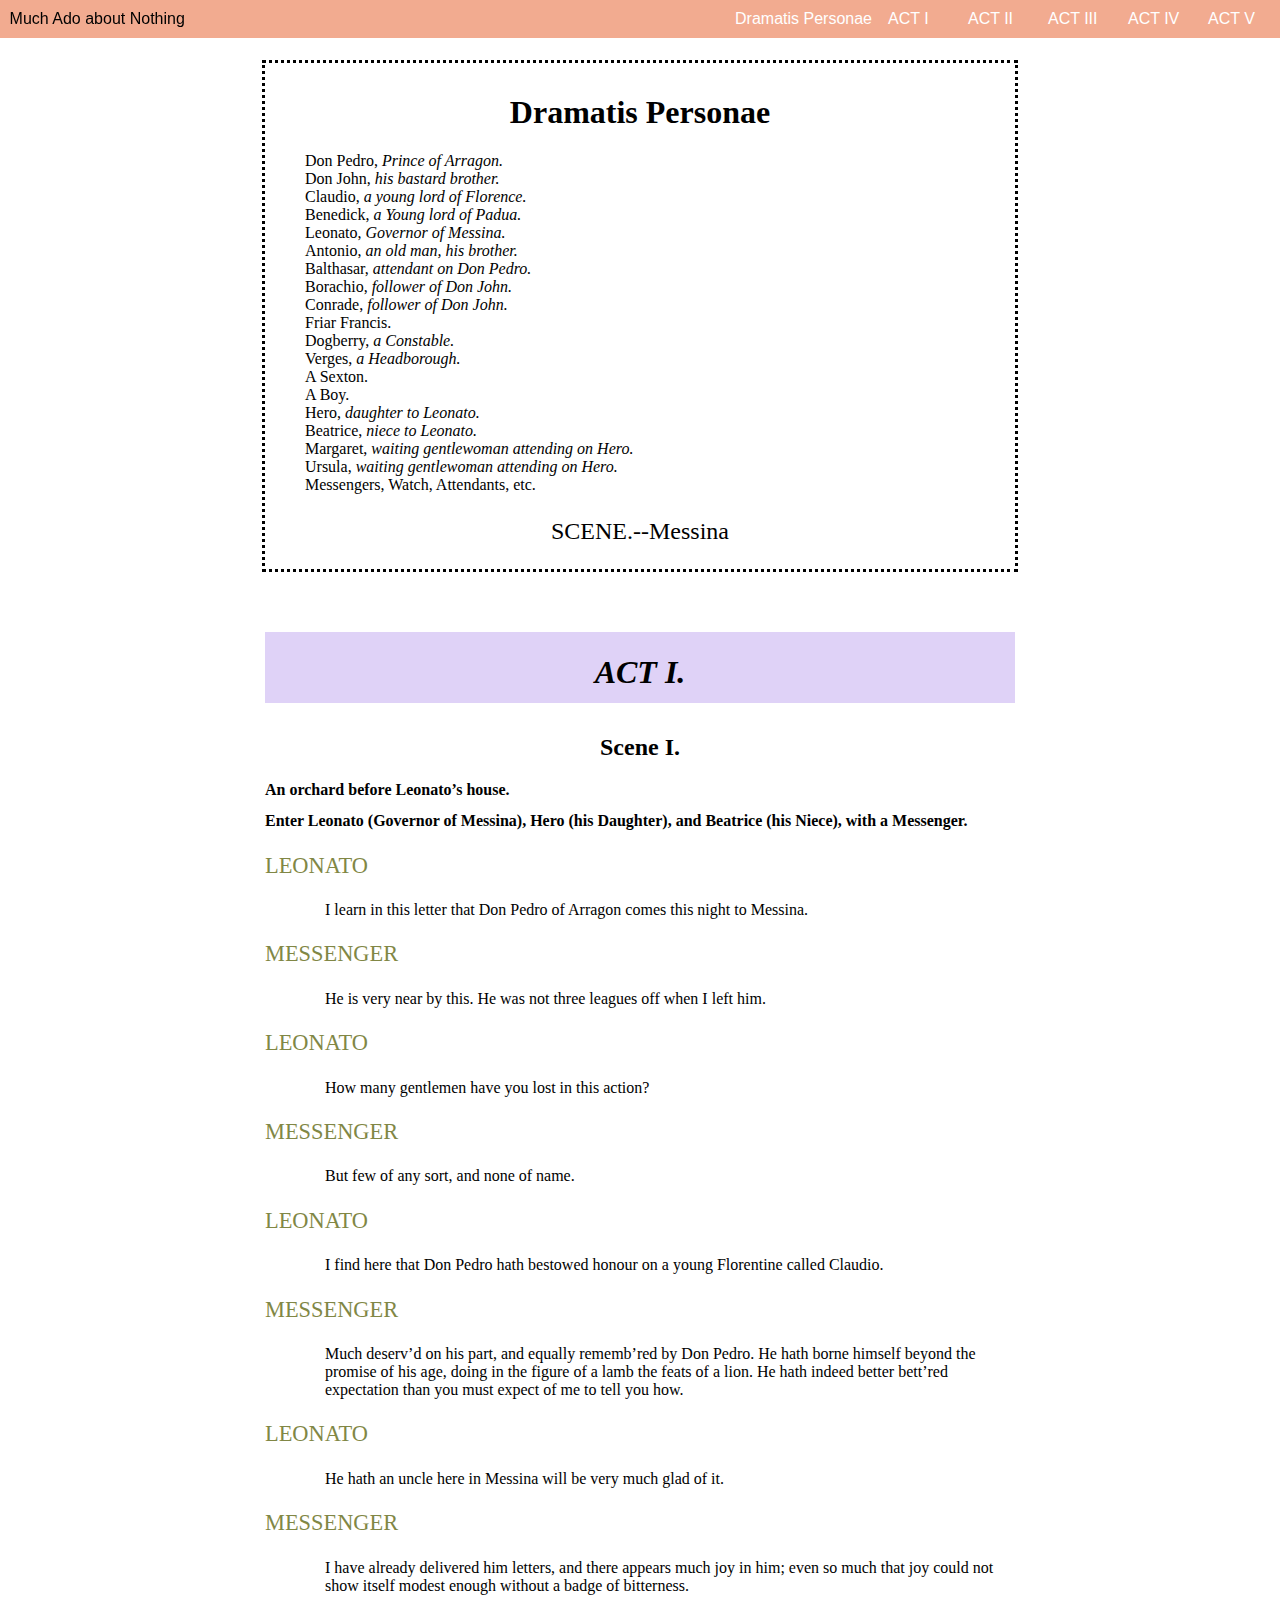
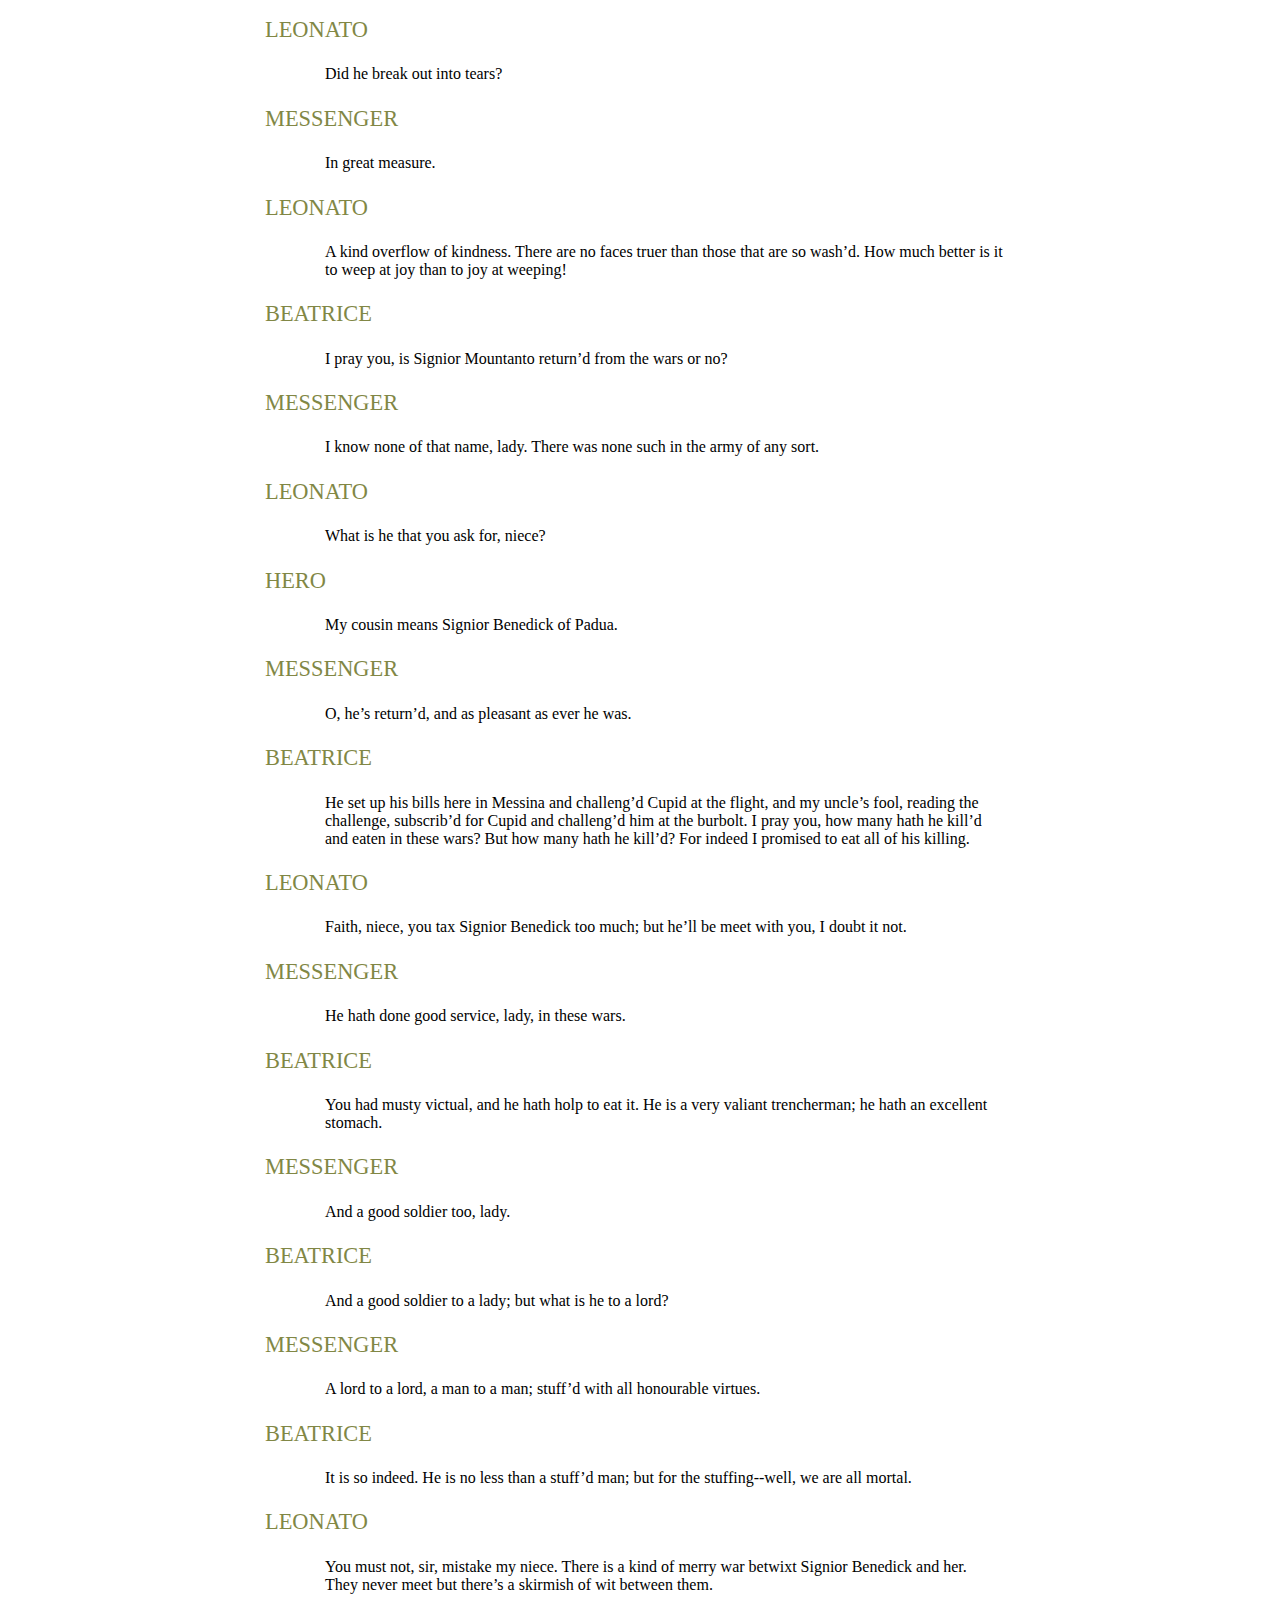
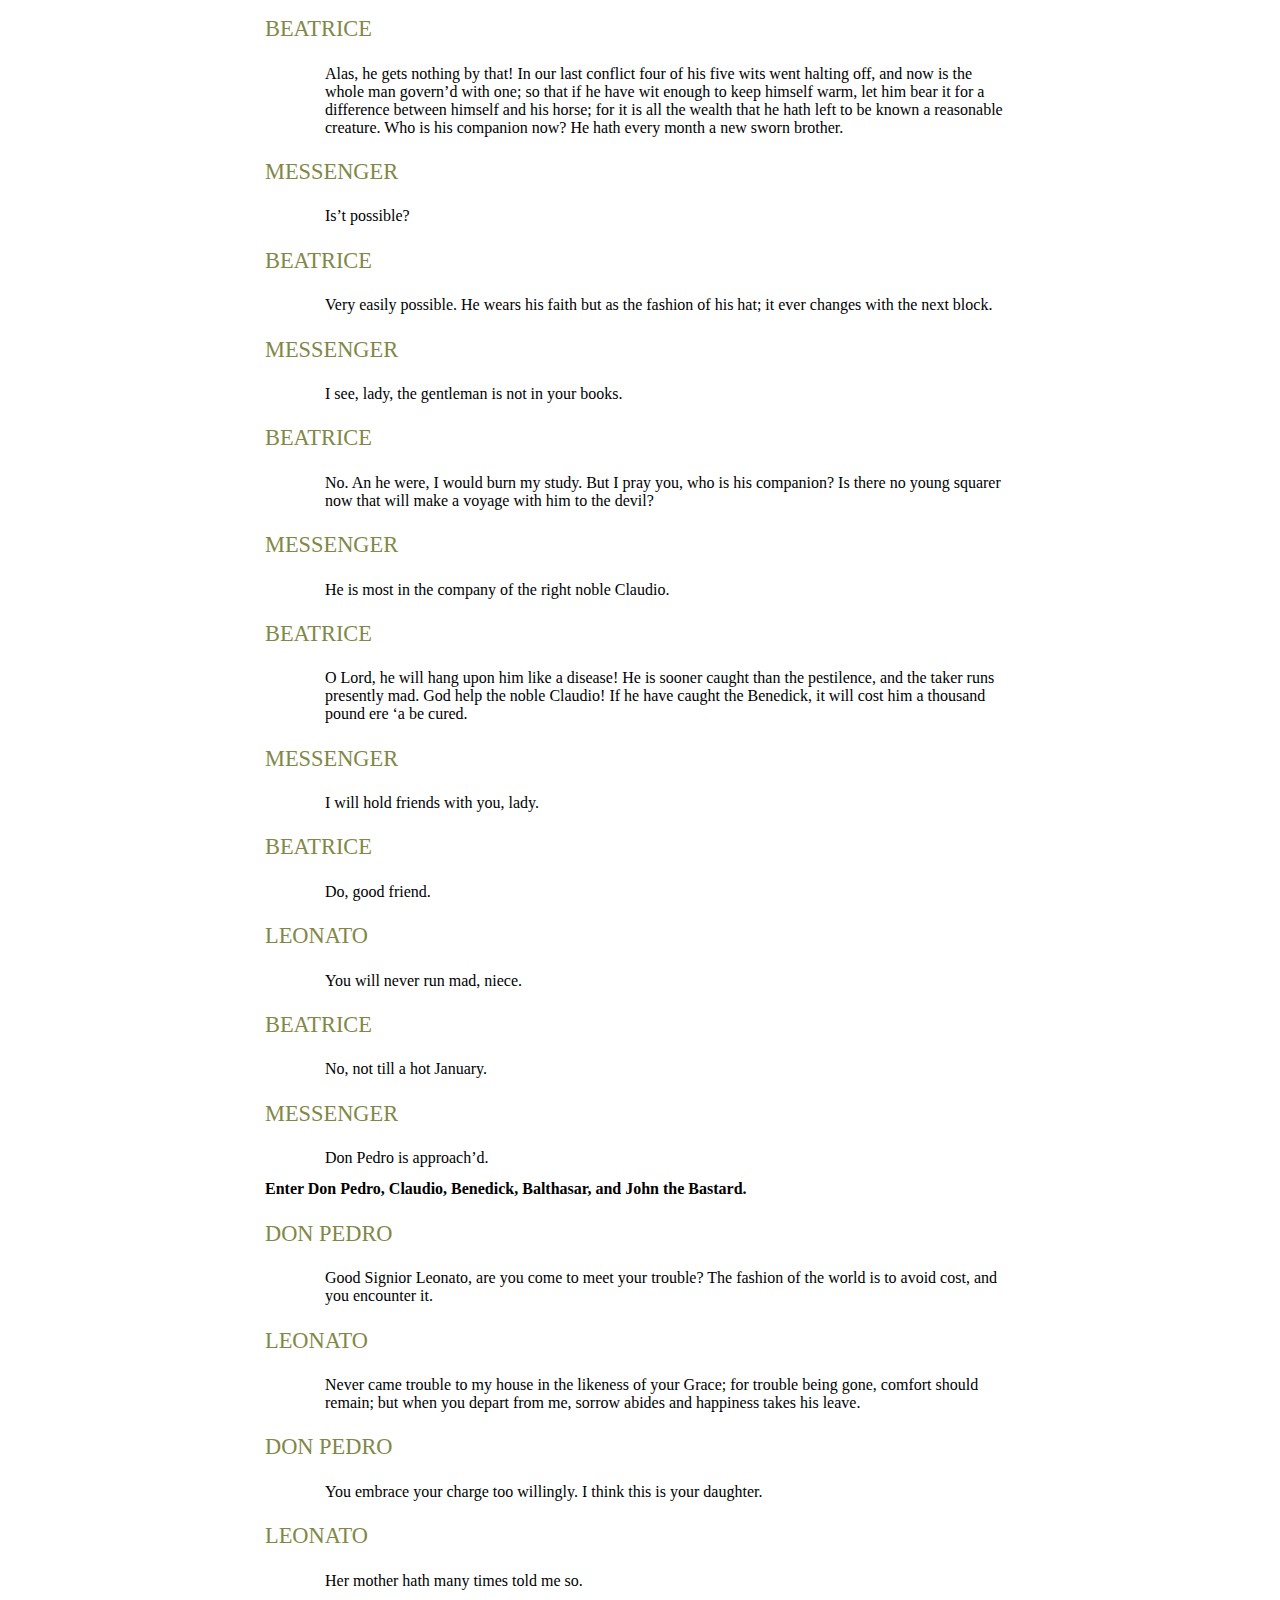
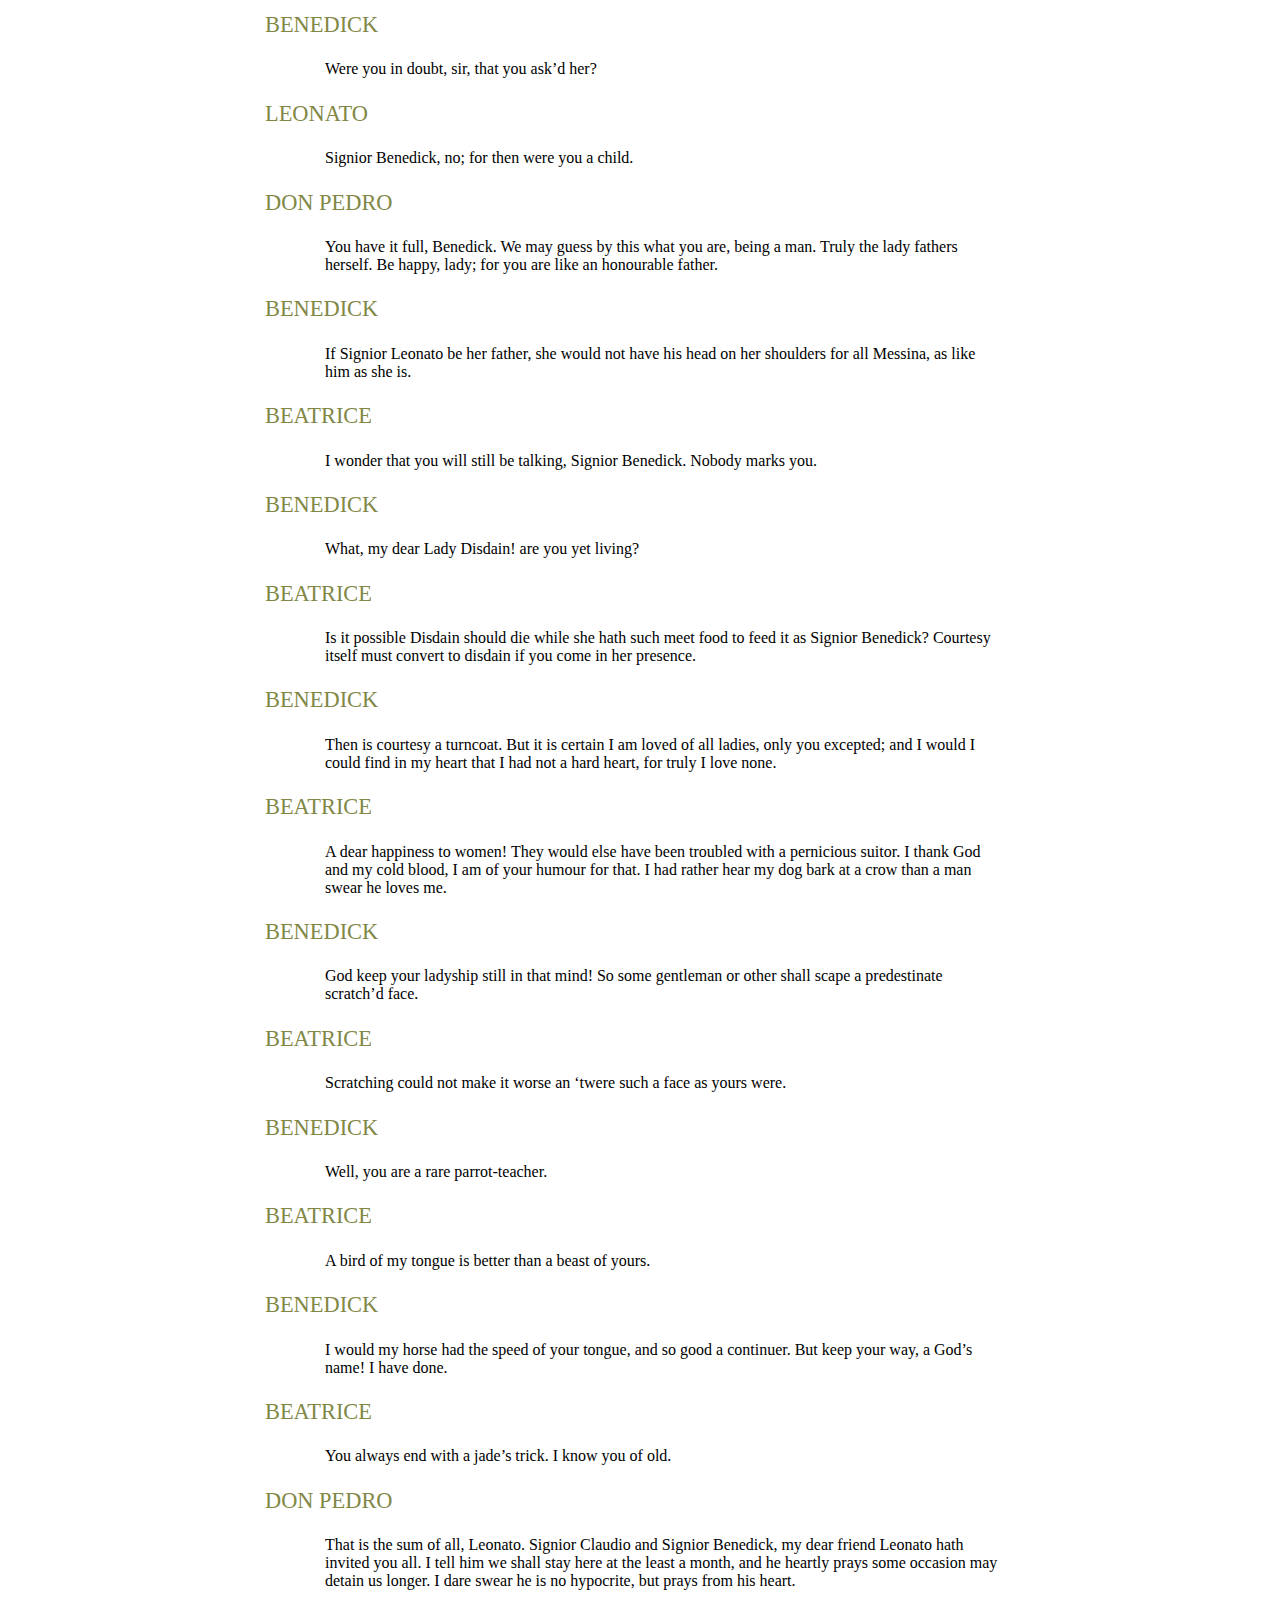
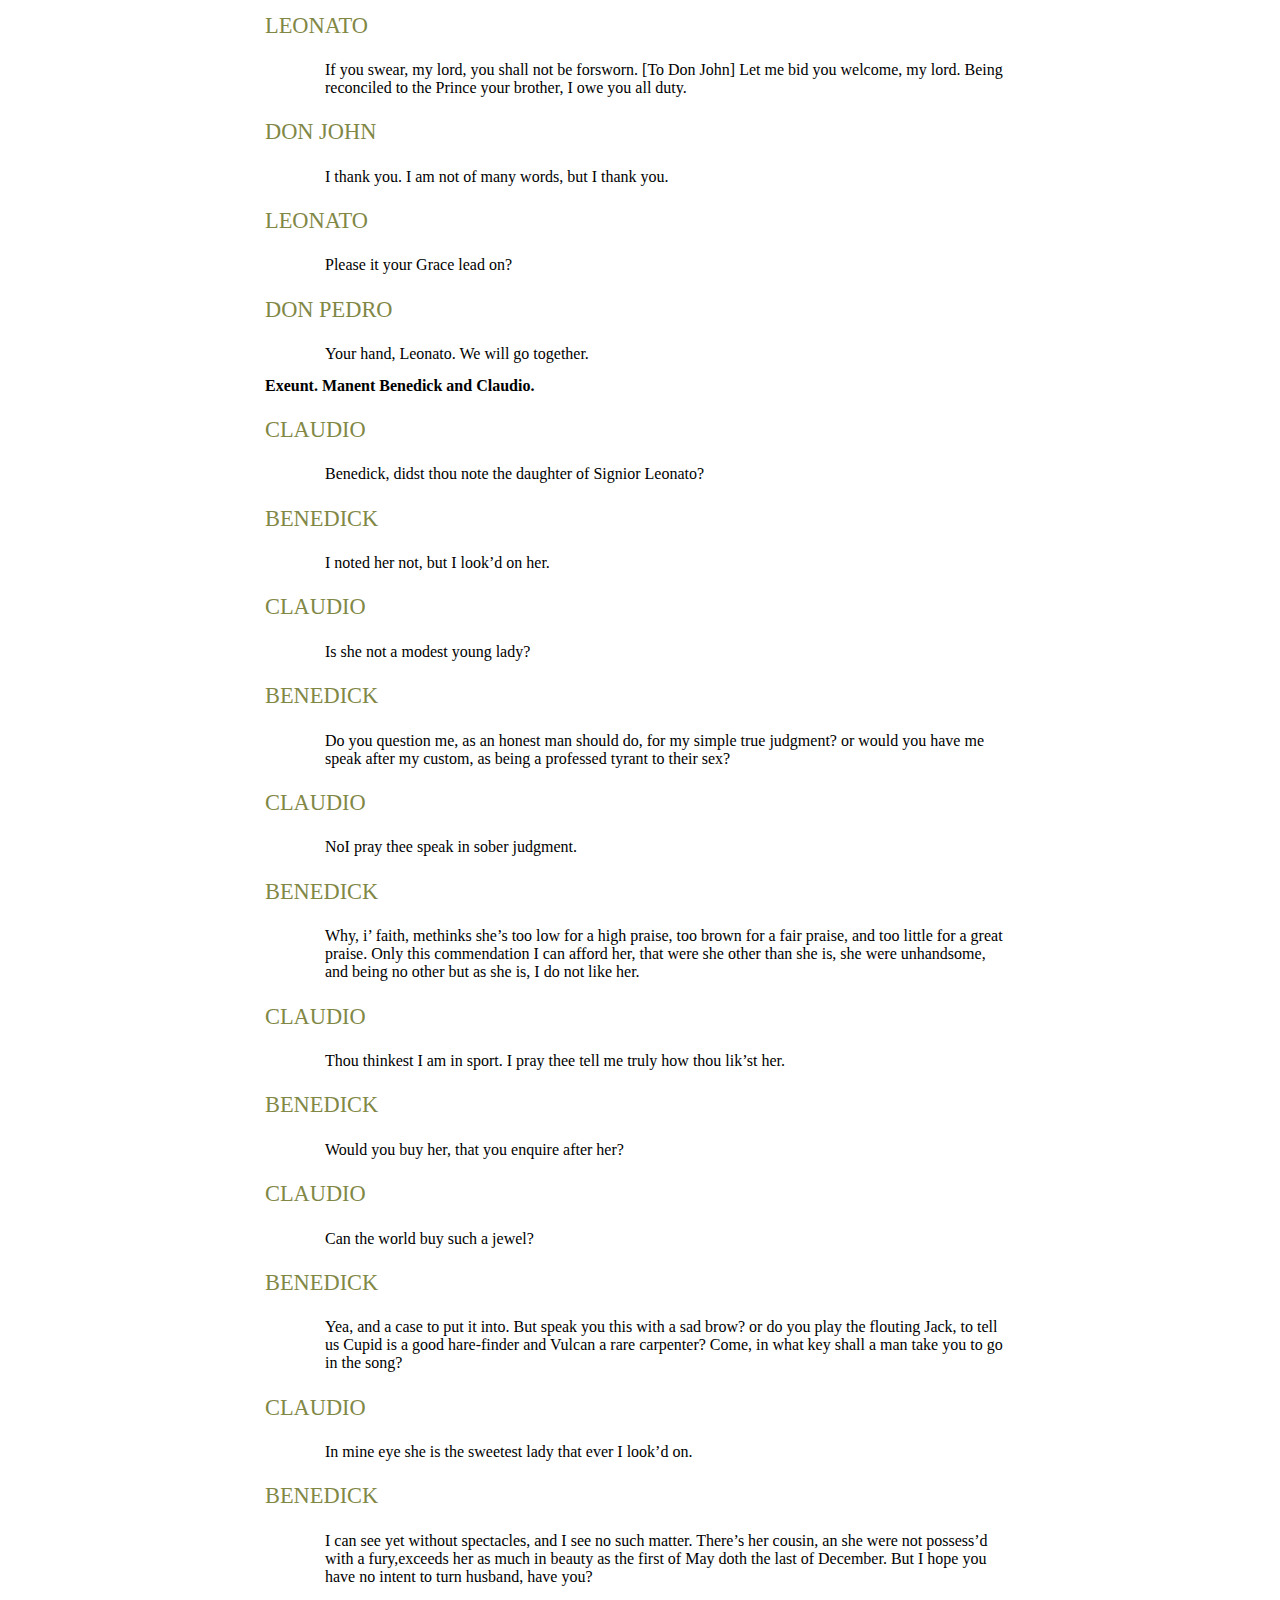
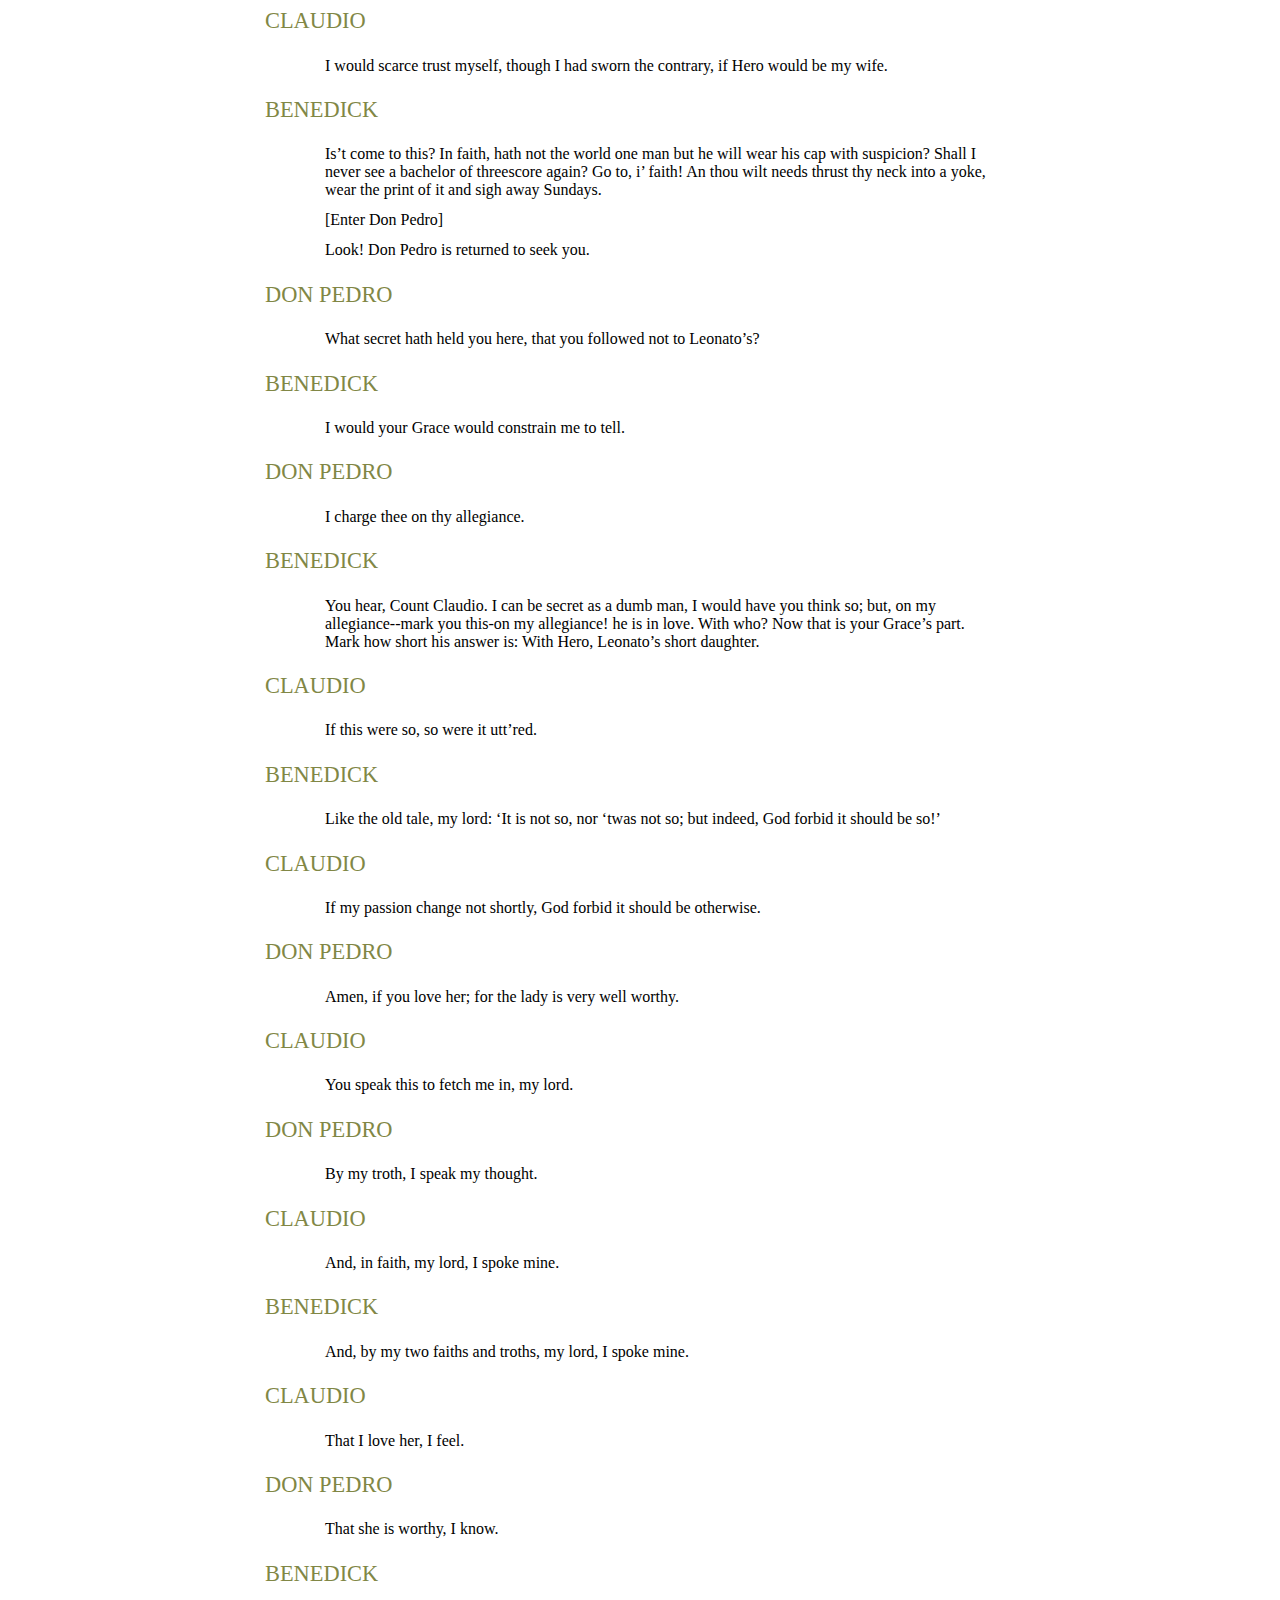
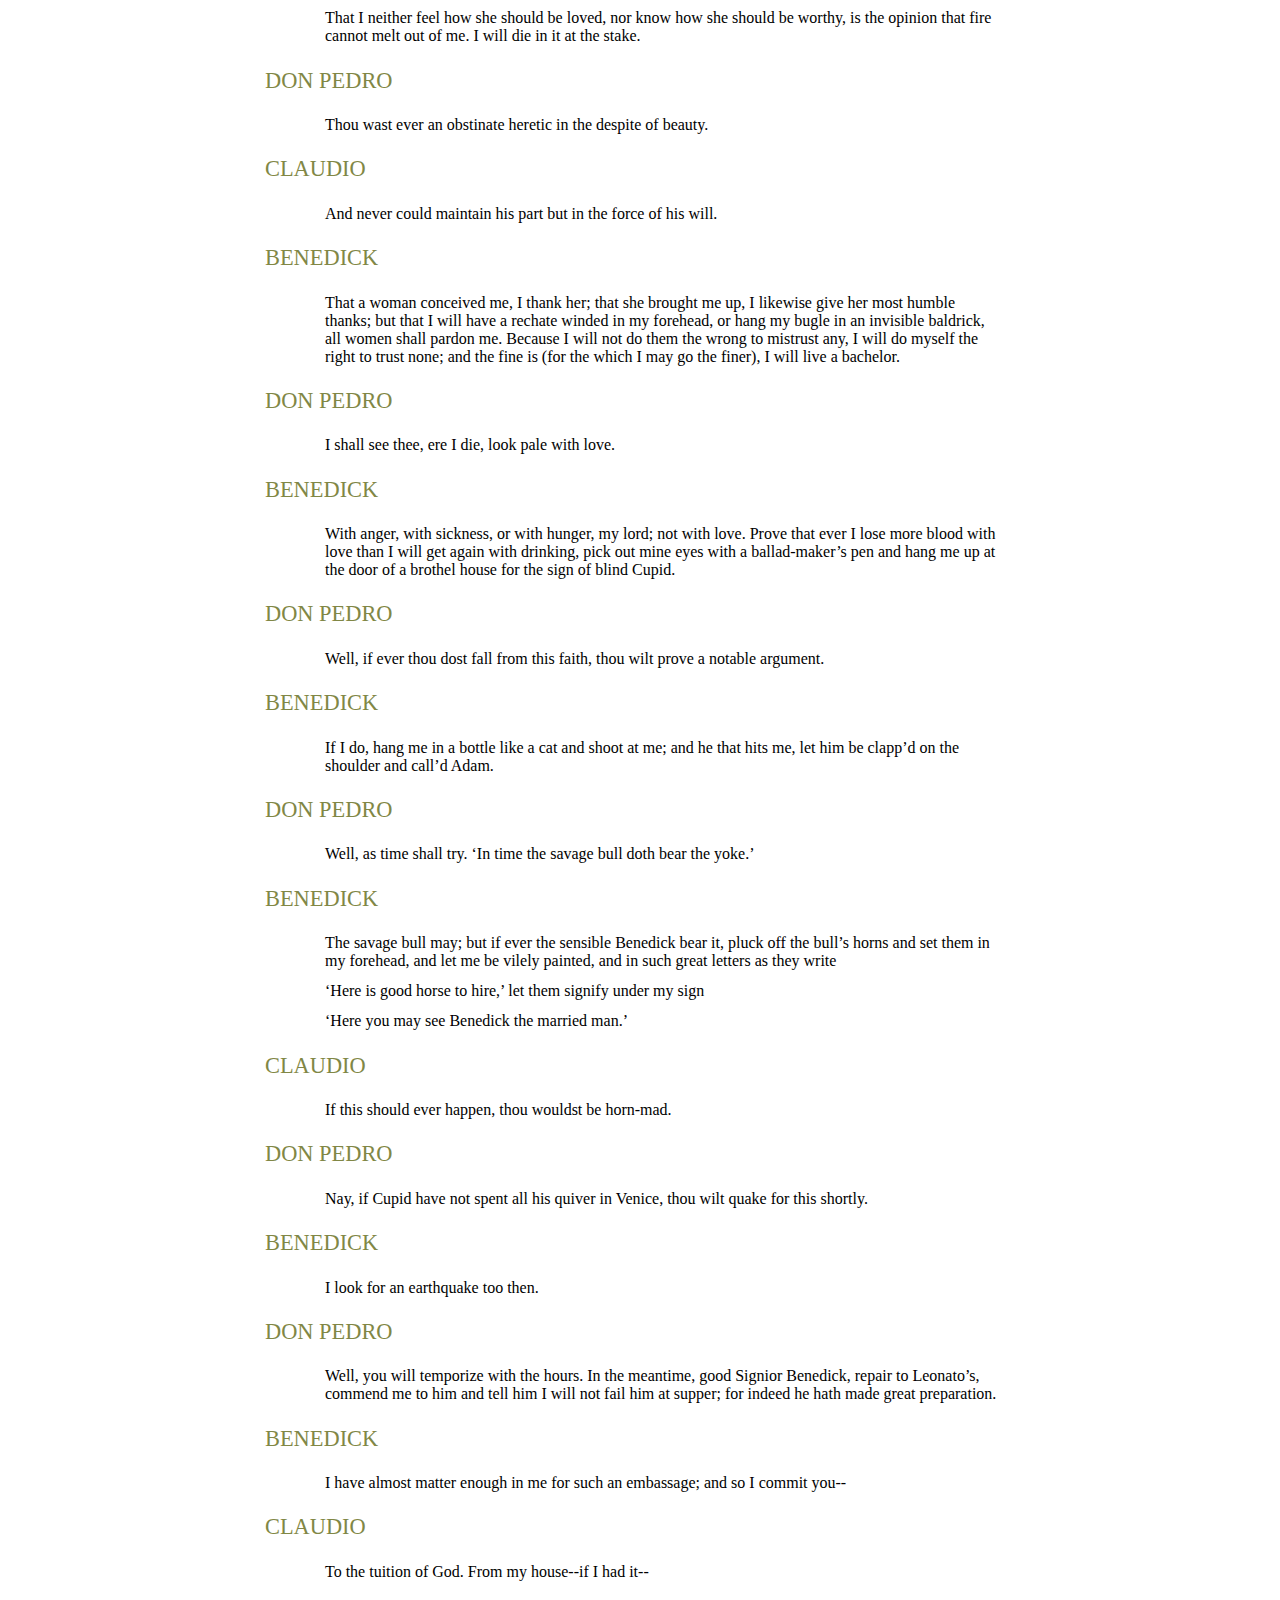
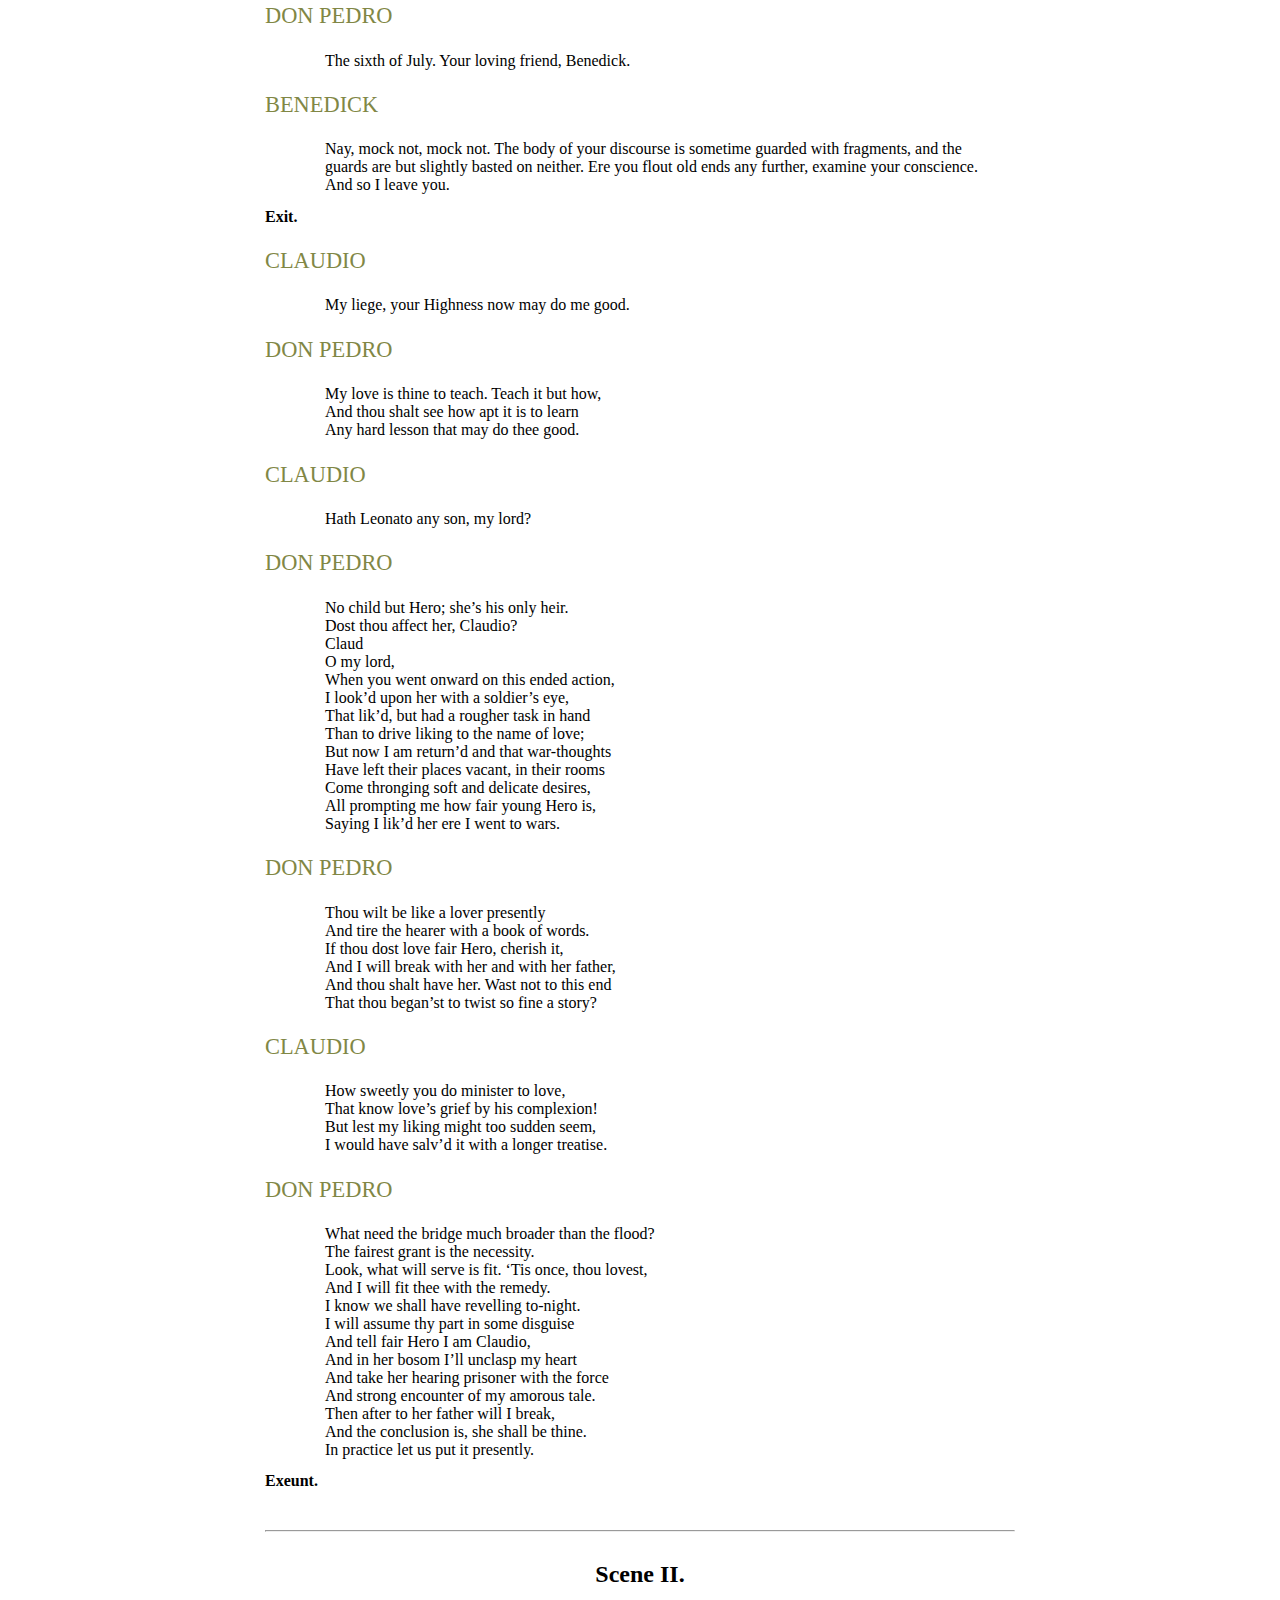
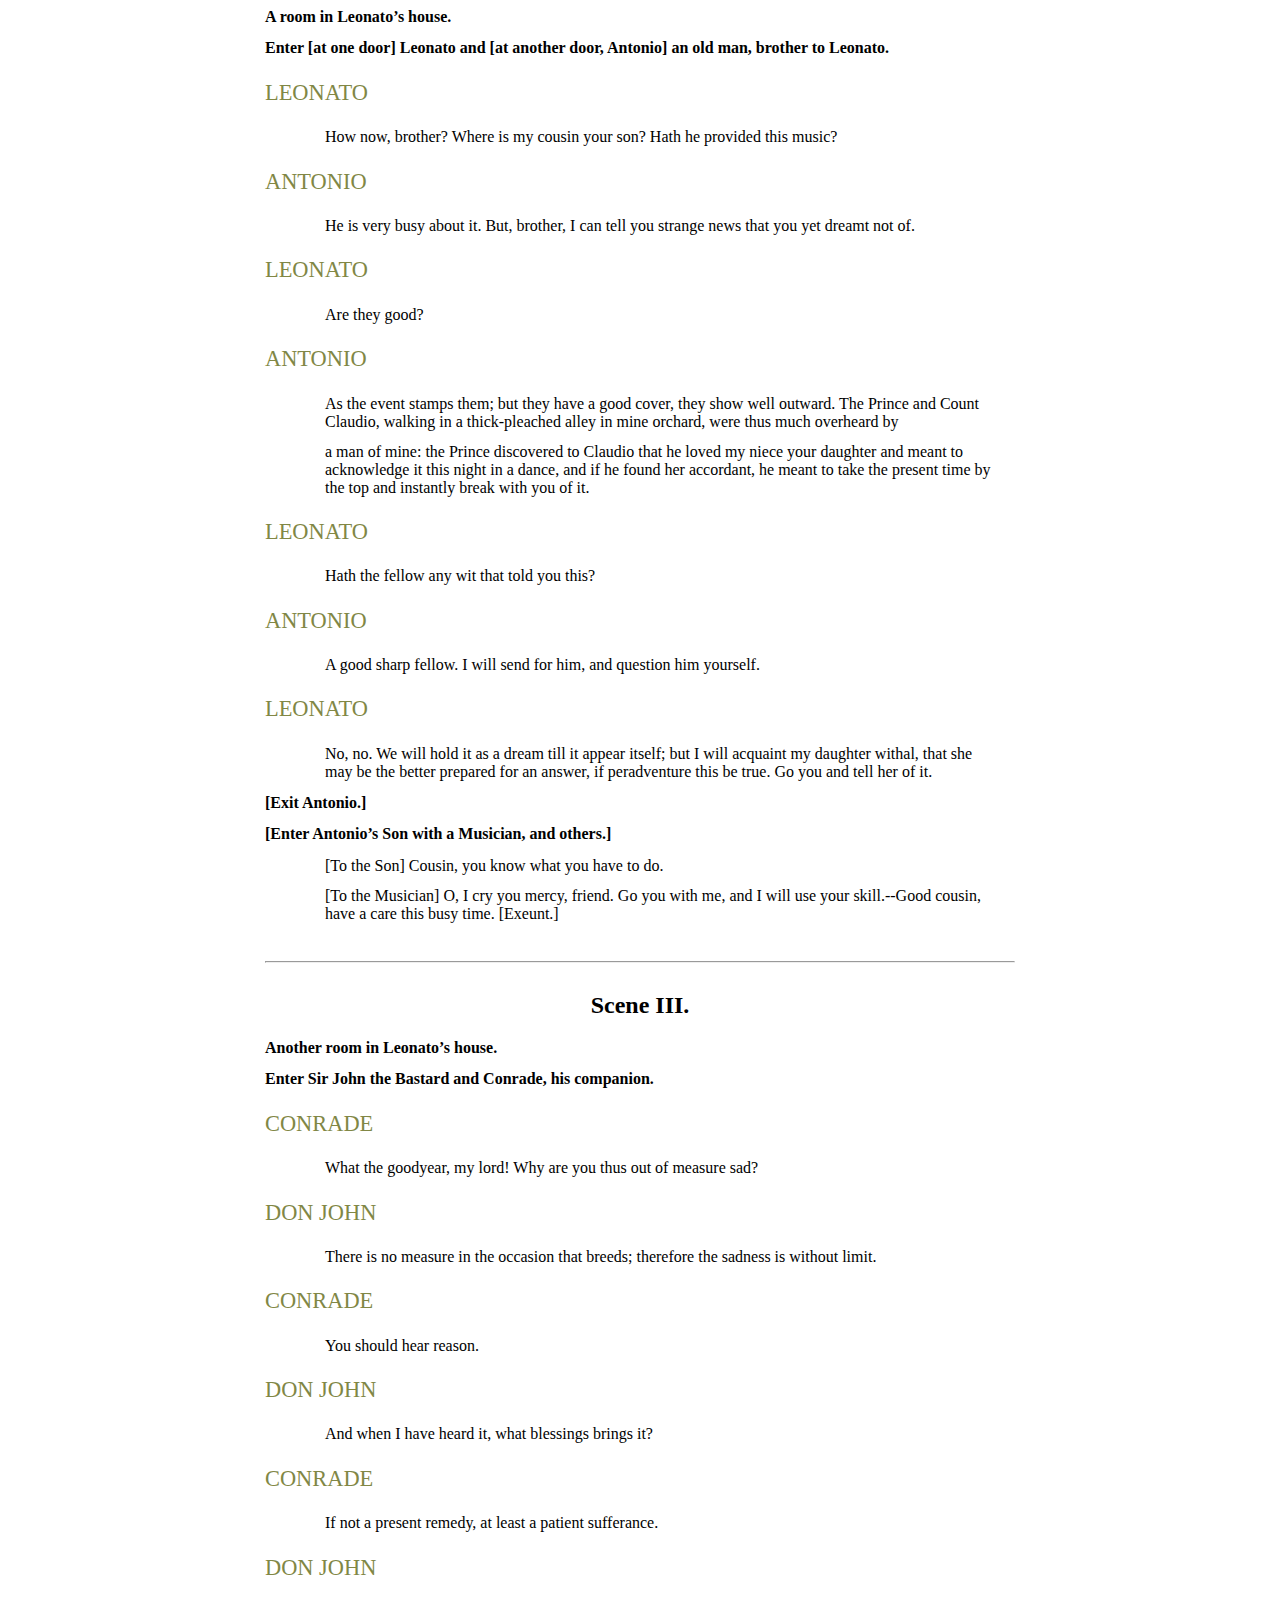
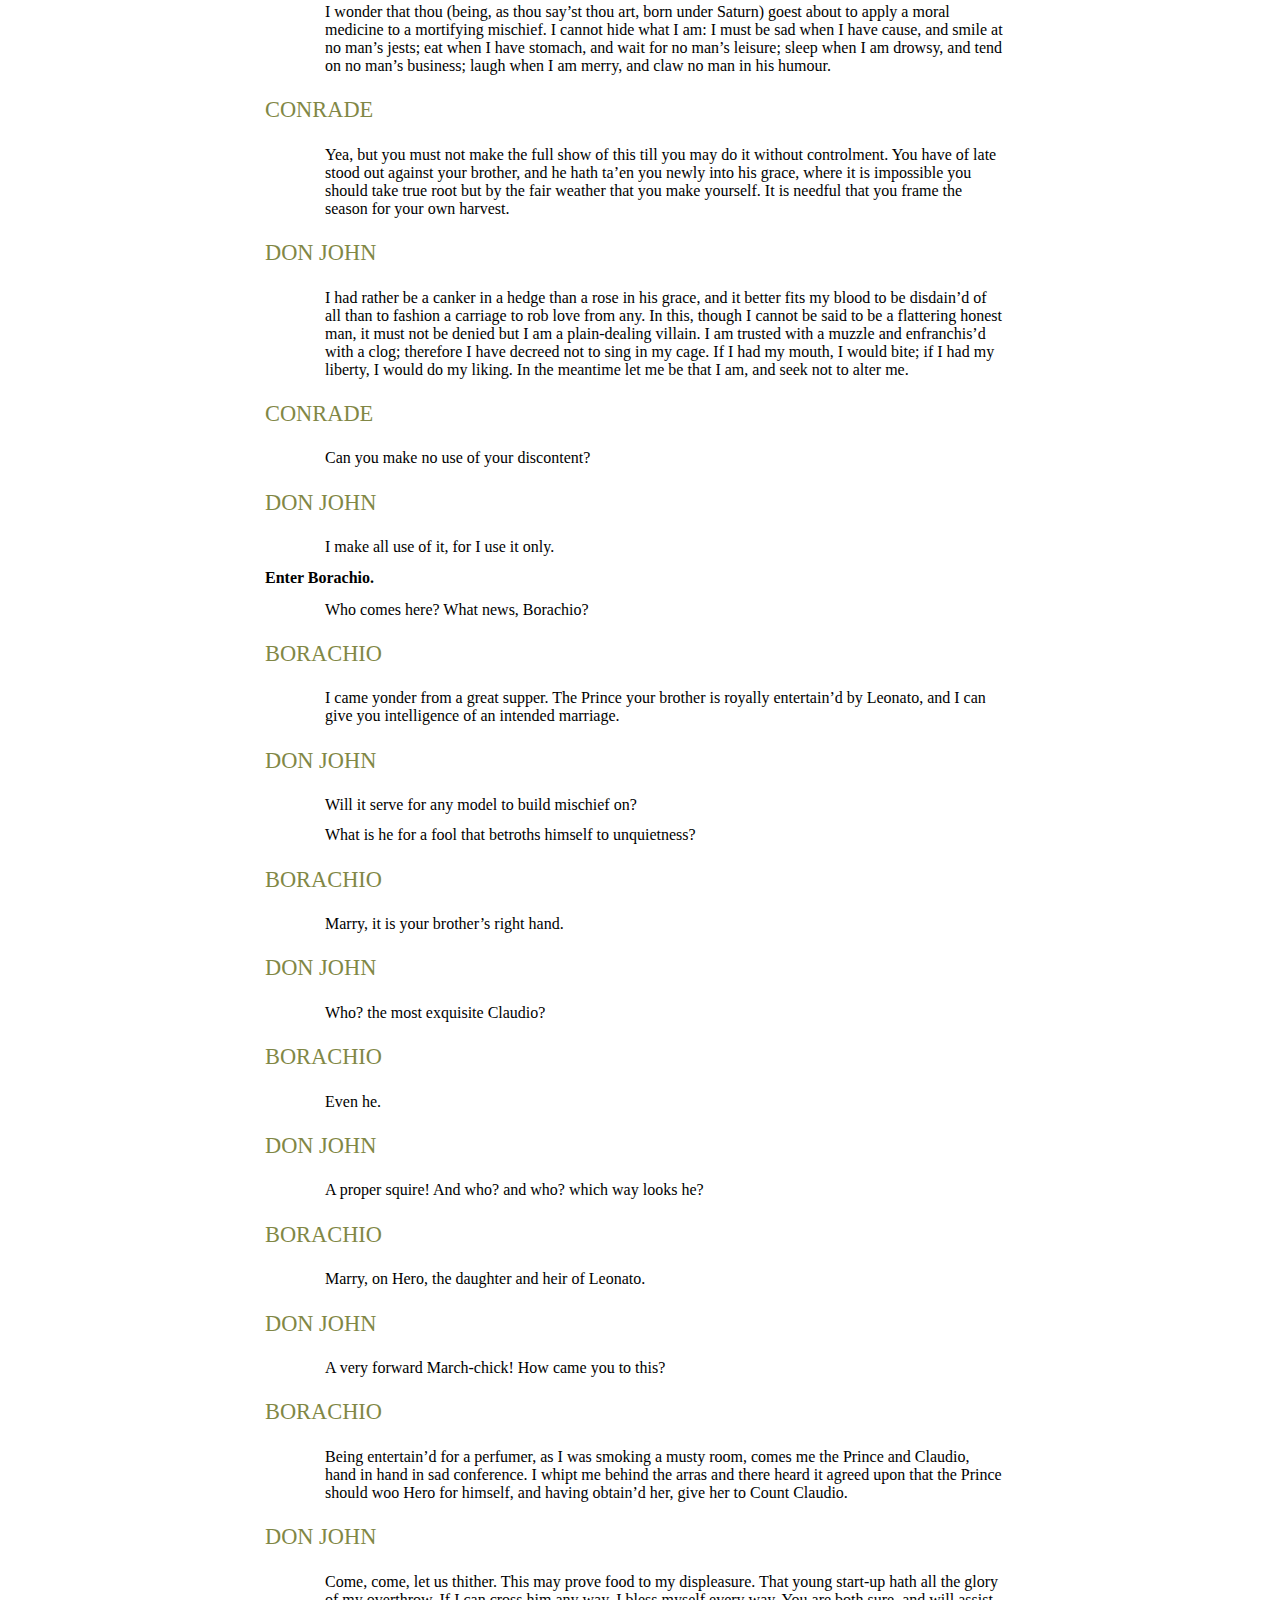
==== play.html @ 19a187ea "1641 2602" ====
<!DOCTYPE html>
<html xmlns="http://www.w3.org/1999/xhtml">
<head>
<meta charset="UTF-8" />
	<title>Much ado about Nothing</title>
	<link rel="stylesheet" type="text/css" href="css/playstyles.css" />
</head>
	<body id="play" lang="en-GB">
		<a href ="index.html"><p class="playtitle">Much Ado about Nothing</p></a>
		<a href="#navigation" class="menu">Menu</a>
		<section id="_idContainer000" class="contents">
			<ul id="navigation">
				<li class="TOC-Heading-1"><a href="play.html#_idTextAnchor000">Dramatis Personae</a></li>
				<li class="TOC-Heading-1"><a href="play.html#_idTextAnchor001">ACT I</a><ul><li class="TOC-Heading-2"><a href="play.html#_idTextAnchor002"><span class="allscenes">Scene I.</span></a></li><li class="TOC-Heading-2"><a href="play.html#_idTextAnchor003"><span class="allscenes">Scene II.</span></a></li><li class="TOC-Heading-2"><a href="play.html#_idTextAnchor004"><span class="allscenes">Scene III.</span></a></li></ul></li>
				<li class="TOC-Heading-1"><a href="play.html#_idTextAnchor005">ACT II</a><ul><li class="TOC-Heading-2"><a href="play.html#_idTextAnchor006"><span class="allscenes">Scene I.</span></a></li><li class="TOC-Heading-2"><a href="play.html#_idTextAnchor007">Scene II.</a></li><li class="TOC-Heading-2"><a href="play.html#_idTextAnchor008">Scene III.</a></li></ul></li>
				<li class="TOC-Heading-1"><a href="play.html#_idTextAnchor009">ACT III</a><ul><li class="TOC-Heading-2"><a href="play.html#_idTextAnchor010"><span class="allscenes">Scene I.</span></a></li><li class="TOC-Heading-2"><a href="play.html#_idTextAnchor011"><span class="allscenes">Scene II.</span></a></li><li class="TOC-Heading-2"><a href="play.html#_idTextAnchor012"><span class="allscenes">Scene III.</span></a></li><li class="TOC-Heading-2"><a href="play.html#_idTextAnchor013"><span class="allscenes">Scene IV.</span></a></li><li class="TOC-Heading-2"><a href="play.html#_idTextAnchor014"><span class="allscenes">Scene V.</span></a></li></ul></li>
				<li class="TOC-Heading-1"><a href="play.html#_idTextAnchor015">ACT IV</a><ul><li class="TOC-Heading-2"><a href="play.html#_idTextAnchor016"><span class="allscenes">Scene I.</span></a></li><li class="TOC-Heading-2"><a href="play.html#_idTextAnchor017"><span class="allscenes">Scene II.</span></a></li></ul></li>
				<li class="TOC-Heading-1"><a href="play.html#_idTextAnchor018">ACT V</a><ul><li class="TOC-Heading-2"><a href="play.html#_idTextAnchor019"><span class="allscenes">Scene I.</span></a></li><li class="TOC-Heading-2"><a href="play.html#_idTextAnchor020"><span class="allscenes">Scene II.</span></a></li><li class="TOC-Heading-2"><a href="play.html#_idTextAnchor021"><span class="allscenes">Scene III.</span></a></li><li class="TOC-Heading-2"><a href="play.html#_idTextAnchor022"><span class="allscenes">Scene IV</span></a></li></ul></li>
			</ul>
		</section>

		<section id="_idContainer001" class="dramatis">
			<h1 class="dramatishead"><a id="_idTextAnchor000"></a>Dramatis Personae</h1>
			<p class="charactername">  Don Pedro, <span class="character_role">Prince of Arragon.</span></p>
			<p class="charactername">  Don John, <span class="character_role">his bastard brother.</span></p>
			<p class="charactername">  Claudio, <span class="character_role">a young lord of Florence.</span></p>
			<p class="charactername">  Benedick, <span class="character_role">a Young lord of Padua.</span></p>
			<p class="charactername">  Leonato, <span class="character_role">Governor of Messina.</span></p>
			<p class="charactername">  Antonio, <span class="character_role">an old man, his brother.</span></p>
			<p class="charactername">  Balthasar, <span class="character_role">attendant on Don Pedro.</span></p>
			<p class="charactername">  Borachio, <span class="character_role">follower of Don John.</span></p>
			<p class="charactername">  Conrade, <span class="character_role">follower of Don John.</span></p>
			<p class="charactername">  Friar Francis.</p>
			<p class="charactername">  Dogberry, <span class="character_role">a Constable.</span></p>
			<p class="charactername">  Verges, <span class="character_role">a Headborough.</span></p>
			<p class="charactername">  A Sexton.</p>
			<p class="charactername">  A Boy.</p>
			<p class="charactername">  Hero, <span class="character_role">daughter to Leonato.</span></p>
			<p class="charactername">  Beatrice, <span class="character_role">niece to Leonato.</span></p>
			<p class="charactername">  Margaret, <span class="character_role">waiting gentlewoman attending on Hero.</span></p>
			<p class="charactername">  Ursula, <span class="character_role">waiting gentlewoman attending on Hero.</span></p>
			<p class="charactername">  Messengers, Watch, Attendants, etc.</p>
			<p class="play_location">SCENE.--Messina</p>
		</section>
		<section id="_idContainer002" class="play">
			<h1 class="act"><a id="_idTextAnchor001"></a>ACT I. </h1>
			<h2 class="firstscene"><span class="allscenes"><a id="_idTextAnchor002"></a>Scene I.</span></h2>
			<h2 class="location">An orchard before Leonato’s house.</h2>
			<h2 class="stagedirection balance-text">Enter Leonato (Governor of Messina), Hero (his Daughter), and Beatrice (his Niece), with a Messenger.</h2>
			<p class="character">LEONATO</p>
			<p class="prose">I learn in this letter that Don Pedro of Arragon comes this night to Messina.</p>
			<p class="character">MESSENGER</p>
			<p class="prose">He is very near by this. He was not three leagues off when I left him.</p>
			<p class="character">LEONATO</p>
			<p class="prose">How many gentlemen have you lost in this action?</p>
			<p class="character">MESSENGER</p>
			<p class="prose">But few of any sort, and none of name.</p>
			<p class="character">LEONATO</p>
			<p class="prose">I find here that Don Pedro hath bestowed honour on a young Florentine called Claudio.</p>
			<p class="character">MESSENGER</p>
			<p class="prose">Much deserv’d on his part, and equally rememb’red by Don Pedro. He hath borne himself beyond the promise of his age, doing in the figure of a lamb the feats of a lion. He hath indeed better bett’red expectation than you must expect of me to tell you how.</p>
			<p class="character">LEONATO</p>
			<p class="prose">He hath an uncle here in Messina will be very much glad of it.</p>
			<p class="character">MESSENGER</p>
			<p class="prose">I have already delivered him letters, and there appears much joy in him; even so much that joy could not show itself modest enough without a badge of bitterness.</p>
			<p class="character">LEONATO</p>
			<p class="prose">Did he break out into tears?</p>
			<p class="character">MESSENGER</p>
			<p class="prose">In great measure.</p>
			<p class="character">LEONATO</p>
			<p class="prose">A kind overflow of kindness. There are no faces truer than those that are so wash’d. How much better is it to weep at joy than to joy at weeping!</p>
			<p class="character">BEATRICE</p>
			<p class="prose">I pray you, is Signior Mountanto return’d from the wars or no?</p>
			<p class="character">MESSENGER</p>
			<p class="prose">I know none of that name, lady. There was none such in the army of any sort.</p>
			<p class="character">LEONATO</p>
			<p class="prose">What is he that you ask for, niece?</p>
			<p class="character">HERO</p>
			<p class="prose">My cousin means Signior Benedick of Padua.</p>
			<p class="character">MESSENGER</p>
			<p class="prose">O, he’s return’d, and as pleasant as ever he was.</p>
			<p class="character">BEATRICE</p>
			<p class="prose">He set up his bills here in Messina and challeng’d Cupid at the flight, and my uncle’s fool, reading the challenge, subscrib’d for Cupid and challeng’d him at the burbolt. I pray you, how many hath he kill’d and eaten in these wars? But how many hath he kill’d? For indeed I promised to eat all of his killing.</p>
			<p class="character">LEONATO</p>
			<p class="prose">Faith, niece, you tax Signior Benedick too much; but he’ll be meet with you, I doubt it not.</p>
			<p class="character">MESSENGER</p>
			<p class="prose">He hath done good service, lady, in these wars.</p>
			<p class="character">BEATRICE</p>
			<p class="prose">You had musty victual, and he hath holp to eat it. He is a very valiant trencherman; he hath an excellent stomach.</p>
			<p class="character">MESSENGER</p>
			<p class="prose">And a good soldier too, lady.</p>
			<p class="character">BEATRICE</p>
			<p class="prose">And a good soldier to a lady; but what is he to a lord?</p>
			<p class="character">MESSENGER</p>
			<p class="prose">A lord to a lord, a man to a man; stuff’d with all honourable virtues.</p>
			<p class="character">BEATRICE</p>
			<p class="prose">It is so indeed. He is no less than a stuff’d man; but for the stuffing--well, we are all mortal.</p>
			<p class="character">LEONATO</p>
			<p class="prose">You must not, sir, mistake my niece. There is a kind of merry war betwixt Signior Benedick and her. They never meet but there’s a skirmish of wit between them.</p>
			<p class="character">BEATRICE</p>
			<p class="prose">Alas, he gets nothing by that! In our last conflict four of his five wits went halting off, and now is the whole man govern’d with one; so that if he have wit enough to keep himself warm, let him bear it for a difference between himself and his horse; for it is all the wealth that he hath left to be known a reasonable creature. Who is his companion now? He hath every month a new sworn brother.</p>
			<p class="character">MESSENGER</p>
			<p class="prose">Is’t possible?</p>
			<p class="character">BEATRICE</p>
			<p class="prose">Very easily possible. He wears his faith but as the fashion of his hat; it ever changes with the next block.</p>
			<p class="character">MESSENGER</p>
			<p class="prose">I see, lady, the gentleman is not in your books.</p>
			<p class="character">BEATRICE</p>
			<p class="prose">No. An he were, I would burn my study. But I pray you, who is his companion? Is there no young squarer now that will make a voyage with him to the devil?</p>
			<p class="character">MESSENGER</p>
			<p class="prose">He is most in the company of the right noble Claudio.</p>
			<p class="character">BEATRICE</p>
			<p class="prose">O Lord, he will hang upon him like a disease! He is sooner caught than the pestilence, and the taker runs presently mad. God help the noble Claudio! If he have caught the Benedick, it will cost him a thousand pound ere ‘a be cured.</p>
			<p class="character">MESSENGER</p>
			<p class="prose">I will hold friends with you, lady.</p>
			<p class="character">BEATRICE</p>
			<p class="prose">Do, good friend.</p>
			<p class="character">LEONATO</p>
			<p class="prose">You will never run mad, niece.</p>
			<p class="character">BEATRICE</p>
			<p class="prose">No, not till a hot January.</p>
			<p class="character">MESSENGER</p>
			<p class="prose">Don Pedro is approach’d.</p>
			<h2 class="stagedirection balance-text">Enter Don Pedro, Claudio, Benedick, Balthasar, and John the Bastard.</h2>
			<p class="character">DON PEDRO</p>
			<p class="prose">Good Signior Leonato, are you come to meet your trouble? The fashion of the world is to avoid cost, and you encounter it.</p>
			<p class="character">LEONATO</p>
			<p class="prose">Never came trouble to my house in the likeness of your Grace; for trouble being gone, comfort should remain; but when you depart from me, sorrow abides and happiness takes his leave.</p>
			<p class="character">DON PEDRO</p>
			<p class="prose">You embrace your charge too willingly. I think this is your daughter.</p>
			<p class="character">LEONATO</p>
			<p class="prose">Her mother hath many times told me so.</p>
			<p class="character">BENEDICK</p>
			<p class="prose">Were you in doubt, sir, that you ask’d her?</p>
			<p class="character">LEONATO</p>
			<p class="prose">Signior Benedick, no; for then were you a child.</p>
			<p class="character">DON PEDRO</p>
			<p class="prose">You have it full, Benedick. We may guess by this what you are, being a man. Truly the lady fathers herself. Be happy, lady; for you are like an honourable father.</p>
			<p class="character">BENEDICK</p>
			<p class="prose">If Signior Leonato be her father, she would not have his head on her shoulders for all Messina, as like him as she is.</p>
			<p class="character">BEATRICE</p>
			<p class="prose">I wonder that you will still be talking, Signior Benedick. Nobody marks you.</p>
			<p class="character">BENEDICK</p>
			<p class="prose">What, my dear Lady Disdain! are you yet living?</p>
			<p class="character">BEATRICE</p>
			<p class="prose">Is it possible Disdain should die while she hath such meet food to feed it as Signior Benedick? Courtesy itself must convert to disdain if you come in her presence.</p>
			<p class="character">BENEDICK</p>
			<p class="prose">Then is courtesy a turncoat. But it is certain I am loved of all ladies, only you excepted; and I would I could find in my heart that I had not a hard heart, for truly I love none.</p>
			<p class="character">BEATRICE</p>
			<p class="prose">A dear happiness to women! They would else have been troubled with a pernicious suitor. I thank God and my cold blood, I am of your humour for that. I had rather hear my dog bark at a crow than a man swear he loves me.</p>
			<p class="character">BENEDICK</p>
			<p class="prose">God keep your ladyship still in that mind! So some gentleman or other shall scape a predestinate scratch’d face.</p>
			<p class="character">BEATRICE</p>
			<p class="prose">Scratching could not make it worse an ‘twere such a face as yours were.</p>
			<p class="character">BENEDICK</p>
			<p class="prose">Well, you are a rare parrot-teacher.</p>
			<p class="character">BEATRICE</p>
			<p class="prose">A bird of my tongue is better than a beast of yours.</p>
			<p class="character">BENEDICK</p>
			<p class="prose">I would my horse had the speed of your tongue, and so good a continuer. But keep your way, a God’s name! I have done.</p>
			<p class="character">BEATRICE</p>
			<p class="prose">You always end with a jade’s trick. I know you of old.</p>
			<p class="character">DON PEDRO</p>
			<p class="prose">That is the sum of all, Leonato. Signior Claudio and Signior Benedick, my dear friend Leonato hath invited you all. I tell him we shall stay here at the least a month, and he heartly prays some occasion may detain us longer. I dare swear he is no hypocrite, but prays from his heart.</p>
			<p class="character">LEONATO</p>
			<p class="prose">If you swear, my lord, you shall not be forsworn. <span class="stage_directions_inline">[To Don John] </span>Let me bid you welcome, my lord. Being reconciled to the Prince your brother, I owe you all duty.</p>
			<p class="character">DON JOHN </p>
			<p class="prose">I thank you. I am not of many words, but I thank you.</p>
			<p class="character">LEONATO</p>
			<p class="prose">Please it your Grace lead on?</p>
			<p class="character">DON PEDRO</p>
			<p class="prose">Your hand, Leonato. We will go together.</p>
			<h2 class="stagedirection balance-text">Exeunt. Manent Benedick and Claudio.</h2>
			<p class="character">CLAUDIO</p>
			<p class="prose">Benedick, didst thou note the daughter of Signior Leonato?</p>
			<p class="character">BENEDICK</p>
			<p class="prose">I noted her not, but I look’d on her.</p>
			<p class="character">CLAUDIO</p>
			<p class="prose">Is she not a modest young lady?</p>
			<p class="character">BENEDICK</p>
			<p class="prose">Do you question me, as an honest man should do, for my simple true judgment? or would you have me speak after my custom, as being a professed tyrant to their sex?</p>
			<p class="character">CLAUDIO</p>
			<p class="prose">NoI pray thee speak in sober judgment.</p>
			<p class="character">BENEDICK</p>
			<p class="prose">Why, i’ faith, methinks she’s too low for a high praise, too brown for a fair praise, and too little for a great praise. Only this commendation I can afford her, that were she other than she is, she were unhandsome, and being no other but as she is, I do not like her.</p>
			<p class="character">CLAUDIO</p>
			<p class="prose">Thou thinkest I am in sport. I pray thee tell me truly how thou lik’st her.</p>
			<p class="character">BENEDICK</p>
			<p class="prose">Would you buy her, that you enquire after her?</p>
			<p class="character">CLAUDIO</p>
			<p class="prose">Can the world buy such a jewel?</p>
			<p class="character">BENEDICK</p>
			<p class="prose">Yea, and a case to put it into. But speak you this with a sad brow? or do you play the flouting Jack, to tell us Cupid is a good hare-finder and Vulcan a rare carpenter? Come, in what key shall a man take you to go in the song?</p>
			<p class="character">CLAUDIO</p>
			<p class="prose">In mine eye she is the sweetest lady that ever I look’d on.</p>
			<p class="character">BENEDICK</p>
			<p class="prose">I can see yet without spectacles, and I see no such matter. There’s her cousin, an she were not possess’d with a fury,exceeds her as much in beauty as the first of May doth the last of December. But I hope you have no intent to turn husband, have you?</p>
			<p class="character">CLAUDIO</p>
			<p class="prose">I would scarce trust myself, though I had sworn the contrary, if Hero would be my wife.</p>
			<p class="character">BENEDICK</p>
			<p class="prose">Is’t come to this? In faith, hath not the world one man but he will wear his cap with suspicion? Shall I never see a bachelor of threescore again? Go to, i’ faith! An thou wilt needs thrust thy neck into a yoke, wear the print of it and sigh away Sundays.</p>
			<p class="prose"><span class="stage_directions_inline">[Enter Don Pedro]</span></p>
			<p class="prose">Look! Don Pedro is returned to seek you.</p>
			<p class="character">DON PEDRO</p>
			<p class="prose">What secret hath held you here, that you followed not to Leonato’s?</p>
			<p class="character">BENEDICK</p>
			<p class="prose">I would your Grace would constrain me to tell.</p>
			<p class="character">DON PEDRO</p>
			<p class="prose">I charge thee on thy allegiance.</p>
			<p class="character">BENEDICK</p>
			<p class="prose">You hear, Count Claudio. I can be secret as a dumb man, I would have you think so; but, on my allegiance--mark you this-on my allegiance! he is in love. With who? Now that is your Grace’s part. Mark how short his answer is: With Hero, Leonato’s short daughter.</p>
			<p class="character">CLAUDIO</p>
			<p class="prose">If this were so, so were it utt’red.</p>
			<p class="character">BENEDICK</p>
			<p class="prose">Like the old tale, my lord: ‘It is not so, nor ‘twas not so; but indeed, God forbid it should be so!’</p>
			<p class="character">CLAUDIO</p>
			<p class="prose">If my passion change not shortly, God forbid it should be otherwise.</p>
			<p class="character">DON PEDRO</p>
			<p class="prose">Amen, if you love her; for the lady is very well worthy.</p>
			<p class="character">CLAUDIO</p>
			<p class="prose">You speak this to fetch me in, my lord.</p>
			<p class="character">DON PEDRO</p>
			<p class="prose">By my troth, I speak my thought.</p>
			<p class="character">CLAUDIO</p>
			<p class="prose">And, in faith, my lord, I spoke mine.</p>
			<p class="character">BENEDICK</p>
			<p class="prose">And, by my two faiths and troths, my lord, I spoke mine.</p>
			<p class="character">CLAUDIO</p>
			<p class="prose">That I love her, I feel.</p>
			<p class="character">DON PEDRO</p>
			<p class="prose">That she is worthy, I know.</p>
			<p class="character">BENEDICK</p>
			<p class="prose">That I neither feel how she should be loved, nor know how she should be worthy, is the opinion that fire cannot melt out of me. I will die in it at the stake.</p>
			<p class="character">DON PEDRO</p>
			<p class="prose">Thou wast ever an obstinate heretic in the despite of beauty.</p>
			<p class="character">CLAUDIO</p>
			<p class="prose">And never could maintain his part but in the force of his will.</p>
			<p class="character">BENEDICK</p>
			<p class="prose">That a woman conceived me, I thank her; that she brought me up, I likewise give her most humble thanks; but that I will have a rechate winded in my forehead, or hang my bugle in an invisible baldrick, all women shall pardon me. Because I will not do them the wrong to mistrust any, I will do myself the right to trust none; and the fine is (for the which I may go the finer), I will live a bachelor.</p>
			<p class="character">DON PEDRO</p>
			<p class="prose">I shall see thee, ere I die, look pale with love.</p>
			<p class="character">BENEDICK</p>
			<p class="prose">With anger, with sickness, or with hunger, my lord; not with love. Prove that ever I lose more blood with love than I will get again with drinking, pick out mine eyes with a ballad-maker’s pen and hang me up at the door of a brothel house for the sign of blind Cupid.</p>
			<p class="character">DON PEDRO</p>
			<p class="prose">Well, if ever thou dost fall from this faith, thou wilt prove a notable argument.</p>
			<p class="character">BENEDICK</p>
			<p class="prose">If I do, hang me in a bottle like a cat and shoot at me; and he that hits me, let him be clapp’d on the shoulder and call’d Adam.</p>
			<p class="character">DON PEDRO</p>
			<p class="prose">Well, as time shall try. ‘In time the savage bull doth bear the yoke.’</p>
			<p class="character">BENEDICK</p>
			<p class="prose">The savage bull may; but if ever the sensible Benedick bear it, pluck off the bull’s horns and set them in my forehead, and let me be vilely painted, and in such great letters as they write</p>
			<p class="prose">‘Here is good horse to hire,’ let them signify under my sign</p>
			<p class="prose">‘Here you may see Benedick the married man.’</p>
			<p class="character">CLAUDIO</p>
			<p class="prose">If this should ever happen, thou wouldst be horn-mad.</p>
			<p class="character">DON PEDRO</p>
			<p class="prose">Nay, if Cupid have not spent all his quiver in Venice, thou wilt quake for this shortly.</p>
			<p class="character">BENEDICK</p>
			<p class="prose">I look for an earthquake too then.</p>
			<p class="character">DON PEDRO</p>
			<p class="prose">Well, you will temporize with the hours. In the meantime, good Signior Benedick, repair to Leonato’s, commend me to him and tell him I will not fail him at supper; for indeed he hath made great preparation.</p>
			<p class="character">BENEDICK</p>
			<p class="prose">I have almost matter enough in me for such an embassage; and so I commit you--</p>
			<p class="character">CLAUDIO</p>
			<p class="prose">To the tuition of God. From my house--if I had it--</p>
			<p class="character">DON PEDRO</p>
			<p class="prose">The sixth of July. Your loving friend, Benedick.</p>
			<p class="character">BENEDICK</p>
			<p class="prose">Nay, mock not, mock not. The body of your discourse is sometime guarded with fragments, and the guards are but slightly basted on neither. Ere you flout old ends any further, examine your conscience. And so I leave you.</p>
			<h2 class="stagedirection balance-text">Exit.</h2>
			<p class="character">CLAUDIO</p>
			<p class="verseline">My liege, your Highness now may do me good.</p>
			<p class="character">DON PEDRO</p>
			<p class="verseline">My love is thine to teach. Teach it but how,</p>
			<p class="verseline">And thou shalt see how apt it is to learn</p>
			<p class="verseline">Any hard lesson that may do thee good.</p>
			<p class="character">CLAUDIO</p>
			<p class="verseline">Hath Leonato any son, my lord?</p>
			<p class="character">DON PEDRO</p>
			<p class="verseline">No child but Hero; she’s his only heir.</p>
			<p class="verseline">Dost thou affect her, Claudio?</p>
			<p class="verseline">Claud</p>
			<p class="verseline">O my lord,</p>
			<p class="verseline">When you went onward on this ended action,</p>
			<p class="verseline">I look’d upon her with a soldier’s eye,</p>
			<p class="verseline">That lik’d, but had a rougher task in hand</p>
			<p class="verseline">Than to drive liking to the name of love;</p>
			<p class="verseline">But now I am return’d and that war-thoughts</p>
			<p class="verseline">Have left their places vacant, in their rooms</p>
			<p class="verseline">Come thronging soft and delicate desires,</p>
			<p class="verseline">All prompting me how fair young Hero is,</p>
			<p class="verseline">Saying I lik’d her ere I went to wars.</p>
			<p class="character">DON PEDRO</p>
			<p class="verseline">Thou wilt be like a lover presently</p>
			<p class="verseline">And tire the hearer with a book of words.</p>
			<p class="verseline">If thou dost love fair Hero, cherish it,</p>
			<p class="verseline">And I will break with her and with her father,</p>
			<p class="verseline">And thou shalt have her. Wast not to this end</p>
			<p class="verseline">That thou began’st to twist so fine a story?</p>
			<p class="character">CLAUDIO</p>
			<p class="verseline">How sweetly you do minister to love,</p>
			<p class="verseline">That know love’s grief by his complexion!</p>
			<p class="verseline">But lest my liking might too sudden seem,</p>
			<p class="verseline">I would have salv’d it with a longer treatise.</p>
			<p class="character">DON PEDRO</p>
			<p class="verseline">What need the bridge much broader than the flood?</p>
			<p class="verseline">The fairest grant is the necessity.</p>
			<p class="verseline">Look, what will serve is fit. ‘Tis once, thou lovest,</p>
			<p class="verseline">And I will fit thee with the remedy.</p>
			<p class="verseline">I know we shall have revelling to-night.</p>
			<p class="verseline">I will assume thy part in some disguise</p>
			<p class="verseline">And tell fair Hero I am Claudio,</p>
			<p class="verseline">And in her bosom I’ll unclasp my heart</p>
			<p class="verseline">And take her hearing prisoner with the force</p>
			<p class="verseline">And strong encounter of my amorous tale.</p>
			<p class="verseline">Then after to her father will I break,</p>
			<p class="verseline">And the conclusion is, she shall be thine. </p>
			<p class="verseline">In practice let us put it presently. </p>
			<h2 class="stagedirection balance-text">Exeunt.</h2>
			<br>
			<hr>
			<h2 class="scene"><span class="allscenes"><a id="_idTextAnchor003"></a>Scene II.</span></h2>
			<h2 class="location">A room in Leonato’s house.</h2>
			<h2 class="stagedirection balance-text">Enter [at one door] Leonato and [at another door, Antonio] an old man, brother to Leonato.</h2>
			<p class="character">LEONATO</p>
			<p class="prose">How now, brother? Where is my cousin your son? Hath he provided this music?</p>
			<p class="character">ANTONIO</p>
			<p class="prose">He is very busy about it. But, brother, I can tell you strange news that you yet dreamt not of.</p>
			<p class="character">LEONATO</p>
			<p class="prose">Are they good?</p>
			<p class="character">ANTONIO</p>
			<p class="prose">As the event stamps them; but they have a good cover, they show well outward. The Prince and Count Claudio, walking in a thick-pleached alley in mine orchard, were thus much overheard by</p>
			<p class="prose">a man of mine: the Prince discovered to Claudio that he loved my niece your daughter and meant to acknowledge it this night in a dance, and if he found her accordant, he meant to take the present time by the top and instantly break with you of it.</p>
			<p class="character">LEONATO</p>
			<p class="prose">Hath the fellow any wit that told you this?</p>
			<p class="character">ANTONIO</p>
			<p class="prose">A good sharp fellow. I will send for him, and question him yourself.</p>
			<p class="character">LEONATO</p>
			<p class="prose">No, no. We will hold it as a dream till it appear itself; but I will acquaint my daughter withal, that she may be the better prepared for an answer, if peradventure this be true. Go you and tell her of it.</p>
			<h2 class="stagedirection balance-text">[Exit Antonio.]</h2>
			<h2 class="stagedirection balance-text">[Enter Antonio’s Son with a Musician, and others.]</h2>
			<p class="prose"><span class="stage_directions_inline">[To the Son]</span> Cousin, you know what you have to do.</p>
			<p class="prose"><span class="stage_directions_inline">[To the Musician]</span> O, I cry you mercy, friend. Go you with me, and I will use your skill.--Good cousin, have a care this busy time. <span class="stage_directions_inline">[Exeunt.]</span></p>
			<br>
			<hr>
			<h2 class="scene"><a id="_idTextAnchor004"></a><span class="allscenes">Scene III.</span></h2>
			<h2 class="location">Another room in Leonato’s house.</h2>
			<h2 class="stagedirection balance-text">Enter Sir John the Bastard and Conrade, his companion.</h2>
			<p class="character">CONRADE</p>
			<p class="prose">What the goodyear, my lord! Why are you thus out of measure sad?</p>
			<p class="character">DON JOHN </p>
			<p class="prose">There is no measure in the occasion that breeds; therefore the sadness is without limit.</p>
			<p class="character">CONRADE</p>
			<p class="prose">You should hear reason.</p>
			<p class="character">DON JOHN </p>
			<p class="prose">And when I have heard it, what blessings brings it?</p>
			<p class="character">CONRADE</p>
			<p class="prose">If not a present remedy, at least a patient sufferance.</p>
			<p class="character">DON JOHN </p>
			<p class="prose">I wonder that thou (being, as thou say’st thou art, born under Saturn) goest about to apply a moral medicine to a mortifying mischief. I cannot hide what I am: I must be sad when I have cause, and smile at no man’s jests; eat when I have stomach, and wait for no man’s leisure; sleep when I am drowsy, and tend on no man’s business; laugh when I am merry, and claw no man in his humour.</p>
			<p class="character">CONRADE</p>
			<p class="prose">Yea, but you must not make the full show of this till you may do it without controlment. You have of late stood out against your brother, and he hath ta’en you newly into his grace, where it is impossible you should take true root but by the fair weather that you make yourself. It is needful that you frame the season for your own harvest. </p>
			<p class="character">DON JOHN </p>
			<p class="prose">I had rather be a canker in a hedge than a rose in his grace, and it better fits my blood to be disdain’d of all than to fashion a carriage to rob love from any. In this, though I cannot be said to be a flattering honest man, it must not be denied but I am a plain-dealing villain. I am trusted with a muzzle and enfranchis’d with a clog; therefore I have decreed not to sing in my cage. If I had my mouth, I would bite; if I had my liberty, I would do my liking. In the meantime let me be that I am, and seek not to alter me.</p>
			<p class="character">CONRADE</p>
			<p class="prose">Can you make no use of your discontent?</p>
			<p class="character">DON JOHN </p>
			<p class="prose">I make all use of it, for I use it only.</p>
			<h2 class="stagedirection balance-text">Enter Borachio.</h2>
			<p class="prose">Who comes here? What news, Borachio?</p>
			<p class="character">BORACHIO</p>
			<p class="prose">I came yonder from a great supper. The Prince your brother is royally entertain’d by Leonato, and I can give you intelligence of an intended marriage.</p>
			<p class="character">DON JOHN </p>
			<p class="prose">Will it serve for any model to build mischief on?</p>
			<p class="prose">What is he for a fool that betroths himself to unquietness?</p>
			<p class="character">BORACHIO</p>
			<p class="prose">Marry, it is your brother’s right hand.</p>
			<p class="character">DON JOHN </p>
			<p class="prose">Who? the most exquisite Claudio?</p>
			<p class="character">BORACHIO</p>
			<p class="prose">Even he.</p>
			<p class="character">DON JOHN </p>
			<p class="prose">A proper squire! And who? and who? which way looks he?</p>
			<p class="character">BORACHIO</p>
			<p class="prose">Marry, on Hero, the daughter and heir of Leonato.</p>
			<p class="character">DON JOHN </p>
			<p class="prose">A very forward March-chick! How came you to this?</p>
			<p class="character">BORACHIO</p>
			<p class="prose">Being entertain’d for a perfumer, as I was smoking a musty room, comes me the Prince and Claudio, hand in hand in sad conference. I whipt me behind the arras and there heard it agreed upon that the Prince should woo Hero for himself, and having obtain’d her, give her to Count Claudio.</p>
			<p class="character">DON JOHN </p>
			<p class="prose">Come, come, let us thither. This may prove food to my displeasure. That young start-up hath all the glory of my overthrow. If I can cross him any way, I bless myself every way. You are both sure, and will assist me?</p>
			<p class="character">CONRADE</p>
			<p class="prose">To the death, my lord.</p>
			<p class="character">DON JOHN </p>
			<p class="prose">Let us to the great supper. Their cheer is the greater that I am subdued. Would the cook were o’ my mind! Shall we go prove what’s to be done?</p>
			<p class="character">BORACHIO</p>
			<p class="prose">We’ll wait upon your lordship.</p>
			<h2 class="stagedirection balance-text">Exeunt.</h2>
			<h1 class="act"><a id="_idTextAnchor005"></a>ACT II. </h1>
			<h2 class="firstscene"><span class="allscenes"><a id="_idTextAnchor006"></a>Scene I.</span></h2>
			<h2 class="location">A hall in Leonato’s house.</h2>
			<h2 class="stagedirection balance-text">Enter Leonato, [Antonio] his Brother, Hero his Daughter, and Beatrice his Niece, and a Kinsman; [also Margaret and Ursula].</h2>
			<p class="character">LEONATO</p>
			<p class="prose">Was not Count John here at supper?</p>
			<p class="character">ANTONIO</p>
			<p class="prose">I saw him not.</p>
			<p class="character">BEATRICE</p>
			<p class="prose">How tartly that gentleman looks! I never can see him but I am heart-burn’d an hour after.</p>
			<p class="character">HERO</p>
			<p class="prose">He is of a very melancholy disposition.</p>
			<p class="character">BEATRICE</p>
			<p class="prose">He were an excellent man that were made just in the midway between him and Benedick. The one is too like an image and says nothing, and the other too like my lady’s eldest son, evermore tattling.</p>
			<p class="character">LEONATO</p>
			<p class="prose">Then half Signior Benedick’s tongue in Count John’s mouth, and half Count John’s melancholy in Signior Benedick’s face--</p>
			<p class="character">BEATRICE</p>
			<p class="prose">With a good leg and a good foot, uncle, and money enough in his purse, such a man would win any woman in the world--if ‘a could get her good will.</p>
			<p class="character">LEONATO</p>
			<p class="prose">By my troth, niece, thou wilt never get thee a husband if thou be so shrewd of thy tongue.</p>
			<p class="character">ANTONIO</p>
			<p class="prose">In faith, she’s too curst.</p>
			<p class="character">BEATRICE</p>
			<p class="prose">Too curst is more than curst. I shall lessen God’s sending that way, for it is said, ‘God sends a curst cow short horns,’ but to a cow too curst he sends none.</p>
			<p class="character">LEONATO</p>
			<p class="prose">So, by being too curst, God will send you no horns.</p>
			<p class="character">BEATRICE</p>
			<p class="prose">Just, if he send me no husband; for the which blessing I am at him upon my knees every morning and evening. Lord, I could not endure a husband with a beard on his face. I had rather lie in the woollen!</p>
			<p class="character">LEONATO</p>
			<p class="prose">You may light on a husband that hath no beard.</p>
			<p class="character">BEATRICE</p>
			<p class="prose">What should I do with him? dress him in my apparel and make him my waiting gentlewoman? He that hath a beard is more than a youth, and he that hath no beard is less than a man; and he that is more than a youth is not for me; and he that is less than a man, I am not for him. Therefore I will even take sixpence in earnest of the berrord and lead his apes into hell.</p>
			<p class="character">LEONATO</p>
			<p class="prose">Well then, go you into hell?</p>
			<p class="character">BEATRICE</p>
			<p class="prose">No; but to the gate, and there will the devil meet me like an old cuckold with horns on his head, and say ‘Get you to heaven, Beatrice, get you to heaven. Here’s no place for you maids.’ So deliver I up my apes, and away to Saint Peter--for the heavens. He shows me where the bachelors sit, and there live we as merry as the day is long.</p>
			<p class="character">ANTONIO</p>
			<p class="prose"><span class="stage_directions_inline">[to Hero] </span>Well, niece, I trust you will be rul’d by your father.</p>
			<p class="character">BEATRICE</p>
			<p class="prose">Yes faith. It is my cousin’s duty to make cursy and say, ‘Father, as it please you.’ But yet for all that, cousin, let him be a handsome fellow, or else make another cursy, and say, ‘Father, as it please me.’</p>
			<p class="character">LEONATO</p>
			<p class="prose">Well, niece, I hope to see you one day fitted with a husband.</p>
			<p class="character">BEATRICE</p>
			<p class="prose">Not till God make men of some other metal than earth. Would it not grieve a woman to be overmaster’d with a piece of valiant dust? to make an account of her life to a clod of wayward marl?</p>
			<p class="prose">No, uncle, I’ll none. Adam’s sons are my brethren, and truly I hold it a sin to match in my kinred.</p>
			<p class="character">LEONATO</p>
			<p class="prose">Daughter, remember what I told you. If the Prince do solicit you in that kind, you know your answer.</p>
			<p class="character">BEATRICE</p>
			<p class="prose">The fault will be in the music, cousin, if you be not wooed in good time. If the Prince be too important, tell him there is measure in everything, and so dance out the answer. For, hear me, Hero: wooing, wedding, and repenting is as a Scotch jig, a measure, and a cinque-pace: the first suit is hot and hasty like</p>
			<p class="prose">a Scotch jig--and full as fantastical; the wedding, mannerly modest, as a measure, full of state and ancientry; and then comes Repentance and with his bad legs falls into the cinque-pace faster and faster, till he sink into his grave.</p>
			<p class="character">LEONATO</p>
			<p class="prose">Cousin, you apprehend passing shrewdly.</p>
			<p class="character">BEATRICE</p>
			<p class="prose">I have a good eye, uncle; I can see a church by daylight.</p>
			<p class="character">LEONATO</p>
			<p class="prose">The revellers are ent’ring, brother. Make good room.</p>
			<h2 class="stagedirection balance-text">[Exit Antonio.]</h2>
			<h2 class="stagedirection balance-text">Enter, [masked,] Don Pedro, Claudio, Benedick, and Balthasar. [With them enter Antonio, also masked. After them enter] Don John [and Borachio (without masks), who stand aside and look on during the dance].</h2>
			<p class="character">DON PEDRO</p>
			<p class="prose">Lady, will you walk a bout with your friend?</p>
			<p class="character">HERO</p>
			<p class="prose">So you walk softly and look sweetly and say nothing,</p>
			<p class="prose">I am yours for the walk; and especially when I walk away.</p>
			<p class="character">DON PEDRO</p>
			<p class="prose">With me in your company?</p>
			<p class="character">HERO</p>
			<p class="prose">I may say so when I please.</p>
			<p class="character">DON PEDRO</p>
			<p class="prose">And when please you to say so?</p>
			<p class="character">HERO</p>
			<p class="prose">When I like your favour, for God defend the lute should be like the case!</p>
			<p class="character">DON PEDRO</p>
			<p class="prose">My visor is Philemon’s roof; within the house is Jove.</p>
			<p class="character">HERO</p>
			<p class="prose">Why then, your visor should be thatch’d.</p>
			<p class="character">DON PEDRO</p>
			<p class="prose">Speak low if you speak love. <span class="stage_directions_inline">[Takes her aside.]</span></p>
			<p class="character">BALTHAZAR</p>
			<p class="prose">Well, I would you did like me.</p>
			<p class="character">MARGARET</p>
			<p class="prose">So would not I for your own sake, for I have many ill qualities.</p>
			<p class="character">BALTHAZAR</p>
			<p class="prose">Which is one?</p>
			<p class="character">MARGARET</p>
			<p class="prose">I say my prayers aloud.</p>
			<p class="character">BALTHAZAR</p>
			<p class="prose">I love you the better. The hearers may cry Amen.</p>
			<p class="character">MARGARET</p>
			<p class="prose">God match me with a good dancer!</p>
			<p class="character">BALTHAZAR</p>
			<p class="prose">Amen.</p>
			<p class="character">MARGARET</p>
			<p class="prose">And God keep him out of my sight when the dance is done! Answer, clerk.</p>
			<p class="character">BALTHAZAR</p>
			<p class="prose">No more words. The clerk is answered.</p>
			<p class="prose"><span class="stage_directions_inline">[Takes her aside.]</span></p>
			<p class="character">URSULA</p>
			<p class="prose">I know you well enough. You are Signior Antonio.</p>
			<p class="character">ANTONIO</p>
			<p class="prose">At a word, I am not.</p>
			<p class="character">URSULA</p>
			<p class="prose">I know you by the waggling of your head.</p>
			<p class="character">ANTONIO</p>
			<p class="prose">To tell you true, I counterfeit him.</p>
			<p class="character">URSULA</p>
			<p class="prose">You could never do him so ill-well unless you were the very man. Here’s his dry hand up and down. You are he, you are he!</p>
			<p class="character">ANTONIO</p>
			<p class="prose">At a word, I am not.</p>
			<p class="character">URSULA</p>
			<p class="prose">Come, come, do you think I do not know you by your excellent wit? Can virtue hide itself? Go to, mum you are he. Graces will appear, and there’s an end. <span class="stage_directions_inline">[They step aside.]</span></p>
			<p class="character">BEATRICE</p>
			<p class="prose">Will you not tell me who told you so?</p>
			<p class="character">BENEDICK</p>
			<p class="prose">No, you shall pardon me.</p>
			<p class="character">BEATRICE</p>
			<p class="prose">Nor will you not tell me who you are?</p>
			<p class="character">BENEDICK</p>
			<p class="prose">Not now.</p>
			<p class="character">BEATRICE</p>
			<p class="prose">That I was disdainful, and that I had my good wit out of the ‘Hundred Merry Tales.’ Well, this was Signior Benedick that said so.</p>
			<p class="character">BENEDICK</p>
			<p class="prose">What’s he?</p>
			<p class="character">BEATRICE</p>
			<p class="prose">I am sure you know him well enough.</p>
			<p class="character">BENEDICK</p>
			<p class="prose">Not I, believe me.</p>
			<p class="character">BEATRICE</p>
			<p class="prose">Did he never make you laugh?</p>
			<p class="character">BENEDICK</p>
			<p class="prose">I pray you, what is he?</p>
			<p class="character">BEATRICE</p>
			<p class="prose">Why, he is the Prince’s jester, a very dull fool. Only his gift is in devising impossible slanders. None but libertines delight in him; and the commendation is not in his wit, but in his villany; for he both pleases men and angers them, and then they laugh at him and beat him. I am sure he is in the fleet. I would he had boarded me.</p>
			<p class="character">BENEDICK</p>
			<p class="prose">When I know the gentleman, I’ll tell him what you say.</p>
			<p class="character">BEATRICE</p>
			<p class="prose">Do, do. He’ll but break a comparison or two on me; which peradventure, not marked or not laugh’d at, strikes him into melancholy; and then there’s a partridge wing saved, for the fool will eat no supper that night.</p>
			<p class="prose"><span class="stage_directions_inline">[Music.]</span></p>
			<p class="prose">We must follow the leaders.</p>
			<p class="character">BENEDICK</p>
			<p class="prose">In every good thing.</p>
			<p class="character">BEATRICE</p>
			<p class="prose">Nay, if they lead to any ill, I will leave them at the next turning.</p>
			<h2 class="stagedirection balance-text">Dance. <span class="stage_directions_inline">Exeunt (all but Don John, Borachio, and Claudio].</span></h2>
			<p class="character">DON JOHN </p>
			<p class="prose">Sure my brother is amorous on Hero and hath withdrawn her father to break with him about it. The ladies follow her and but one visor remains.</p>
			<p class="character">BORACHIO</p>
			<p class="prose">And that is Claudio. I know him by his bearing.</p>
			<p class="character">DON JOHN </p>
			<p class="prose">Are you not Signior Benedick?</p>
			<p class="character">CLAUDIO</p>
			<p class="prose">You know me well. I am he.</p>
			<p class="character">DON JOHN </p>
			<p class="prose">Signior, you are very near my brother in his love. He is enamour’d on Hero. I pray you dissuade him from her; she is no equal for his birth. You may do the part of an honest man in it.</p>
			<p class="character">CLAUDIO</p>
			<p class="prose">How know you he loves her?</p>
			<p class="character">DON JOHN </p>
			<p class="prose">I heard him swear his affection.</p>
			<p class="character">BORACHIO</p>
			<p class="prose">So did I too, and he swore he would marry her tonight.</p>
			<p class="character">DON JOHN </p>
			<p class="prose">Come, let us to the banquet.</p>
			<h2 class="stagedirection balance-text">Exeunt. Manet Claudio.</h2>
			<p class="character">CLAUDIO</p>
			<p class="verseline">Thus answer I in name of Benedick</p>
			<p class="verseline">But hear these ill news with the ears of Claudio.</p>
			<p class="verseline"><span class="stage_directions_inline">[Unmasks.]</span></p>
			<p class="verseline">‘Tis certain so. The Prince wooes for himself.</p>
			<p class="verseline">Friendship is constant in all other things</p>
			<p class="verseline">Save in the office and affairs of love.</p>
			<p class="verseline">Therefore all hearts in love use their own tongues;</p>
			<p class="verseline">Let every eye negotiate for itself</p>
			<p class="verseline">And trust no agent; for beauty is a witch</p>
			<p class="verseline">Against whose charms faith melteth into blood.</p>
			<p class="verseline">This is an accident of hourly proof,</p>
			<p class="verseline">Which I mistrusted not. Farewell therefore Hero!</p>
			<h2 class="stagedirection balance-text">Enter Benedick [unmasked].</h2>
			<p class="character">BENEDICK</p>
			<p class="prose">Count Claudio?</p>
			<p class="character">CLAUDIO</p>
			<p class="prose">Yea, the same.</p>
			<p class="character">BENEDICK</p>
			<p class="prose">Come, will you go with me?</p>
			<p class="character">CLAUDIO</p>
			<p class="prose">Whither?</p>
			<p class="character">BENEDICK</p>
			<p class="prose">Even to the next willow, about your own business, County. What fashion will you wear the garland of? about your neck, like an usurer’s chain? or under your arm, like a lieutenant’s scarf? You must wear it one way, for the Prince hath got your Hero.</p>
			<p class="character">CLAUDIO</p>
			<p class="prose">I wish him joy of her.</p>
			<p class="character">BENEDICK</p>
			<p class="prose">Why, that’s spoken like an honest drovier. So they sell bullocks. But did you think the Prince would have served you thus?</p>
			<p class="character">CLAUDIO</p>
			<p class="prose">I pray you leave me.</p>
			<p class="character">BENEDICK</p>
			<p class="prose">Ho! now you strike like the blind man! ‘Twas the boy that stole your meat, and you’ll beat the post.</p>
			<p class="character">CLAUDIO</p>
			<p class="prose">If it will not be, I’ll leave you.</p>
			<h2 class="stagedirection balance-text">Exit.</h2>
			<p class="character">BENEDICK</p>
			<p class="prose">Alas, poor hurt fowl! now will he creep into sedges. But, that my Lady Beatrice should know me, and not know me! The Prince’s fool! Ha! it may be I go under that title because I am merry. Yea, but so I am apt to do myself wrong. I am not so reputed. It is the base (though bitter) disposition of Beatrice that puts the world into her person and so gives me out. Well,</p>
			<p class="prose">I’ll be revenged as I may.</p>
			<h2 class="stagedirection balance-text">Enter Don Pedro.</h2>
			<p class="character">DON PEDRO</p>
			<p class="prose">Now, signior, where’s the Count? Did you see him?</p>
			<p class="character">BENEDICK</p>
			<p class="prose">Troth, my lord, I have played the part of Lady Fame, I found him here as melancholy as a lodge in a warren. I told him, and I think I told him true, that your Grace had got the good will of this young lady, and I off’red him my company to a willow tree, either to make him a garland, as being forsaken, or to bind him up a rod, as being worthy to be whipt.</p>
			<p class="character">DON PEDRO</p>
			<p class="prose">To be whipt? What’s his fault?</p>
			<p class="character">BENEDICK</p>
			<p class="prose">The flat transgression of a schoolboy who, being overjoyed with finding a bird’s nest, shows it his companion, and he steals it.</p>
			<p class="character">DON PEDRO</p>
			<p class="prose">Wilt thou make a trust a transgression? The transgression is in the stealer.</p>
			<p class="character">BENEDICK</p>
			<p class="prose">Yet it had not been amiss the rod had been made, and the garland too; for the garland he might have worn himself, and the rod he might have bestowed on you, who, as I take it, have stol’n his bird’s nest.</p>
			<p class="character">DON PEDRO</p>
			<p class="prose">I will but teach them to sing and restore them to the owner.</p>
			<p class="character">BENEDICK</p>
			<p class="prose">If their singing answer your saying, by my faith you say honestly.</p>
			<p class="character">DON PEDRO</p>
			<p class="prose">The Lady Beatrice hath a quarrel to you. The gentleman that danc’d with her told her she is much wrong’d by you.</p>
			<p class="character">BENEDICK</p>
			<p class="prose">O, she misus’d me past the endurance of a block! An oak but with one green leaf on it would have answered her; my very visor began to assume life and scold with her. She told me, not thinking I had been myself, that I was the Prince’s jester, that</p>
			<p class="prose">I was duller than a great thaw; huddling jest upon jest with such impossible conveyance upon me that I stood like a man at a mark, with a whole army shooting at me. She speaks poniards, and every word stabs. If her breath were as terrible as her terminations, there were no living near her; she would infect to the North Star. I would not marry her though she were endowed with all that Adam had left him before he transgress’d. She would have made Hercules have turn’d spit, yea, and have cleft his club to make the fire too. Come, talk not of her. You shall find her the infernal Ate in good apparel. I would to God some scholar would conjure her, for certainly, while she is here, a man may live as quiet in hell as in a sanctuary; and people sin upon purpose, because they would go thither; so indeed all disquiet, horror, and perturbation follows her.</p>
			<h2 class="stagedirection balance-text">Enter Claudio and Beatrice, Leonato, Hero.</h2>
			<p class="character">DON PEDRO</p>
			<p class="prose">Look, here she comes.</p>
			<p class="character">BENEDICK</p>
			<p class="prose">Will your Grace command me any service to the world’s end? I will go on the slightest errand now to the Antipodes that you can devise to send me on; I will fetch you a toothpicker now from the furthest inch of Asia; bring you the length of Prester John’s foot; fetch you a hair off the great Cham’s beard; do you any embassage to the Pygmies--rather than hold three words’ conference with this harpy. You have no employment for me?</p>
			<p class="character">DON PEDRO</p>
			<p class="prose">None, but to desire your good company.</p>
			<p class="character">BENEDICK</p>
			<p class="prose">O God, sir, here’s a dish I love not! I cannot endure my Lady Tongue. <span class="stage_directions_inline">[Exit.]</span></p>
			<p class="character">DON PEDRO</p>
			<p class="prose">Come, lady, come; you have lost the heart of Signior Benedick.</p>
			<p class="character">BEATRICE</p>
			<p class="prose">Indeed, my lord, he lent it me awhile, and I gave him use for it--a double heart for his single one. Marry, once before he won it of me with false dice; therefore your Grace may well say I have lost it.</p>
			<p class="character">DON PEDRO</p>
			<p class="prose">You have put him down, lady; you have put him down.</p>
			<p class="character">BEATRICE</p>
			<p class="prose">So I would not he should do me, my lord, lest I should prove the mother of fools. I have brought Count Claudio, whom you sent me to seek.</p>
			<p class="character">DON PEDRO</p>
			<p class="prose">Why, how now, Count? Wherefore are you sad?</p>
			<p class="character">CLAUDIO</p>
			<p class="prose">Not sad, my lord.</p>
			<p class="character">DON PEDRO</p>
			<p class="prose">How then? sick?</p>
			<p class="character">CLAUDIO</p>
			<p class="prose">Neither, my lord.</p>
			<p class="character">BEATRICE</p>
			<p class="prose">The Count is neither sad, nor sick, nor merry, nor well; but civil count--civil as an orange, and something of that jealous complexion.</p>
			<p class="character">DON PEDRO</p>
			<p class="prose">I’ faith, lady, I think your blazon to be true; though I’ll be sworn, if he be so, his conceit is false. Here, Claudio, I have wooed in thy name, and fair Hero is won. I have broke with her father, and his good will obtained. Name the day of marriage, and God give thee joy!</p>
			<p class="character">LEONATO</p>
			<p class="prose">Count, take of me my daughter, and with her my fortunes. His Grace hath made the match, and all grace say Amen to it!</p>
			<p class="character">BEATRICE</p>
			<p class="prose">Speak, Count, ‘tis your cue.</p>
			<p class="character">CLAUDIO</p>
			<p class="prose">Silence is the perfectest herald of joy. I were but little happy if I could say how much. Lady, as you are mine, I am yours. I give away myself for you and dote upon the exchange.</p>
			<p class="character">BEATRICE</p>
			<p class="prose">Speak, cousin; or, if you cannot, stop his mouth with a kiss and let not him speak neither.</p>
			<p class="character">DON PEDRO</p>
			<p class="prose">In faith, lady, you have a merry heart.</p>
			<p class="character">BEATRICE</p>
			<p class="prose">Yea, my lord; I thank it, poor fool, it keeps on the windy side of care. My cousin tells him in his ear that he is in her heart.</p>
			<p class="character">CLAUDIO</p>
			<p class="prose">And so she doth, cousin.</p>
			<p class="character">BEATRICE</p>
			<p class="prose">Good Lord, for alliance! Thus goes every one to the world but I, and I am sunburnt. I may sit in a corner and cry ‘Heigh-ho for a husband!’</p>
			<p class="character">DON PEDRO</p>
			<p class="prose">Lady Beatrice, I will get you one.</p>
			<p class="character">BEATRICE</p>
			<p class="prose">I would rather have one of your father’s getting. Hath your Grace ne’er a brother like you? Your father got excellent husbands, if a maid could come by them.</p>
			<p class="character">DON PEDRO</p>
			<p class="prose">Will you have me, lady?</p>
			<p class="character">BEATRICE</p>
			<p class="prose">No, my lord, unless I might have another for working days: your Grace is too costly to wear every day. But I beseech your Grace pardon me. I was born to speak all mirth and no matter.</p>
			<p class="character">DON PEDRO</p>
			<p class="prose">Your silence most offends me, and to be merry best becomes you, for out o’ question you were born in a merry hour.</p>
			<p class="character">BEATRICE</p>
			<p class="prose">No, sure, my lord, my mother cried; but then there was a star danc’d, and under that was I born. Cousins, God give you joy!</p>
			<p class="character">LEONATO</p>
			<p class="prose">Niece, will you look to those things I told you of?</p>
			<p class="character">BEATRICE</p>
			<p class="prose">I cry you mercy, uncle, By your Grace’s pardon.</p>
			<h2 class="stagedirection balance-text">Exit.</h2>
			<p class="character">DON PEDRO</p>
			<p class="prose">By my troth, a pleasant-spirited lady.</p>
			<p class="character">LEONATO</p>
			<p class="prose">There’s little of the melancholy element in her, my lord. She is never sad but when she sleeps, and not ever sad then; for I have heard my daughter say she hath often dreamt of unhappiness and wak’d herself with laughing.</p>
			<p class="character">DON PEDRO</p>
			<p class="prose">She cannot endure to hear tell of a husband.</p>
			<p class="character">LEONATO</p>
			<p class="prose">O, by no means! She mocks all her wooers out of suit.</p>
			<p class="character">DON PEDRO</p>
			<p class="prose">She were an excellent wife for Benedick.</p>
			<p class="character">LEONATO</p>
			<p class="prose">O Lord, my lord! if they were but a week married, they would talk themselves mad.</p>
			<p class="character">DON PEDRO</p>
			<p class="prose">County Claudio, when mean you to go to church?</p>
			<p class="character">CLAUDIO</p>
			<p class="prose">To-morrow, my lord. Time goes on crutches till love have all his rites.</p>
			<p class="character">LEONATO</p>
			<p class="prose">Not till Monday, my dear son, which is hence a just sevennight; and a time too brief too, to have all things answer my mind.</p>
			<p class="character">DON PEDRO</p>
			<p class="prose">Come, you shake the head at so long a breathing; but I warrant thee, Claudio, the time shall not go dully by us. I will in the interim undertake one of Hercules’ labours, which is, to bring Signior Benedick and the Lady Beatrice into a mountain of affection th’ one with th’ other. I would fain have it a match, and I doubt not but to fashion it if you three will but minister such assistance as I shall give you direction.</p>
			<p class="character">LEONATO</p>
			<p class="prose">My lord, I am for you, though it cost me ten nights’ watchings.</p>
			<p class="character">CLAUDIO</p>
			<p class="prose">And I, my lord.</p>
			<p class="character">DON PEDRO</p>
			<p class="prose">And you too, gentle Hero?</p>
			<p class="character">HERO</p>
			<p class="prose">I will do any modest office, my lord, to help my cousin to a good husband.</p>
			<p class="character">DON PEDRO</p>
			<p class="prose">And Benedick is not the unhopefullest husband that I know. Thus far can I praise him: he is of a noble strain, of approved valour, and confirm’d honesty. I will teach you how to humour your cousin, that she shall fall in love with Benedick; and I, <span class="stage_directions_inline">[to Leonato and Claudio]</span> with your two helps, will so practise on Benedick that, in despite of his quick wit and his queasy stomach, he shall fall in love with Beatrice. If we can do this, Cupid is no longer an archer; his glory shall be ours, for we are the only love-gods. Go in with me, and I will tell you my drift.</p>
			<h2 class="stagedirection balance-text">Exeunt.</h2>
			<br>
			<hr>
			<h2 class="scene"><a id="_idTextAnchor007"></a>Scene II.</h2>
			<h2 class="location">A hall in Leonato’s house.</h2>
			<h2 class="stagedirection balance-text">Enter [Don] John and Borachio.</h2>
			<p class="character">DON JOHN </p>
			<p class="prose">It is so. The Count Claudio shall marry the daughter of Leonato.</p>
			<p class="character">BORACHIO</p>
			<p class="prose">Yea, my lord; but I can cross it.</p>
			<p class="character">DON JOHN </p>
			<p class="prose">Any bar, any cross, any impediment will be med’cinable to me. I am sick in displeasure to him, and whatsoever comes athwart his affection ranges evenly with mine. How canst thou cross this marriage?</p>
			<p class="character">BORACHIO</p>
			<p class="prose">Not honestly, my lord, but so covertly that no dishonesty shall appear in me.</p>
			<p class="character">DON JOHN </p>
			<p class="prose">Show me briefly how.</p>
			<p class="character">BORACHIO</p>
			<p class="prose">I think I told your lordship, a year since, how much I am in the favour of Margaret, the waiting gentlewoman to Hero.</p>
			<p class="character">DON JOHN </p>
			<p class="prose">I remember.</p>
			<p class="character">BORACHIO</p>
			<p class="prose">I can, at any unseasonable instant of the night, appoint her to look out at her lady’s chamber window.</p>
			<p class="character">DON JOHN </p>
			<p class="prose">What life is in that to be the death of this marriage?</p>
			<p class="character">BORACHIO</p>
			<p class="prose">The poison of that lies in you to temper. Go you to the Prince your brother; spare not to tell him that he hath wronged his honour in marrying the renowned Claudio (whose estimation do you mightily hold up) to a contaminated stale, such a one as Hero.</p>
			<p class="character">DON JOHN </p>
			<p class="prose">What proof shall I make of that?</p>
			<p class="character">BORACHIO</p>
			<p class="prose">Proof enough to misuse the Prince, to vex Claudio, to undo Hero, and kill Leonato. Look you for any other issue?</p>
			<p class="character">DON JOHN </p>
			<p class="prose">Only to despite them I will endeavour anything.</p>
			<p class="character">BORACHIO</p>
			<p class="prose">Go then; find me a meet hour to draw Don Pedro and the Count Claudio alone; tell them that you know that Hero loves me; intend a kind of zeal both to the Prince and Claudio, as--in love of your brother’s honour, who hath made this match, and his friend’s reputation, who is thus like to be cozen’d with the semblance of a maid--that you have discover’d thus. They will scarcely believe this without trial. Offer them instances; which shall bear no less likelihood than to see me at her chamber window, hear me call Margaret Hero, hear Margaret term me Claudio; and bring them to see this the very night before the intended wedding (for in the meantime I will so fashion the matter that Hero shall be absent) and there shall appear such seeming truth of Hero’s disloyalty that jealousy shall be call’d assurance and all the preparation overthrown.</p>
			<p class="character">DON JOHN </p>
			<p class="prose">Grow this to what adverse issue it can, I will put it in practice. Be cunning in the working this, and thy fee is a thousand ducats.</p>
			<p class="character">BORACHIO</p>
			<p class="prose">Be you constant in the accusation, and my cunning shall not shame me.</p>
			<p class="character">DON JOHN </p>
			<p class="prose">I will presently go learn their day of marriage.</p>
			<h2 class="stagedirection balance-text">Exeunt.</h2>
			<br>
			<hr>
			<h2 class="scene"><a id="_idTextAnchor008"></a>Scene III.</h2>
			<h2 class="location">Leonato’s orchard.</h2>
			<h2 class="stagedirection balance-text">Enter Benedick alone.</h2>
			<p class="character">BENEDICK</p>
			<p class="prose">Boy!</p>
			<h2 class="stagedirection balance-text">[Enter Boy.]</h2>
			<p class="character">BOY</p>
			<p class="prose">Signior?</p>
			<p class="character">BENEDICK</p>
			<p class="prose">In my chamber window lies a book. Bring it hither to me in the orchard.</p>
			<p class="character">BOY</p>
			<p class="prose">I am here already, sir.</p>
			<p class="character">BENEDICK</p>
			<p class="prose">I know that, but I would have thee hence and here again. <span class="stage_directions_inline">(Exit Boy.)</span> I do much wonder that one man, seeing how much another man is a fool when he dedicates his behaviours to love, will, after he hath laugh’d at such shallow follies in others, become the argument of his own scorn by falling in love; and such a man is Claudio. I have known when there was no music with him but the drum and the fife; and now had he rather hear the tabor and the pipe. I have known when he would have walk’d ten mile afoot to see a good armour; and now will he lie ten nights awake carving the fashion of a new doublet. He was wont to speak plain and to the purpose, like an honest man and a soldier; and now is he turn’d orthography; his words are a very fantastical banquet-- just so many strange dishes. May I be so converted and see with these eyes? I cannot tell; I think not. I will not be sworn but love may transform me to an oyster; but I’ll take my oath on it, till he have made an oyster of me he shall never make me such a fool. One woman is fair, yet I am well; another is wise, yet I am well; another virtuous, yet I am well; but till all graces be in one woman, one woman shall not come in my grace. Rich she shall be, that’s certain; wise, or I’ll none; virtuous, or I’ll never cheapen her; fair, or I’ll never look on her; mild, or come not near me; noble, or not I for an angel; of good discourse, an excellent musician, and her hair shall be of what colour it please God. Ha, the Prince and Monsieur Love! I will hide me in the arbour. <span class="stage_directions_inline">[Hides.]</span></p>
			<h2 class="stagedirection balance-text">Enter Don Pedro, Leonato, Claudio.</h2>
			<h2 class="stagedirection balance-text">Music<span class="stage_directions_inline"> [within]</span></h2>
			<p class="character">DON PEDRO</p>
			<p class="verseline">Come, shall we hear this music?</p>
			<p class="character">CLAUDIO</p>
			<p class="verseline">Yea, my good lord. How still the evening is,</p>
			<p class="verseline">As hush’d on purpose to grace harmony!</p>
			<p class="character">DON PEDRO</p>
			<p class="verseline">See you where Benedick hath hid himself?</p>
			<p class="character">CLAUDIO</p>
			<p class="verseline">O, very well, my lord. The music ended,</p>
			<p class="verseline">We’ll fit the kid-fox with a pennyworth.</p>
			<h2 class="stagedirection balance-text">Enter Balthasar with Music.</h2>
			<p class="character">DON PEDRO</p>
			<p class="prose">Come, Balthasar, we’ll hear that song again.</p>
			<p class="character">BALTHAZAR</p>
			<p class="prose">O, good my lord, tax not so bad a voice</p>
			<p class="prose">To slander music any more than once.</p>
			<p class="character">DON PEDRO</p>
			<p class="prose">It is the witness still of excellency</p>
			<p class="prose">To put a strange face on his own perfection.</p>
			<p class="prose">I pray thee sing, and let me woo no more.</p>
			<p class="character">BALTHAZAR</p>
			<p class="prose">Because you talk of wooing, I will sing,</p>
			<p class="prose">Since many a wooer doth commence his suit</p>
			<p class="prose">To her he thinks not worthy, yet he wooes,</p>
			<p class="prose">Yet will he swear he loves.</p>
			<p class="character">DON PEDRO</p>
			<p class="prose">Nay, pray thee come;</p>
			<p class="prose">Or if thou wilt hold longer argument,</p>
			<p class="prose">Do it in notes.</p>
			<p class="character">BALTHAZAR</p>
			<p class="prose">Note this before my notes:</p>
			<p class="prose">There’s not a note of mine that’s worth the noting.</p>
			<p class="character">DON PEDRO</p>
			<p class="prose">Why, these are very crotchets that he speaks!</p>
			<p class="prose">Note notes, forsooth, and nothing! <span class="stage_directions_inline">[Music.]</span></p>
			<p class="character">BENEDICK</p>
			<p class="prose"><span class="stage_directions_inline">[aside] </span>Now divine air! Now is his soul ravish’d! Is it not strange that sheep’s guts should hale souls out of men’s bodies?</p>
			<p class="prose">Well, a horn for my money, when all’s done.</p>
			<p class="prose"><span class="stage_directions_inline">[Balthasar sings.]</span></p>
			<p class="song">The Song.</p>
			<p class="song">Sigh no more, ladies, sigh no more!</p>
			<p class="song">Men were deceivers ever,</p>
			<p class="song">One foot in sea, and one on shore;</p>
			<p class="song">To one thing constant never.</p>
			<p class="song">Then sigh not so,</p>
			<p class="song">But let them go,</p>
			<p class="song">And be you blithe and bonny,</p>
			<p class="song">Converting all your sounds of woe</p>
			<p class="song">Into Hey nonny, nonny.</p>
			<p class="song">Sing no more ditties, sing no moe,</p>
			<p class="song">Of dumps so dull and heavy!</p>
			<p class="character">DON PEDRO</p>
			<p class="prose">By my troth, a good song.</p>
			<p class="character">BALTHAZAR</p>
			<p class="prose">And an ill singer, my lord.</p>
			<p class="character">DON PEDRO</p>
			<p class="prose">Ha, no, no, faith! Thou sing’st well enough for a shift.</p>
			<p class="character">BENEDICK</p>
			<p class="prose"><span class="stage_directions_inline">[aside]</span> An he had been a dog that should have howl’d thus, they would have hang’d him; and I pray God his bad voice bode no mischief. I had as live have heard the night raven, come what plague could have come after it.</p>
			<p class="character">DON PEDRO</p>
			<p class="prose">Yea, marry. Dost thou hear, Balthasar? I pray thee get us some excellent music; for to-morrow night we would have it at the Lady Hero’s chamber window.</p>
			<p class="character">BALTHAZAR</p>
			<p class="prose">The best I can, my lord.</p>
			<p class="character">DON PEDRO</p>
			<p class="prose">Do so. Farewell.</p>
			<h2 class="stagedirection balance-text">Exit Balthasar [with Musicians].</h2>
			<p class="prose">Come hither, Leonato. What was it you told me of to-day? that your niece Beatrice was in love with Signior Benedick?</p>
			<p class="character">CLAUDIO</p>
			<p class="prose">O, ay!-<span class="stage_directions_inline">[Aside to Pedro] </span>Stalk on, stalk on; the fowl sits. --I did never think that lady would have loved any man.</p>
			<p class="character">LEONATO</p>
			<p class="prose">No, nor I neither; but most wonderful that she should so dote on Signior Benedick, whom she hath in all outward behaviours seem’d ever to abhor.</p>
			<p class="character">BENEDICK</p>
			<p class="prose"><span class="stage_directions_inline">[aside] </span>Is’t possible? Sits the wind in that corner?</p>
			<p class="character">LEONATO</p>
			<p class="prose">By my troth, my lord, I cannot tell what to think of it, but that she loves him with an enraged affection. It is past the infinite of thought.</p>
			<p class="character">DON PEDRO</p>
			<p class="prose">May be she doth but counterfeit.</p>
			<p class="character">CLAUDIO</p>
			<p class="prose">Faith, like enough.</p>
			<p class="character">LEONATO</p>
			<p class="prose">O God, counterfeit? There was never counterfeit of passion came so near the life of passion as she discovers it.</p>
			<p class="character">DON PEDRO</p>
			<p class="prose">Why, what effects of passion shows she?</p>
			<p class="character">CLAUDIO</p>
			<p class="prose"><span class="stage_directions_inline">[aside]</span> Bait the hook well! This fish will bite.</p>
			<p class="character">LEONATO</p>
			<p class="prose">What effects, my lord? She will sit you--you heard my daughter tell you how.</p>
			<p class="character">CLAUDIO</p>
			<p class="prose">She did indeed.</p>
			<p class="character">DON PEDRO</p>
			<p class="prose">How, how, I pray you? You amaze me. I would have thought her spirit had been invincible against all assaults of affection.</p>
			<p class="character">LEONATO</p>
			<p class="prose">I would have sworn it had, my lord--especially against Benedick.</p>
			<p class="character">BENEDICK</p>
			<p class="prose"><span class="stage_directions_inline">[aside]</span> I should think this a gull but that the white-bearded fellow speaks it. Knavery cannot, sure, hide himself in such reverence.</p>
			<p class="character">CLAUDIO</p>
			<p class="prose"><span class="stage_directions_inline">[aside]</span> He hath ta’en th’ infection. Hold it up.</p>
			<p class="character">DON PEDRO</p>
			<p class="prose">Hath she made her affection known to Benedick?</p>
			<p class="character">LEONATO</p>
			<p class="prose">No, and swears she never will. That’s her torment.</p>
			<p class="character">CLAUDIO</p>
			<p class="prose">‘Tis true indeed. So your daughter says. ‘Shall I,’ says she, ‘that have so oft encount’red him with scorn, write to him that I love him?’”</p>
			<p class="character">LEONATO</p>
			<p class="prose">This says she now when she is beginning to write to him; for she’ll be up twenty times a night, and there will she sit in her smock till she have writ a sheet of paper. My daughter tells us all.</p>
			<p class="character">CLAUDIO</p>
			<p class="prose">Now you talk of a sheet of paper, I remember a pretty jest your daughter told us of.</p>
			<p class="character">LEONATO</p>
			<p class="prose">O, when she had writ it, and was reading it over, she found ‘Benedick’ and ‘Beatrice’ between the sheet?</p>
			<p class="character">CLAUDIO</p>
			<p class="prose">That.</p>
			<p class="character">LEONATO</p>
			<p class="prose">O, she tore the letter into a thousand halfpence, rail’d at herself that she should be so immodest to write to one that she knew would flout her. ‘I measure him,’ says she, ‘by my own spirit; for I should flout him if he writ to me. Yea, though I love him, I should.’</p>
			<p class="character">CLAUDIO</p>
			<p class="prose">Then down upon her knees she falls, weeps, sobs, beats her heart, tears her hair, prays, curses--’O sweet Benedick! God give me patience!’</p>
			<p class="character">LEONATO</p>
			<p class="prose">She doth indeed; my daughter says so. And the ecstasy hath so much overborne her that my daughter is sometime afeard she will do a desperate outrage to herself. It is very true.</p>
			<p class="character">DON PEDRO</p>
			<p class="prose">It were good that Benedick knew of it by some other, if she will not discover it.</p>
			<p class="character">CLAUDIO</p>
			<p class="prose">To what end? He would make but a sport of it and torment the poor lady worse.</p>
			<p class="character">DON PEDRO</p>
			<p class="prose">An he should, it were an alms to hang him! She’s an excellent sweet lady, and (out of all suspicion) she is virtuous.</p>
			<p class="character">CLAUDIO</p>
			<p class="prose">And she is exceeding wise.</p>
			<p class="character">DON PEDRO</p>
			<p class="prose">In everything but in loving Benedick.</p>
			<p class="character">LEONATO</p>
			<p class="prose">O, my lord, wisdom and blood combating in so tender a body, we have ten proofs to one that blood hath the victory. I am sorry for her, as I have just cause, being her uncle and her guardian.</p>
			<p class="character">DON PEDRO</p>
			<p class="prose">I would she had bestowed this dotage on me. I would have daff’d all other respects and made her half myself. I pray you tell Benedick of it and hear what ‘a will say.</p>
			<p class="character">LEONATO</p>
			<p class="prose">Were it good, think you?</p>
			<p class="character">CLAUDIO</p>
			<p class="prose">Hero thinks surely she will die; for she says she will die if he love her not, and she will die ere she make her love known, and she will die, if he woo her, rather than she will bate one breath of her accustomed crossness.</p>
			<p class="character">DON PEDRO</p>
			<p class="prose">She doth well. If she should make tender of her love, ‘tis very possible he’ll scorn it; for the man (as you know all) hath a contemptible spirit.</p>
			<p class="character">CLAUDIO</p>
			<p class="prose">He is a very proper man.</p>
			<p class="character">DON PEDRO</p>
			<p class="prose">He hath indeed a good outward happiness.</p>
			<p class="character">CLAUDIO</p>
			<p class="prose">Before God! and in my mind, very wise.</p>
			<p class="character">DON PEDRO</p>
			<p class="prose">He doth indeed show some sparks that are like wit.</p>
			<p class="character">CLAUDIO</p>
			<p class="prose">And I take him to be valiant.</p>
			<p class="character">DON PEDRO</p>
			<p class="prose">As Hector, I assure you; and in the managing of quarrels you may say he is wise, for either he avoids them with great discretion, or undertakes them with a most Christianlike fear.</p>
			<p class="character">LEONATO</p>
			<p class="prose">If he do fear God, ‘a must necessarily keep peace. If he break the peace, he ought to enter into a quarrel with fear and trembling.</p>
			<p class="character">DON PEDRO</p>
			<p class="prose">And so will he do; for the man doth fear God, howsoever it seems not in him by some large jests he will make. Well, I am sorry for your niece. Shall we go seek Benedick and tell him of her love?</p>
			<p class="character">CLAUDIO</p>
			<p class="prose">Never tell him, my lord. Let her wear it out with good counsel.</p>
			<p class="character">LEONATO</p>
			<p class="prose">Nay, that’s impossible; she may wear her heart out first.</p>
			<p class="character">DON PEDRO</p>
			<p class="prose">Well, we will hear further of it by your daughter. Let it cool the while. I love Benedick well, and I could wish he would modestly examine himself to see how much he is unworthy so good a lady.</p>
			<p class="character">LEONATO</p>
			<p class="prose">My lord, will you .walk? Dinner is ready.</p>
			<p class="prose"><span class="stage_directions_inline">[They walk away.]</span></p>
			<p class="character">CLAUDIO</p>
			<p class="prose">If he dote on her upon this, I will never trust my expectation.</p>
			<p class="character">DON PEDRO</p>
			<p class="prose">Let there be the same net spread for her, and that must your daughter and her gentlewomen carry. The sport will be, when they hold one an opinion of another’s dotage, and no such matter. That’s the scene that I would see, which will be merely a dumb show. Let us send her to call him in to dinner.</p>
			<h2 class="stagedirection balance-text">Exeunt [Don Pedro, Claudio, and Leonato]</h2>
			<h2 class="stagedirection balance-text">[Benedick advances from the arbour.]</h2>
			<p class="character">BENEDICK</p>
			<p class="prose">This can be no trick. The conference was sadly borne; they have the truth of this from Hero; they seem to pity the lady. It seems her affections have their full bent. Love me? Why, it must be requited. I hear how I am censur’d. They say I will bear myself proudly if I perceive the love come from her. They say too that she will rather die than give any sign of affection. I did never think to marry. I must not seem proud. Happy are they that hear their detractions and can put them to mending. They say the lady is fair--’tis a truth, I can bear them witness; and virtuous</p>
			<p class="prose">--’tis so, I cannot reprove it; and wise, but for loving me--by my troth, it is no addition to her wit, nor no great argument of her folly, for I will be horribly in love with her. I may chance have some odd quirks and remnants of wit broken on me because I have railed so long against marriage. But doth not the appetite alters? A man loves the meat in his youth that he cannot endure in his age. Shall quips and sentences and these paper bullets of the brain awe a man from the career of his humour? No, the world must be peopled. When I said I would die a bachelor, I did not think I should live till I were married.</p>
			<h2 class="stagedirection balance-text">Enter Beatrice.</h2>
			<p class="prose">Here comes Beatrice. By this day, she’s a fair lady! I do spy some marks of love in her.</p>
			<p class="character">BEATRICE</p>
			<p class="prose">Against my will I am sent to bid You come in to dinner.</p>
			<p class="character">BENEDICK</p>
			<p class="prose">Fair Beatrice, I thank you for your pains.</p>
			<p class="character">BEATRICE</p>
			<p class="prose">I took no more pains for those thanks than you take pains to thank me. If it had been painful, I would not have come.</p>
			<p class="character">BENEDICK</p>
			<p class="prose">You take pleasure then in the message?</p>
			<p class="character">BEATRICE</p>
			<p class="prose">Yea, just so much as you may take upon a knives point, and choke a daw withal. You have no stomach, signior. Fare you well.</p>
			<h2 class="stagedirection balance-text">Exit.</h2>
			<p class="character">BENEDICK</p>
			<p class="prose">Ha! ‘Against my will I am sent to bid you come in to dinner.’ There’s a double meaning in that. ‘I took no more pains for those thanks than you took pains to thank me.’ That’s as much as to say, ‘Any pains that I take for you is as easy as thanks.’ If I do not take pity of her, I am a villain; if I do not love her, I am a Jew. I will go get her picture.</p>
			<h2 class="stagedirection balance-text">Exit.</h2>
			<h1 class="act"><a id="_idTextAnchor009"></a>ACT III. </h1>
			<h2 class="firstscene"><span class="allscenes"><a id="_idTextAnchor010"></a>Scene I.</span></h2>
			<h2 class="location">Leonato’s orchard.</h2>
			<h2 class="stagedirection balance-text">Enter Hero and two Gentlewomen, Margaret and Ursula.</h2>
			<p class="character">HERO</p>
			<p class="verseline">Good Margaret, run thee to the parlour.</p>
			<p class="verseline">There shalt thou find my cousin Beatrice</p>
			<p class="verseline">Proposing with the Prince and Claudio.</p>
			<p class="verseline">Whisper her ear and tell her, I and Ursley</p>
			<p class="verseline">Walk in the orchard, and our whole discourse</p>
			<p class="verseline">Is all of her. Say that thou overheard’st us;</p>
			<p class="verseline">And bid her steal into the pleached bower,</p>
			<p class="verseline">Where honeysuckles, ripened by the sun,</p>
			<p class="verseline">Forbid the sun to enter--like favourites,</p>
			<p class="verseline">Made proud by princes, that advance their pride</p>
			<p class="verseline">Against that power that bred it. There will she hide her</p>
			<p class="verseline">To listen our propose. This is thy office.</p>
			<p class="verseline">Bear thee well in it and leave us alone.</p>
			<p class="character">MARGARET</p>
			<p class="verseline">I’ll make her come, I warrant you, presently.<span class="stage_directions_inline">[Exit.]</span></p>
			<p class="character">HERO</p>
			<p class="verseline">Now, Ursula, when Beatrice doth come,</p>
			<p class="verseline">As we do trace this alley up and down,</p>
			<p class="verseline">Our talk must only be of Benedick.</p>
			<p class="verseline">When I do name him, let it be thy part</p>
			<p class="verseline">To praise him more than ever man did merit.</p>
			<p class="verseline">My talk to thee must be how Benedick</p>
			<p class="verseline">Is sick in love with Beatrice. Of this matter</p>
			<p class="verseline">Is little Cupid’s crafty arrow made,</p>
			<p class="verseline">That only wounds by hearsay.</p>
			<p class="verseline"><span class="stage_directions_inline">[Enter Beatrice.]</span></p>
			<p class="verseline">Now begin;</p>
			<p class="verseline">For look where Beatrice like a lapwing runs</p>
			<p class="verseline">Close by the ground, to hear our conference.</p>
			<h2 class="stagedirection balance-text">[Beatrice hides in the arbour].</h2>
			<p class="character">URSULA</p>
			<p class="verseline">The pleasant’st angling is to see the fish</p>
			<p class="verseline">Cut with her golden oars the silver stream</p>
			<p class="verseline">And greedily devour the treacherous bait.</p>
			<p class="verseline">So angle we for Beatrice, who even now</p>
			<p class="verseline">Is couched in the woodbine coverture.</p>
			<p class="verseline">Fear you not my part of the dialogue.</p>
			<p class="character">HERO</p>
			<p class="verseline">Then go we near her, that her ear lose nothing</p>
			<p class="verseline">Of the false sweet bait that we lay for it.</p>
			<h2 class="stagedirection balance-text">[They approach the arbour.]</h2>
			<p class="verseline">No, truly, Ursula, she is too disdainful.</p>
			<p class="verseline">I know her spirits are as coy and wild</p>
			<p class="verseline">As haggards of the rock.</p>
			<p class="character">URSULA</p>
			<p class="verseline">But are you sure</p>
			<p class="verseline">That Benedick loves Beatrice so entirely?</p>
			<p class="character">HERO</p>
			<p class="verseline">So says the Prince, and my new-trothed lord.</p>
			<p class="character">URSULA</p>
			<p class="verseline">And did they bid you tell her of it, madam?</p>
			<p class="character">HERO</p>
			<p class="verseline">They did entreat me to acquaint her of it;</p>
			<p class="verseline">But I persuaded them, if they lov’d Benedick,</p>
			<p class="verseline">To wish him wrestle with affection</p>
			<p class="verseline">And never to let Beatrice know of it.</p>
			<p class="character">URSULA</p>
			<p class="verseline">Why did you so? Doth not the gentleman</p>
			<p class="verseline">Deserve as full, as fortunate a bed</p>
			<p class="verseline">As ever Beatrice shall couch upon?</p>
			<p class="character">HERO</p>
			<p class="verseline">O god of love! I know he doth deserve</p>
			<p class="verseline">As much as may be yielded to a man:</p>
			<p class="verseline">But Nature never fram’d a woman’s heart</p>
			<p class="verseline">Of prouder stuff than that of Beatrice.</p>
			<p class="verseline">Disdain and scorn ride sparkling in her eyes,</p>
			<p class="verseline">Misprizing what they look on; and her wit</p>
			<p class="verseline">Values itself so highly that to her</p>
			<p class="verseline">All matter else seems weak. She cannot love,</p>
			<p class="verseline">Nor take no shape nor project of affection,</p>
			<p class="verseline">She is so self-endeared.</p>
			<p class="character">URSULA</p>
			<p class="verseline">Sure I think so;</p>
			<p class="verseline">And therefore certainly it were not good</p>
			<p class="verseline">She knew his love, lest she’ll make sport at it.</p>
			<p class="character">HERO</p>
			<p class="verseline">Why, you speak truth. I never yet saw man,</p>
			<p class="verseline">How wise, how noble, young, how rarely featur’d,</p>
			<p class="verseline">But she would spell him backward. If fair-fac’d,</p>
			<p class="verseline">She would swear the gentleman should be her sister;</p>
			<p class="verseline">If black, why, Nature, drawing of an antic,</p>
			<p class="verseline">Made a foul blot; if tall, a lance ill-headed;</p>
			<p class="verseline">If low, an agate very vilely cut;</p>
			<p class="verseline">If speaking, why, a vane blown with all winds;</p>
			<p class="verseline">If silent, why, a block moved with none.</p>
			<p class="verseline">So turns she every man the wrong side out</p>
			<p class="verseline">And never gives to truth and virtue that</p>
			<p class="verseline">Which simpleness and merit purchaseth.</p>
			<p class="character">URSULA</p>
			<p class="verseline">Sure, sure, such carping is not commendable.</p>
			<p class="character">HERO</p>
			<p class="verseline">No, not to be so odd, and from all fashions,</p>
			<p class="verseline">As Beatrice is, cannot be commendable.</p>
			<p class="verseline">But who dare tell her so? If I should speak,</p>
			<p class="verseline">She would mock me into air; O, she would laugh me</p>
			<p class="verseline">Out of myself, press me to death with wit!</p>
			<p class="verseline">Therefore let Benedick, like cover’d fire,</p>
			<p class="verseline">Consume away in sighs, waste inwardly.</p>
			<p class="verseline">It were a better death than die with mocks,</p>
			<p class="verseline">Which is as bad as die with tickling.</p>
			<p class="character">URSULA</p>
			<p class="verseline">Yet tell her of it. Hear what she will say.</p>
			<p class="character">HERO</p>
			<p class="verseline">No; rather I will go to Benedick</p>
			<p class="verseline">And counsel him to fight against his passion.</p>
			<p class="verseline">And truly, I’ll devise some honest slanders</p>
			<p class="verseline">To stain my cousin with. One doth not know</p>
			<p class="verseline">How much an ill word may empoison liking.</p>
			<p class="character">URSULA</p>
			<p class="verseline">O, do not do your cousin such a wrong!</p>
			<p class="verseline">She cannot be so much without true judgment</p>
			<p class="verseline">(Having so swift and excellent a wit</p>
			<p class="verseline">As she is priz’d to have) as to refuse</p>
			<p class="verseline">So rare a gentleman as Signior Benedick.</p>
			<p class="character">HERO</p>
			<p class="verseline">He is the only man of Italy,</p>
			<p class="verseline">Always excepted my dear Claudio.</p>
			<p class="character">URSULA</p>
			<p class="verseline">I pray you be not angry with me, madam,</p>
			<p class="verseline">Speaking my fancy: Signior Benedick,</p>
			<p class="verseline">For shape, for bearing, argument, and valour,</p>
			<p class="verseline">Goes foremost in report through Italy.</p>
			<p class="character">HERO</p>
			<p class="verseline">Indeed he hath an excellent good name.</p>
			<p class="character">URSULA</p>
			<p class="verseline">His excellence did earn it ere he had it.</p>
			<p class="verseline">When are you married, madam?</p>
			<p class="character">HERO</p>
			<p class="verseline">Why, every day to-morrow! Come, go in.</p>
			<p class="verseline">I’ll show thee some attires, and have thy counsel</p>
			<p class="verseline">Which is the best to furnish me to-morrow.</p>
			<h2 class="stagedirection balance-text">[They walk away.]</h2>
			<p class="character">URSULA</p>
			<p class="prose">She’s lim’d, I warrant you! We have caught her, madam.</p>
			<p class="character">HERO</p>
			<p class="verseline">If it prove so, then loving goes by haps;</p>
			<p class="verseline">Some Cupid kills with arrows, some with traps.</p>
			<h2 class="stagedirection balance-text">Exeunt [Hero and Ursula].</h2>
			<h2 class="stagedirection balance-text">[Beatrice advances from the arbour.]</h2>
			<p class="character">BEATRICE</p>
			<p class="verseline">What fire is in mine ears? Can this be true?</p>
			<p class="verseline">Stand I condemn’d for pride and scorn so much?</p>
			<p class="verseline">Contempt, farewell! and maiden pride, adieu!</p>
			<p class="verseline">No glory lives behind the back of such.</p>
			<p class="verseline">And, Benedick, love on; I will requite thee,</p>
			<p class="verseline">Taming my wild heart to thy loving hand.</p>
			<p class="verseline">If thou dost love, my kindness shall incite thee</p>
			<p class="verseline">To bind our loves up in a holy band;</p>
			<p class="verseline">For others say thou dost deserve, and I</p>
			<p class="verseline">Believe it better than reportingly.</p>
			<h2 class="stagedirection balance-text">Exit.</h2>
			<br>
			<hr>
			<h2 class="scene"><span class="allscenes"><a id="_idTextAnchor011"></a>Scene II.</span></h2>
			<h2 class="location">A room in Leonato’s house.</h2>
			<h2 class="stagedirection balance-text">Enter Don Pedro, Claudio, Benedick, and Leonato.</h2>
			<p class="character">DON PEDRO</p>
			<p class="prose">I do but stay till your marriage be consummate, and then go I toward Arragon.</p>
			<p class="character">CLAUDIO</p>
			<p class="prose">I’ll bring you thither, my lord, if you’ll vouchsafe me.</p>
			<p class="character">DON PEDRO</p>
			<p class="prose">Nay, that would be as great a soil in the new gloss of your marriage as to show a child his new coat and forbid him to wear it. I will only be bold with Benedick for his company; for, from the crown of his head to the sole of his foot, he is all mirth.</p>
			<p class="prose">He hath twice or thrice cut Cupid’s bowstring, and the little hangman dare not shoot at him. He hath a heart as sound as a bell; and his tongue is the clapper, for what his heart thinks, his tongue speaks.</p>
			<p class="character">BENEDICK</p>
			<p class="prose">Gallants, I am not as I have been.</p>
			<p class="character">LEONATO</p>
			<p class="prose">So say I. Methinks you are sadder.</p>
			<p class="character">CLAUDIO</p>
			<p class="prose">I hope he be in love.</p>
			<p class="character">DON PEDRO</p>
			<p class="prose">Hang him, truant! There’s no true drop of blood in him to be truly touch’d with love. If he be sad, he wants money.</p>
			<p class="character">BENEDICK</p>
			<p class="prose">I have the toothache.</p>
			<p class="character">DON PEDRO</p>
			<p class="prose">Draw it.</p>
			<p class="character">BENEDICK</p>
			<p class="prose">Hang it!</p>
			<p class="character">CLAUDIO</p>
			<p class="prose">You must hang it first and draw it afterwards.</p>
			<p class="character">DON PEDRO</p>
			<p class="prose">What? sigh for the toothache?</p>
			<p class="character">LEONATO</p>
			<p class="prose">Where is but a humour or a worm.</p>
			<p class="character">BENEDICK</p>
			<p class="prose">Well, every one can master a grief but he that has it.</p>
			<p class="character">CLAUDIO</p>
			<p class="prose">Yet say I he is in love.</p>
			<p class="character">DON PEDRO</p>
			<p class="prose">There is no appearance of fancy in him, unless it be a fancy that he hath to strange disguises; as to be a Dutchman to-day, a Frenchman to-morrow; or in the shape of two countries at once, as a German from the waist downward, all slops, and a Spaniard from the hip upward, no doublet. Unless he have a fancy to this foolery, as it appears he hath, he is no fool for fancy, as you would have it appear he is.</p>
			<p class="character">CLAUDIO</p>
			<p class="prose">If he be not in love with some woman, there is no believing old signs. ‘A brushes his hat o’ mornings. What should that bode?</p>
			<p class="character">DON PEDRO</p>
			<p class="prose">Hath any man seen him at the barber’s?</p>
			<p class="character">CLAUDIO</p>
			<p class="prose">No, but the barber’s man hath been seen with him, and the old ornament of his cheek hath already stuff’d tennis balls.</p>
			<p class="character">LEONATO</p>
			<p class="prose">Indeed he looks younger than he did, by the loss of a beard.</p>
			<p class="character">DON PEDRO</p>
			<p class="prose">Nay, ‘a rubs himself with civet. Can you smell him out by that?</p>
			<p class="character">CLAUDIO</p>
			<p class="prose">That’s as much as to say, the sweet youth’s in love.</p>
			<p class="character">DON PEDRO</p>
			<p class="prose">And when was he wont to wash his face?</p>
			<p class="character">DON PEDRO</p>
			<p class="prose">Yea, or to paint himself? for the which I hear what they say of him.</p>
			<p class="character">CLAUDIO</p>
			<p class="prose">Nay, but his jesting spirit, which is new-crept into a lutestring, and now govern’d by stops.</p>
			<p class="character">DON PEDRO</p>
			<p class="prose">Indeed that tells a heavy tale for him. Conclude, conclude, he is in love.</p>
			<p class="character">CLAUDIO</p>
			<p class="prose">Nay, but I know who loves him.</p>
			<p class="character">DON PEDRO</p>
			<p class="prose">That would I know too. I warrant, one that knows him not.</p>
			<p class="character">CLAUDIO</p>
			<p class="prose">Yes, and his ill conditions; and in despite of all, dies for him.</p>
			<p class="character">DON PEDRO</p>
			<p class="prose">She shall be buried with her face upwards.</p>
			<p class="character">BENEDICK</p>
			<p class="prose">Yet is this no charm for the toothache. Old signior, walk aside with me. I have studied eight or nine wise words to speak to you, which these hobby-horses must not hear.</p>
			<h2 class="stagedirection balance-text">[Exeunt Benedick and Leonato.]</h2>
			<p class="character">DON PEDRO</p>
			<p class="prose">For my life, to break with him about Beatrice!</p>
			<p class="character">CLAUDIO</p>
			<p class="prose">‘Tis even so. Hero and Margaret have by this played their parts with Beatrice, and then the two bears will not bite one another when they meet.</p>
			<h2 class="stagedirection balance-text">Enter John the Bastard.</h2>
			<p class="character">DON JOHN </p>
			<p class="prose">My lord and brother, God save you.</p>
			<p class="character">DON PEDRO</p>
			<p class="prose">Good den, brother.</p>
			<p class="character">DON JOHN </p>
			<p class="prose">If your leisure serv’d, I would speak with you.</p>
			<p class="character">DON PEDRO</p>
			<p class="prose">In private?</p>
			<p class="character">DON JOHN </p>
			<p class="prose">If it please you. Yet Count Claudio may hear, for what I would speak of concerns him.</p>
			<p class="character">DON PEDRO</p>
			<p class="prose">What’s the matter?</p>
			<p class="character">DON JOHN </p>
			<p class="prose"><span class="stage_directions_inline">[to Claudio]</span> Means your lordship to be married tomorrow?</p>
			<p class="character">DON PEDRO</p>
			<p class="prose">You know he does.</p>
			<p class="character">DON JOHN </p>
			<p class="prose">I know not that, when he knows what I know.</p>
			<p class="character">CLAUDIO</p>
			<p class="prose">If there be any impediment, I pray you discover it.</p>
			<p class="character">DON JOHN </p>
			<p class="prose">You may think I love you not. Let that appear hereafter, and aim better at me by that I now will manifest. For my brother, I think he holds you well and in dearness of heart hath holp to effect your ensuing marriage--surely suit ill spent and labour ill bestowed!</p>
			<p class="character">DON PEDRO</p>
			<p class="prose">Why, what’s the matter?</p>
			<p class="character">DON JOHN </p>
			<p class="prose">I came hither to tell you, and, circumstances short’ned (for she has been too long a-talking of), the lady is disloyal.</p>
			<p class="character">CLAUDIO</p>
			<p class="prose">Who? Hero?</p>
			<p class="character">DON JOHN </p>
			<p class="prose">Even she--Leonato’s Hero, your Hero, every man’s Hero.</p>
			<p class="character">CLAUDIO</p>
			<p class="prose">Disloyal?</p>
			<p class="character">DON JOHN </p>
			<p class="prose">The word is too good to paint out her wickedness. I could say she were worse; think you of a worse title, and I will fit her to it. Wonder not till further warrant. Go but with me to-night, you shall see her chamber window ent’red, even the night before her wedding day. If you love her then, to-morrow wed her. But it would better fit your honour to change your mind.</p>
			<p class="character">CLAUDIO</p>
			<p class="prose">May this be so?</p>
			<p class="character">DON PEDRO</p>
			<p class="prose">I will not think it.</p>
			<p class="character">DON JOHN </p>
			<p class="prose">If you dare not trust that you see, confess not that you know. If you will follow me, I will show you enough; and when you have seen more and heard more, proceed accordingly.</p>
			<p class="character">CLAUDIO</p>
			<p class="prose">If I see anything to-night why I should not marry her to-morrow, in the congregation where I should wed, there will I shame her.</p>
			<p class="character">DON PEDRO</p>
			<p class="prose">And, as I wooed for thee to obtain her, I will join with thee to disgrace her.</p>
			<p class="character">DON JOHN </p>
			<p class="prose">I will disparage her no farther till you are my witnesses. Bear it coldly but till midnight, and let the issue show itself.</p>
			<p class="character">DON PEDRO</p>
			<p class="prose">O day untowardly turned!</p>
			<p class="character">CLAUDIO</p>
			<p class="prose">O mischief strangely thwarting!</p>
			<p class="character">DON JOHN </p>
			<p class="prose">O plague right well prevented! So will you say when you have seen the Sequel.</p>
			<h2 class="stagedirection balance-text">Exeunt.</h2>
			<br>
			<hr>
			<h2 class="scene"><span class="allscenes"><a id="_idTextAnchor012"></a>Scene III.</span></h2>
			<h2 class="location">A street.</h2>
			<h2 class="stagedirection balance-text">Enter Dogberry and his compartner [Verges], with the Watch.</h2>
			<p class="character">DOGBERRY</p>
			<p class="prose">Are you good men and true?</p>
			<p class="character">VERGES</p>
			<p class="prose">Yea, or else it were pity but they should suffer salvation, body and soul.</p>
			<p class="character">DOGBERRY</p>
			<p class="prose">Nay, that were a punishment too good for them if they should have any allegiance in them, being chosen for the Prince’s watch.</p>
			<p class="character">VERGES</p>
			<p class="prose">Well, give them their charge, neighbour Dogberry.</p>
			<p class="character">DOGBERRY</p>
			<p class="prose">First, who think you the most desartless man to be constable?</p>
			<p class="character">FIRST WATCHMAN. </p>
			<p class="prose">Hugh Oatcake, sir, or George Seacoal; for they can write and read.</p>
			<p class="character">DOGBERRY</p>
			<p class="prose">Come hither, neighbour Seacoal. God hath bless’d you with a good name. To be a well-favoured man is the gift of fortune, but to write and read comes by nature.</p>
			<p class="character">SECOND WATCHMAN. </p>
			<p class="prose">Both which, Master Constable--</p>
			<p class="character">DOGBERRY</p>
			<p class="prose">You have. I knew it would be your answer. Well, for your favour, sir, why, give God thanks and make no boast of it; and for your writing and reading, let that appear when there is no need of such vanity. You are thought here to be the most senseless and fit man for the constable of the watch. Therefore bear you the lanthorn. This is your charge: you shall comprehend all vagrom men; you are to bid any man stand, in the Prince’s name.</p>
			<p class="character">SECOND WATCHMAN. </p>
			<p class="prose">How if ‘a will not stand?</p>
			<p class="character">DOGBERRY</p>
			<p class="prose">Why then, take no note of him, but let him go, and presently call the rest of the watch together and thank God you are rid of a knave.</p>
			<p class="character">VERGES</p>
			<p class="prose">If he will not stand when he is bidden, he is none of the Prince’s subjects.</p>
			<p class="character">DOGBERRY</p>
			<p class="prose">True, and they are to meddle with none but the Prince’s subjects. You shall also make no noise in the streets; for for the watch to babble and to talk is most tolerable, and not to be endured.</p>
			<p class="character">SECOND WATCHMAN. </p>
			<p class="prose">We will rather sleep than talk. We know what belongs to a watch.</p>
			<p class="character">DOGBERRY</p>
			<p class="prose">Why, you speak like an ancient and most quiet watchman, for I cannot see how sleeping should offend. Only have a care that your bills be not stol’n. Well, you are to call at all the alehouses and bid those that are drunk get them to bed.</p>
			<p class="character">SECOND WATCHMAN.</p>
			<p class="prose">How if they will not?</p>
			<p class="character">DOGBERRY</p>
			<p class="prose">Why then, let them alone till they are sober. If they make you not then the better answer, You may say they are not the men you took them for.</p>
			<p class="character">SECOND WATCHMAN. </p>
			<p class="prose">Well, sir.</p>
			<p class="character">DOGBERRY</p>
			<p class="prose">If you meet a thief, you may suspect him, by virtue of your office, to be no true man; and for such kind of men, the less you meddle or make with them, why, the more your honesty.</p>
			<p class="character">SECOND WATCHMAN. </p>
			<p class="prose">If we know him to be a thief, shall we not lay hands on him?</p>
			<p class="character">DOGBERRY</p>
			<p class="prose">Truly, by your office you may; but I think they that touch pitch will be defil’d. The most peaceable way for you, if you do take a thief, is to let him show himself what he is, and steal out of your company.</p>
			<p class="character">VERGES</p>
			<p class="prose">You have been always called a merciful man, partner.</p>
			<p class="character">DOGBERRY</p>
			<p class="prose">Truly, I would not hang a dog by my will, much more a man who hath any honesty in him.</p>
			<p class="character">VERGES</p>
			<p class="prose">If you hear a child cry in the night, you must call to the nurse and bid her still it.</p>
			<p class="character">SECOND WATCHMAN. </p>
			<p class="prose">How if the nurse be asleep and will not hear us?</p>
			<p class="character">DOGBERRY</p>
			<p class="prose">Why then, depart in peace and let the child wake her with crying; for the ewe that will not hear her lamb when it baes will never answer a calf when he bleats.</p>
			<p class="character">VERGES</p>
			<p class="prose">‘Tis very true.</p>
			<p class="character">DOGBERRY</p>
			<p class="prose">This is the end of the charge: you, constable, are to present the Prince’s own person. If you meet the Prince in the night, you may stay him.</p>
			<p class="character">VERGES</p>
			<p class="prose">Nay, by’r lady, that I think ‘a cannot.</p>
			<p class="character">DOGBERRY</p>
			<p class="prose">Five shillings to one on’t with any man that knows the statutes, he may stay him! Marry, not without the Prince be willing; for indeed the watch ought to offend no man, and it is an offence to stay a man against his will.</p>
			<p class="character">VERGES</p>
			<p class="prose">By’r lady, I think it be so.</p>
			<p class="character">DOGBERRY</p>
			<p class="prose">Ha, ah, ha! Well, masters, good night. An there be any matter of weight chances, call up me. Keep your fellows’ counsels and your own, and good night. Come, neighbour.</p>
			<p class="character">SECOND WATCHMAN. </p>
			<p class="prose">Well, masters, we hear our charge. Let us go sit here upon the church bench till two, and then all to bed.</p>
			<p class="character">DOGBERRY</p>
			<p class="prose">One word more, honest neighbours. I pray you watch about Signior Leonato’s door; for the wedding being there tomorrow, there is a great coil to-night. Adieu. Be vigitant, I beseech you. <span class="stage_directions_inline">Exeunt [Dogberry and Verges].</span></p>
			<h2 class="stagedirection balance-text">Enter Borachio and Conrade.</h2>
			<p class="character">BORACHIO</p>
			<p class="prose">What, Conrade!</p>
			<p class="character">SECOND WATCHMAN.<span class="stage_directions_inline"> </span></p>
			<p class="prose"><span class="stage_directions_inline">[aside]</span> Peace! stir not!</p>
			<p class="character">BORACHIO</p>
			<p class="prose">Conrade, I say!</p>
			<p class="character">CONRADE</p>
			<p class="prose">Here, man. I am at thy elbow.</p>
			<p class="character">BORACHIO</p>
			<p class="prose">Mass, and my elbow itch’d! I thought there would a scab follow.</p>
			<p class="character">CONRADE</p>
			<p class="prose">I will owe thee an answer for that; and now forward with thy tale.</p>
			<p class="character">BORACHIO</p>
			<p class="prose">Stand thee close then under this penthouse, for it drizzles rain, and I will, like a true drunkard, utter all to thee.</p>
			<p class="character">SECOND WATCHMAN.<span class="stage_directions_inline"> </span></p>
			<p class="prose"><span class="stage_directions_inline">[aside]</span> Some treason, masters. Yet stand close.</p>
			<p class="character">BORACHIO</p>
			<p class="prose">Therefore know I have earned of Don John a thousand ducats.</p>
			<p class="character">CONRADE</p>
			<p class="prose">Is it possible that any villany should be so dear?</p>
			<p class="character">BORACHIO</p>
			<p class="prose">Thou shouldst rather ask if it were possible any villany should be so rich; for when rich villains have need of poor ones, poor ones may make what price they will.</p>
			<p class="character">CONRADE</p>
			<p class="prose">I wonder at it.</p>
			<p class="character">BORACHIO</p>
			<p class="prose">That shows thou art unconfirm’d. Thou knowest that the fashion of a doublet, or a hat, or a cloak, is nothing to a man.</p>
			<p class="character">CONRADE</p>
			<p class="prose">Yes, it is apparel.</p>
			<p class="character">BORACHIO</p>
			<p class="prose">I mean the fashion.</p>
			<p class="character">CONRADE</p>
			<p class="prose">Yes, the fashion is the fashion.</p>
			<p class="character">BORACHIO</p>
			<p class="prose">Tush! I may as well say the fool’s the fool. But seest thou not what a deformed thief this fashion is?</p>
			<p class="character">SECOND WATCHMAN.<span class="stage_directions_inline"> </span></p>
			<p class="prose"><span class="stage_directions_inline">[aside]</span> I know that Deformed. ‘A bas been a vile thief this seven year; ‘a goes up and down like a gentleman. I remember his name.</p>
			<p class="character">BORACHIO</p>
			<p class="prose">Didst thou not hear somebody?</p>
			<p class="character">CONRADE</p>
			<p class="prose">No; ‘twas the vane on the house.</p>
			<p class="character">BORACHIO</p>
			<p class="prose">Seest thou not, I say, what a deformed thief this fashion is? how giddily ‘a turns about all the hot-bloods between fourteen and five-and-thirty? sometimes fashioning them like Pharaoh’s soldiers in the reechy painting, sometime like god Bel’s priests in the old church window, sometime like the shaven Hercules in the smirch’d worm-eaten tapestry, where his codpiece seems as massy as his club?</p>
			<p class="character">CONRADE</p>
			<p class="prose">All this I see; and I see that the fashion wears out more apparel than the man. But art not thou thyself giddy with the fashion too, that thou hast shifted out of thy tale into telling me of the fashion?</p>
			<p class="character">BORACHIO</p>
			<p class="prose">Not so neither. But know that I have to-night wooed Margaret, the Lady Hero’s gentlewoman, by the name of Hero. She leans me out at her mistress’ chamber window, bids me a thousand times good night--I tell this tale vilely; I should first tell thee how the Prince, Claudio and my master, planted and placed and possessed by my master Don John, saw afar off in the orchard this amiable encounter.</p>
			<p class="character">CONRADE</p>
			<p class="prose">And thought they Margaret was Hero?</p>
			<p class="character">BORACHIO</p>
			<p class="prose">Two of them did, the Prince and Claudio; but the devil my master knew she was Margaret; and partly by his oaths, which first possess’d them, partly by the dark night, which did deceive them, but chiefly by my villany, which did confirm any slander that Don John had made, away went Claudio enrag’d; swore he would meet her, as he was appointed, next morning at the temple, and there, before the whole congregation, shame her with what he saw</p>
			<p class="prose">o’ernight and send her home again without a husband.</p>
			<p class="character">SECOND WATCHMAN. </p>
			<p class="prose">We charge you in the Prince’s name stand!</p>
			<p class="character">FIRST WATCHMAN. </p>
			<p class="prose">Call up the right Master Constable. We have here recover’d the most dangerous piece of lechery that ever was known in the commonwealth.</p>
			<p class="character">SECOND WATCHMAN. </p>
			<p class="prose">And one Deformed is one of them. I know him; ‘a wears a lock.</p>
			<p class="character">CONRADE</p>
			<p class="prose">Masters, masters--</p>
			<p class="character">FIRST WATCHMAN. </p>
			<p class="prose">You’ll be made bring Deformed forth, I warrant you.</p>
			<p class="character">CONRADE</p>
			<p class="prose">Masters--</p>
			<p class="character">SECOND WATCHMAN. </p>
			<p class="prose">Never speak, we charge you. Let us obey you to go with us.</p>
			<p class="character">BORACHIO</p>
			<p class="verseline">We are like to prove a goodly commodity, being taken up of these men’s bills.</p>
			<p class="character">CONRADE</p>
			<p class="prose">A commodity in question, I warrant you. Come, we’ll obey you.</p>
			<h2 class="stagedirection balance-text">Exeunt.</h2>
			<br>
			<hr>
			<h2 class="scene"><span class="allscenes"><a id="_idTextAnchor013"></a>Scene IV.</span></h2>
			<h2 class="location">A Room in Leonato’s house.</h2>
			<h2 class="stagedirection balance-text">Enter Hero, and Margaret and Ursula.</h2>
			<p class="character">HERO</p>
			<p class="prose">Good Ursula, wake my cousin Beatrice and desire her to rise.</p>
			<p class="character">URSULA</p>
			<p class="prose">I will, lady.</p>
			<p class="character">HERO</p>
			<p class="prose">And bid her come hither.</p>
			<p class="character">URSULA</p>
			<p class="prose">Well <span class="stage_directions_inline">[Exit.]</span></p>
			<p class="character">MARGARET</p>
			<p class="prose">Troth, I think your other rebato were better.</p>
			<p class="character">HERO</p>
			<p class="prose">No, pray thee, good Meg, I’ll wear this.</p>
			<p class="character">MARGARET</p>
			<p class="prose">By my troth, ‘s not so good, and I warrant your cousin will say so.</p>
			<p class="character">HERO</p>
			<p class="prose">My cousin’s a fool, and thou art another. I’ll wear none but this.</p>
			<p class="character">MARGARET</p>
			<p class="prose">I like the new tire within excellently, if the hair were a thought browner; and your gown’s a most rare fashion, i’ faith. I saw the Duchess of Milan’s gown that they praise so.</p>
			<p class="character">HERO</p>
			<p class="prose">O, that exceeds, they say.</p>
			<p class="character">MARGARET</p>
			<p class="prose">By my troth, ‘s but a nightgown in respect of yours-- cloth-o’-gold and cuts, and lac’d with silver, set with pearls down sleeves, side-sleeves, and skirts, round underborne with a blush tinsel. But for a fine, quaint, graceful, and excellent fashion, yours is worth ten on’t.</p>
			<p class="character">HERO</p>
			<p class="prose">God give me joy to wear it! for my heart is exceeding heavy.</p>
			<p class="character">MARGARET</p>
			<p class="prose">‘Twill be heavier soon by the weight of a man.</p>
			<p class="character">HERO</p>
			<p class="prose">Fie upon thee! art not ashamed?</p>
			<p class="character">MARGARET</p>
			<p class="prose">Of what, lady? of speaking honourably? Is not marriage honourable in a beggar? Is not your lord honourable without marriage? I think you would have me say, ‘saving your reverence,a husband.’ An bad thinking do not wrest true speaking, I’ll offend nobody. Is there any harm in ‘the heavier for a husband’? None, I think, an it be the right husband and the right wife. Otherwise ‘tis light, and not heavy. Ask my Lady Beatrice else. Here she comes.</p>
			<h2 class="stagedirection balance-text">Enter Beatrice.</h2>
			<p class="character">HERO</p>
			<p class="prose">Good morrow, coz.</p>
			<p class="character">BEATRICE</p>
			<p class="prose">Good morrow, sweet Hero.</p>
			<p class="character">HERO</p>
			<p class="prose">Why, how now? Do you speak in the sick tune?</p>
			<p class="character">BEATRICE</p>
			<p class="prose">I am out of all other tune, methinks.</p>
			<p class="character">MARGARET</p>
			<p class="prose">Clap’s into ‘Light o’ love.’ That goes without a burden. Do you sing it, and I’ll dance it.</p>
			<p class="character">BEATRICE</p>
			<p class="prose">Yea, ‘Light o’ love’ with your heels! then, if your husband have stables enough, you’ll see he shall lack no barnes.</p>
			<p class="character">MARGARET</p>
			<p class="prose">O illegitimate construction! I scorn that with my heels.</p>
			<p class="character">BEATRICE</p>
			<p class="prose">‘Tis almost five o’clock, cousin; ‘tis time you were ready. By my troth, I am exceeding ill. Hey-ho!</p>
			<p class="character">MARGARET</p>
			<p class="prose">For a hawk, a horse, or a husband?</p>
			<p class="character">BEATRICE</p>
			<p class="prose">For the letter that begins them all, H.</p>
			<p class="character">MARGARET</p>
			<p class="prose">Well, an you be not turn’d Turk, there’s no more sailing by the star.</p>
			<p class="character">BEATRICE</p>
			<p class="prose">What means the fool, trow?</p>
			<p class="character">MARGARET</p>
			<p class="prose">Nothing I; but God send every one their heart’s desire!</p>
			<p class="character">HERO</p>
			<p class="prose">These gloves the Count sent me, they are an excellent perfume.</p>
			<p class="character">BEATRICE</p>
			<p class="prose">I am stuff’d, cousin; I cannot smell.</p>
			<p class="character">MARGARET</p>
			<p class="prose">A maid, and stuff’d! There’s goodly catching of cold.</p>
			<p class="character">BEATRICE</p>
			<p class="prose">O, God help me! God help me! How long have you profess’d apprehension?</p>
			<p class="character">MARGARET</p>
			<p class="prose">Ever since you left it. Doth not my wit become me rarely?</p>
			<p class="character">BEATRICE</p>
			<p class="prose">It is not seen enough. You should wear it in your cap. By my troth, I am sick.</p>
			<p class="character">MARGARET</p>
			<p class="prose">Get you some of this distill’d carduus benedictus and lay it to your heart. It is the only thing for a qualm.</p>
			<p class="character">HERO</p>
			<p class="prose">There thou prick’st her with a thistle.</p>
			<p class="character">BEATRICE</p>
			<p class="prose">Benedictus? why benedictus? You have some moral in this ‘benedictus.’</p>
			<p class="character">MARGARET</p>
			<p class="prose">Moral? No, by my troth, I have no moral meaning; I meant plain holy thistle. You may think perchance that I think you are in love. Nay, by’r lady, I am not such a fool to think what I list; nor I list not to think what I can; nor indeed I cannot think, if I would think my heart out of thinking, that you are in love, or that you will be in love, or that you can be in love.</p>
			<p class="prose">Yet Benedick was such another, and now is he become a man. He swore he would never marry; and yet now in despite of his heart he eats his meat without grudging; and how you may be converted I know not, but methinks you look with your eyes as other women do.</p>
			<p class="character">BEATRICE</p>
			<p class="prose">What pace is this that thy tongue keeps?</p>
			<p class="character">MARGARET</p>
			<p class="prose">Not a false gallop.</p>
			<h2 class="stagedirection balance-text">Enter Ursula.</h2>
			<p class="character">URSULA</p>
			<p class="prose">Madam, withdraw. The Prince, the Count, Signior Benedick, Don John, and all the gallants of the town are come to fetch you to church.</p>
			<p class="character">HERO</p>
			<p class="prose">Help to dress me, good coz, good Meg, good Ursula.</p>
			<p class="prose"><span class="stage_directions_inline">[Exeunt.]</span></p>
			<br>
			<hr>
			<h2 class="scene"><span class="allscenes"><a id="_idTextAnchor014"></a>Scene V.</span></h2>
			<h2 class="location">The hall in Leonato’s house.</h2>
			<h2 class="stagedirection balance-text">Enter Leonato and the Constable [Dogberry] and the Headborough [erges].</h2>
			<p class="character">LEONATO</p>
			<p class="prose">What would you with me, honest neighbour?</p>
			<p class="character">DOGBERRY</p>
			<p class="prose">Marry, sir, I would have some confidence with you that decerns you nearly.</p>
			<p class="character">LEONATO</p>
			<p class="prose">Brief, I pray you; for you see it is a busy time with me.</p>
			<p class="character">DOGBERRY</p>
			<p class="prose">Marry, this it is, sir.</p>
			<p class="character">VERGES</p>
			<p class="prose">Yes, in truth it is, sir.</p>
			<p class="character">LEONATO</p>
			<p class="prose">What is it, my good friends?</p>
			<p class="character">DOGBERRY</p>
			<p class="prose">Goodman Verges, sir, speaks a little off the matter--an old man, sir, and his wits are not so blunt as, God help, I would desire they were; but, in faith, honest as the skin between his brows.</p>
			<p class="character">VERGES</p>
			<p class="prose">Yes, I thank God I am as honest as any man living that is an old man and no honester than I.</p>
			<p class="character">DOGBERRY</p>
			<p class="prose">Comparisons are odorous. Palabras, neighbour Verges.</p>
			<p class="character">LEONATO</p>
			<p class="prose">Neighbours, you are tedious.</p>
			<p class="character">DOGBERRY</p>
			<p class="prose">It pleases your worship to say so, but we are the poor Duke’s officers; but truly, for mine own part, if I were as tedious as a king, I could find in my heart to bestow it all of your worship.</p>
			<p class="character">LEONATO</p>
			<p class="prose">All thy tediousness on me, ah?</p>
			<p class="character">DOGBERRY</p>
			<p class="prose">Yea, in ‘twere a thousand pound more than ‘tis; for I hear as good exclamation on your worship as of any man in the city; and though I be but a poor man, I am glad to hear it.</p>
			<p class="character">VERGES</p>
			<p class="prose">And so am I.</p>
			<p class="character">LEONATO</p>
			<p class="prose">I would fain know what you have to say.</p>
			<p class="character">VERGES</p>
			<p class="prose">Marry, sir, our watch to-night, excepting your worship’s presence, ha’ ta’en a couple of as arrant knaves as any in Messina.</p>
			<p class="character">DOGBERRY</p>
			<p class="prose">A good old man, sir; he will be talking. As they say, ‘When the age is in, the wit is out.’ God help us! it is a world to see! Well said, i’ faith, neighbour Verges. Well, God’s a good man. An two men ride of a horse, one must ride behind. An honest soul, i’ faith, sir, by my troth he is, as ever broke bread; but God is to be worshipp’d; all men are not alike, alas, good neighbour!</p>
			<p class="character">LEONATO</p>
			<p class="prose">Indeed, neighbour, he comes too short of you.</p>
			<p class="character">DOGBERRY</p>
			<p class="prose">Gifts that God gives.</p>
			<p class="character">LEONATO</p>
			<p class="prose">I must leave you.</p>
			<p class="character">DOGBERRY</p>
			<p class="prose">One word, sir. Our watch, sir, have indeed comprehended two aspicious persons, and we would have them this morning examined before your worship.</p>
			<p class="character">LEONATO</p>
			<p class="prose">Take their examination yourself and bring it me. I am now in great haste, as it may appear unto you.</p>
			<p class="character">DOGBERRY</p>
			<p class="prose">It shall be suffigance.</p>
			<p class="character">LEONATO</p>
			<p class="prose">Drink some wine ere you go. Fare you well.</p>
			<h2 class="stagedirection balance-text">[Enter a Messenger.]</h2>
			<p class="character">MESSENGER</p>
			<p class="prose">My lord, they stay for you to give your daughter to her husband.</p>
			<p class="character">LEONATO</p>
			<p class="prose">I’ll wait upon them. I am ready.</p>
			<h2 class="stagedirection balance-text">[Exeunt Leonato and Messenger.]</h2>
			<p class="character">DOGBERRY</p>
			<p class="prose">Go, good partner, go get you to Francis Seacoal; bid him bring his pen and inkhorn to the jail. We are now to examination these men.</p>
			<p class="character">VERGES</p>
			<p class="prose">And we must do it wisely.</p>
			<p class="character">DOGBERRY</p>
			<p class="prose">We will spare for no wit, I warrant you. Here’s that shall drive some of them to a non-come. Only get the learned writer to set down our excommunication, and meet me at the jail.</p>
			<h2 class="stagedirection balance-text">[Exeunt.]</h2>
			<h1 class="act"><a id="_idTextAnchor015"></a>ACT IV. </h1>
			<h2 class="firstscene"><span class="allscenes"><a id="_idTextAnchor016"></a>Scene I.</span></h2>
			<h2 class="location">A church.</h2>
			<h2 class="stagedirection balance-text">Enter Don Pedro, [John the] Bastard, Leonato, Friar [Francis], Claudio, Benedick, Hero, Beatrice, [and Attendants].</h2>
			<p class="character">LEONATO</p>
			<p class="prose">Come, Friar Francis, be brief. Only to the plain form of marriage, and you shall recount their particular duties afterwards.</p>
			<p class="character">FRIAR FRANCIS</p>
			<p class="prose">You come hither, my lord, to marry this lady?</p>
			<p class="character">CLAUDIO</p>
			<p class="prose">No.</p>
			<p class="character">LEONATO</p>
			<p class="prose">To be married to her. Friar, you come to marry her.</p>
			<p class="character">FRIAR FRANCIS</p>
			<p class="prose">Lady, you come hither to be married to this count?</p>
			<p class="character">HERO</p>
			<p class="prose">I do.</p>
			<p class="character">FRIAR FRANCIS</p>
			<p class="prose">If either of you know any inward impediment why you should not be conjoined, I charge you on your souls to utter it.</p>
			<p class="character">CLAUDIO</p>
			<p class="prose">Know you any, Hero?</p>
			<p class="character">HERO</p>
			<p class="prose">None, my lord.</p>
			<p class="character">FRIAR FRANCIS</p>
			<p class="prose">Know you any, Count?</p>
			<p class="character">LEONATO</p>
			<p class="prose">I dare make his answer--none.</p>
			<p class="character">CLAUDIO</p>
			<p class="prose">O, what men dare do! what men may do! what men daily do, not knowing what they do!</p>
			<p class="character">BENEDICK</p>
			<p class="prose">How now? interjections? Why then, some be of laughing, as, ah, ha, he!</p>
			<p class="character">CLAUDIO</p>
			<p class="verseline">Stand thee by, friar. Father, by your leave:</p>
			<p class="verseline">Will you with free and unconstrained soul</p>
			<p class="verseline">Give me this maid your daughter?</p>
			<p class="character">LEONATO</p>
			<p class="verseline">As freely, son, as God did give her me.</p>
			<p class="character">CLAUDIO</p>
			<p class="verseline">And what have I to give you back whose worth</p>
			<p class="verseline">May counterpoise this rich and precious gift?</p>
			<p class="character">DON PEDRO</p>
			<p class="verseline">Nothing, unless you render her again.</p>
			<p class="character">CLAUDIO</p>
			<p class="verseline">Sweet Prince, you learn me noble thankfulness.</p>
			<p class="verseline">There, Leonato, take her back again.</p>
			<p class="verseline">Give not this rotten orange to your friend.</p>
			<p class="verseline">She’s but the sign and semblance of her honour.</p>
			<p class="verseline">Behold how like a maid she blushes here!</p>
			<p class="verseline">O, what authority and show of truth</p>
			<p class="verseline">Can cunning sin cover itself withal!</p>
			<p class="verseline">Comes not that blood as modest evidence</p>
			<p class="verseline">To witness simple virtue, Would you not swear,</p>
			<p class="verseline">All you that see her, that she were a maid</p>
			<p class="verseline">By these exterior shows? But she is none:</p>
			<p class="verseline">She knows the heat of a luxurious bed;</p>
			<p class="verseline">Her blush is guiltiness, not modesty.</p>
			<p class="character">LEONATO</p>
			<p class="verseline">What do you mean, my lord?</p>
			<p class="character">CLAUDIO</p>
			<p class="verseline">Not to be married,</p>
			<p class="verseline">Not to knit my soul to an approved wanton.</p>
			<p class="character">LEONATO</p>
			<p class="verseline">Dear my lord, if you, in your own proof,</p>
			<p class="verseline">Have vanquish’d the resistance of her youth</p>
			<p class="verseline">And made defeat of her virginity--</p>
			<p class="character">CLAUDIO</p>
			<p class="verseline">I know what you would say. If I have known her,</p>
			<p class="verseline">You will say she did embrace me as a husband,</p>
			<p class="verseline">And so extenuate the forehand sin.</p>
			<p class="verseline">No, Leonato,</p>
			<p class="verseline">I never tempted her with word too large,</p>
			<p class="verseline">But, as a brother to his sister, show’d</p>
			<p class="verseline">Bashful sincerity and comely love.</p>
			<p class="character">HERO</p>
			<p class="verseline">And seem’d I ever otherwise to you?</p>
			<p class="character">CLAUDIO</p>
			<p class="verseline">Out on the seeming! I will write against it.</p>
			<p class="verseline">You seem to me as Dian in her orb,</p>
			<p class="verseline">As chaste as is the bud ere it be blown;</p>
			<p class="verseline">But you are more intemperate in your blood</p>
			<p class="verseline">Than Venus, or those pamp’red animals</p>
			<p class="verseline">That rage in savage sensuality.</p>
			<p class="character">HERO</p>
			<p class="verseline">Is my lord well that he doth speak so wide?</p>
			<p class="character">LEONATO</p>
			<p class="verseline">Sweet Prince, why speak not you?</p>
			<p class="character">DON PEDRO</p>
			<p class="verseline">What should I speak?</p>
			<p class="verseline">I stand dishonour’d that have gone about</p>
			<p class="verseline">To link my dear friend to a common stale.</p>
			<p class="character">LEONATO</p>
			<p class="verseline">Are these things spoken, or do I but dream?</p>
			<p class="character">DON JOHN </p>
			<p class="verseline">Sir, they are spoken, and these things are true.</p>
			<p class="character">BENEDICK</p>
			<p class="verseline">This looks not like a nuptial.</p>
			<p class="character">HERO</p>
			<p class="verseline">‘True!’ O God!</p>
			<p class="character">CLAUDIO</p>
			<p class="verseline">Leonato, stand I here?</p>
			<p class="verseline">Is this the Prince, Is this the Prince’s brother?</p>
			<p class="verseline">Is this face Hero’s? Are our eyes our own?</p>
			<p class="character">LEONATO</p>
			<p class="verseline">All this is so; but what of this, my lord?</p>
			<p class="character">CLAUDIO</p>
			<p class="verseline">Let me but move one question to your daughter,</p>
			<p class="verseline">And by that fatherly and kindly power</p>
			<p class="verseline">That you have in her, bid her answer truly.</p>
			<p class="character">LEONATO</p>
			<p class="verseline">I charge thee do so, as thou art my child.</p>
			<p class="character">HERO</p>
			<p class="verseline">O, God defend me! How am I beset!</p>
			<p class="verseline">What kind of catechising call you this?</p>
			<p class="character">CLAUDIO</p>
			<p class="verseline">To make you answer truly to your name.</p>
			<p class="character">HERO</p>
			<p class="verseline">Is it not Hero? Who can blot that name</p>
			<p class="verseline">With any just reproach?</p>
			<p class="character">CLAUDIO</p>
			<p class="verseline">Marry, that can Hero!</p>
			<p class="verseline">Hero itself can blot out Hero’s virtue.</p>
			<p class="verseline">What man was he talk’d with you yesternight,</p>
			<p class="verseline">Out at your window betwixt twelve and one?</p>
			<p class="prose">Now, if you are a maid, answer to this.</p>
			<p class="character">HERO</p>
			<p class="prose">I talk’d with no man at that hour, my lord.</p>
			<p class="character">DON PEDRO</p>
			<p class="verseline">Why, then are you no maiden. Leonato,</p>
			<p class="verseline">I am sorry you must hear. Upon my honour,</p>
			<p class="verseline">Myself, my brother, and this grieved Count</p>
			<p class="verseline">Did see her, hear her, at that hour last night</p>
			<p class="verseline">Talk with a ruffian at her chamber window,</p>
			<p class="verseline">Who hath indeed, most like a liberal villain,</p>
			<p class="verseline">Confess’d the vile encounters they have had</p>
			<p class="verseline">A thousand times in secret.</p>
			<p class="character">DON JOHN </p>
			<p class="verseline">Fie, fie! they are not to be nam’d, my lord--</p>
			<p class="verseline">Not to be spoke of;</p>
			<p class="verseline">There is not chastity, enough in language</p>
			<p class="verseline">Without offence to utter them. Thus, pretty lady,</p>
			<p class="prose">I am sorry for thy much misgovernment.</p>
			<p class="character">CLAUDIO</p>
			<p class="verseline">O Hero! what a Hero hadst thou been</p>
			<p class="verseline">If half thy outward graces had been plac’d</p>
			<p class="verseline">About thy thoughts and counsels of thy heart!</p>
			<p class="verseline">But fare thee well, most foul, most fair! Farewell,</p>
			<p class="verseline">Thou pure impiety and impious purity!</p>
			<p class="verseline">For thee I’ll lock up all the gates of love,</p>
			<p class="verseline">And on my eyelids shall conjecture hang,</p>
			<p class="verseline">To turn all beauty into thoughts of harm,</p>
			<p class="verseline">And never shall it more be gracious.</p>
			<p class="character">LEONATO</p>
			<p class="verseline">Hath no man’s dagger here a point for me?</p>
			<p class="verseline"><span class="stage_directions_inline">[Hero swoons.]</span></p>
			<p class="character">BEATRICE</p>
			<p class="verseline">Why, how now, cousin? Wherefore sink you down?</p>
			<p class="character">DON JOHN </p>
			<p class="verseline">Come let us go. These things, come thus to light,</p>
			<p class="verseline">Smother her spirits up.</p>
			<p class="verseline"><span class="stage_directions_inline">[Exeunt Don Pedro, Don Juan, and Claudio.]</span></p>
			<p class="character">BENEDICK</p>
			<p class="verseline">How doth the lady?</p>
			<p class="character">BEATRICE</p>
			<p class="verseline">Dead, I think. Help, uncle!</p>
			<p class="verseline">Hero! why, Hero! Uncle! Signior Benedick! Friar!</p>
			<p class="character">LEONATO</p>
			<p class="verseline">O Fate, take not away thy heavy hand!</p>
			<p class="verseline">Death is the fairest cover for her shame</p>
			<p class="verseline">That may be wish’d for.</p>
			<p class="character">BEATRICE</p>
			<p class="verseline">How now, cousin Hero?</p>
			<p class="character">FRIAR FRANCIS</p>
			<p class="verseline">Have comfort, lady.</p>
			<p class="character">LEONATO</p>
			<p class="verseline">Dost thou look up?</p>
			<p class="character">FRIAR FRANCIS</p>
			<p class="verseline">Yea, wherefore should she not?</p>
			<p class="character">LEONATO</p>
			<p class="verseline">Wherefore? Why, doth not every earthly thing</p>
			<p class="verseline">Cry shame upon her? Could she here deny</p>
			<p class="verseline">The story that is printed in her blood?</p>
			<p class="verseline">Do not live, Hero; do not ope thine eyes;</p>
			<p class="verseline">For, did I think thou wouldst not quickly die,</p>
			<p class="verseline">Thought I thy spirits were stronger than thy shames,</p>
			<p class="verseline">Myself would on the rearward of reproaches</p>
			<p class="verseline">Strike at thy life. Griev’d I, I had but one?</p>
			<p class="verseline">Child I for that at frugal nature’s frame?</p>
			<p class="verseline">O, one too much by thee! Why had I one?</p>
			<p class="verseline">Why ever wast thou lovely in my eyes?</p>
			<p class="verseline">Why had I not with charitable hand</p>
			<p class="verseline">Took up a beggar’s issue at my gates,</p>
			<p class="verseline">Who smirched thus and mir’d with infamy,</p>
			<p class="verseline">I might have said, ‘No part of it is mine;</p>
			<p class="verseline">This shame derives itself from unknown loins’?</p>
			<p class="verseline">But mine, and mine I lov’d, and mine I prais’d,</p>
			<p class="verseline">And mine that I was proud on--mine so much</p>
			<p class="verseline">That I myself was to myself not mine,</p>
			<p class="verseline">Valuing of her--why, she, O, she is fall’n</p>
			<p class="verseline">Into a pit of ink, that the wide sea</p>
			<p class="verseline">Hath drops too few to wash her clean again,</p>
			<p class="verseline">And salt too little which may season give</p>
			<p class="verseline">To her foul tainted flesh!</p>
			<p class="character">BENEDICK</p>
			<p class="verseline">Sir, sir, be patient.</p>
			<p class="verseline">For my part, I am so attir’d in wonder,</p>
			<p class="verseline">I know not what to say.</p>
			<p class="character">BEATRICE</p>
			<p class="verseline">O, on my soul, my cousin is belied!</p>
			<p class="character">BENEDICK</p>
			<p class="verseline">Lady, were you her bedfellow last night?</p>
			<p class="character">BEATRICE</p>
			<p class="verseline">No, truly, not; although, until last night,</p>
			<p class="verseline">I have this twelvemonth been her bedfellow</p>
			<p class="character">LEONATO</p>
			<p class="verseline">Confirm’d, confirm’d! O, that is stronger made</p>
			<p class="verseline">Which was before barr’d up with ribs of iron!</p>
			<p class="verseline">Would the two princes lie? and Claudio lie,</p>
			<p class="verseline">Who lov’d her so that, speaking of her foulness,</p>
			<p class="verseline">Wash’d it with tears? Hence from her! let her die.</p>
			<p class="character">FRIAR FRANCIS</p>
			<p class="verseline">Hear me a little;</p>
			<p class="verseline">For I have only been silent so long,</p>
			<p class="verseline">And given way unto this course of fortune,</p>
			<p class="verseline">By noting of the lady. I have mark’d</p>
			<p class="verseline">A thousand blushing apparitions</p>
			<p class="verseline">To start into her face, a thousand innocent shames</p>
			<p class="verseline">In angel whiteness beat away those blushes,</p>
			<p class="verseline">And in her eye there hath appear’d a fire</p>
			<p class="verseline">To burn the errors that these princes hold</p>
			<p class="verseline">Against her maiden truth. Call me a fool;</p>
			<p class="verseline">Trust not my reading nor my observation,</p>
			<p class="verseline">Which with experimental seal doth warrant</p>
			<p class="verseline">The tenure of my book; trust not my age,</p>
			<p class="verseline">My reverence, calling, nor divinity,</p>
			<p class="verseline">If this sweet lady lie not guiltless here</p>
			<p class="verseline">Under some biting error.</p>
			<p class="character">LEONATO</p>
			<p class="verseline">Friar, it cannot be.</p>
			<p class="verseline">Thou seest that all the grace that she hath left</p>
			<p class="verseline">Is that she will not add to her damnation</p>
			<p class="verseline">A sin of perjury: she not denies it.</p>
			<p class="verseline">Why seek’st thou then to cover with excuse</p>
			<p class="verseline">That which appears in proper nakedness?</p>
			<p class="character">FRIAR FRANCIS</p>
			<p class="verseline">Lady, what man is he you are accus’d of?</p>
			<p class="character">HERO</p>
			<p class="verseline">They know that do accuse me; I know none.</p>
			<p class="verseline">If I know more of any man alive</p>
			<p class="verseline">Than that which maiden modesty doth warrant,</p>
			<p class="verseline">Let all my sins lack mercy! O my father,</p>
			<p class="verseline">Prove you that any man with me convers’d</p>
			<p class="verseline">At hours unmeet, or that I yesternight</p>
			<p class="verseline">Maintain’d the change of words with any creature,</p>
			<p class="verseline">Refuse me, hate me, torture me to death!</p>
			<p class="character">FRIAR FRANCIS</p>
			<p class="verseline">There is some strange misprision in the princes.</p>
			<p class="character">BENEDICK</p>
			<p class="verseline">Two of them have the very bent of honour;</p>
			<p class="verseline">And if their wisdoms be misled in this,</p>
			<p class="verseline">The practice of it lives in John the bastard,</p>
			<p class="verseline">Whose spirits toil in frame of villanies.</p>
			<p class="character">LEONATO</p>
			<p class="verseline">I know not. If they speak but truth of her,</p>
			<p class="verseline">These hands shall tear her. If they wrong her honour,</p>
			<p class="verseline">The proudest of them shall well hear of it.</p>
			<p class="verseline">Time hath not yet so dried this blood of mine,</p>
			<p class="verseline">Nor age so eat up my invention,</p>
			<p class="verseline">Nor fortune made such havoc of my means,</p>
			<p class="verseline">Nor my bad life reft me so much of friends,</p>
			<p class="verseline">But they shall find awak’d in such a kind</p>
			<p class="verseline">Both strength of limb and policy of mind,</p>
			<p class="verseline">Ability in means, and choice of friends,</p>
			<p class="verseline">To quit me of them throughly.</p>
			<p class="character">FRIAR FRANCIS</p>
			<p class="verseline">Pause awhile</p>
			<p class="verseline">And let my counsel sway you in this case.</p>
			<p class="verseline">Your daughter here the princes left for dead,</p>
			<p class="verseline">Let her awhile be secretly kept in,</p>
			<p class="verseline">And publish it that she is dead indeed;</p>
			<p class="verseline">Maintain a mourning ostentation,</p>
			<p class="verseline">And on your family’s old monument</p>
			<p class="verseline">Hang mournful epitaphs, and do all rites</p>
			<p class="verseline">That appertain unto a burial.</p>
			<p class="character">LEONATO</p>
			<p class="verseline">What shall become of this? What will this do?</p>
			<p class="character">FRIAR FRANCIS</p>
			<p class="verseline">Marry, this well carried shall on her behalf</p>
			<p class="verseline">Change slander to remorse. That is some good.</p>
			<p class="verseline">But not for that dream I on this strange course,</p>
			<p class="verseline">But on this travail look for greater birth.</p>
			<p class="verseline">She dying, as it must be so maintain’d,</p>
			<p class="verseline">Upon the instant that she was accus’d,</p>
			<p class="verseline">Shall be lamented, pitied, and excus’d</p>
			<p class="verseline">Of every hearer; for it so falls out</p>
			<p class="verseline">That what we have we prize not to the worth</p>
			<p class="verseline">Whiles we enjoy it, but being lack’d and lost,</p>
			<p class="verseline">Why, then we rack the value, then we find</p>
			<p class="verseline">The virtue that possession would not show us</p>
			<p class="verseline">Whiles it was ours. So will it fare with Claudio.</p>
			<p class="verseline">When he shall hear she died upon his words,</p>
			<p class="verseline">Th’ idea of her life shall sweetly creep</p>
			<p class="verseline">Into his study of imagination,</p>
			<p class="verseline">And every lovely organ of her life</p>
			<p class="verseline">Shall come apparell’d in more precious habit,</p>
			<p class="verseline">More moving, delicate, and full of life,</p>
			<p class="verseline">Into the eye and prospect of his soul</p>
			<p class="verseline">Than when she liv’d indeed. Then shall he mourn</p>
			<p class="verseline">(If ever love had interest in his liver)</p>
			<p class="verseline">And wish he had not so accused her--</p>
			<p class="verseline">No, though be thought his accusation true.</p>
			<p class="verseline">Let this be so, and doubt not but success</p>
			<p class="verseline">Will fashion the event in better shape</p>
			<p class="verseline">Than I can lay it down in likelihood.</p>
			<p class="verseline">But if all aim but this be levell’d false,</p>
			<p class="verseline">The supposition of the lady’s death</p>
			<p class="verseline">Will quench the wonder of her infamy.</p>
			<p class="verseline">And if it sort not well, you may conceal her,</p>
			<p class="verseline">As best befits her wounded reputation,</p>
			<p class="verseline">In some reclusive and religious life,</p>
			<p class="verseline">Out of all eyes, tongues, minds, and injuries.</p>
			<p class="character">BENEDICK</p>
			<p class="verseline">Signior Leonato, let the friar advise you;</p>
			<p class="verseline">And though you know my inwardness and love</p>
			<p class="verseline">Is very much unto the Prince and Claudio,</p>
			<p class="verseline">Yet, by mine honour, I will deal in this</p>
			<p class="verseline">As secretly and justly as your soul</p>
			<p class="verseline">Should with your body.</p>
			<p class="character">LEONATO</p>
			<p class="verseline">Being that I flow in grief,</p>
			<p class="verseline">The smallest twine may lead me.</p>
			<p class="character">FRIAR FRANCIS</p>
			<p class="verseline">‘Tis well consented. Presently away;</p>
			<p class="verseline">For to strange sores strangely they strain the cure.</p>
			<p class="verseline">Come, lady, die to live. This wedding day</p>
			<p class="verseline">Perhaps is but prolong’d. Have patience and endure.</p>
			<h2 class="stagedirection balance-text">Exeunt <span class="stage_directions_inline">[all but Benedick and Beatrice]</span></h2>
			<p class="character">BENEDICK</p>
			<p class="prose">Lady Beatrice, have you wept all this while?</p>
			<p class="character">BEATRICE</p>
			<p class="prose">Yea, and I will weep a while longer.</p>
			<p class="character">BENEDICK</p>
			<p class="prose">I will not desire that.</p>
			<p class="character">BEATRICE</p>
			<p class="prose">You have no reason. I do it freely.</p>
			<p class="character">BENEDICK</p>
			<p class="prose">Surely I do believe your fair cousin is wronged.</p>
			<p class="character">BEATRICE</p>
			<p class="prose">Ah, how much might the man deserve of me that would right her!</p>
			<p class="character">BENEDICK</p>
			<p class="prose">Is there any way to show such friendship?</p>
			<p class="character">BEATRICE</p>
			<p class="prose">A very even way, but no such friend.</p>
			<p class="character">BENEDICK</p>
			<p class="prose">May a man do it?</p>
			<p class="character">BEATRICE</p>
			<p class="prose">It is a man’s office, but not yours.</p>
			<p class="character">BENEDICK</p>
			<p class="prose">I do love nothing in the world so well as you. Is not that strange?</p>
			<p class="character">BEATRICE</p>
			<p class="prose">As strange as the thing I know not. It were as possible for me to say I loved nothing so well as you. But believe me not; and yet I lie not. I confess nothing, nor I deny nothing. I am sorry for my cousin.</p>
			<p class="character">BENEDICK</p>
			<p class="prose">By my sword, Beatrice, thou lovest me.</p>
			<p class="character">BEATRICE</p>
			<p class="prose">Do not swear, and eat it.</p>
			<p class="character">BENEDICK</p>
			<p class="prose">I will swear by it that you love me, and I will make him eat it that says I love not you.</p>
			<p class="character">BEATRICE</p>
			<p class="prose">Will you not eat your word?</p>
			<p class="character">BENEDICK</p>
			<p class="prose">With no sauce that can be devised to it. I protest I love thee.</p>
			<p class="character">BEATRICE</p>
			<p class="prose">Why then, God forgive me!</p>
			<p class="character">BENEDICK</p>
			<p class="prose">What offence, sweet Beatrice?</p>
			<p class="character">BEATRICE</p>
			<p class="prose">You have stayed me in a happy hour. I was about to protest I loved you.</p>
			<p class="character">BENEDICK</p>
			<p class="prose">And do it with all thy heart.</p>
			<p class="character">BEATRICE</p>
			<p class="prose">I love you with so much of my heart that none is left to protest.</p>
			<p class="character">BENEDICK</p>
			<p class="prose">Come, bid me do anything for thee.</p>
			<p class="character">BEATRICE</p>
			<p class="prose">Kill Claudio.</p>
			<p class="character">BENEDICK</p>
			<p class="prose">Ha! not for the wide world!</p>
			<p class="character">BEATRICE</p>
			<p class="prose">You kill me to deny it. Farewell.</p>
			<p class="character">BENEDICK</p>
			<p class="prose">Tarry, sweet Beatrice.</p>
			<p class="character">BEATRICE</p>
			<p class="prose">I am gone, though I am here. There is no love in you. Nay, I pray you let me go.</p>
			<p class="character">BENEDICK</p>
			<p class="prose">Beatrice--</p>
			<p class="character">BEATRICE</p>
			<p class="prose">In faith, I will go.</p>
			<p class="character">BENEDICK</p>
			<p class="prose">We’ll be friends first.</p>
			<p class="character">BEATRICE</p>
			<p class="prose">You dare easier be friends with me than fight with mine enemy.</p>
			<p class="character">BENEDICK</p>
			<p class="prose">Is Claudio thine enemy?</p>
			<p class="character">BEATRICE</p>
			<p class="prose">Is ‘a not approved in the height a villain, that hath slandered, scorned, dishonoured my kinswoman? O that I were a man! What? bear her in hand until they come to take hands, and then with public accusation, uncover’d slander, unmitigated rancour--O God, that I were a man! I would eat his heart in the market place.</p>
			<p class="character">BENEDICK</p>
			<p class="prose">Hear me, Beatrice!</p>
			<p class="character">BEATRICE</p>
			<p class="prose">Talk with a man out at a window!-a proper saying!</p>
			<p class="character">BENEDICK</p>
			<p class="prose">Nay but Beatrice--</p>
			<p class="character">BEATRICE</p>
			<p class="prose">Sweet Hero! she is wrong’d, she is sland’red, she is undone.</p>
			<p class="character">BENEDICK</p>
			<p class="prose">Beat--</p>
			<p class="character">BEATRICE</p>
			<p class="prose">Princes and Counties! Surely a princely testimony, a goodly count, Count Comfect, a sweet gallant surely! O that I were a man for his sake! or that I had any friend would be a man for my sake! But manhood is melted into cursies, valour into compliment, and men are only turn’d into tongue, and trim ones too. He is now as valiant as Hercules that only tells a lie,and swears it. I cannot be a man with wishing; therefore I will die a woman with grieving.</p>
			<p class="character">BENEDICK</p>
			<p class="prose">Tarry, good Beatrice. By this hand, I love thee.</p>
			<p class="character">BEATRICE</p>
			<p class="prose">Use it for my love some other way than swearing by it.</p>
			<p class="character">BENEDICK</p>
			<p class="prose">Think you in your soul the Count Claudio hath wrong’d Hero?</p>
			<p class="character">BEATRICE</p>
			<p class="prose">Yea, as sure is I have a thought or a soul.</p>
			<p class="character">BENEDICK</p>
			<p class="prose">Enough, I am engag’d, I will challenge him. I will kiss your hand, and so I leave you. By this hand, Claudio shall render me a dear account. As you hear of me, so think of me. Go comfort your cousin. I must say she is dead-and so farewell.</p>
			<h2 class="stagedirection balance-text">[Exeunt.]</h2>
			<br>
			<hr>
			<h2 class="scene"><span class="allscenes"><a id="_idTextAnchor017"></a>Scene II.</span></h2>
			<h2 class="location">A prison.</h2>
			<h2 class="stagedirection balance-text">Enter the Constables [Dogberry and Verges] and the Sexton, in gowns, [and the Watch, with Conrade and] Borachio.</h2>
			<p class="character">DOGBERRY</p>
			<p class="prose">Is our whole dissembly appear’d?</p>
			<p class="character">VERGES</p>
			<p class="prose">O, a stool and a cushion for the sexton.</p>
			<p class="character">SEXTON</p>
			<p class="prose">Which be the malefactors?</p>
			<p class="character">DOGBERRY</p>
			<p class="prose">Marry, that am I and my partner.</p>
			<p class="character">VERGES</p>
			<p class="prose">Nay, that’s certain. We have the exhibition to examine.</p>
			<p class="character">SEXTON</p>
			<p class="prose">But which are the offenders that are to be examined? let them come before Master Constable.</p>
			<p class="character">DOGBERRY</p>
			<p class="prose">Yea, marry, let them come before me. What is your name, friend?</p>
			<p class="character">BORACHIO</p>
			<p class="prose">Borachio.</p>
			<p class="character">DOGBERRY</p>
			<p class="prose">Pray write down Borachio. Yours, sirrah?</p>
			<p class="character">CONRADE</p>
			<p class="prose">I am a gentleman, sir, and my name is Conrade.</p>
			<p class="character">DOGBERRY</p>
			<p class="prose">Write down Master Gentleman Conrade. Masters, do you serve God?</p>
			<p class="character">BOTH</p>
			<p class="prose">Yea, sir, we hope.</p>
			<p class="character">DOGBERRY</p>
			<p class="prose">Write down that they hope they serve God; and write God first, for God defend but God should go before such villains! Masters, it is proved already that you are little better than false knaves, and it will go near to be thought so shortly. How answer you for yourselves?</p>
			<p class="character">CONRADE</p>
			<p class="prose">Marry, sir, we say we are none.</p>
			<p class="character">DOGBERRY</p>
			<p class="prose">A marvellous witty fellow, I assure you; but I will go about with him. Come you hither, sirrah. A word in your ear. Sir, I say to you, it is thought you are false knaves.</p>
			<p class="character">BORACHIO</p>
			<p class="prose">Sir, I say to you we are none.</p>
			<p class="character">DOGBERRY</p>
			<p class="prose">Well, stand aside. Fore God, they are both in a tale.</p>
			<p class="prose">Have you writ down that they are none?</p>
			<p class="character">SEXTON</p>
			<p class="prose">Master Constable, you go not the way to examine. You must call forth the watch that are their accusers.</p>
			<p class="character">DOGBERRY</p>
			<p class="prose">Yea, marry, that’s the eftest way. Let the watch come forth. Masters, I charge you in the Prince’s name accuse these men.</p>
			<p class="character">FIRST WATCHMAN. </p>
			<p class="prose">This man said, sir, that Don John the Prince’s brother was a villain.</p>
			<p class="character">DOGBERRY</p>
			<p class="prose">Write down Prince John a villain. Why, this is flat perjury, to call a prince’s brother villain.</p>
			<p class="character">BORACHIO</p>
			<p class="prose">Master Constable--</p>
			<p class="character">DOGBERRY</p>
			<p class="prose">Pray thee, fellow, peace. I do not like thy look, I promise thee.</p>
			<p class="character">SEXTON</p>
			<p class="prose">What heard you him say else?</p>
			<p class="character">SECOND WATCHMAN. </p>
			<p class="prose">Marry, that he had received a thousand ducats of Don John for accusing the Lady Hero wrongfully.</p>
			<p class="character">DOGBERRY</p>
			<p class="prose">Flat burglary as ever was committed.</p>
			<p class="character">VERGES</p>
			<p class="prose">Yea, by th’ mass, that it is.</p>
			<p class="character">SEXTON</p>
			<p class="prose">What else, fellow?</p>
			<p class="character">FIRST WATCHMAN. </p>
			<p class="prose">And that Count Claudio did mean, upon his words, to disgrace Hero before the whole assembly, and not marry her.</p>
			<p class="character">DOGBERRY</p>
			<p class="prose">O villain! thou wilt be condemn’d into everlasting redemption for this.</p>
			<p class="character">SEXTON</p>
			<p class="prose">What else?</p>
			<p class="character">WATCHMEN</p>
			<p class="prose">This is all.</p>
			<p class="character">SEXTON</p>
			<p class="prose">And this is more, masters, than you can deny. Prince John is this morning secretly stol’n away. Hero was in this manner accus’d, in this manner refus’d, and upon the grief of this suddenly died. Master Constable, let these men be bound and brought to Leonato’s. I will go before and show him their examination. <span class="stage_directions_inline">[Exit.]</span></p>
			<p class="character">DOGBERRY</p>
			<p class="prose">Come, let them be opinion’d.</p>
			<p class="character">VERGES</p>
			<p class="prose">Let them be in the hands--</p>
			<p class="character">CONRADE</p>
			<p class="prose">Off, coxcomb!</p>
			<p class="character">DOGBERRY</p>
			<p class="prose">God’s my life, where’s the sexton? Let him write down the Prince’s officer coxcomb. Come, bind them.--Thou naughty varlet!</p>
			<p class="character">CONRADE</p>
			<p class="prose">Away! you are an ass, you are an ass.</p>
			<p class="character">DOGBERRY</p>
			<p class="prose">Dost thou not suspect my place? Dost thou not suspect my years? O that he were here to write me down an ass! But, masters, remember that I am an ass. Though it be not written down, yet forget not that I am an ass. No, thou villain, thou art full of piety, as shall be prov’d upon thee by good witness. I am a wise fellow; and which is more, an officer; and which is more, a householder; and which is more, as pretty a piece of flesh as any is in Messina, and one that knows the law, go to! and a rich fellow enough, go to! and a fellow that hath had losses; and one that hath two gowns and everything handsome about him. Bring him away. O that I had been writ down an ass!</p>
			<h2 class="stagedirection balance-text">Exeunt.</h2>
			<h1 class="act"><a id="_idTextAnchor018"></a>ACT V. </h1>
			<h2 class="firstscene"><span class="allscenes"><a id="_idTextAnchor019"></a>Scene I.</span></h2>
			<h2 class="location">The street, near Leonato’s house.</h2>
			<h2 class="stagedirection balance-text">Enter Leonato and his brother [Antonio].</h2>
			<p class="character">ANTONIO</p>
			<p class="verseline">If you go on thus, you will kill yourself,</p>
			<p class="verseline">And ‘tis not wisdom thus to second grief</p>
			<p class="verseline">Against yourself.</p>
			<p class="character">LEONATO</p>
			<p class="verseline">I pray thee cease thy counsel,</p>
			<p class="verseline">Which falls into mine ears as profitless</p>
			<p class="verseline">As water in a sieve. Give not me counsel,</p>
			<p class="verseline">Nor let no comforter delight mine ear</p>
			<p class="verseline">But such a one whose wrongs do suit with mine.</p>
			<p class="verseline">Bring me a father that so lov’d his child,</p>
			<p class="verseline">Whose joy of her is overwhelm’d like mine,</p>
			<p class="verseline">And bid him speak to me of patience.</p>
			<p class="verseline">Measure his woe the length and breadth of mine,</p>
			<p class="verseline">And let it answer every strain for strain,</p>
			<p class="verseline">As thus for thus, and such a grief for such,</p>
			<p class="verseline">In every lineament, branch, shape, and form.</p>
			<p class="verseline">If such a one will smile and stroke his beard,</p>
			<p class="verseline">Bid sorrow wag, cry ‘hem’ when he should groan,</p>
			<p class="verseline">Patch grief with proverbs, make misfortune drunk</p>
			<p class="verseline">With candle-wasters--bring him yet to me,</p>
			<p class="verseline">And I of him will gather patience.</p>
			<p class="verseline">But there is no such man; for, brother, men</p>
			<p class="verseline">Can counsel and speak comfort to that grief</p>
			<p class="verseline">Which they themselves not feel; but, tasting it,</p>
			<p class="verseline">Their counsel turns to passion, which before</p>
			<p class="verseline">Would give preceptial medicine to rage,</p>
			<p class="verseline">Fetter strong madness in a silken thread,</p>
			<p class="verseline">Charm ache with air and agony with words.</p>
			<p class="verseline">No, no! ‘Tis all men’s office to speak patience</p>
			<p class="verseline">To those that wring under the load of sorrow,</p>
			<p class="verseline">But no man’s virtue nor sufficiency</p>
			<p class="verseline">To be so moral when he shall endure</p>
			<p class="verseline">The like himself. Therefore give me no counsel.</p>
			<p class="verseline">My griefs cry louder than advertisement.</p>
			<p class="character">ANTONIO</p>
			<p class="verseline">Therein do men from children nothing differ.</p>
			<p class="character">LEONATO</p>
			<p class="verseline">I pray thee peace. I will be flesh and blood;</p>
			<p class="verseline">For there was never yet philosopher</p>
			<p class="verseline">That could endure the toothache patiently,</p>
			<p class="verseline">However they have writ the style of gods</p>
			<p class="verseline">And made a push at chance and sufferance.</p>
			<p class="character">ANTONIO</p>
			<p class="verseline">Yet bend not all the harm upon yourself.</p>
			<p class="verseline">Make those that do offend you suffer too.</p>
			<p class="character">LEONATO</p>
			<p class="verseline">There thou speak’st reason. Nay, I will do so.</p>
			<p class="verseline">My soul doth tell me Hero is belied;</p>
			<p class="verseline">And that shall Claudio know; so shall the Prince,</p>
			<p class="verseline">And all of them that thus dishonour her.</p>
			<h2 class="stagedirection balance-text">Enter Don Pedro and Claudio.</h2>
			<p class="character">ANTONIO</p>
			<p class="verseline">Here comes the Prince and Claudio hastily.</p>
			<p class="character">DON PEDRO</p>
			<p class="verseline">Good den, Good den.</p>
			<p class="character">CLAUDIO</p>
			<p class="verseline">Good day to both of you.</p>
			<p class="character">LEONATO</p>
			<p class="verseline">Hear you, my lords!</p>
			<p class="character">DON PEDRO</p>
			<p class="verseline">We have some haste, Leonato.</p>
			<p class="character">LEONATO</p>
			<p class="verseline">Some haste, my lord! well, fare you well, my lord.</p>
			<p class="verseline">Are you so hasty now? Well, all is one.</p>
			<p class="character">DON PEDRO</p>
			<p class="verseline">Nay, do not quarrel with us, good old man.</p>
			<p class="character">ANTONIO</p>
			<p class="verseline">If he could right himself with quarrelling,</p>
			<p class="verseline">Some of us would lie low.</p>
			<p class="character">CLAUDIO</p>
			<p class="verseline">Who wrongs him?</p>
			<p class="character">LEONATO</p>
			<p class="verseline">Marry, thou dost wrong me, thou dissembler, thou!</p>
			<p class="verseline">Nay, never lay thy hand upon thy sword;</p>
			<p class="verseline">I fear thee not.</p>
			<p class="character">CLAUDIO</p>
			<p class="verseline">Mary, beshrew my hand</p>
			<p class="verseline">If it should give your age such cause of fear.</p>
			<p class="verseline">In faith, my hand meant nothing to my sword.</p>
			<p class="character">LEONATO</p>
			<p class="verseline">Tush, tush, man! never fleer and jest at me</p>
			<p class="verseline">I speak not like a dotard nor a fool,</p>
			<p class="verseline">As under privilege of age to brag</p>
			<p class="verseline">What I have done being young, or what would do,</p>
			<p class="verseline">Were I not old. Know, Claudio, to thy head,</p>
			<p class="verseline">Thou hast so wrong’d mine innocent child and me</p>
			<p class="verseline">That I am forc’d to lay my reverence by</p>
			<p class="verseline">And, with grey hairs and bruise of many days,</p>
			<p class="verseline">Do challenge thee to trial of a man.</p>
			<p class="verseline">I say thou hast belied mine innocent child;</p>
			<p class="verseline">Thy slander hath gone through and through her heart,</p>
			<p class="verseline">And she lied buried with her ancestors-</p>
			<p class="verseline">O, in a tomb where never scandal slept,</p>
			<p class="verseline">Save this of hers, fram’d by thy villany!</p>
			<p class="character">CLAUDIO</p>
			<p class="verseline">My villany?</p>
			<p class="character">LEONATO</p>
			<p class="verseline">Thine, Claudio; thine I say.</p>
			<p class="character">DON PEDRO</p>
			<p class="verseline">You say not right, old man</p>
			<p class="character">LEONATO</p>
			<p class="verseline">My lord, my lord,</p>
			<p class="verseline">I’ll prove it on his body if he dare,</p>
			<p class="verseline">Despite his nice fence and his active practice,</p>
			<p class="verseline">His May of youth and bloom of lustihood.</p>
			<p class="character">CLAUDIO</p>
			<p class="verseline">Away! I will not have to do with you.</p>
			<p class="character">LEONATO</p>
			<p class="verseline">Canst thou so daff me? Thou hast kill’d my child.</p>
			<p class="verseline">If thou kill’st me, boy, thou shalt kill a man.</p>
			<p class="verseline">And. He shall kill two of us, and men indeed</p>
			<p class="verseline">But that’s no matter; let him kill one first.</p>
			<p class="verseline">Win me and wear me! Let him answer me.</p>
			<p class="verseline">Come, follow me, boy. Come, sir boy, come follow me.</p>
			<p class="verseline">Sir boy, I’ll whip you from your foining fence!</p>
			<p class="verseline">Nay, as I am a gentleman, I will.</p>
			<p class="character">LEONATO</p>
			<p class="verseline">Brother--</p>
			<p class="character">ANTONIO</p>
			<p class="verseline">Content yourself. God knows I lov’d my niece,</p>
			<p class="verseline">And she is dead, slander’d to death by villains,</p>
			<p class="verseline">That dare as well answer a man indeed</p>
			<p class="verseline">As I dare take a serpent by the tongue.</p>
			<p class="verseline">Boys, apes, braggarts, jacks, milksops!</p>
			<p class="character">LEONATO</p>
			<p class="verseline">Brother Anthony--</p>
			<p class="character">ANTONIO</p>
			<p class="verseline">Hold you content. What, man! I know them, yea,</p>
			<p class="verseline">And what they weigh, even to the utmost scruple,</p>
			<p class="verseline">Scambling, outfacing, fashion-monging boys,</p>
			<p class="verseline">That lie and cog and flout, deprave and slander,</p>
			<p class="verseline">Go anticly, show outward hideousness,</p>
			<p class="verseline">And speak off half a dozen dang’rous words,</p>
			<p class="verseline">How they might hurt their enemies, if they durst;</p>
			<p class="verseline">And this is all.</p>
			<p class="character">LEONATO</p>
			<p class="verseline">But, brother Anthony--</p>
			<p class="character">ANTONIO</p>
			<p class="verseline">Come, ‘tis no matter.</p>
			<p class="verseline">Do not you meddle; let me deal in this.</p>
			<p class="character">DON PEDRO</p>
			<p class="verseline">Gentlemen both, we will not wake your patience.</p>
			<p class="verseline">My heart is sorry for your daughter’s death;</p>
			<p class="verseline">But, on my honour, she was charg’d with nothing</p>
			<p class="verseline">But what was true, and very full of proof.</p>
			<p class="character">LEONATO</p>
			<p class="verseline">My lord, my lord--</p>
			<p class="character">DON PEDRO</p>
			<p class="verseline">I will not hear you.</p>
			<p class="character">LEONATO</p>
			<p class="verseline">No? Come, brother, away!--I will be heard.</p>
			<p class="character">ANTONIO</p>
			<p class="verseline">And shall, or some of us will smart for it.</p>
			<h2 class="stagedirection balance-text">Exeunt ambo.</h2>
			<h2 class="stagedirection balance-text">Enter Benedick.</h2>
			<p class="character">DON PEDRO</p>
			<p class="prose">See, see! Here comes the man we went to seek.</p>
			<p class="character">CLAUDIO</p>
			<p class="prose">Now, signior, what news?</p>
			<p class="character">BENEDICK</p>
			<p class="prose">Good day, my lord.</p>
			<p class="character">DON PEDRO</p>
			<p class="prose">Welcome, signior. You are almost come to part almost a fray.</p>
			<p class="character">CLAUDIO</p>
			<p class="prose">We had lik’d to have had our two noses snapp’d off with two old men without teeth.</p>
			<p class="character">DON PEDRO</p>
			<p class="prose">Leonato and his brother. What think’st thou? Had we fought, I doubt we should have been too young for them.</p>
			<p class="character">BENEDICK</p>
			<p class="prose">In a false quarrel there is no true valour. I came to seek you both.</p>
			<p class="character">CLAUDIO</p>
			<p class="prose">We have been up and down to seek thee; for we are high-proof melancholy, and would fain have it beaten away. Wilt thou use thy wit?</p>
			<p class="character">BENEDICK</p>
			<p class="prose">It is in my scabbard. Shall I draw it?</p>
			<p class="character">DON PEDRO</p>
			<p class="prose">Dost thou wear thy wit by thy side?</p>
			<p class="character">CLAUDIO</p>
			<p class="prose">Never any did so, though very many have been beside their wit. I will bid thee draw, as we do the minstrel--draw to pleasure us.</p>
			<p class="character">DON PEDRO</p>
			<p class="prose">As I am an honest man, he looks pale. Art thou sick or angry?</p>
			<p class="character">CLAUDIO</p>
			<p class="prose">What, courage, man! What though care kill’d a cat, thou hast mettle enough in thee to kill care.</p>
			<p class="character">BENEDICK</p>
			<p class="prose">Sir, I shall meet your wit in the career an you charge it against me. I pray you choose another subject.</p>
			<p class="character">CLAUDIO</p>
			<p class="prose">Nay then, give him another staff; this last was broke cross.</p>
			<p class="character">DON PEDRO</p>
			<p class="prose">By this light, he changes more and more. I think he be angry indeed.</p>
			<p class="character">CLAUDIO</p>
			<p class="prose">If he be, he knows how to turn his girdle.</p>
			<p class="character">BENEDICK</p>
			<p class="prose">Shall I speak a word in your ear?</p>
			<p class="character">CLAUDIO</p>
			<p class="prose">God bless me from a challenge!</p>
			<p class="character">BENEDICK</p>
			<p class="prose"><span class="stage_directions_inline">[aside to Claudio]</span> You are a villain. I jest not; I will make it good how you dare, with what you dare, and when you dare. Do me right, or I will protest your cowardice. You have kill’d a sweet lady, and her death shall fall heavy on you. Let me hear from you.</p>
			<p class="character">CLAUDIO</p>
			<p class="prose">Well, I will meet you, so I may have good cheer.</p>
			<p class="character">DON PEDRO</p>
			<p class="prose">What, a feast, a feast?</p>
			<p class="character">CLAUDIO</p>
			<p class="prose">I’ faith, I thank him, he hath bid me to a calve’s head and a capon, the which if I do not carve most curiously, say my knife’s naught. Shall I not find a woodcock too?</p>
			<p class="character">BENEDICK</p>
			<p class="prose">Sir, your wit ambles well; it goes easily.</p>
			<p class="character">DON PEDRO</p>
			<p class="prose">I’ll tell thee how Beatrice prais’d thy wit the other day. I said thou hadst a fine wit: ‘True,’ said she, ‘a fine little one.’ ‘No,’ said I, ‘a great wit.’ ‘Right,’ says she, ‘a great gross one.’ ‘Nay,’ said I, ‘a good wit.’ ‘Just,’ said she, ‘it hurts nobody.’ ‘Nay,’ said I, ‘the gentleman is wise.’ ‘Certain,’ said she, a wise gentleman.’ ‘Nay,’ said I, ‘he hath the tongues.’ ‘That I believe’ said she, ‘for he swore a thing to me on Monday night which he forswore on Tuesday morning. There’s a double tongue; there’s two tongues.’ Thus did she an hour together transshape thy particular virtues. Yet at last she concluded with a sigh, thou wast the proper’st man in Italy.</p>
			<p class="character">CLAUDIO</p>
			<p class="prose">For the which she wept heartily and said she cared not.</p>
			<p class="character">DON PEDRO</p>
			<p class="prose">Yea, that she did; but yet, for all that, an if she did not hate him deadly, she would love him dearly. The old man’s daughter told us all.</p>
			<p class="character">CLAUDIO</p>
			<p class="prose">All, all! and moreover, God saw him when he was hid in the garden.</p>
			<p class="character">DON PEDRO</p>
			<p class="prose">But when shall we set the savage bull’s horns on the sensible Benedick’s head?</p>
			<p class="character">CLAUDIO</p>
			<p class="prose">Yea, and text underneath, ‘Here dwells Benedick, the married man’?</p>
			<p class="character">BENEDICK</p>
			<p class="prose">Fare you well, boy; you know my mind. I will leave you now to your gossiplike humour. You break jests as braggards do their blades, which God be thanked hurt not. My lord, for your many courtesies I thank you. I must discontinue your company. Your brother the bastard is fled from Messina. You have among you kill’d a sweet and innocent lady. For my Lord Lackbeard there, he and I shall meet; and till then peace be with him.</p>
			<p class="prose"><span class="stage_directions_inline">[Exit.]</span></p>
			<p class="character">DON PEDRO</p>
			<p class="prose">He is in earnest.</p>
			<p class="character">CLAUDIO</p>
			<p class="prose">In most profound earnest; and, I’ll warrant you, for the love of Beatrice.</p>
			<p class="character">DON PEDRO</p>
			<p class="prose">And hath challeng’d thee.</p>
			<p class="character">CLAUDIO</p>
			<p class="prose">Most sincerely.</p>
			<p class="character">DON PEDRO</p>
			<p class="prose">What a pretty thing man is when he goes in his doublet and hose and leaves off his wit!</p>
			<h2 class="stagedirection balance-text">Enter Constables [Dogberry and Verges, with the Watch, leading] Conrade and Borachio.</h2>
			<p class="character">CLAUDIO</p>
			<p class="prose">He is then a giant to an ape; but then is an ape a doctor to such a man.</p>
			<p class="character">DON PEDRO</p>
			<p class="prose">But, soft you, let me be! Pluck up, my heart, and be sad! Did he not say my brother was fled?</p>
			<p class="character">DOGBERRY</p>
			<p class="prose">Come you, sir. If justice cannot tame you, she shall ne’er weigh more reasons in her balance. Nay, an you be a cursing hypocrite once, you must be look’d to.</p>
			<p class="character">DON PEDRO</p>
			<p class="prose">How now? two of my brother’s men bound? Borachio one.</p>
			<p class="character">CLAUDIO</p>
			<p class="prose">Hearken after their offence, my lord.</p>
			<p class="character">DON PEDRO</p>
			<p class="prose">Officers, what offence have these men done?</p>
			<p class="character">DOGBERRY</p>
			<p class="prose">Marry, sir, they have committed false report; moreover, they have spoken untruths; secondarily, they are slanders; sixth and lastly, they have belied a lady; thirdly, they have verified unjust things; and to conclude, they are lying knaves.</p>
			<p class="character">DON PEDRO</p>
			<p class="prose">First, I ask thee what they have done; thirdly, I ask thee what’s their offence; sixth and lastly, why they are committed; and to conclude, what you lay to their charge.</p>
			<p class="character">CLAUDIO</p>
			<p class="prose">Rightly reasoned, and in his own division; and by my troth there’s one meaning well suited.</p>
			<p class="character">DON PEDRO</p>
			<p class="prose">Who have you offended, masters, that you are thus bound to your answer? This learned constable is too cunning to be understood. What’s your offence?</p>
			<p class="character">BORACHIO</p>
			<p class="prose">Sweet Prince, let me go no farther to mine answer. Do you hear me, and let this Count kill me. I have deceived even your very eyes. What your wisdoms could not discover, these shallow fools have brought to light, who in the night overheard me confessing to this man, how Don John your brother incensed me to slander the Lady Hero; how you were brought into the orchard and saw me court Margaret in Hero’s garments; how you disgrac’d her when you should marry her. My villany they have upon record, which I had rather seal with my death than repeat over to my shame. The lady is dead upon mine and my master’s false accusation; and briefly, I desire nothing but the reward of a villain.</p>
			<p class="character">DON PEDRO</p>
			<p class="prose">Runs not this speech like iron through your blood?</p>
			<p class="character">CLAUDIO</p>
			<p class="verseline">I have drunk poison whiles he utter’d it.</p>
			<p class="character">DON PEDRO</p>
			<p class="verseline">But did my brother set thee on to this?</p>
			<p class="character">BORACHIO</p>
			<p class="verseline">Yea, and paid me richly for the practice of it.</p>
			<p class="character">DON PEDRO</p>
			<p class="verseline">He is compos’d and fram’d of treachery,</p>
			<p class="verseline">And fled he is upon this villany.</p>
			<p class="character">CLAUDIO</p>
			<p class="verseline">Sweet Hero, now thy image doth appear</p>
			<p class="verseline">In the rare semblance that I lov’d it first.</p>
			<p class="character">DOGBERRY</p>
			<p class="prose">Come, bring away the plaintiffs. By this time our sexton hath reformed Signior Leonato of the matter. And, masters, do not forget to specify, when time and place shall serve, that I am an ass.</p>
			<p class="character">VERGES</p>
			<p class="prose">Here, here comes Master Signior Leonato, and the sexton too.</p>
			<h2 class="stagedirection balance-text">Enter Leonato, his brother [Antonio], and the Sexton.</h2>
			<p class="character">LEONATO</p>
			<p class="verseline">Which is the villain? Let me see his eyes,</p>
			<p class="verseline">That, when I note another man like him,</p>
			<p class="verseline">I may avoid him. Which of these is he?</p>
			<p class="character">BORACHIO</p>
			<p class="verseline">If you would know your wronger, look on me.</p>
			<p class="character">LEONATO</p>
			<p class="verseline">Art thou the slave that with thy breath hast kill’d</p>
			<p class="verseline">Mine innocent child?</p>
			<p class="character">BORACHIO</p>
			<p class="verseline">Yea, even I alone.</p>
			<p class="character">LEONATO</p>
			<p class="verseline">No, not so, villain! thou beliest thyself.</p>
			<p class="verseline">Here stand a pair of honourable men--</p>
			<p class="verseline">A third is fled--that had a hand in it.</p>
			<p class="verseline">I thank you princes for my daughter’s death.</p>
			<p class="verseline">Record it with your high and worthy deeds.</p>
			<p class="verseline">‘Twas bravely done, if you bethink you of it.</p>
			<p class="character">CLAUDIO</p>
			<p class="verseline">I know not how to pray your patience;</p>
			<p class="verseline">Yet I must speak. Choose your revenge yourself;</p>
			<p class="verseline">Impose me to what penance your invention</p>
			<p class="verseline">Can lay upon my sin. Yet sinn’d I not</p>
			<p class="verseline">But in mistaking.</p>
			<p class="character">DON PEDRO</p>
			<p class="verseline">By my soul, nor I!</p>
			<p class="verseline">And yet, to satisfy this good old man,</p>
			<p class="verseline">I would bend under any heavy weight</p>
			<p class="verseline">That he’ll enjoin me to.</p>
			<p class="character">LEONATO</p>
			<p class="verseline">I cannot bid you bid my daughter live-</p>
			<p class="verseline">That were impossible; but I pray you both,</p>
			<p class="verseline">Possess the people in Messina here</p>
			<p class="verseline">How innocent she died; and if your love</p>
			<p class="verseline">Can labour aught in sad invention,</p>
			<p class="verseline">Hang her an epitaph upon her tomb,</p>
			<p class="verseline">And sing it to her bones--sing it to-night.</p>
			<p class="verseline">To-morrow morning come you to my house,</p>
			<p class="verseline">And since you could not be my son-in-law,</p>
			<p class="verseline">Be yet my nephew. My brother hath a daughter,</p>
			<p class="verseline">Almost the copy of my child that’s dead,</p>
			<p class="verseline">And she alone is heir to both of us.</p>
			<p class="verseline">Give her the right you should have giv’n her cousin,</p>
			<p class="verseline">And so dies my revenge.</p>
			<p class="character">CLAUDIO</p>
			<p class="verseline">O noble sir!</p>
			<p class="verseline">Your over-kindness doth wring tears from me.</p>
			<p class="verseline">I do embrace your offer; and dispose</p>
			<p class="verseline">For henceforth of poor Claudio.</p>
			<p class="character">LEONATO</p>
			<p class="verseline">To-morrow then I will expect your coming;</p>
			<p class="verseline">To-night I take my leave. This naughty man</p>
			<p class="verseline">Shall fact to face be brought to Margaret,</p>
			<p class="verseline">Who I believe was pack’d in all this wrong,</p>
			<p class="verseline">Hir’d to it by your brother.</p>
			<p class="character">BORACHIO</p>
			<p class="verseline">No, by my soul, she was not;</p>
			<p class="verseline">Nor knew not what she did when she spoke to me;</p>
			<p class="verseline">But always hath been just and virtuous</p>
			<p class="verseline">In anything that I do know by her.</p>
			<p class="character">DOGBERRY</p>
			<p class="prose">Moreover, sir, which indeed is not under white and black, this plaintiff here, the offender, did call me ass. I beseech you let it be rememb’red in his punishment. And also the watch heard them talk of one Deformed. They say he wears a key in his ear, and a lock hanging by it, and borrows money in God’s name, the which he hath us’d so long and never paid that now men grow hard-hearted and will lend nothing for God’s sake. Pray you examine him upon that point.</p>
			<p class="character">LEONATO</p>
			<p class="prose">I thank thee for thy care and honest pains.</p>
			<p class="character">DOGBERRY</p>
			<p class="prose">Your worship speaks like a most thankful and reverent youth, and I praise God for you.</p>
			<p class="character">LEONATO</p>
			<p class="prose">There’s for thy pains. <span class="stage_directions_inline">[Gives money.]</span></p>
			<p class="character">DOGBERRY</p>
			<p class="prose">God save the foundation!</p>
			<p class="character">LEONATO</p>
			<p class="prose">Go, I discharge thee of thy prisoner, and I thank thee.</p>
			<p class="character">DOGBERRY</p>
			<p class="prose">I leave an arrant knave with your worship, which I beseech your worship to correct yourself, for the example of others. God keep your worship! I wish your worship well. God restore you to health! I humbly give you leave to depart; and if a merry meeting may be wish’d, God prohibit it! Come, neighbour.</p>
			<h2 class="stagedirection balance-text">Exeunt [Dogberry and Verges].</h2>
			<p class="character">LEONATO</p>
			<p class="prose">Until to-morrow morning, lords, farewell.</p>
			<p class="character">ANTONIO</p>
			<p class="prose">Farewell, my lords. We look for you to-morrow.</p>
			<p class="character">DON PEDRO</p>
			<p class="prose">We will not fall.</p>
			<p class="character">CLAUDIO</p>
			<p class="prose">To-night I’ll mourn with Hero.</p>
			<h2 class="stagedirection balance-text">[Exeunt Don Pedro and Claudio.]</h2>
			<p class="character">LEONATO</p>
			<p class="prose"><span class="stage_directions_inline">[to the Watch]</span> Bring you these fellows on.--We’ll talk with Margaret, How her acquaintance grew with this lewd fellow.</p>
			<h2 class="stagedirection balance-text">Exeunt.</h2>
			<br>
			<hr>
			<h2 class="scene"><span class="allscenes"><a id="_idTextAnchor020"></a>Scene II.</span></h2>
			<h2 class="location">Leonato’s orchard.</h2>
			<h2 class="stagedirection balance-text">Enter Benedick and Margaret [meeting].</h2>
			<p class="character">BENEDICK</p>
			<p class="prose">Pray thee, sweet Mistress Margaret, deserve well at my hands by helping me to the speech of Beatrice.</p>
			<p class="character">MARGARET</p>
			<p class="prose">Will you then write me a sonnet in praise of my beauty?</p>
			<p class="character">BENEDICK</p>
			<p class="prose">In so high a style, Margaret, that no man living shall come over it; for in most comely truth thou deservest it.</p>
			<p class="character">MARGARET</p>
			<p class="prose">To have no man come over me? Why, shall I always keep below stairs?</p>
			<p class="character">BENEDICK</p>
			<p class="prose">Thy wit is as quick as the greyhound’s mouth--it catches.</p>
			<p class="character">MARGARET</p>
			<p class="prose">And yours as blunt as the fencer’s foils, which hit but hurt not.</p>
			<p class="character">BENEDICK</p>
			<p class="prose">A most manly wit, Margaret: it will not hurt a woman. And so I pray thee call Beatrice. I give thee the bucklers.</p>
			<p class="character">MARGARET</p>
			<p class="prose">Give us the swords; we have bucklers of our own.</p>
			<p class="character">BENEDICK</p>
			<p class="prose">If you use them, Margaret, you must put in the pikes with a vice, and they are dangerous weapons for maids.</p>
			<p class="character">MARGARET</p>
			<p class="prose">Well, I will call Beatrice to you, who I think hath legs.</p>
			<p class="character">BENEDICK</p>
			<p class="prose">And therefore will come.</p>
			<h2 class="stagedirection balance-text">Exit Margaret.</h2>
			<p class="song"><span class="stage_directions_inline">[Sings] </span>The god of love,</p>
			<p class="song">That sits above</p>
			<p class="song">And knows me, and knows me,</p>
			<p class="song">How pitiful I deserve--</p>
			<p class="song">I mean in singing; but in loving Leander the good swimmer,</p>
			<p class="song">Troilus the first employer of panders and a whole book full of these quondam carpet-mongers, whose names yet run smoothly in the even road of a blank verse--why, they were never so truly turn’d over and over as my poor self in love. Marry, I cannot show it in rhyme. I have tried. I can find out no rhyme to ‘lady’ but ‘baby’</p>
			<p class="song">--an innocent rhyme; for ‘scorn,’ ‘horn’--a hard rhyme; for</p>
			<p class="song">‘school’, ‘fool’--a babbling rhyme: very ominous endings! No, I was not born under a rhyming planet, nor cannot woo in festival terms.</p>
			<h2 class="stagedirection balance-text">Enter Beatrice.</h2>
			<p class="prose">Sweet Beatrice, wouldst thou come when I call’d thee?</p>
			<p class="character">BEATRICE</p>
			<p class="prose">Yea, signior, and depart when you bid me.</p>
			<p class="character">BENEDICK</p>
			<p class="prose">O, stay but till then!</p>
			<p class="character">BEATRICE</p>
			<p class="prose">‘Then’ is spoken. Fare you well now. And yet, ere I go, let me go with that I came for, which is, with knowing what hath pass’d between you and Claudio.</p>
			<p class="character">BENEDICK</p>
			<p class="prose">Only foul words; and thereupon I will kiss thee.</p>
			<p class="character">BEATRICE</p>
			<p class="prose">Foul words is but foul wind, and foul wind is but foul breath, and foul breath is noisome. Therefore I will depart unkiss’d.</p>
			<p class="character">BENEDICK</p>
			<p class="prose">Thou hast frighted the word out of his right sense, so forcible is thy wit. But I must tell thee plainly, Claudio undergoes my challenge; and either I must shortly hear from him or I will subscribe him a coward. And I pray thee now tell me, for which of my bad parts didst thou first fall in love with me?</p>
			<p class="character">BEATRICE</p>
			<p class="prose">For them all together, which maintain’d so politic a state of evil that they will not admit any good part to intermingle with them. But for which of my good parts did you first suffer love for me?</p>
			<p class="character">BENEDICK</p>
			<p class="prose">Suffer love!--a good epithet. I do suffer love indeed, for I love thee against my will.</p>
			<p class="character">BEATRICE</p>
			<p class="prose">In spite of your heart, I think. Alas, poor heart! If you spite it for my sake, I will spite it for yours, for I will never love that which my friend hates.</p>
			<p class="character">BENEDICK</p>
			<p class="prose">Thou and I are too wise to woo peaceably.</p>
			<p class="character">BEATRICE</p>
			<p class="prose">It appears not in this confession. There’s not one wise man among twenty, that will praise himself.</p>
			<p class="character">BENEDICK</p>
			<p class="prose">An old, an old instance, Beatrice, that liv’d in the time of good neighbours. If a man do not erect in this age his own tomb ere he dies, he shall live no longer in monument than the bell rings and the widow weeps.</p>
			<p class="character">BEATRICE</p>
			<p class="prose">And how long is that, think you?</p>
			<p class="character">BENEDICK</p>
			<p class="prose">Question: why, an hour in clamour and a quarter in rheum. Therefore is it most expedient for the wise, if Don Worm (his conscience) find no impediment to the contrary, to be the trumpet of his own virtues, as I am to myself. So much for praising myself, who, I myself will bear witness, is praiseworthy. And now tell me, how doth your cousin?</p>
			<p class="character">BEATRICE</p>
			<p class="prose">Very ill.</p>
			<p class="character">BENEDICK</p>
			<p class="prose">And how do you?</p>
			<p class="character">BEATRICE</p>
			<p class="prose">Very ill too.</p>
			<p class="character">BENEDICK</p>
			<p class="prose">Serve God, love me, and mend. There will I leave you too, for here comes one in haste.</p>
			<h2 class="stagedirection balance-text">Enter Ursula.</h2>
			<p class="character">URSULA</p>
			<p class="prose">Madam, you must come to your uncle. Yonder’s old coil at home. It is proved my Lady Hero hath been falsely accus’d, the Prince and Claudio mightily abus’d, and Don John is the author of all, who is fled and gone. Will you come presently?</p>
			<p class="character">BEATRICE</p>
			<p class="prose">Will you go hear this news, signior?</p>
			<p class="character">BENEDICK</p>
			<p class="prose">I will live in thy heart, die in thy lap, and be buried thy eyes; and moreover, I will go with thee to thy uncle’s.</p>
			<h2 class="stagedirection balance-text">Exeunt.</h2>
			<br>
			<hr>
			<h2 class="scene"><span class="allscenes"><a id="_idTextAnchor021"></a>Scene III.</span></h2>
			<h2 class="location">A churchyard.</h2>
			<h2 class="stagedirection balance-text">Enter Claudio, Don Pedro, and three or four with tapers, [followed by Musicians].</h2>
			<p class="character">CLAUDIO</p>
			<p class="verseline">Is this the monument of Leonato?</p>
			<p class="character">LORD</p>
			<p class="verseline">It is, my lord.</p>
			<p class="character">CLAUDIO</p>
			<p class="verseline"><span class="stage_directions_inline">[reads from a scroll]</span></p>
			<p class="verseline">Epitaph.</p>
			<p class="verseline">Done to death by slanderous tongues</p>
			<p class="verseline">Was the Hero that here lies.</p>
			<p class="verseline">Death, in guerdon of her wrongs,</p>
			<p class="verseline">Gives her fame which never dies.</p>
			<p class="verseline">So the life that died with shame</p>
			<p class="verseline">Lives in death with glorious fame.</p>
			<p class="verseline">Hang thou there upon the tomb,</p>
			<p class="verseline">[Hangs up the scroll.]</p>
			<p class="verseline">Praising her when I am dumb.</p>
			<p class="verseline">Now, music, sound, and sing your solemn hymn.</p>
			<p class="verseline">Song.</p>
			<p class="verseline">Pardon, goddess of the night,</p>
			<p class="verseline">Those that slew thy virgin knight;</p>
			<p class="verseline">For the which, with songs of woe,</p>
			<p class="verseline">Round about her tomb they go.</p>
			<p class="verseline">Midnight, assist our moan,</p>
			<p class="verseline">Help us to sigh and groan</p>
			<p class="verseline">Heavily, heavily,</p>
			<p class="verseline">Graves, yawn and yield your dead,</p>
			<p class="verseline">Till death be uttered</p>
			<p class="verseline">Heavily, heavily.</p>
			<p class="character">CLAUDIO</p>
			<p class="verseline">Now unto thy bones good night!</p>
			<p class="verseline">Yearly will I do this rite.</p>
			<p class="character">DON PEDRO</p>
			<p class="verseline">Good morrow, masters. Put your torches out.</p>
			<p class="verseline">The wolves have prey’d, and look, the gentle day,</p>
			<p class="verseline">Before the wheels of Phoebus, round about</p>
			<p class="verseline">Dapples the drowsy east with spots of grey.</p>
			<p class="verseline">Thanks to you all, and leave us. Fare you well.</p>
			<p class="character">CLAUDIO</p>
			<p class="verseline">Good morrow, masters. Each his several way.</p>
			<p class="verseline">Pedro</p>
			<p class="verseline">Come, let us hence and put on other weeds,</p>
			<p class="verseline">And then to Leonato’s we will go.</p>
			<p class="character">CLAUDIO</p>
			<p class="verseline">And Hymen now with luckier issue speeds </p>
			<p class="verseline">Than this for whom we rend’red up this woe.</p>
			<h2 class="stagedirection balance-text">Exeunt.</h2>
			<br>
			<hr>
			<h2 class="scene"><span class="allscenes"><a id="_idTextAnchor022"></a>Scene IV</span></h2>
			<h2 class="location">The hall in Leonato’s house.</h2>
			<h2 class="stagedirection balance-text">Enter Leonato, Benedick, [Beatrice,] Margaret, Ursula, Antonio, Friar [Francis], Hero.</h2>
			<p class="character">FRIAR FRANCIS</p>
			<p class="verseline">Did I not tell you she was innocent?</p>
			<p class="character">LEONATO</p>
			<p class="verseline">So are the Prince and Claudio, who accus’d her</p>
			<p class="verseline">Upon the error that you heard debated.</p>
			<p class="verseline">But Margaret was in some fault for this,</p>
			<p class="verseline">Although against her will, as it appears</p>
			<p class="verseline">In the true course of all the question.</p>
			<p class="character">ANTONIO</p>
			<p class="verseline">Well, I am glad that all things sort so well.</p>
			<p class="character">BENEDICK</p>
			<p class="verseline">And so am I, being else by faith enforc’d</p>
			<p class="verseline">To call young Claudio to a reckoning for it.</p>
			<p class="character">LEONATO</p>
			<p class="verseline">Well, daughter, and you gentlewomen all,</p>
			<p class="verseline">Withdraw into a chamber by yourselves,</p>
			<p class="verseline">And when I send for you, come hither mask’d.</p>
			<h2 class="stagedirection balance-text">Exeunt Ladies.</h2>
			<p class="verseline">The Prince and Claudio promis’d by this hour</p>
			<p class="verseline">To visit me. You know your office, brother:</p>
			<p class="verseline">You must be father to your brother’s daughter,</p>
			<p class="verseline">And give her to young Claudio.</p>
			<p class="character">ANTONIO</p>
			<p class="verseline">Which I will do with confirm’d countenance.</p>
			<p class="character">BENEDICK</p>
			<p class="verseline">Friar, I must entreat your pains, I think.</p>
			<p class="character">FRIAR FRANCIS</p>
			<p class="verseline">To do what, signior?</p>
			<p class="character">BENEDICK</p>
			<p class="verseline">To bind me, or undo me--one of them.</p>
			<p class="verseline">Signior Leonato, truth it is, good signior,</p>
			<p class="verseline">Your niece regards me with an eye of favour.</p>
			<p class="character">LEONATO</p>
			<p class="verseline">That eye my daughter lent her. ‘Tis most true.</p>
			<p class="character">BENEDICK</p>
			<p class="verseline">And I do with an eye of love requite her.</p>
			<p class="character">LEONATO</p>
			<p class="verseline">The sight whereof I think you had from me,</p>
			<p class="verseline">From Claudio, and the Prince; but what’s your will?</p>
			<p class="character">BENEDICK</p>
			<p class="verseline">Your answer, sir, is enigmatical;</p>
			<p class="verseline">But, for my will, my will is, your good will</p>
			<p class="verseline">May stand with ours, this day to be conjoin’d</p>
			<p class="verseline">In the state of honourable marriage;</p>
			<p class="verseline">In which, good friar, I shall desire your help.</p>
			<p class="character">LEONATO</p>
			<p class="verseline">My heart is with your liking.</p>
			<p class="character">FRIAR FRANCIS</p>
			<p class="verseline">And my help.</p>
			<p class="verseline"><span class="stage_directions_inline">[Enter Don Pedro and Claudio and two or three other.] </span></p>
			<p class="verseline">Here comes the Prince and Claudio.</p>
			<p class="character">DON PEDRO</p>
			<p class="verseline">Good morrow to this fair assembly.</p>
			<p class="character">LEONATO</p>
			<p class="verseline">Good morrow, Prince; good morrow, Claudio.</p>
			<p class="verseline">We here attend you. Are you yet determin’d</p>
			<p class="verseline">To-day to marry with my brother’s daughter?</p>
			<p class="character">CLAUDIO</p>
			<p class="verseline">I’ll hold my mind, were she an Ethiope.</p>
			<p class="character">LEONATO</p>
			<p class="verseline">Call her forth, brother. Here’s the friar ready.</p>
			<h2 class="stagedirection balance-text">[Exit Antonio.]</h2>
			<p class="character">DON PEDRO</p>
			<p class="verseline">Good morrow, Benedick. Why, what’s the matter</p>
			<p class="verseline">That you have such a February face,</p>
			<p class="verseline">So full of frost, of storm, and cloudiness?</p>
			<p class="character">CLAUDIO</p>
			<p class="verseline">I think he thinks upon the savage bull.</p>
			<p class="verseline">Tush, fear not, man! We’ll tip thy horns with gold,</p>
			<p class="verseline">And all Europa shall rejoice at thee,</p>
			<p class="verseline">As once Europa did at lusty Jove</p>
			<p class="verseline">When he would play the noble beast in love.</p>
			<p class="character">BENEDICK</p>
			<p class="verseline">Bull Jove, sir, had an amiable low,</p>
			<p class="verseline">And some such strange bull leap’d your father’s cow</p>
			<p class="verseline">And got a calf in that same noble feat</p>
			<p class="verseline">Much like to you, for you have just his bleat.</p>
			<h2 class="stagedirection balance-text">Enter [Leonato’s] brother [Antonio], Hero, Beatrice, Margaret, Ursula, [the ladies wearing masks].</h2>
			<p class="character">CLAUDIO</p>
			<p class="verseline">For this I owe you. Here comes other reckonings.</p>
			<p class="verseline">Which is the lady I must seize upon?</p>
			<p class="character">ANTONIO</p>
			<p class="verseline">This same is she, and I do give you her.</p>
			<p class="character">CLAUDIO</p>
			<p class="verseline">Why then, she’s mine. Sweet, let me see your face.</p>
			<p class="character">LEONATO</p>
			<p class="verseline">No, that you shall not till you take her hand</p>
			<p class="verseline">Before this friar and swear to marry her.</p>
			<p class="character">CLAUDIO</p>
			<p class="verseline">Give me your hand before this holy friar.</p>
			<p class="verseline">I am your husband if you like of me.</p>
			<p class="character">HERO</p>
			<p class="verseline">And when I liv’d I was your other wife;<span class="stage_directions_inline">[Unmasks.]</span></p>
			<p class="verseline">And when you lov’d you were my other husband.</p>
			<p class="character">CLAUDIO</p>
			<p class="verseline">Another Hero!</p>
			<p class="character">HERO</p>
			<p class="verseline">Nothing certainer.</p>
			<p class="verseline">One Hero died defil’d; but I do live,</p>
			<p class="verseline">And surely as I live, I am a maid.</p>
			<p class="character">DON PEDRO</p>
			<p class="verseline">The former Hero! Hero that is dead!</p>
			<p class="character">LEONATO</p>
			<p class="verseline">She died, my lord, but whiles her slander liv’d.</p>
			<p class="character">FRIAR FRANCIS</p>
			<p class="verseline">All this amazement can I qualify,</p>
			<p class="verseline">When, after that the holy rites are ended,</p>
			<p class="verseline">I’ll tell you largely of fair Hero’s death.</p>
			<p class="verseline">Meantime let wonder seem familiar,</p>
			<p class="verseline">And to the chapel let us presently.</p>
			<p class="character">BENEDICK</p>
			<p class="verseline">Soft and fair, friar. Which is Beatrice?</p>
			<p class="character">BEATRICE</p>
			<p class="verseline"><span class="stage_directions_inline">[unmasks] </span>I answer to that name. What is your will?</p>
			<p class="character">BENEDICK</p>
			<p class="verseline">Do not you love me?</p>
			<p class="character">BEATRICE</p>
			<p class="verseline">Why, no; no more than reason.</p>
			<p class="character">BENEDICK</p>
			<p class="verseline">Why, then your uncle, and the Prince, and Claudio</p>
			<p class="verseline">Have been deceived; for they swore you did.</p>
			<p class="character">BEATRICE</p>
			<p class="verseline">Do not you love me?</p>
			<p class="character">BENEDICK</p>
			<p class="verseline">Troth, no; no more than reason.</p>
			<p class="character">BEATRICE</p>
			<p class="verseline">Why, then my cousin, Margaret, and Ursula</p>
			<p class="verseline">Are much deceiv’d; for they did swear you did.</p>
			<p class="character">BENEDICK</p>
			<p class="verseline">They swore that you were almost sick for me.</p>
			<p class="character">BEATRICE</p>
			<p class="verseline">They swore that you were well-nigh dead for me.</p>
			<p class="character">BENEDICK</p>
			<p class="verseline">‘Tis no such matter. Then you do not love me?</p>
			<p class="character">BEATRICE</p>
			<p class="verseline">No, truly, but in friendly recompense.</p>
			<p class="character">LEONATO</p>
			<p class="verseline">Come, cousin, I am sure you love the gentleman.</p>
			<p class="character">CLAUDIO</p>
			<p class="verseline">And I’ll be sworn upon’t that he loves her;</p>
			<p class="verseline">For here’s a paper written in his hand,</p>
			<p class="verseline">A halting sonnet of his own pure brain,</p>
			<p class="verseline">Fashion’d to Beatrice.</p>
			<p class="character">HERO</p>
			<p class="verseline">And here’s another,</p>
			<p class="verseline">Writ in my cousin’s hand, stol’n from her pocket,</p>
			<p class="verseline">Containing her affection unto Benedick.</p>
			<p class="character">BENEDICK</p>
			<p class="prose">A miracle! Here’s our own hands against our hearts.</p>
			<p class="prose">Come, I will have thee; but, by this light, I take thee for pity.</p>
			<p class="character">BEATRICE</p>
			<p class="prose">I would not deny you; but, by this good day, I yield upon great persuasion, and partly to save your life, for I was told you were in a consumption.</p>
			<p class="character">BENEDICK</p>
			<p class="prose">Peace! I will stop your mouth. <span class="stage_directions_inline">[Kisses her.]</span></p>
			<p class="character">BEATRICE</p>
			<p class="prose">I’ll tell thee what, Prince: a college of wit-crackers cannot flout me out of my humour. Dost thou think I care for a satire or an epigram? No. If a man will be beaten with brains, ‘a shall wear nothing handsome about him. In brief, since I do purpose to marry, I will think nothing to any purpose that the world can say against it; and therefore never flout at me for what I have said against it; for man is a giddy thing, and this is my conclusion. For thy part, Claudio, I did think to have beaten thee; but in that thou art like to be my kinsman, live unbruis’d, and love my cousin.</p>
			<p class="character">CLAUDIO</p>
			<p class="prose">I had well hop’d thou wouldst have denied Beatrice, that I might have cudgell’d thee out of thy single life, to make thee a double-dealer, which out of question thou wilt be if my cousin do not look exceeding narrowly to thee.</p>
			<p class="character">BENEDICK</p>
			<p class="prose">Come, come, we are friends. Let’s have a dance ere we are married, that we may lighten our own hearts and our wives’ heels.</p>
			<p class="character">LEONATO</p>
			<p class="prose">We’ll have dancing afterward.</p>
			<p class="character">BENEDICK</p>
			<p class="prose">First, of my word! Therefore play, music. Prince, thou art sad. Get thee a wife, get thee a wife! There is no staff more reverent than one tipp’d with horn.</p>
			<h2 class="stagedirection balance-text">Enter Messenger.</h2>
			<p class="character">MESSENGER</p>
			<p class="verseline">My lord, your brother John is ta’en in flight,</p>
			<p class="verseline">And brought with armed men back to Messina.</p>
			<p class="character">BENEDICK</p>
			<p class="prose">Think not on him till to-morrow. I’ll devise thee brave punishments for him. Strike up, pipers!</p>
			<p class="prose">Dance. <span class="stage_directions_inline">[Exeunt.]</span></p>
			<h2 class="stagedirection balance-text">-THE END-</h2>
		</section>
	</body>
</html>
---- css/playstyles.css ----
/* body, div, dl, dt, dd, h1, h2, h3, h4, h5, h6, p, pre, code, blockquote { */
/* background-color: } */
body {
  font-family: didot, serif;
  margin: 20px;
}
section.dramatis {
width: 70%;
margin: 60px auto;
max-width: 750px;
border-style: dotted;
 border-width: 3px;

}

.scene a, .firstscene a  {
  position: relative;
  bottom: 100px;
}

.act a {
  position: relative;
  bottom: 100px;
}

.dramatishead a {
  position: relative;
  bottom: 100px;
}


h1 {
  text-align: center;
}
section.play {
  width: 70%;
  margin: 12px auto;
  max-width: 750px;
}
div.sceneImage {
}
h1.act {
font-family: new century schoolbook, serif;
font-style: italic;
text-align: center;
font-size: 2em;
background-color: rgb(223, 210, 247);
padding: 12px 0;
}
p.character {
font-size: 1.4em;
color: rgb(129, 135, 69);
}
p.charactername {
margin: 0 12px 0 40px;
}
h1.dramatishead {
  text-align: center;

}
h2.firstscene {
text-align: center;
}
h2.location {
font-size: 1em;
}
p.play_location {
text-align: center;
font-size: 1.5em;
}
p.prose {
margin: 0 12px 0 60px;
}
h2.scene {
text-align: center;

}
p.song {
text-align: center;
}
h2.stagedirection {
font-size: 1em;
}
p.verseline {
margin: 0 12px 0 60px;

}
span.character_role {
  font-style: italic;
}
span.stage_directions_inline {
}

h1 a {
  margin-top: -0.4rem;
  padding-bottom: 1.0rem;
  display: block;

}

h2 a {
  margin-top: -0.4rem;
  padding-bottom: 1.0rem;
  display: block;

}

ul, li {
  font-family: didot, sans-serif;
  font-size: 1.0rem;
}
a {
  text-decoration: none;
}

nav {
    font-family: monospace;
}

ul {
  background: rgb(242, 171, 144);
    list-style: none;
    margin: 0;
    padding-left: 0;
    position: fixed;
    top: 0;
    left: 0;

}

li {
    color: #fff;
  background: rgb(242, 171, 144);
    display: block;
    float: left;
    padding: 1rem;
    position: relative;
    text-decoration: none;
  transition-duration: 0.5s;
}

li a {
  color: #fff;
}

li:hover {
    background: rgb(242, 171, 144);
    cursor: pointer;
}

ul li ul {
    background: rgb(242, 171, 144);
    visibility: hidden;
  opacity: 0;
  min-width: 5rem;
    position: absolute;
  transition: all 0.5s ease;
  margin-top: 3.2rem;
    left: 0;
  display: none;
}

ul li:hover > ul,
ul li ul:hover {
  visibility: visible;
  opacity: 1;
  display: block;
}

ul li ul li {
    clear: both;
  width: 100%;
}

p.playtitle {
  position:fixed;
  left:0;
  top:0;
  /* height:1rem; */
  padding: .6rem;
  color:black;
  font-family: didot, sans-serif;
  font-size:1rem;
  z-index: 20;
  margin:0;
}

a.menu {
  position:fixed;
  top:0;
  right:0;
  color:white;
  padding: .4rem;
  color:white;
  font-family: didot, sans-serif;
  font-size:1rem;
  z-index: 20;
  margin:0;
}

a.menu:hover {
  color:red;
  cursor:pointer;
}



.contents {
  position: fixed;
  top:0;
  left:0;
  width:100%;
  background: rgb(242, 171, 144);
  font-family: verdana, sans-serif;
  font-size:.8em;
  height:2.4rem;
}

a {
  text-decoration: none;
}

ul {
    list-style: none;
    font-size: 1em;
    margin: 0;
    padding-left: 0;
    float:right;
    overflow: hidden;
    background:rgb(242, 171, 144);
    width:0;
    position:relative;
    top: 2rem;

}

#navigation:target {
  width: 30%;
}

li {
    color: #fff;
    display: block;
    padding: .3rem .5rem;
    position: relative;
    text-decoration: none;
    min-width: 4rem;
}




li a {
  color: #fff;
}

li:hover a {
    cursor: pointer;
}



ul li ul {
  display:block;
  width:100%;
  padding:0;
  left: 0;
  font-size: .7em;
  /* display: none; */
  float:none;
  margin:0;
  position:static;
}

ul li ul li {
min-width:4rem;
}

ul li:hover > ul, ul li ul:hover {
  visibility: visible;
  opacity: 1;
  display: block;
}


/* now follows the media query that displays everyhing correctly on wider screens */

@media only screen and (min-width: 720px) {

h1.act, h1.dramatishead {
  font-size: 200%;
}

ul {
  width:auto;
  float:right;
  overflow:visible;
  position:static;
  top:inherit;

}


li {
  display:inline-block;
  height:1.2rem;
  padding: .6rem .5rem;
}

a.menu {
  display:none;
}

ul li ul {
  background: rgb(242, 171, 144);
  visibility: hidden;
  opacity: 0;
  position: absolute;
  margin: .8rem 0;
  padding:0;
  left: 0;
  float:right;
}

li:hover {
    background: rgb(242, 171, 144);
    cursor: pointer;
}

ul li ul li:hover {
background: red;
}

li:hover a {
  color:white;
}

#navigation:target {
  width: auto;
}

p.prose, p.verseline {
margin: 0 12px 0 60px;
}

p.prose {
  margin-bottom: 12px;
}

}
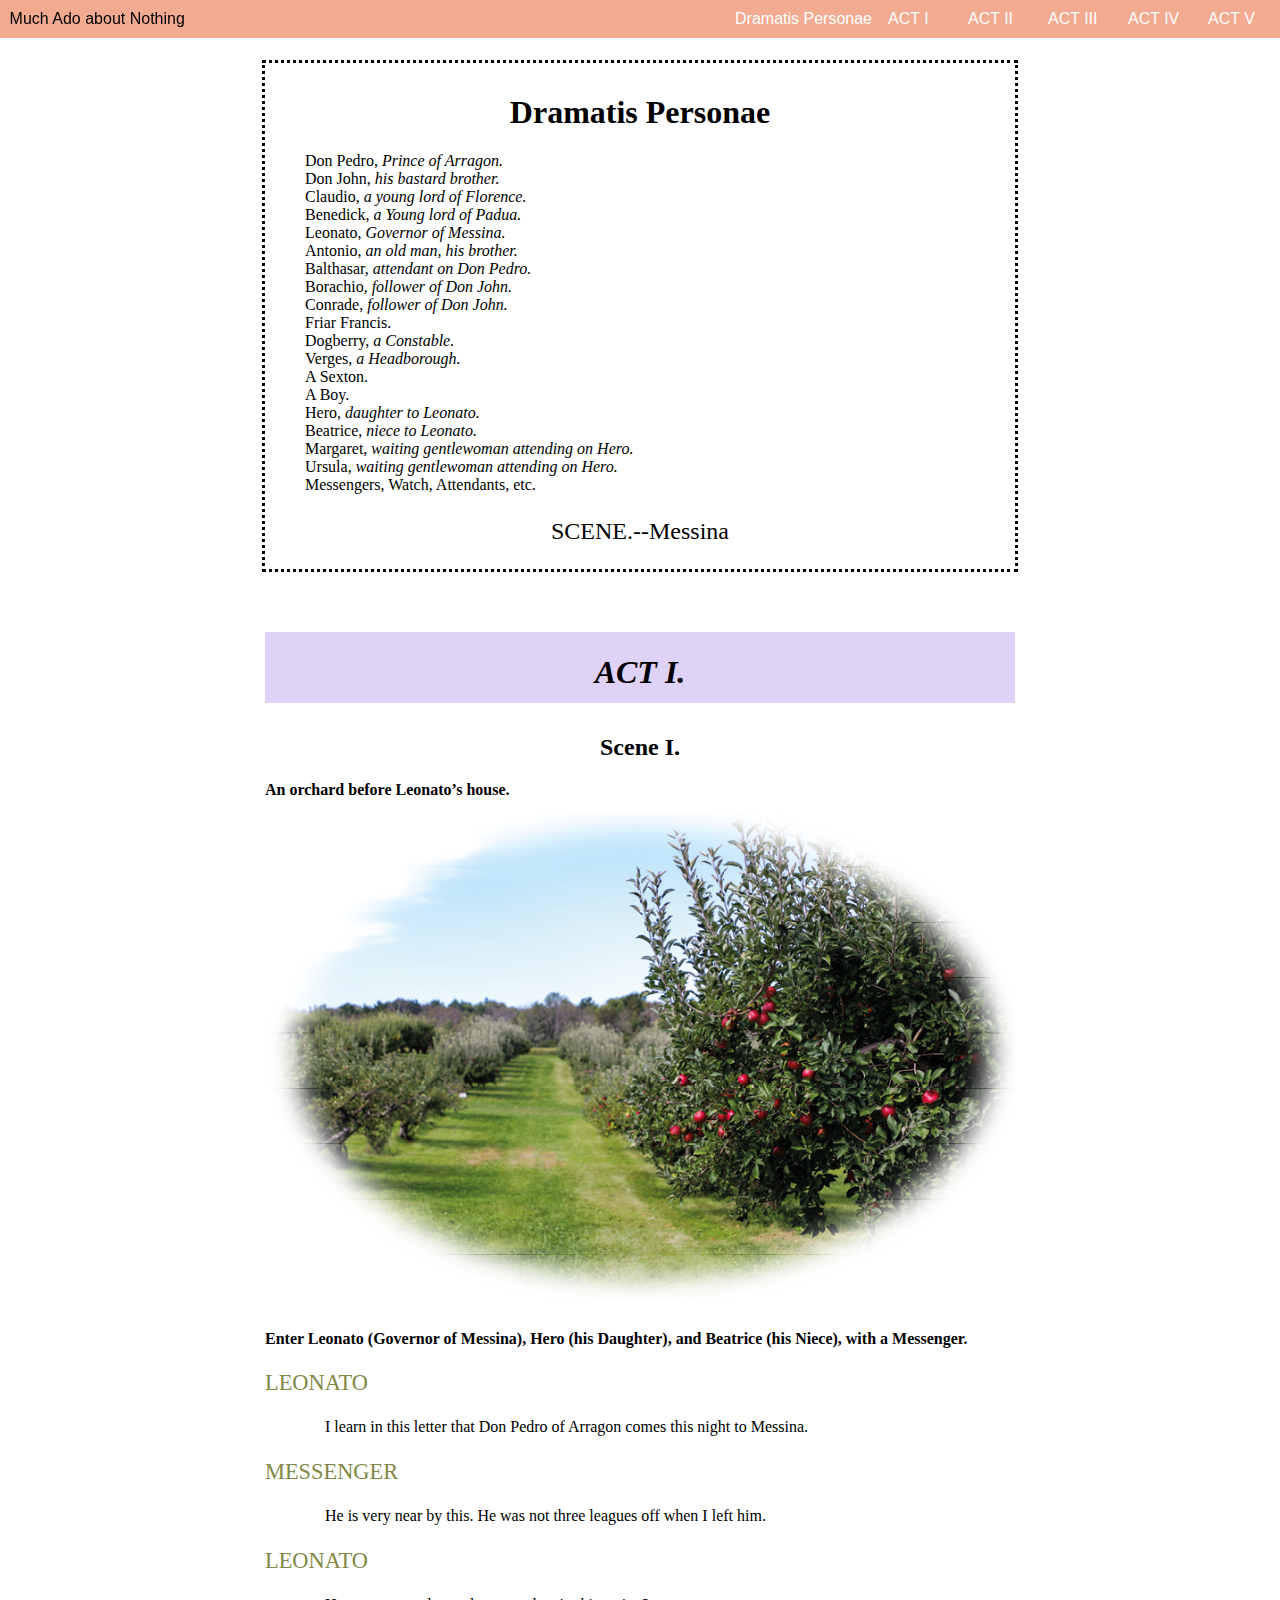
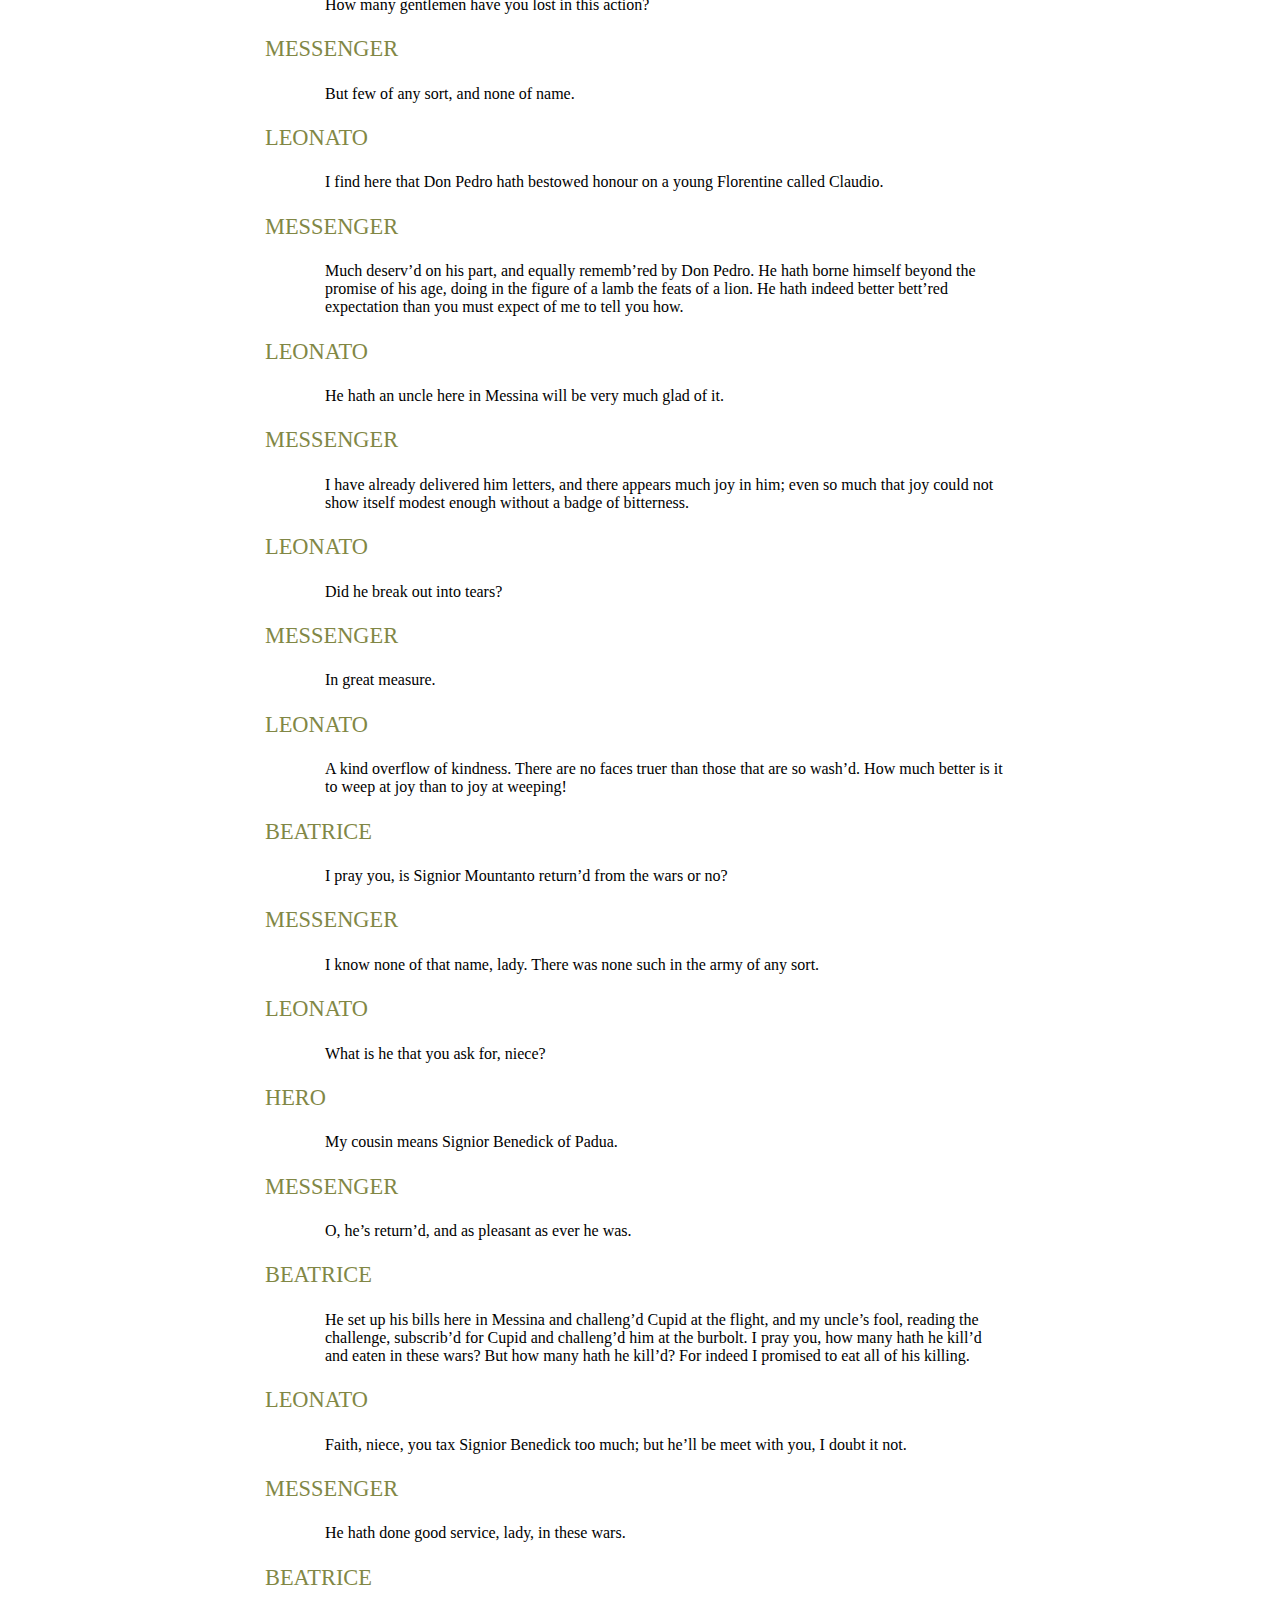
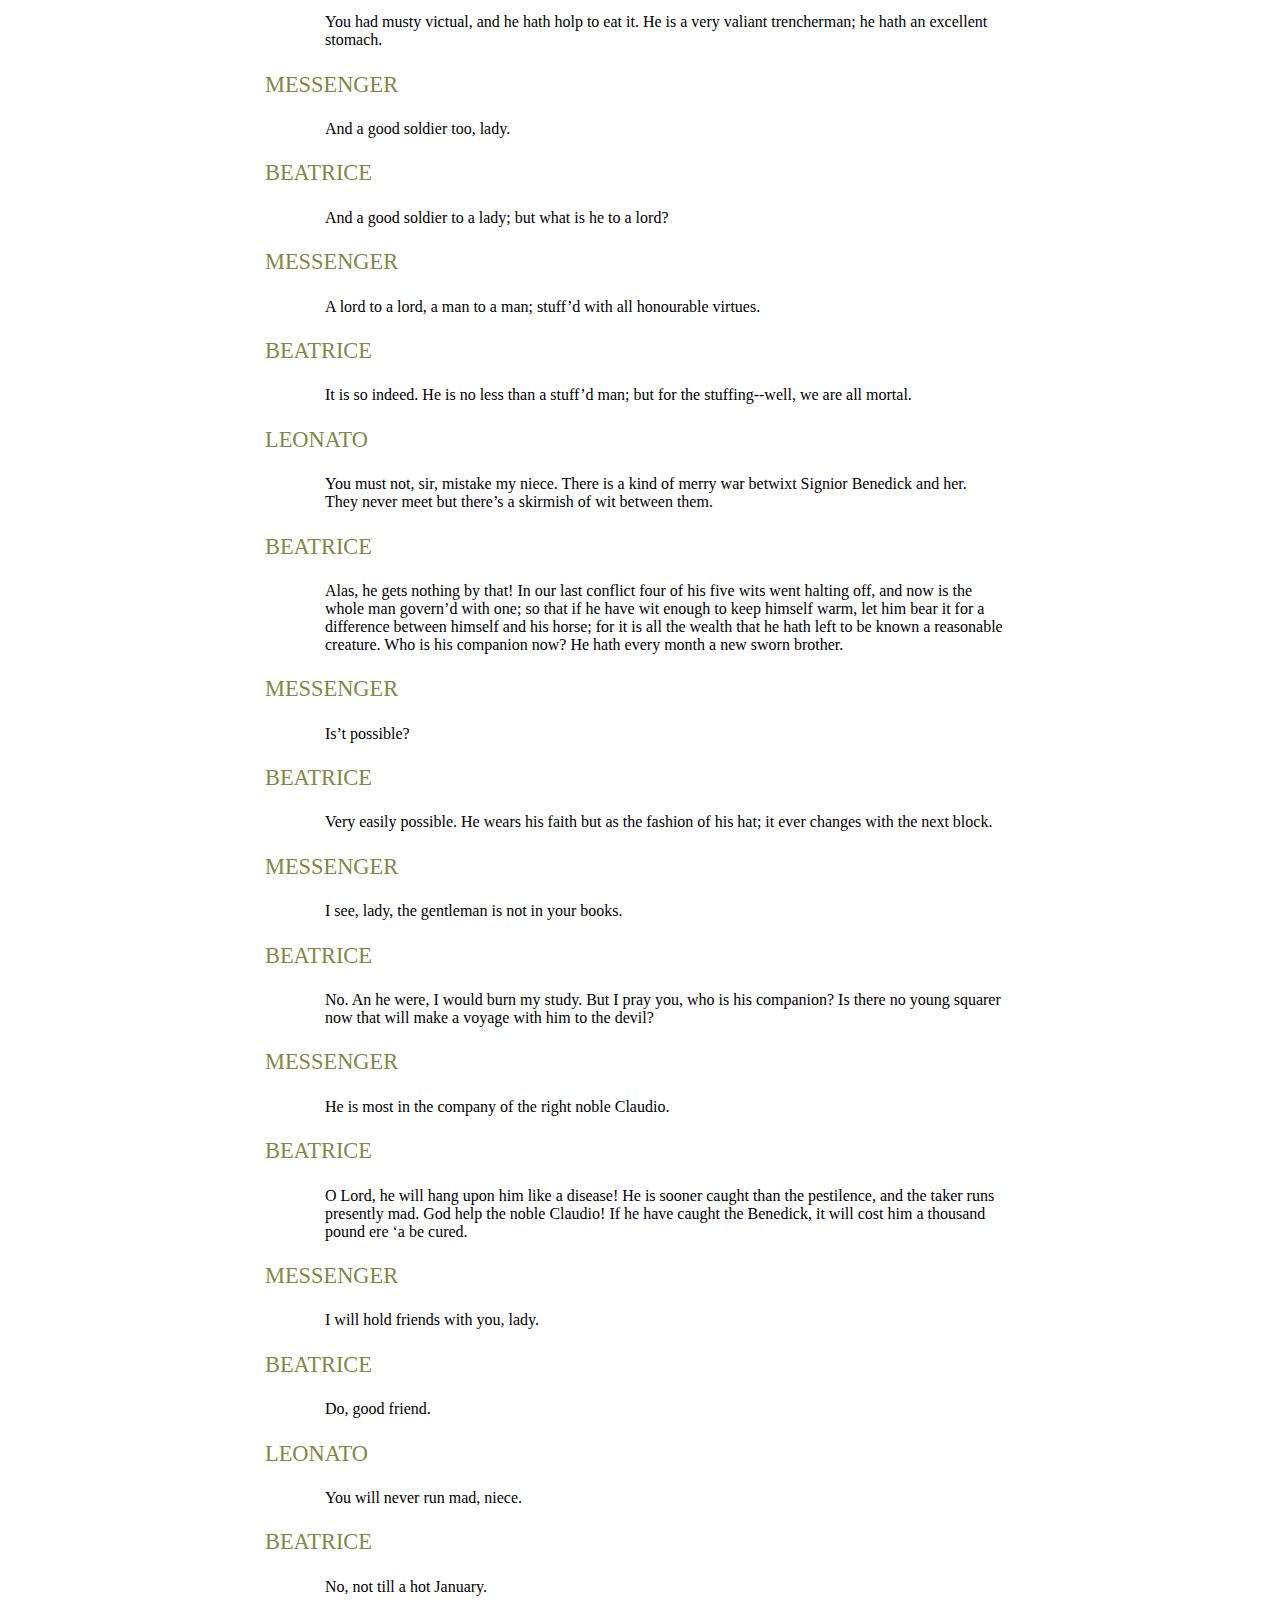
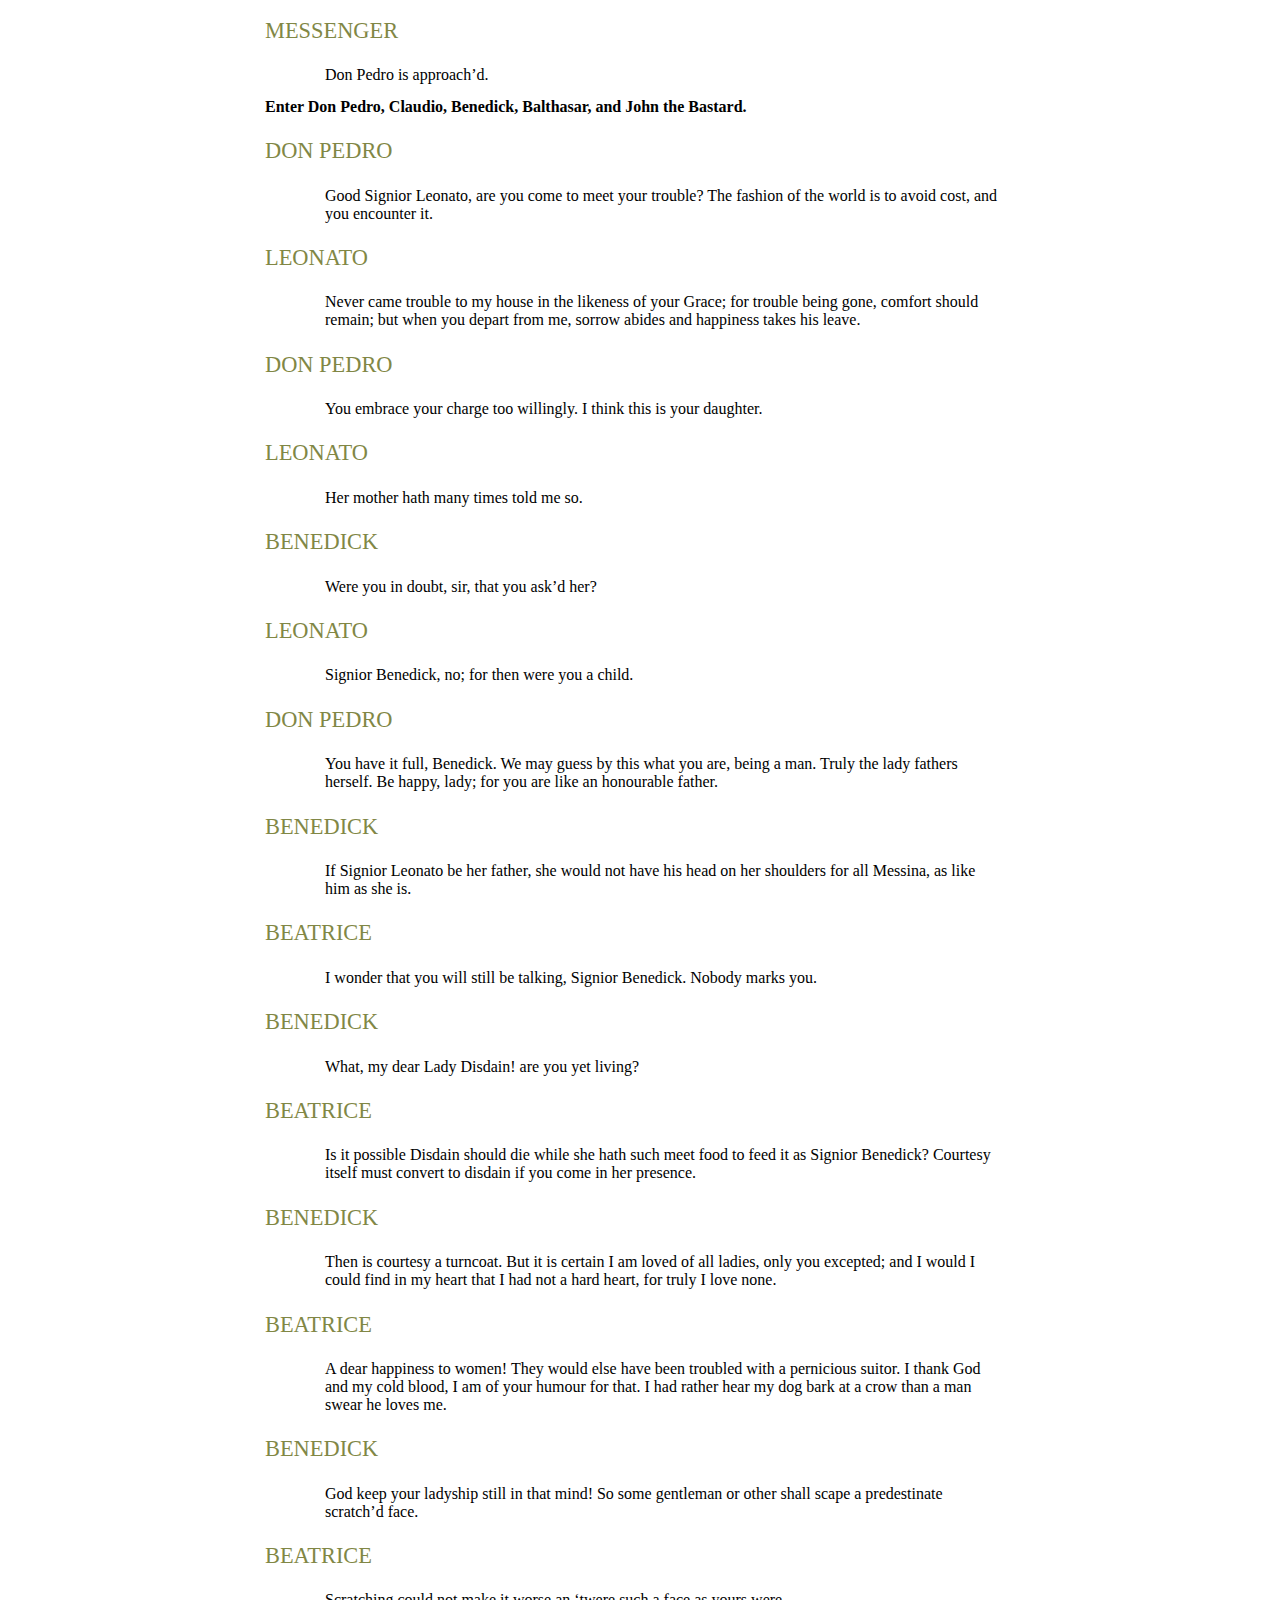
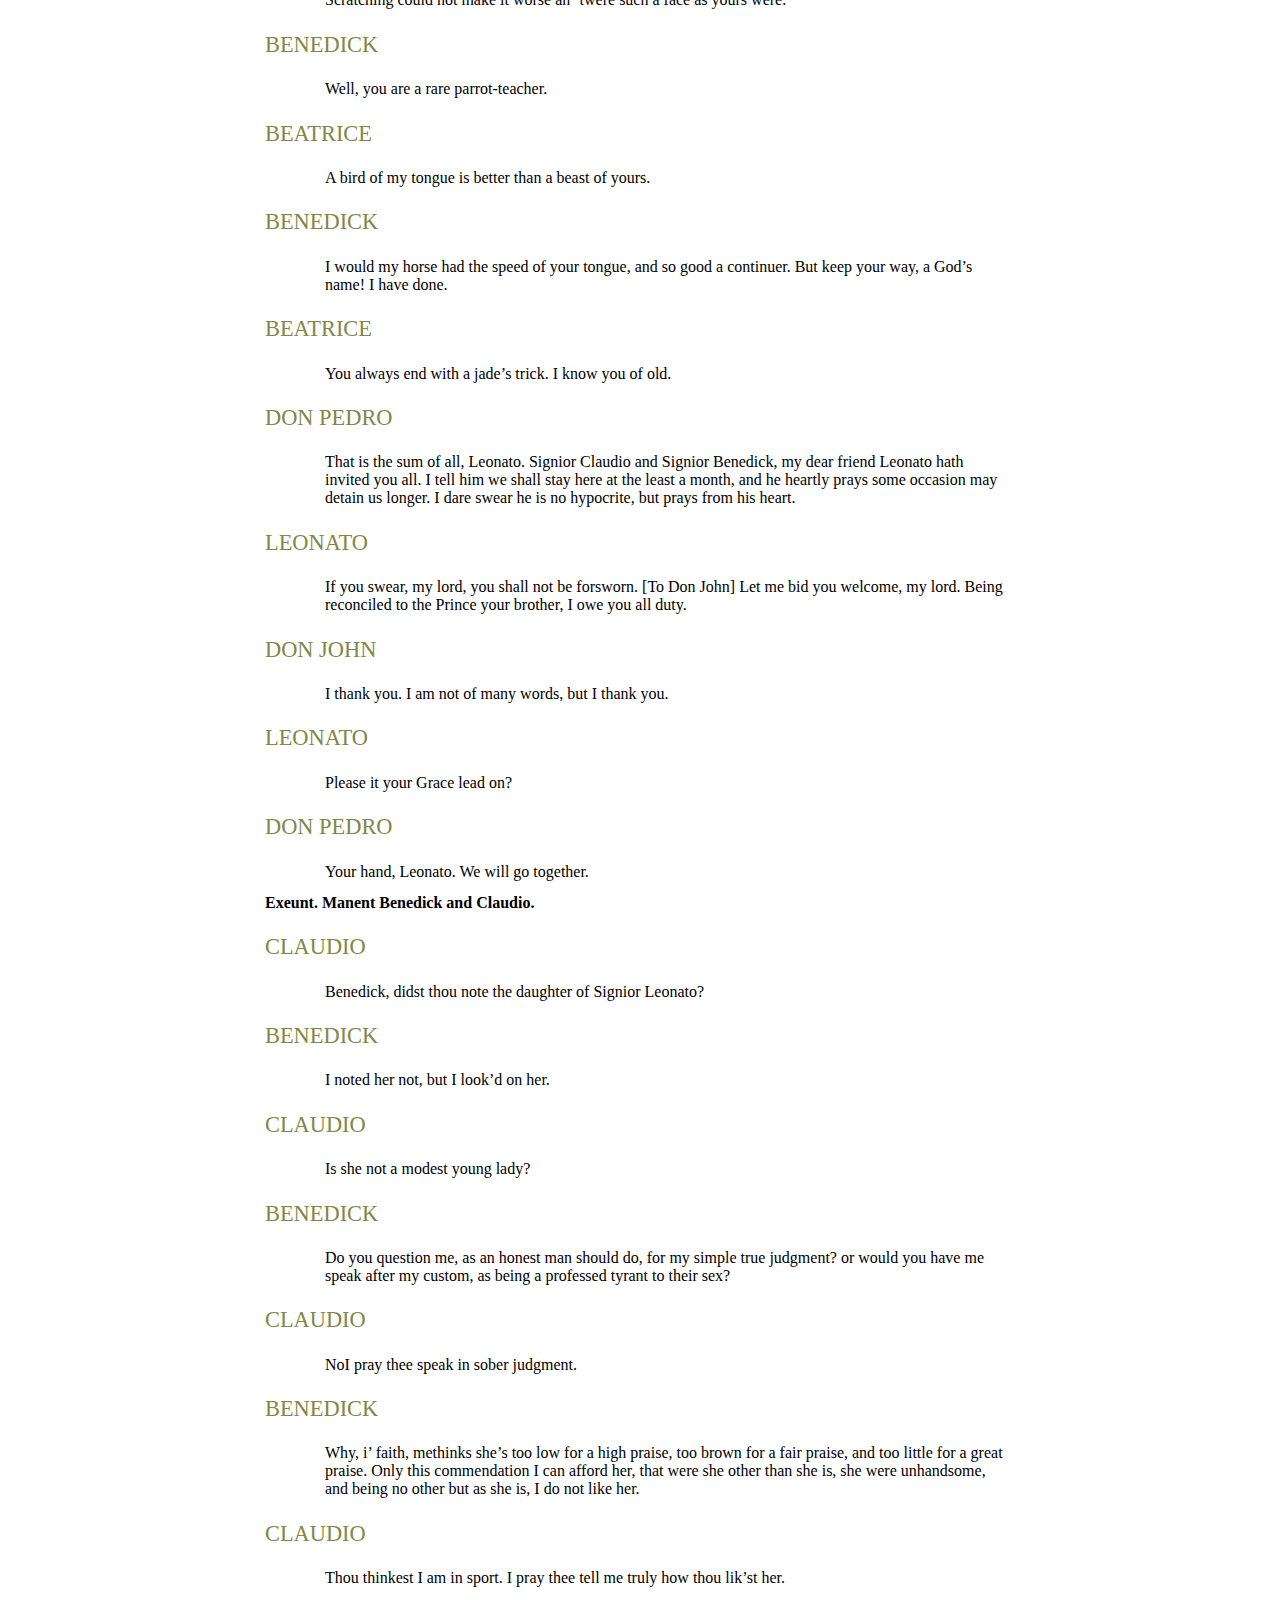
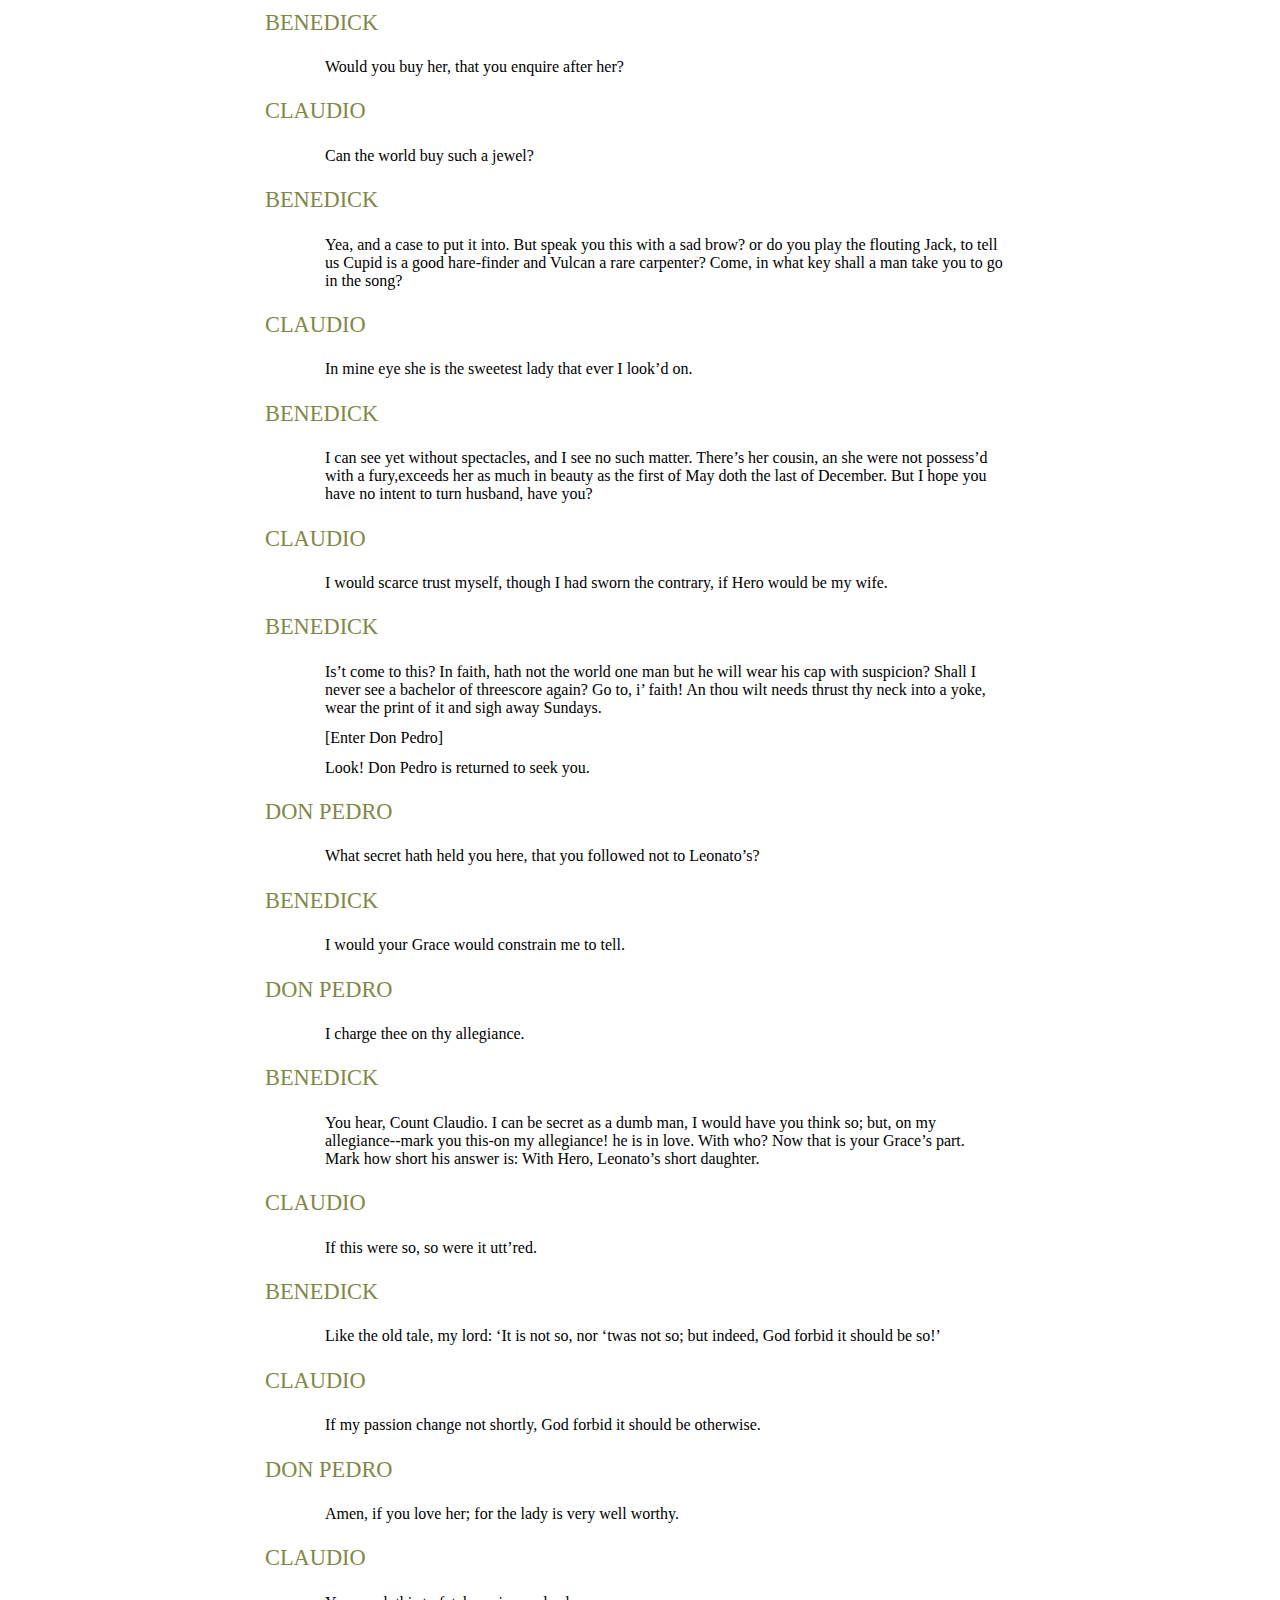
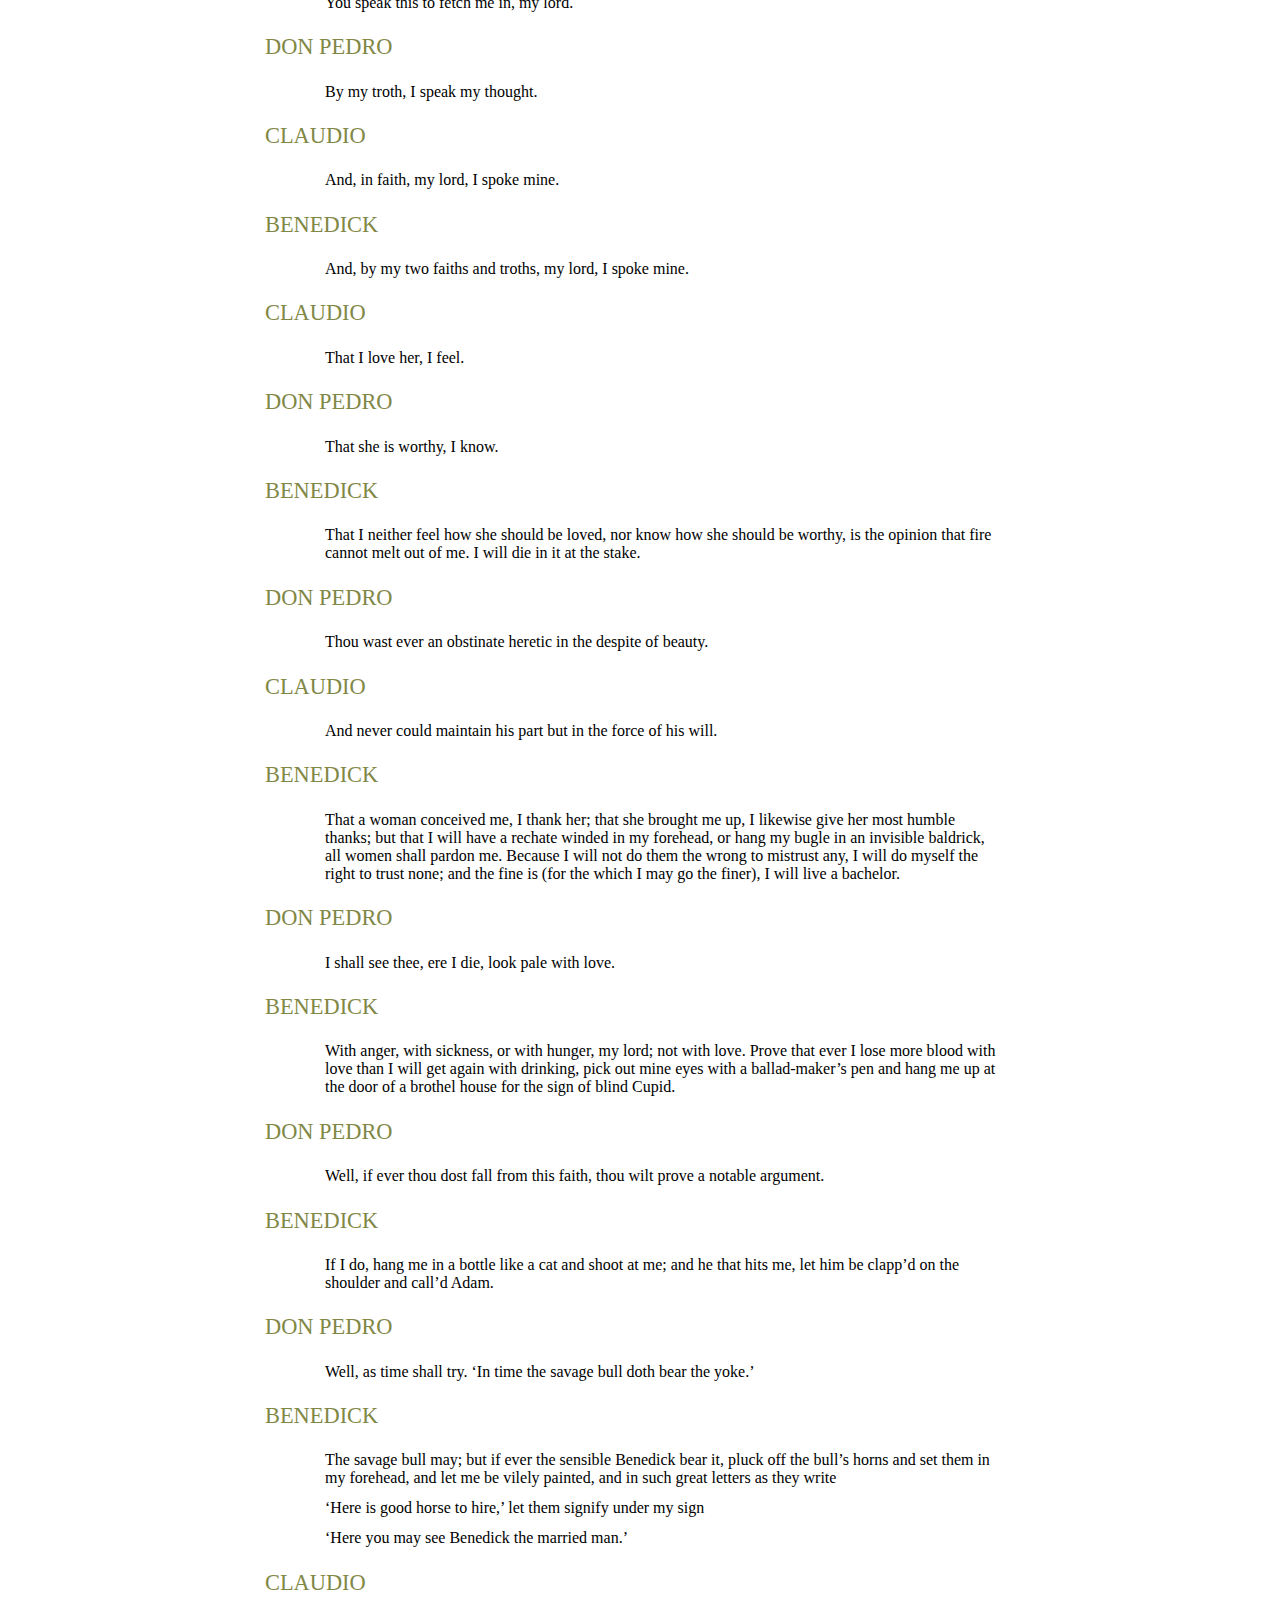
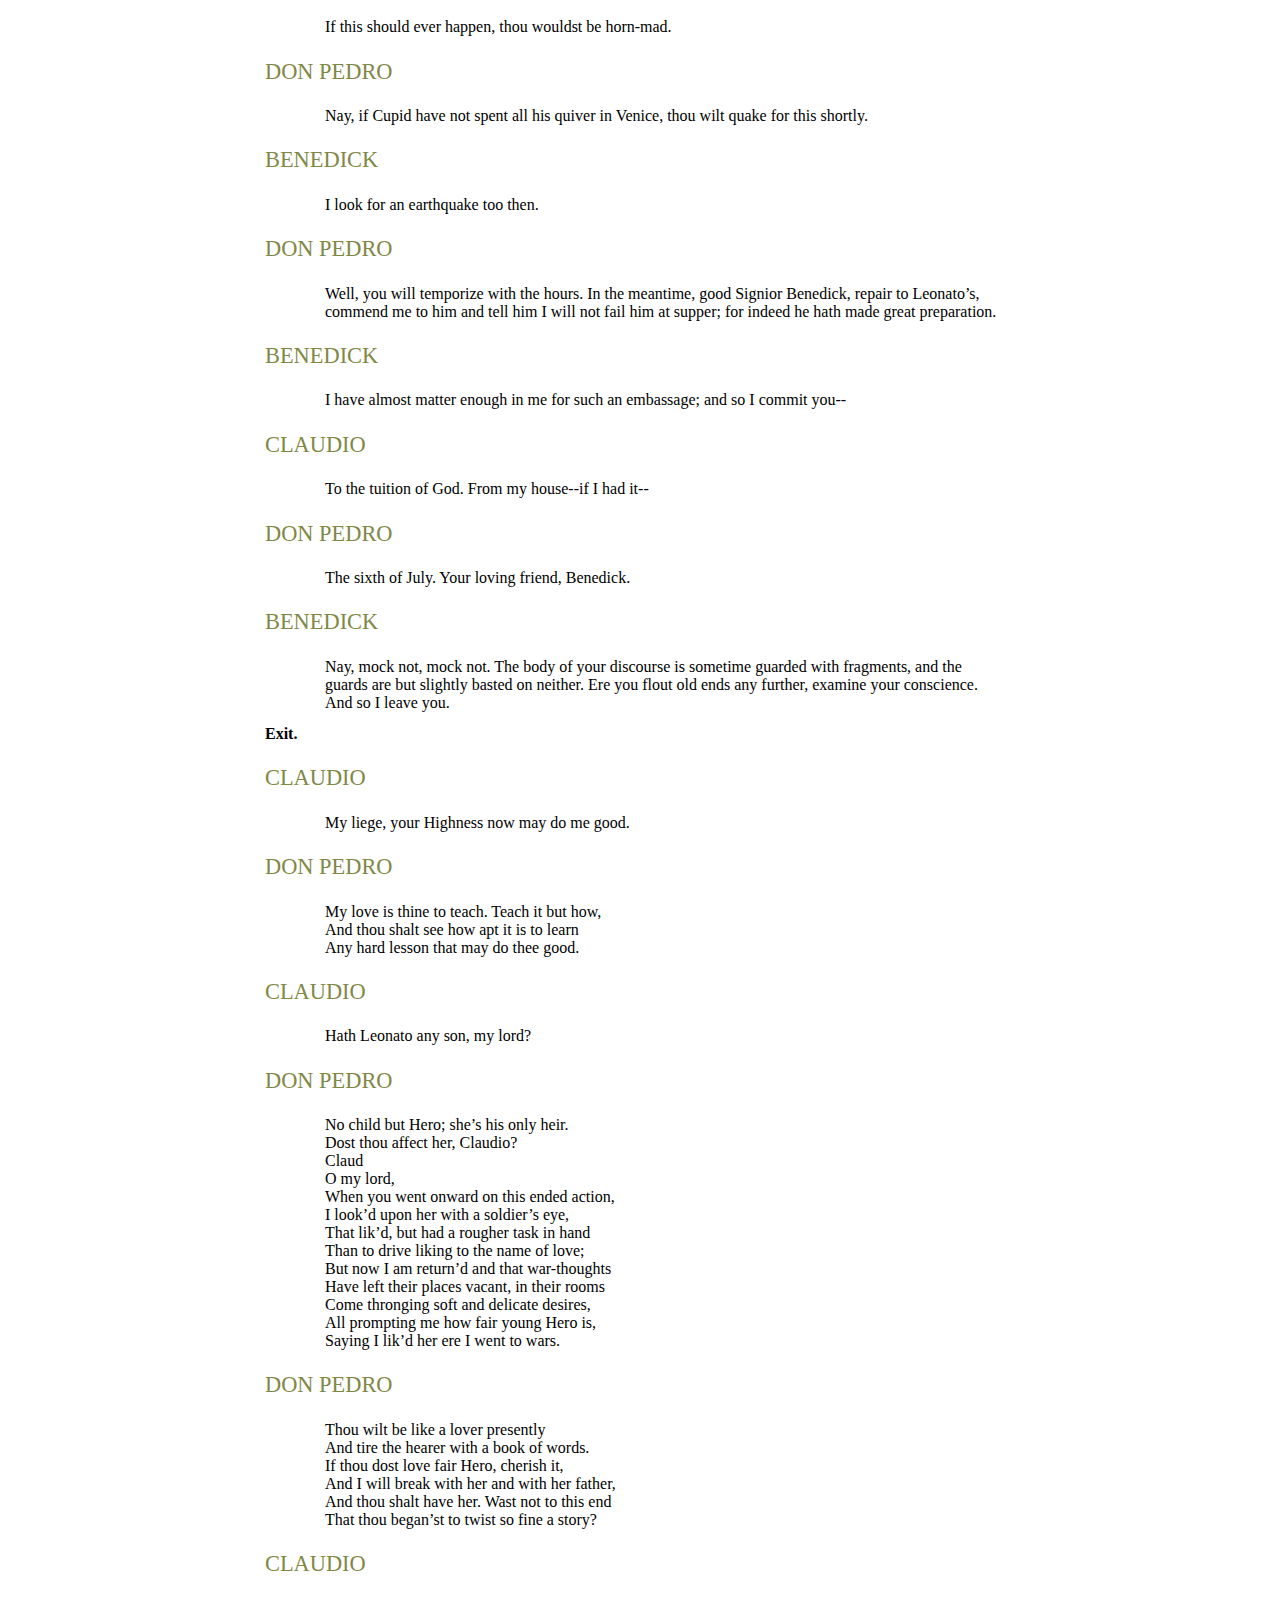
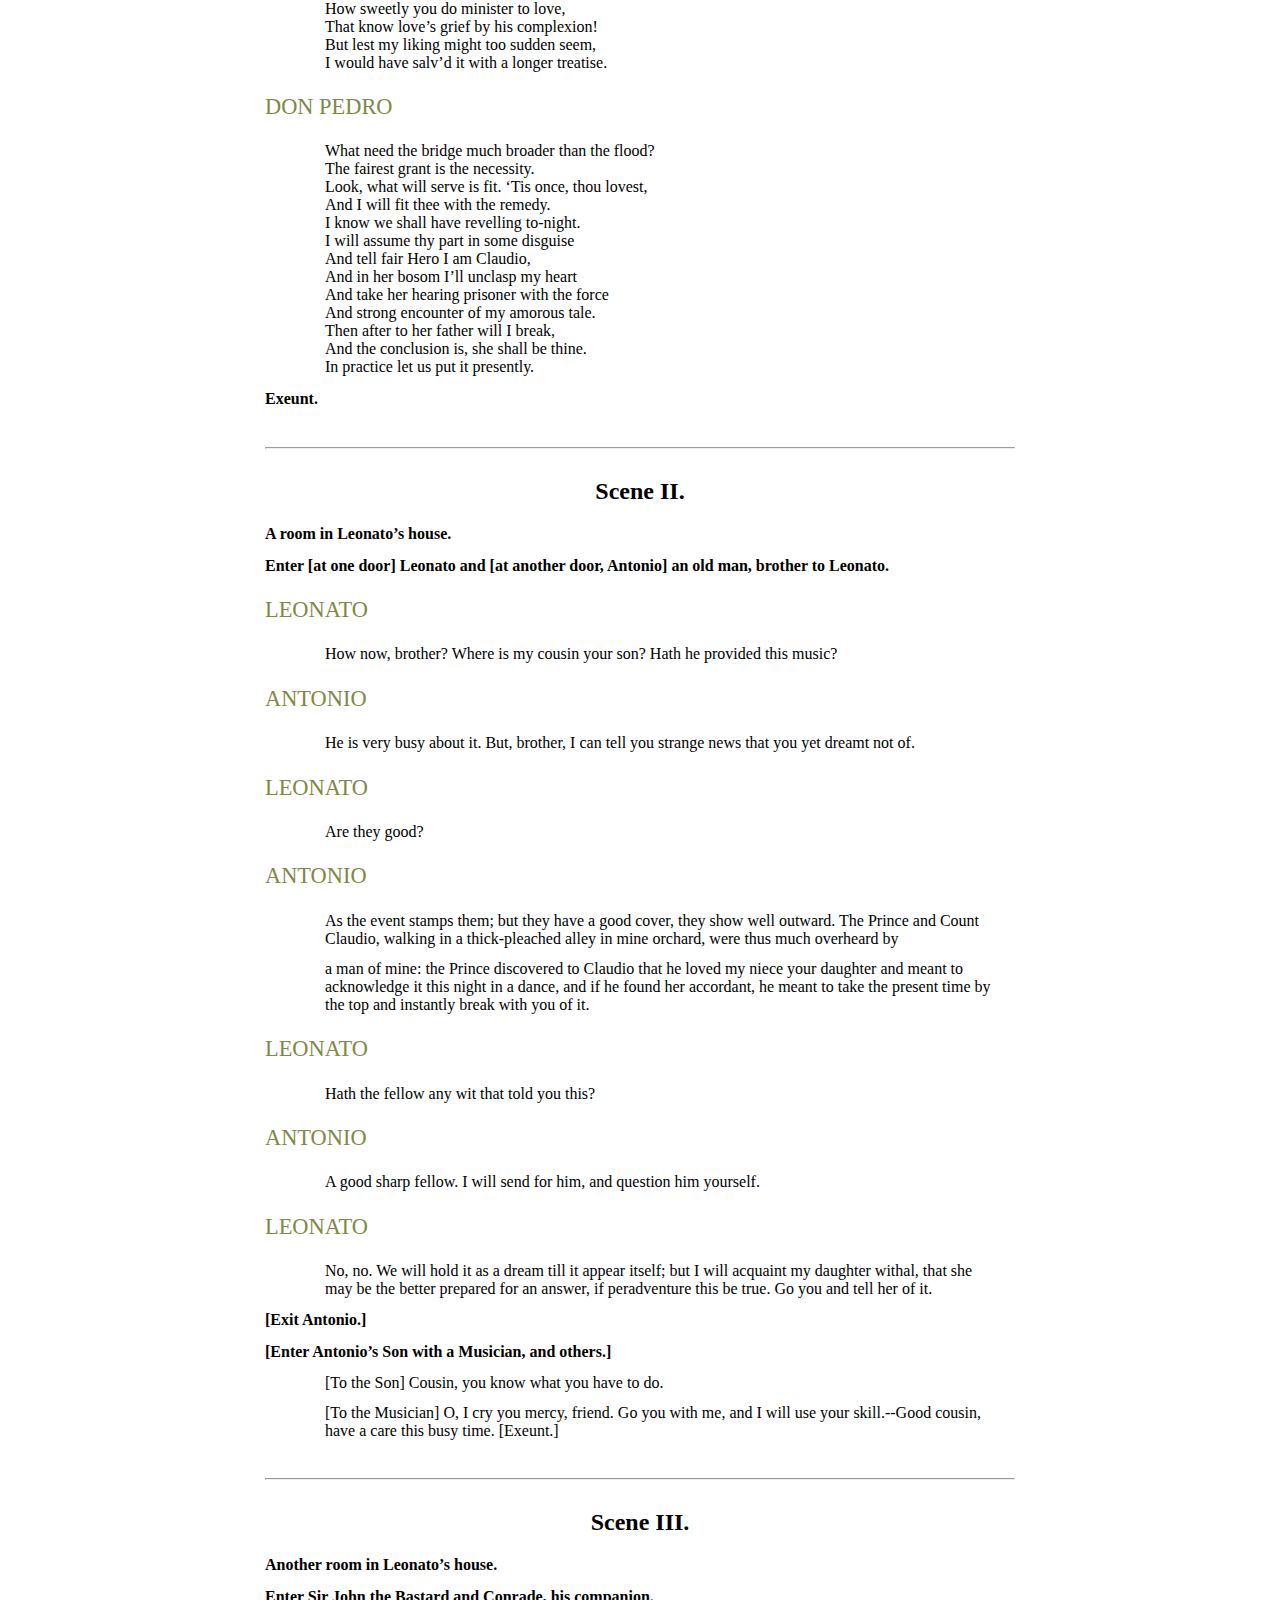
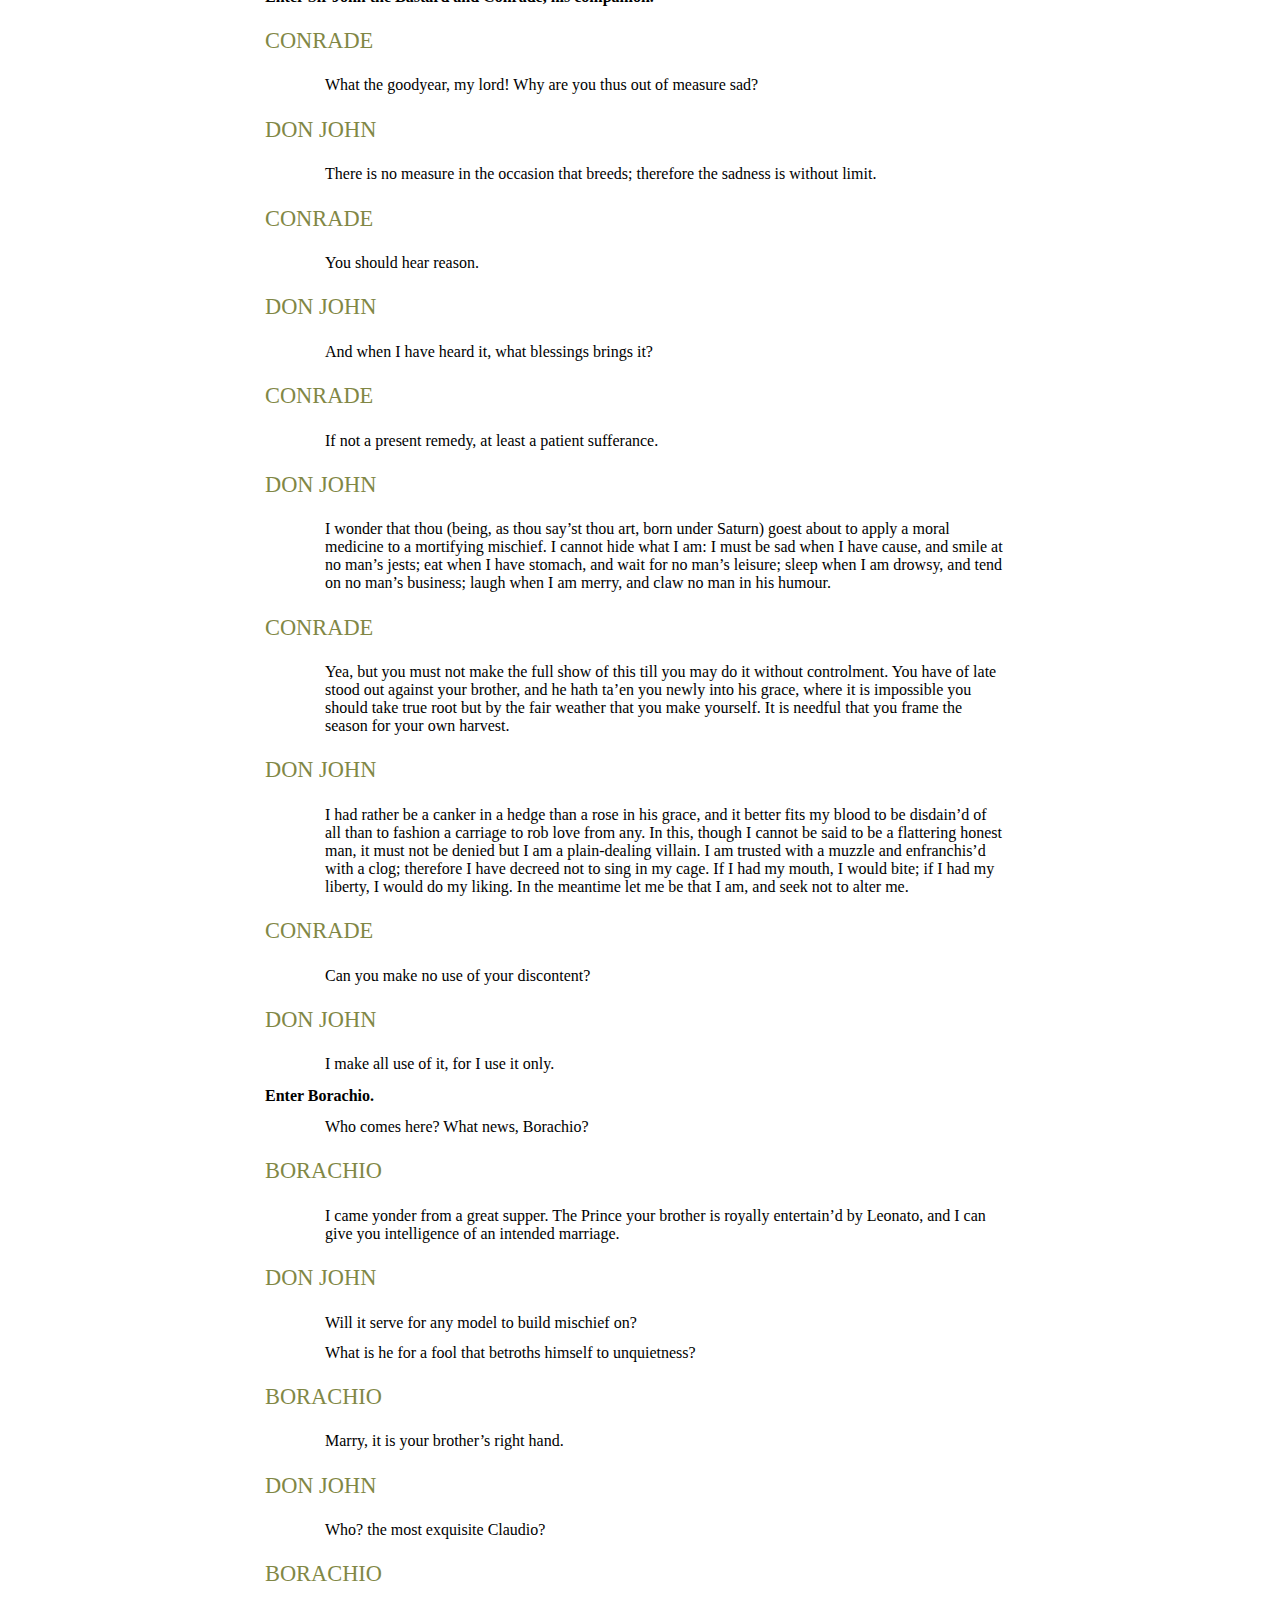
==== commit d011c239: "1620 2804" ====
--- a/play.html
+++ b/play.html
@@ -46,6 +46,7 @@
 			<h1 class="act"><a id="_idTextAnchor001"></a>ACT I. </h1>
 			<h2 class="firstscene"><span class="allscenes"><a id="_idTextAnchor002"></a>Scene I.</span></h2>
 			<h2 class="location">An orchard before Leonato’s house.</h2>
+			<img src="images/orchard1.png" alt="Picture 1 of orchard" />
 			<h2 class="stagedirection balance-text">Enter Leonato (Governor of Messina), Hero (his Daughter), and Beatrice (his Niece), with a Messenger.</h2>
 			<p class="character">LEONATO</p>
 			<p class="prose">I learn in this letter that Don Pedro of Arragon comes this night to Messina.</p>
@@ -754,6 +755,7 @@
 			<br>
 			<hr>
 			<h2 class="scene"><a id="_idTextAnchor008"></a>Scene III.</h2>
+			<img src="images/orchard2.png"/>
 			<h2 class="location">Leonato’s orchard.</h2>
 			<h2 class="stagedirection balance-text">Enter Benedick alone.</h2>
 			<p class="character">BENEDICK</p>
@@ -959,6 +961,7 @@
 			<h1 class="act"><a id="_idTextAnchor009"></a>ACT III. </h1>
 			<h2 class="firstscene"><span class="allscenes"><a id="_idTextAnchor010"></a>Scene I.</span></h2>
 			<h2 class="location">Leonato’s orchard.</h2>
+			<img src="images/orchard3.png"/>
 			<h2 class="stagedirection balance-text">Enter Hero and two Gentlewomen, Margaret and Ursula.</h2>
 			<p class="character">HERO</p>
 			<p class="verseline">Good Margaret, run thee to the parlour.</p>
@@ -1243,6 +1246,7 @@
 			<hr>
 			<h2 class="scene"><span class="allscenes"><a id="_idTextAnchor012"></a>Scene III.</span></h2>
 			<h2 class="location">A street.</h2>
+			<img src="images/street1.png"/>
 			<h2 class="stagedirection balance-text">Enter Dogberry and his compartner [Verges], with the Watch.</h2>
 			<p class="character">DOGBERRY</p>
 			<p class="prose">Are you good men and true?</p>
@@ -1545,6 +1549,7 @@
 			<h1 class="act"><a id="_idTextAnchor015"></a>ACT IV. </h1>
 			<h2 class="firstscene"><span class="allscenes"><a id="_idTextAnchor016"></a>Scene I.</span></h2>
 			<h2 class="location">A church.</h2>
+			<img src="images/church.png"/>
 			<h2 class="stagedirection balance-text">Enter Don Pedro, [John the] Bastard, Leonato, Friar [Francis], Claudio, Benedick, Hero, Beatrice, [and Attendants].</h2>
 			<p class="character">LEONATO</p>
 			<p class="prose">Come, Friar Francis, be brief. Only to the plain form of marriage, and you shall recount their particular duties afterwards.</p>
@@ -1972,6 +1977,7 @@
 			<hr>
 			<h2 class="scene"><span class="allscenes"><a id="_idTextAnchor017"></a>Scene II.</span></h2>
 			<h2 class="location">A prison.</h2>
+			<img src="images/prison1.png"/>
 			<h2 class="stagedirection balance-text">Enter the Constables [Dogberry and Verges] and the Sexton, in gowns, [and the Watch, with Conrade and] Borachio.</h2>
 			<p class="character">DOGBERRY</p>
 			<p class="prose">Is our whole dissembly appear’d?</p>
@@ -2056,6 +2062,7 @@
 			<h1 class="act"><a id="_idTextAnchor018"></a>ACT V. </h1>
 			<h2 class="firstscene"><span class="allscenes"><a id="_idTextAnchor019"></a>Scene I.</span></h2>
 			<h2 class="location">The street, near Leonato’s house.</h2>
+			<img src="images/street2.png"/>
 			<h2 class="stagedirection balance-text">Enter Leonato and his brother [Antonio].</h2>
 			<p class="character">ANTONIO</p>
 			<p class="verseline">If you go on thus, you will kill yourself,</p>
@@ -2419,6 +2426,7 @@
 			<hr>
 			<h2 class="scene"><span class="allscenes"><a id="_idTextAnchor020"></a>Scene II.</span></h2>
 			<h2 class="location">Leonato’s orchard.</h2>
+			<img src="images/orchard4.png"/>
 			<h2 class="stagedirection balance-text">Enter Benedick and Margaret [meeting].</h2>
 			<p class="character">BENEDICK</p>
 			<p class="prose">Pray thee, sweet Mistress Margaret, deserve well at my hands by helping me to the speech of Beatrice.</p>
@@ -2501,6 +2509,7 @@
 			<hr>
 			<h2 class="scene"><span class="allscenes"><a id="_idTextAnchor021"></a>Scene III.</span></h2>
 			<h2 class="location">A churchyard.</h2>
+			<img src="images/churchyard1.png"/>
 			<h2 class="stagedirection balance-text">Enter Claudio, Don Pedro, and three or four with tapers, [followed by Musicians].</h2>
 			<p class="character">CLAUDIO</p>
 			<p class="verseline">Is this the monument of Leonato?</p>
--- a/css/playstyles.css
+++ b/css/playstyles.css
@@ -37,6 +37,11 @@
   margin: 12px auto;
   max-width: 750px;
 }
+
+img {
+  width:100%;
+}
+
 div.sceneImage {
 }
 h1.act {
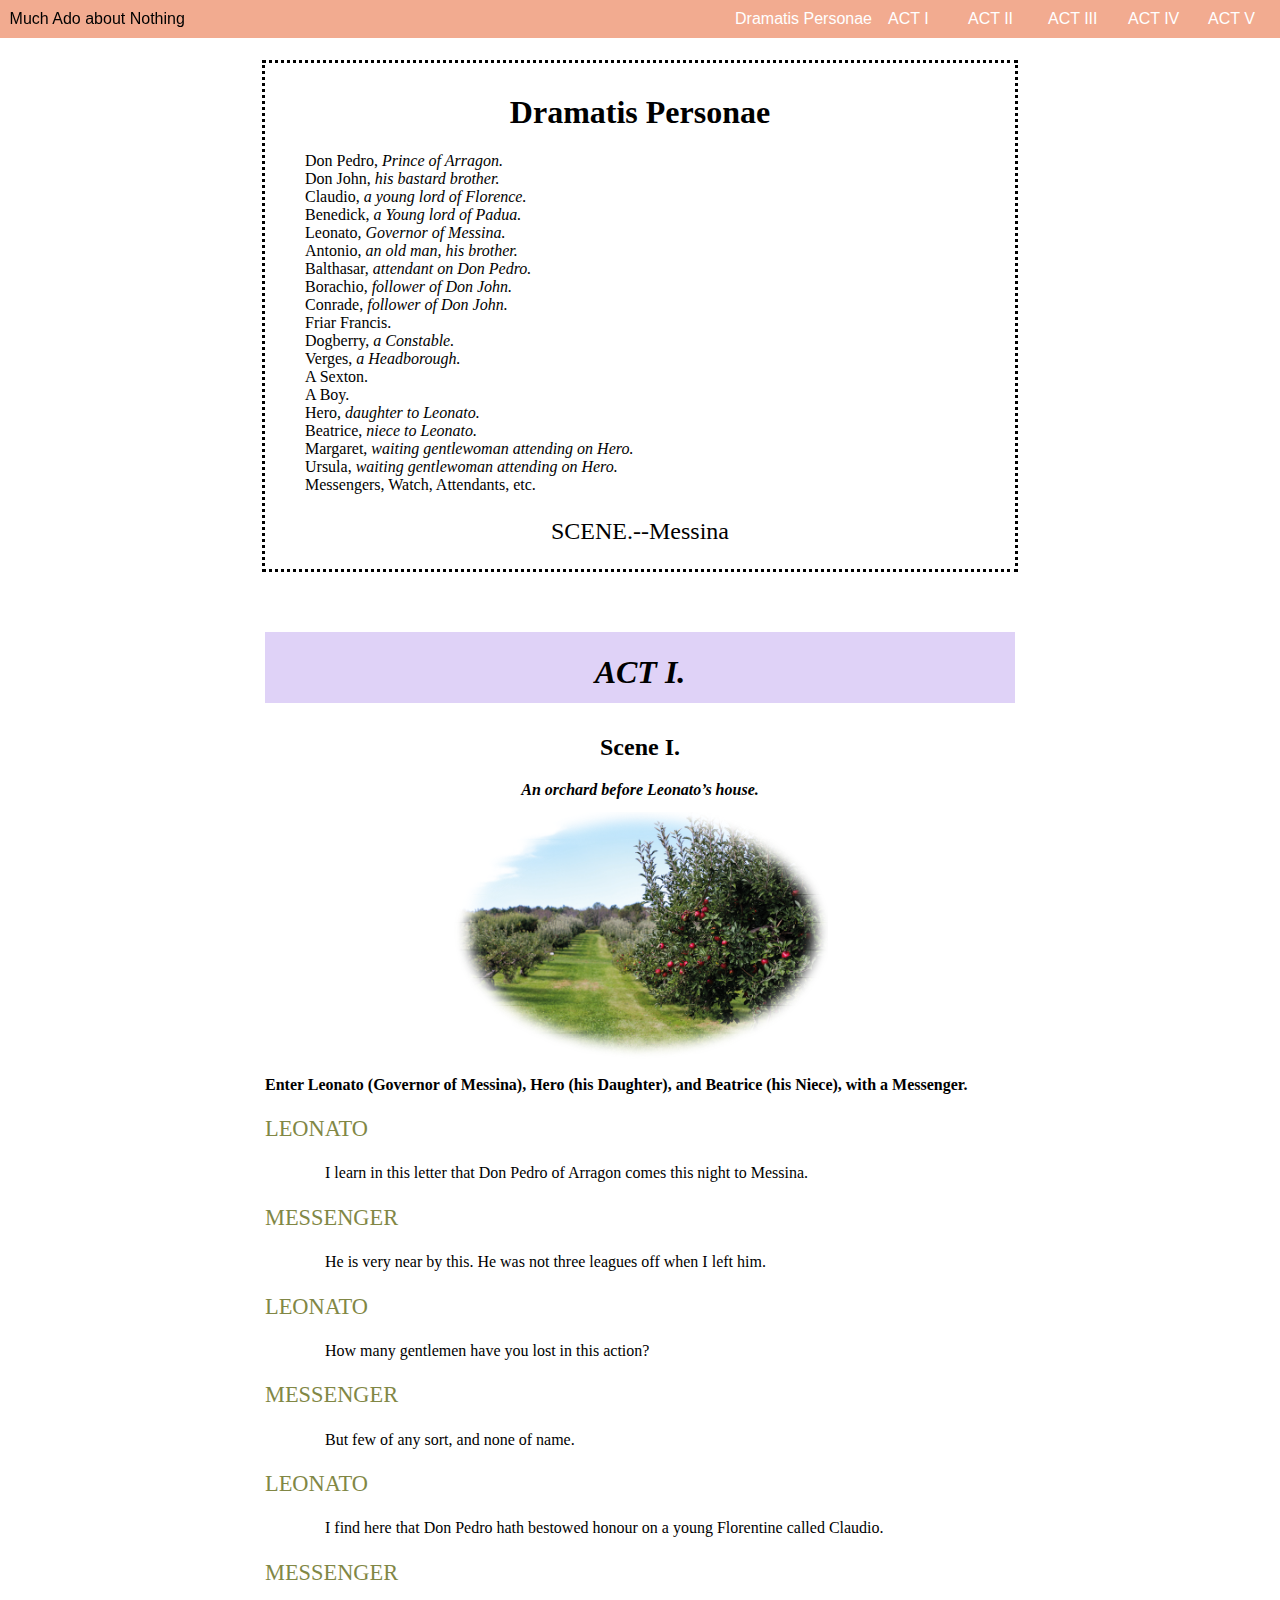
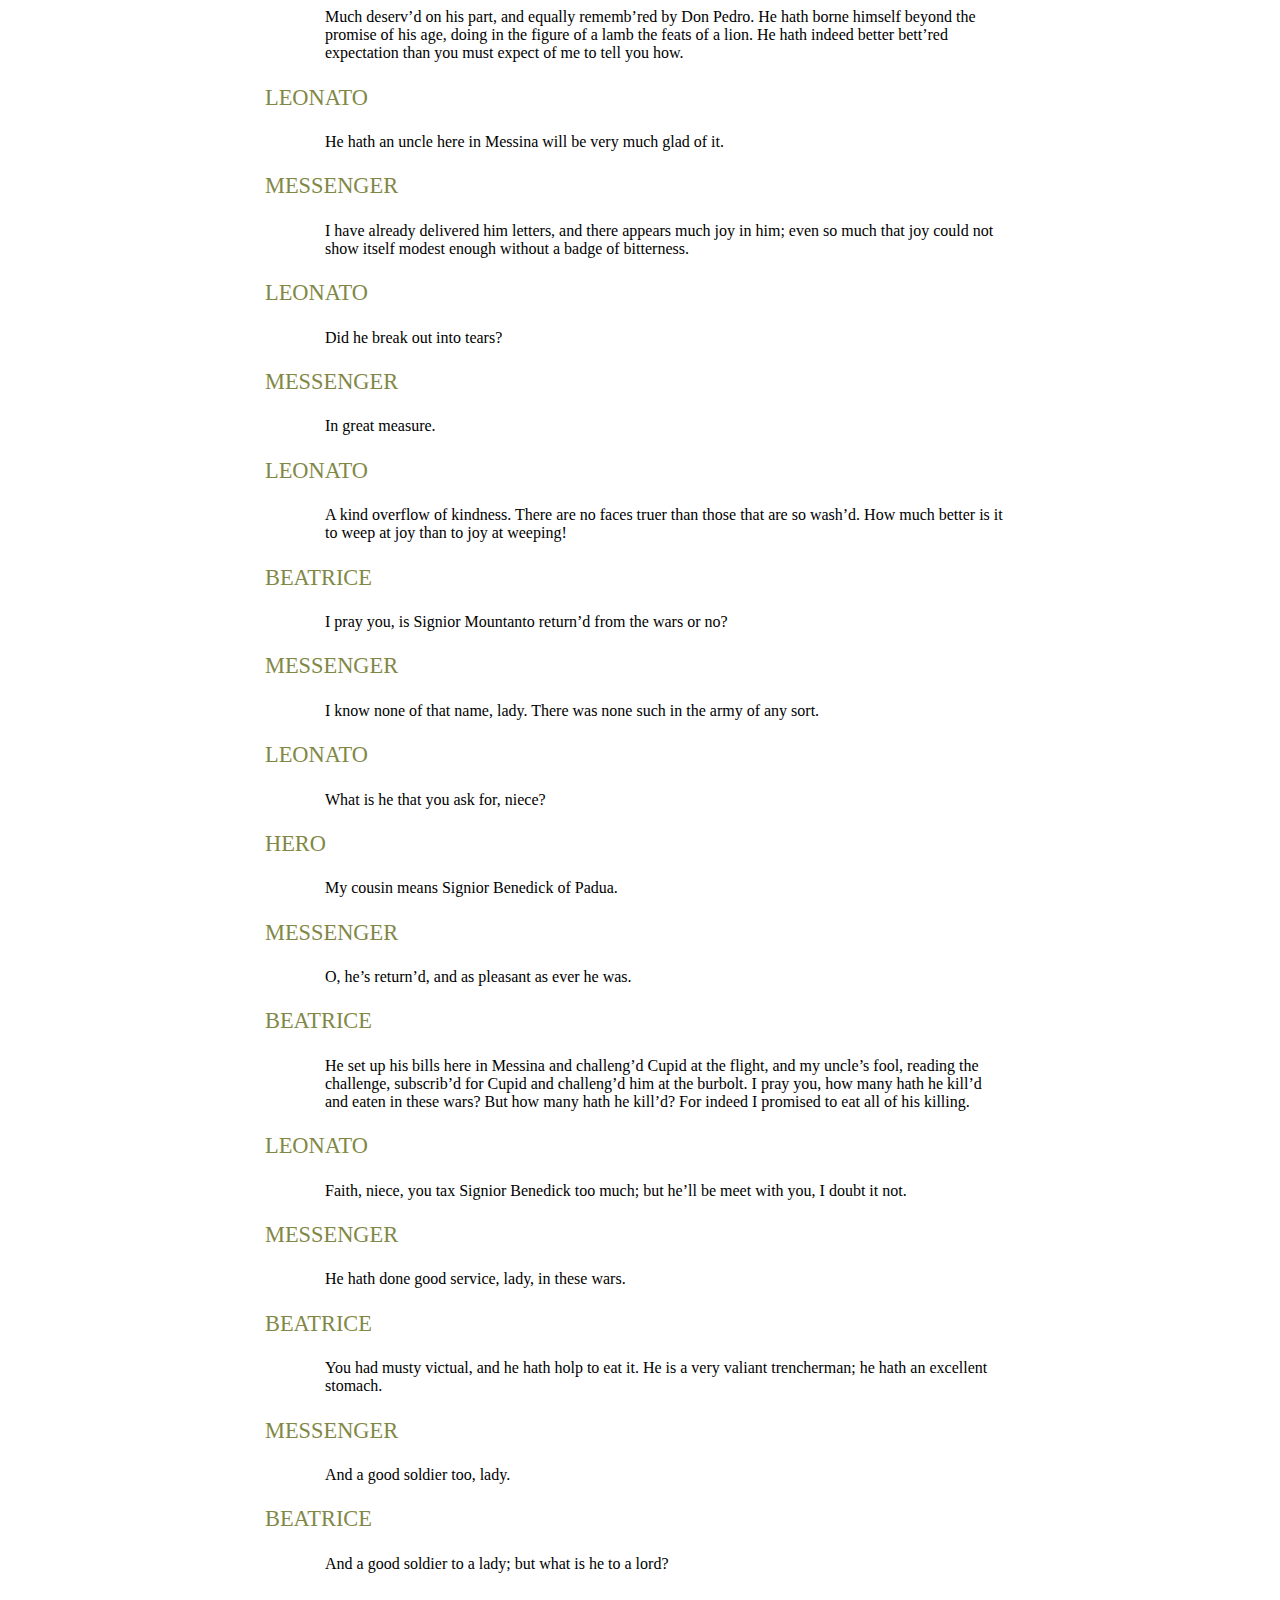
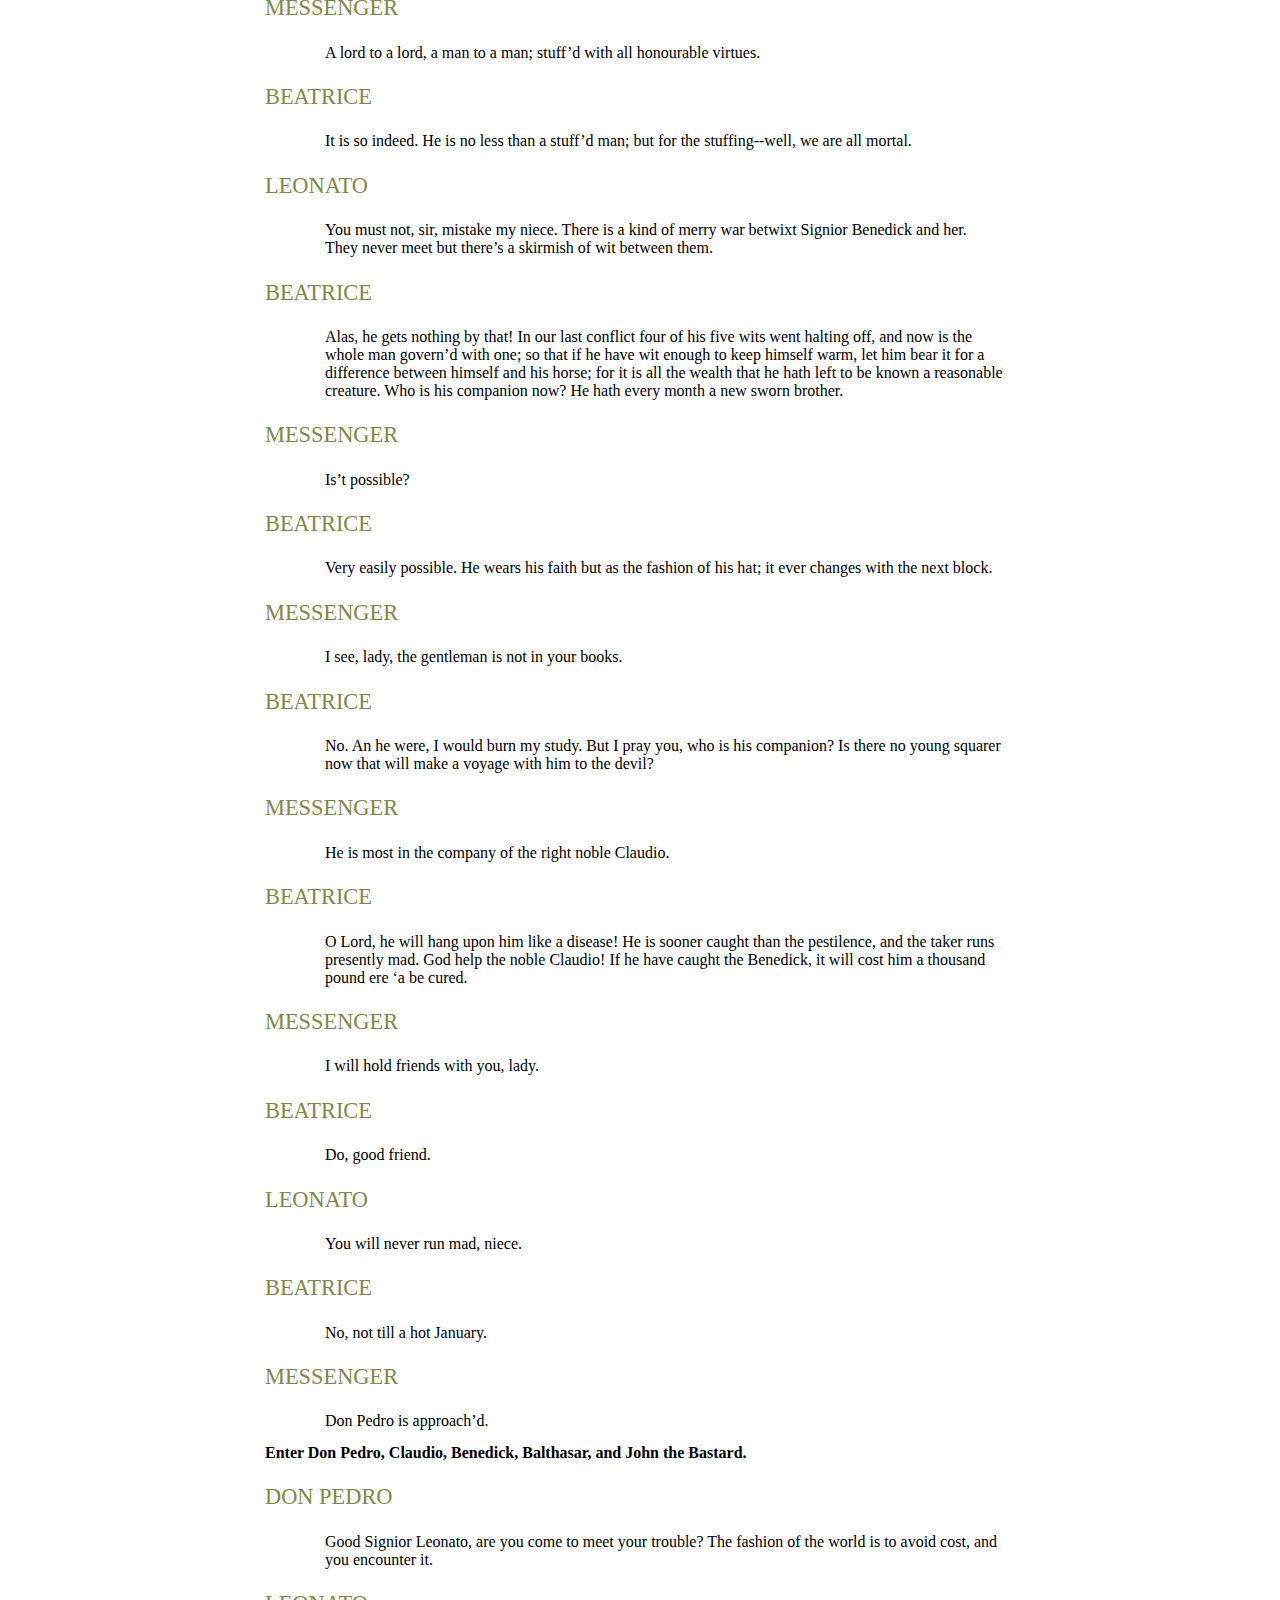
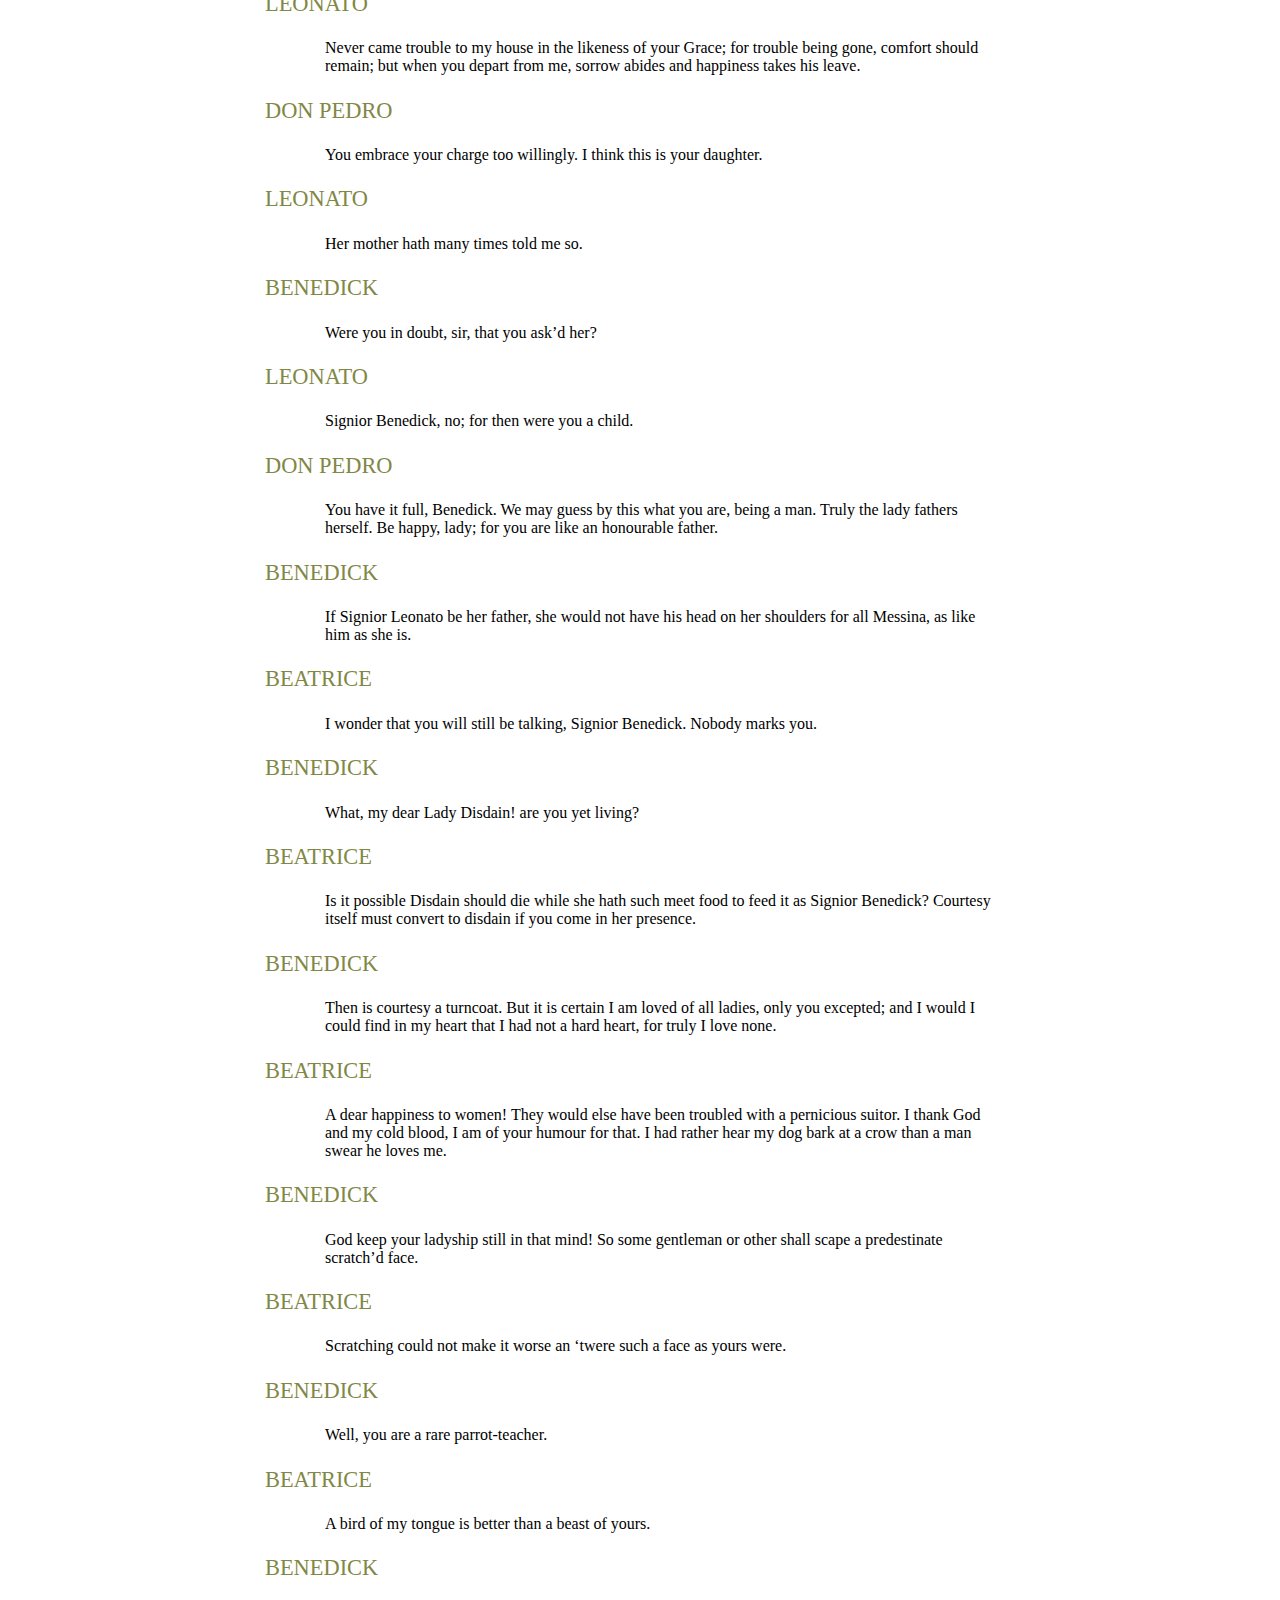
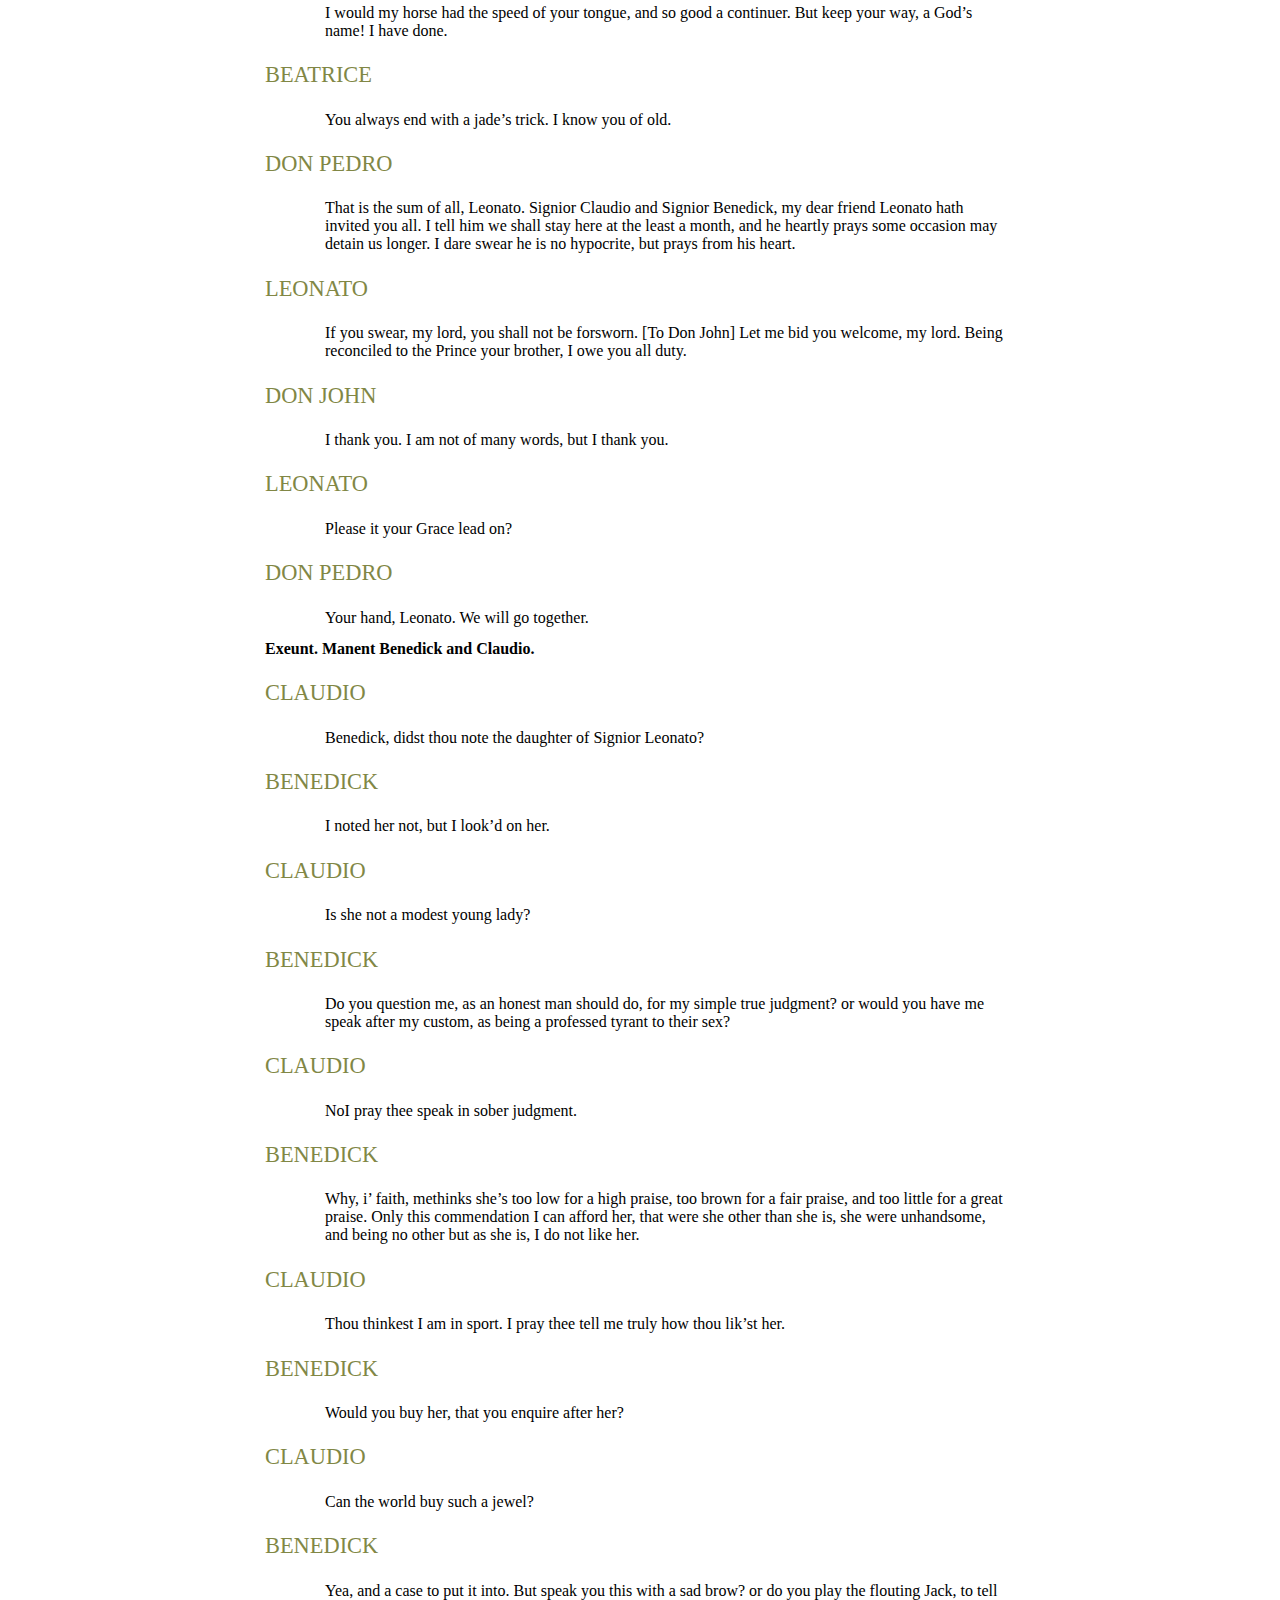
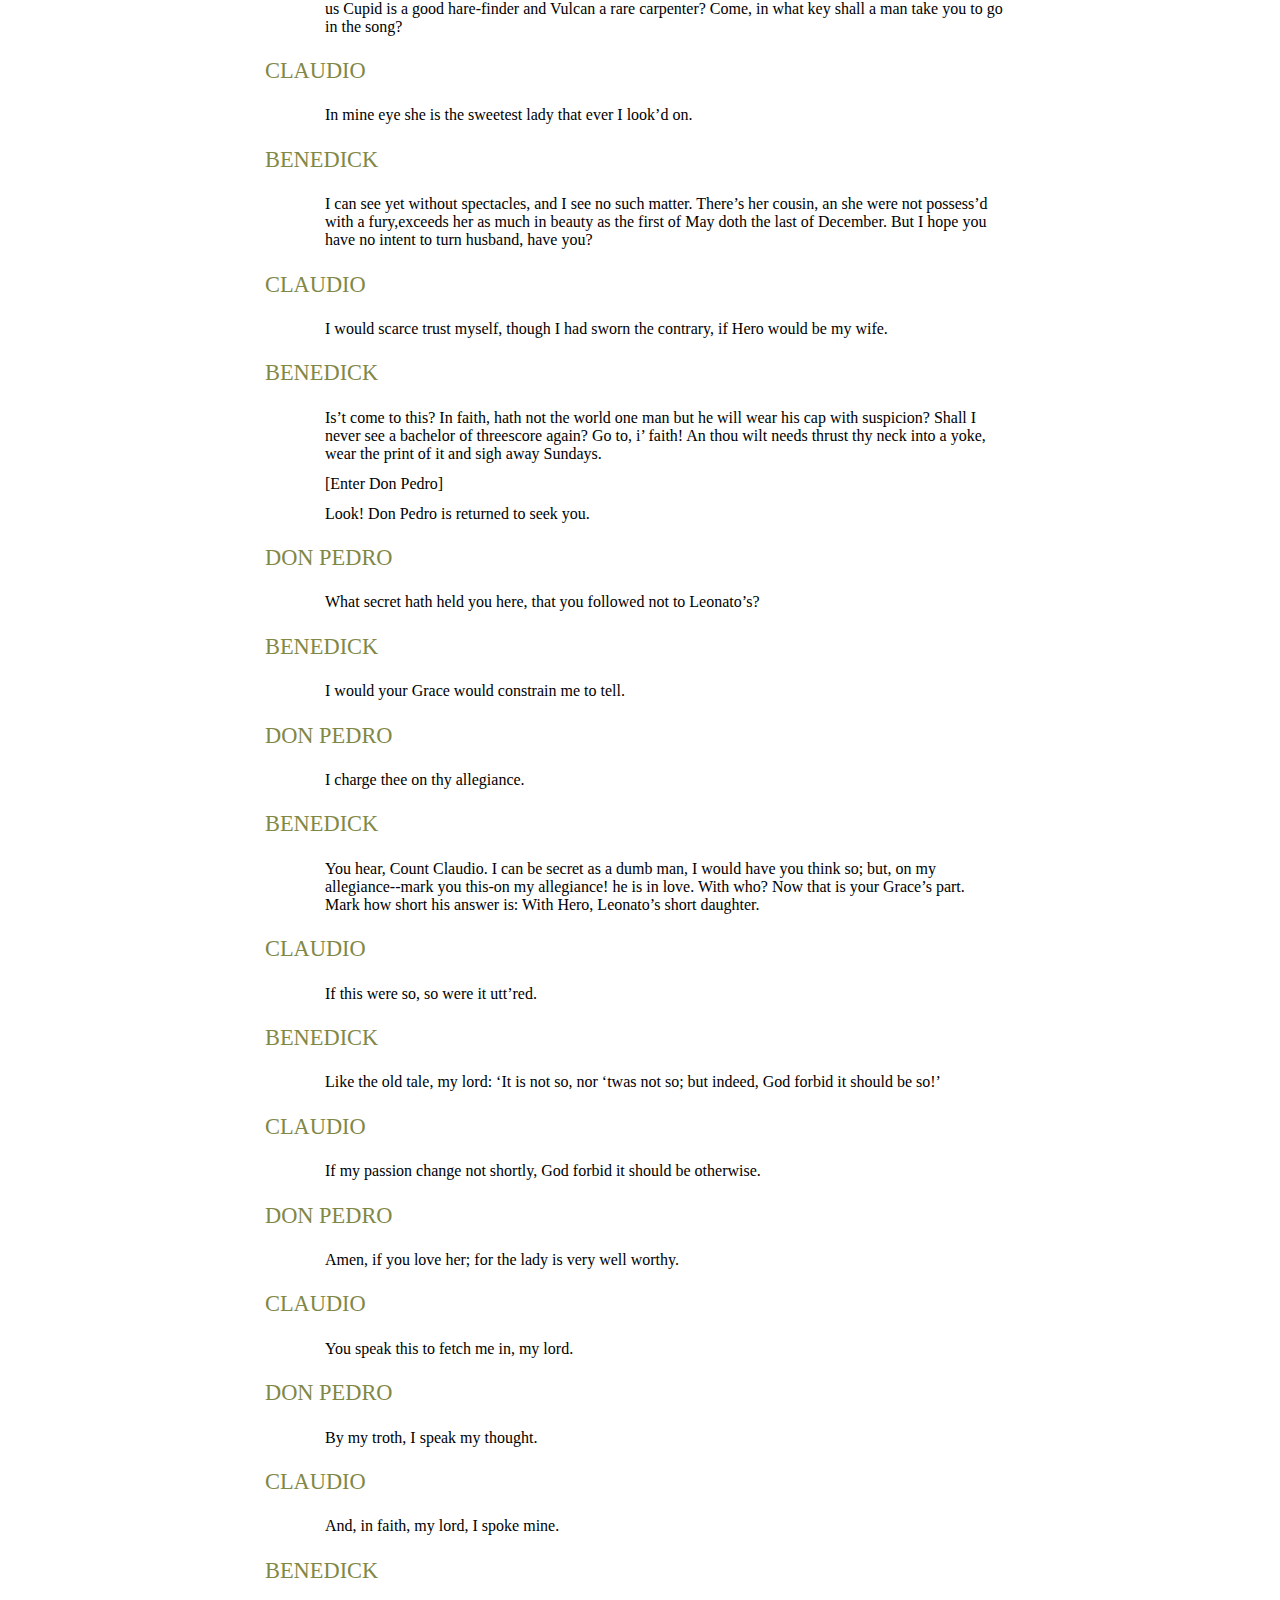
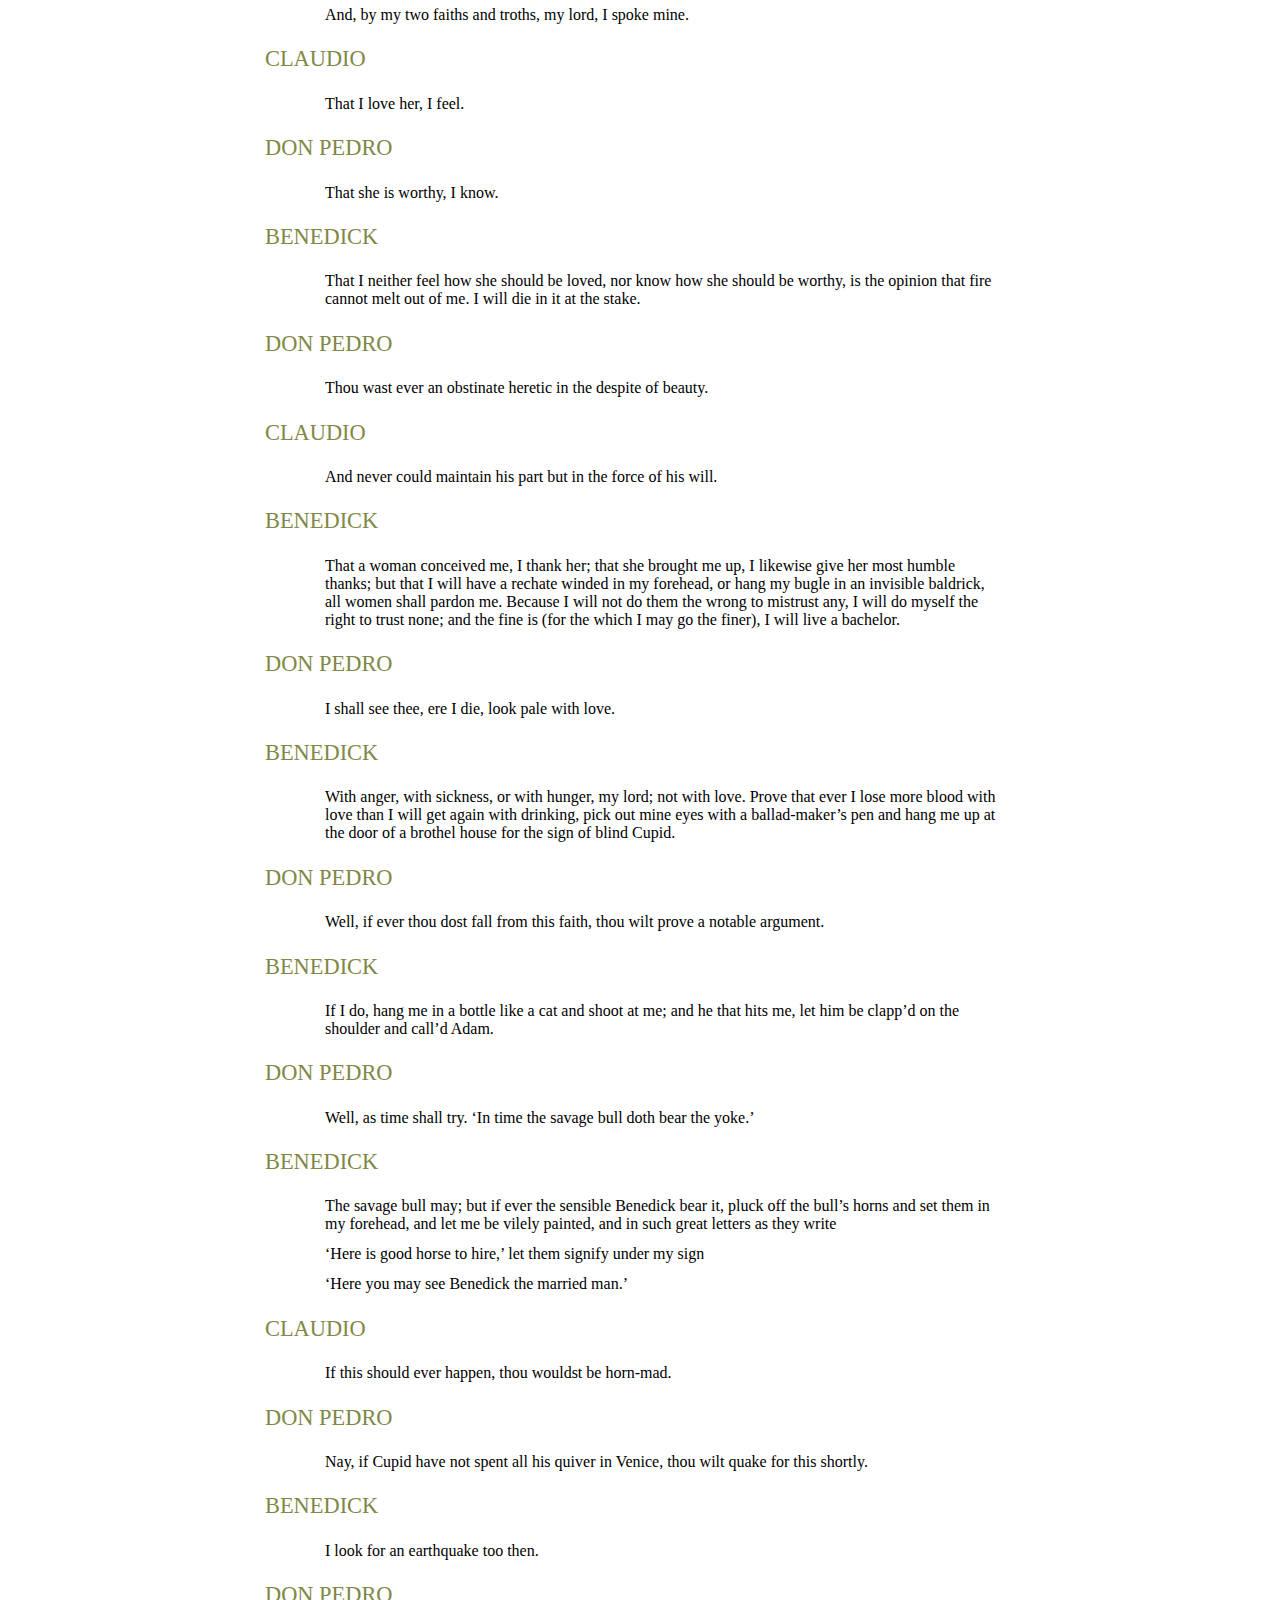
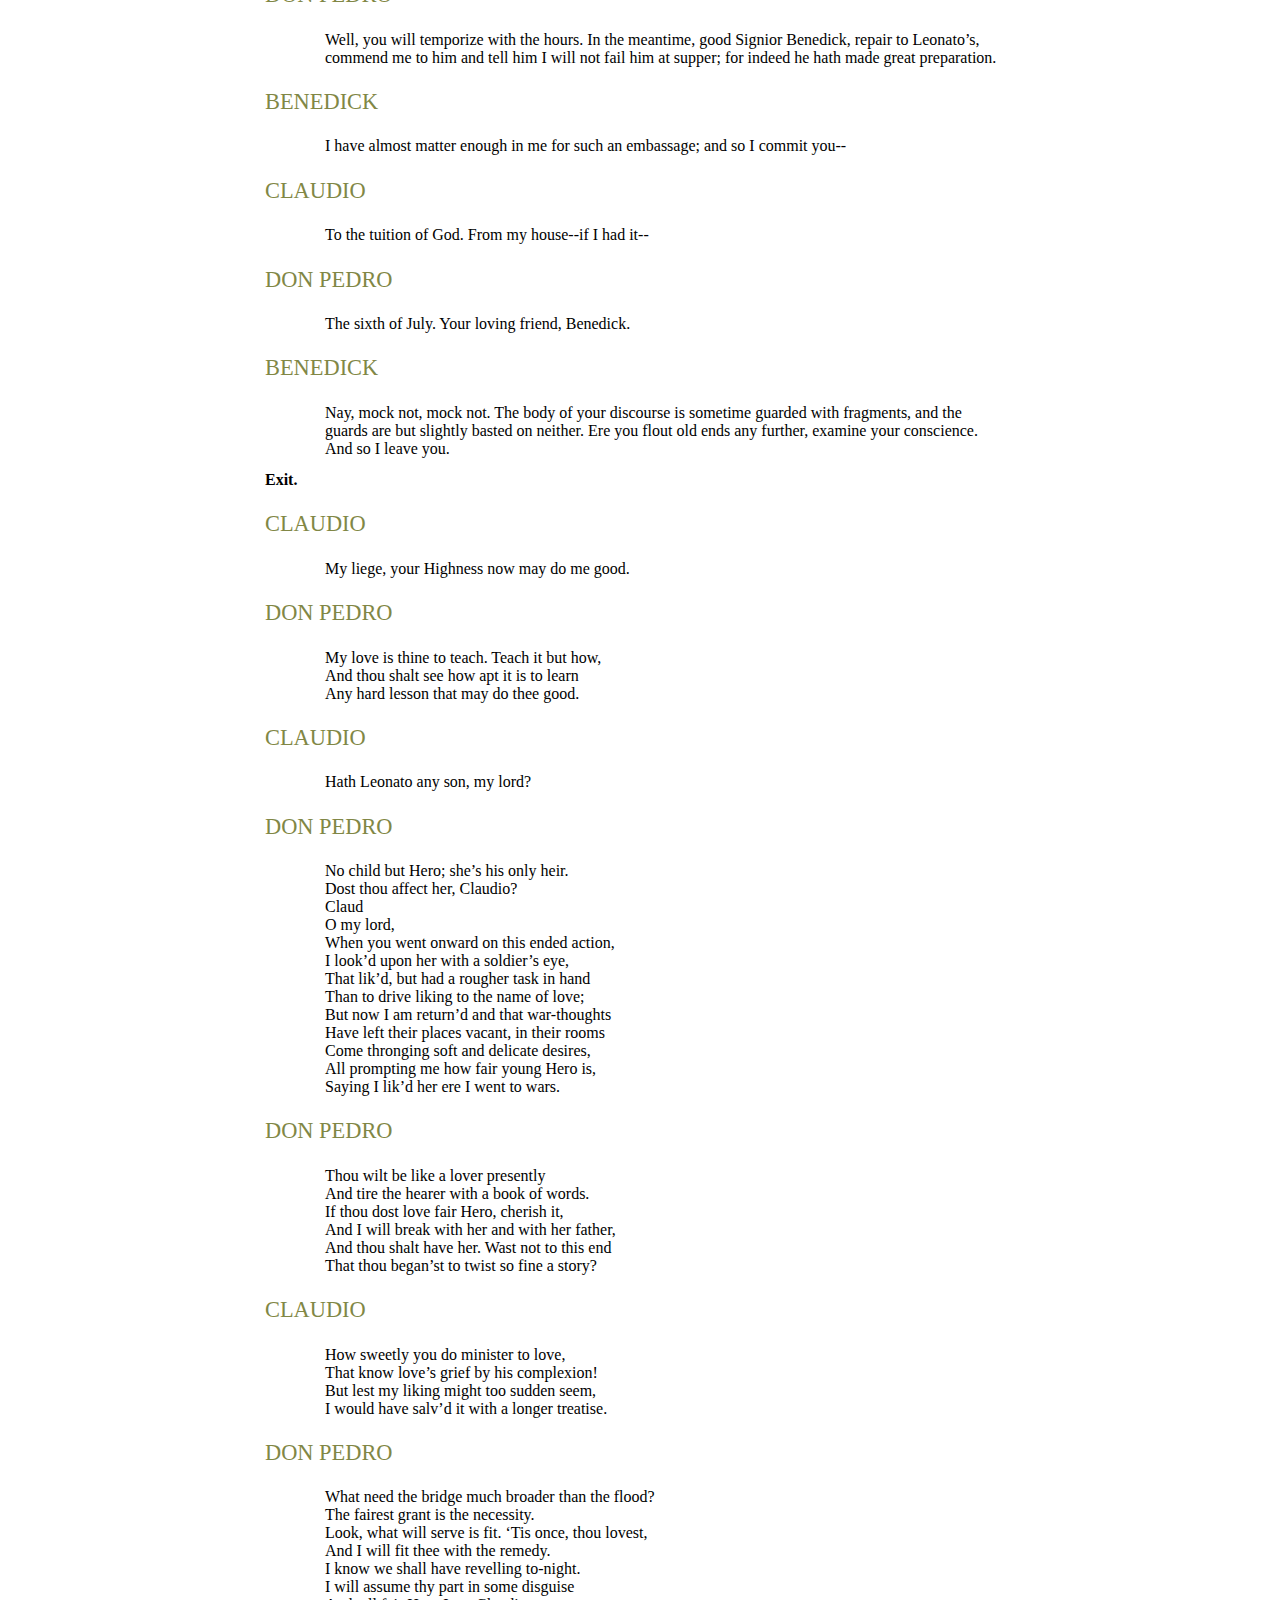
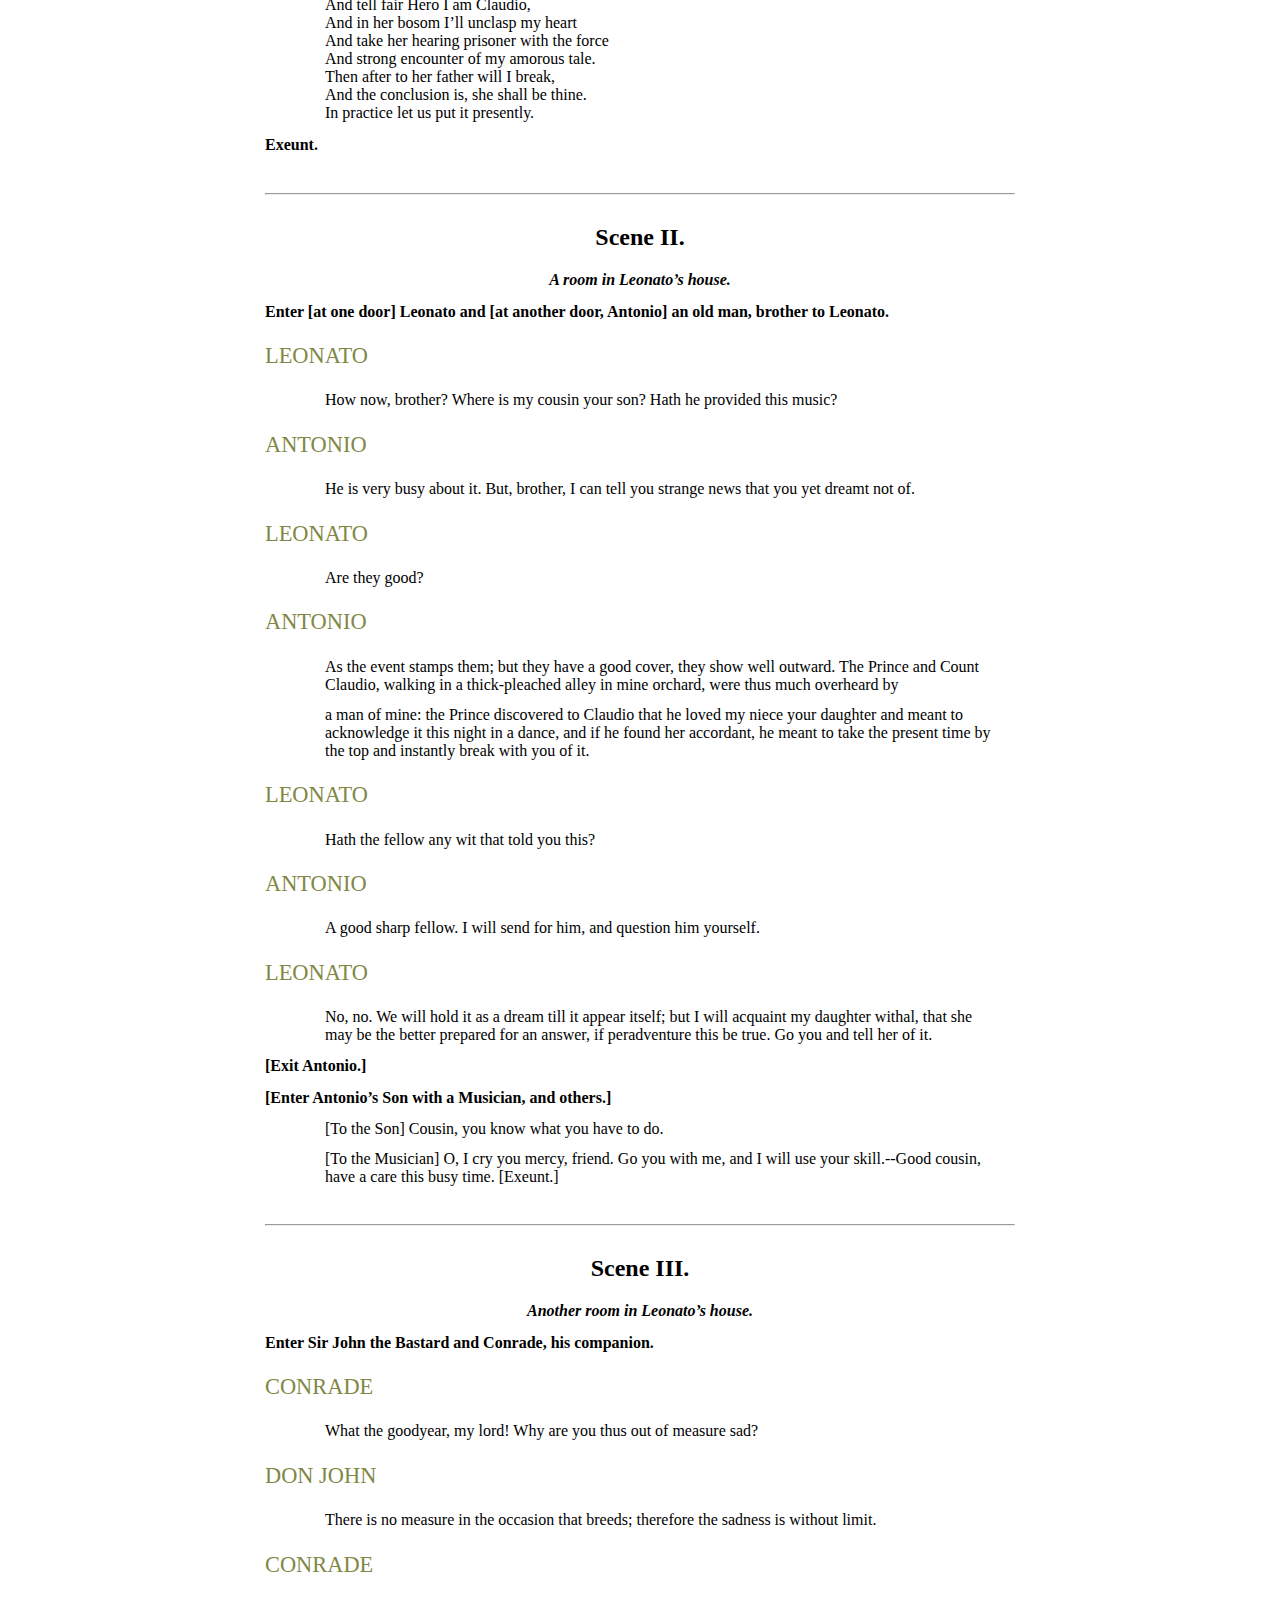
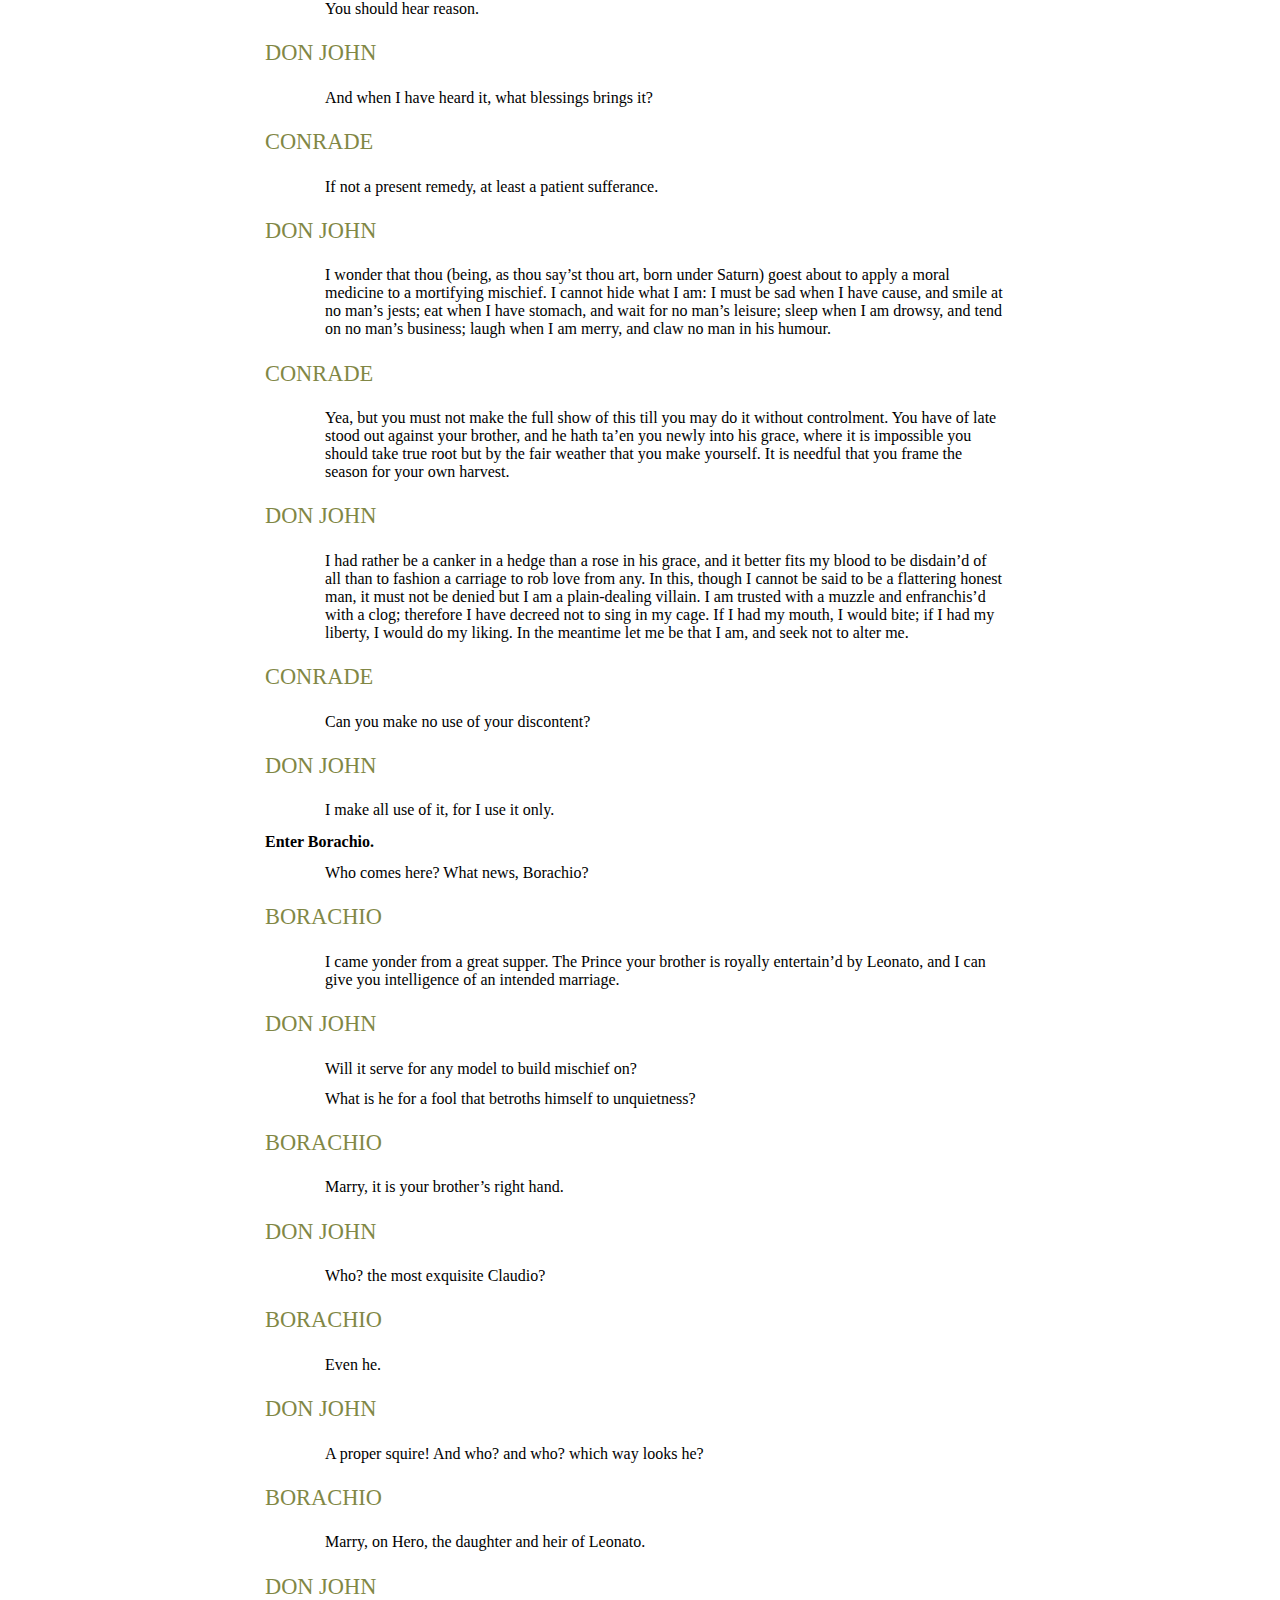
==== commit aa531cfc: "1634 2804" ====
--- a/play.html
+++ b/play.html
@@ -46,7 +46,7 @@
 			<h1 class="act"><a id="_idTextAnchor001"></a>ACT I. </h1>
 			<h2 class="firstscene"><span class="allscenes"><a id="_idTextAnchor002"></a>Scene I.</span></h2>
 			<h2 class="location">An orchard before Leonato’s house.</h2>
-			<img src="images/orchard1.png" alt="Picture 1 of orchard" />
+			<img src="images/orchard1.png" alt="Picture 1 of orchard"/>
 			<h2 class="stagedirection balance-text">Enter Leonato (Governor of Messina), Hero (his Daughter), and Beatrice (his Niece), with a Messenger.</h2>
 			<p class="character">LEONATO</p>
 			<p class="prose">I learn in this letter that Don Pedro of Arragon comes this night to Messina.</p>
--- a/css/playstyles.css
+++ b/css/playstyles.css
@@ -39,8 +39,11 @@
 }
 
 img {
-  width:100%;
-}
+    display: block;
+    margin-left: auto;
+    margin-right: auto;
+    width: 50%;
+  }
 
 div.sceneImage {
 }
@@ -68,6 +71,8 @@
 }
 h2.location {
 font-size: 1em;
+text-align: center;
+font-style: italic;
 }
 p.play_location {
 text-align: center;
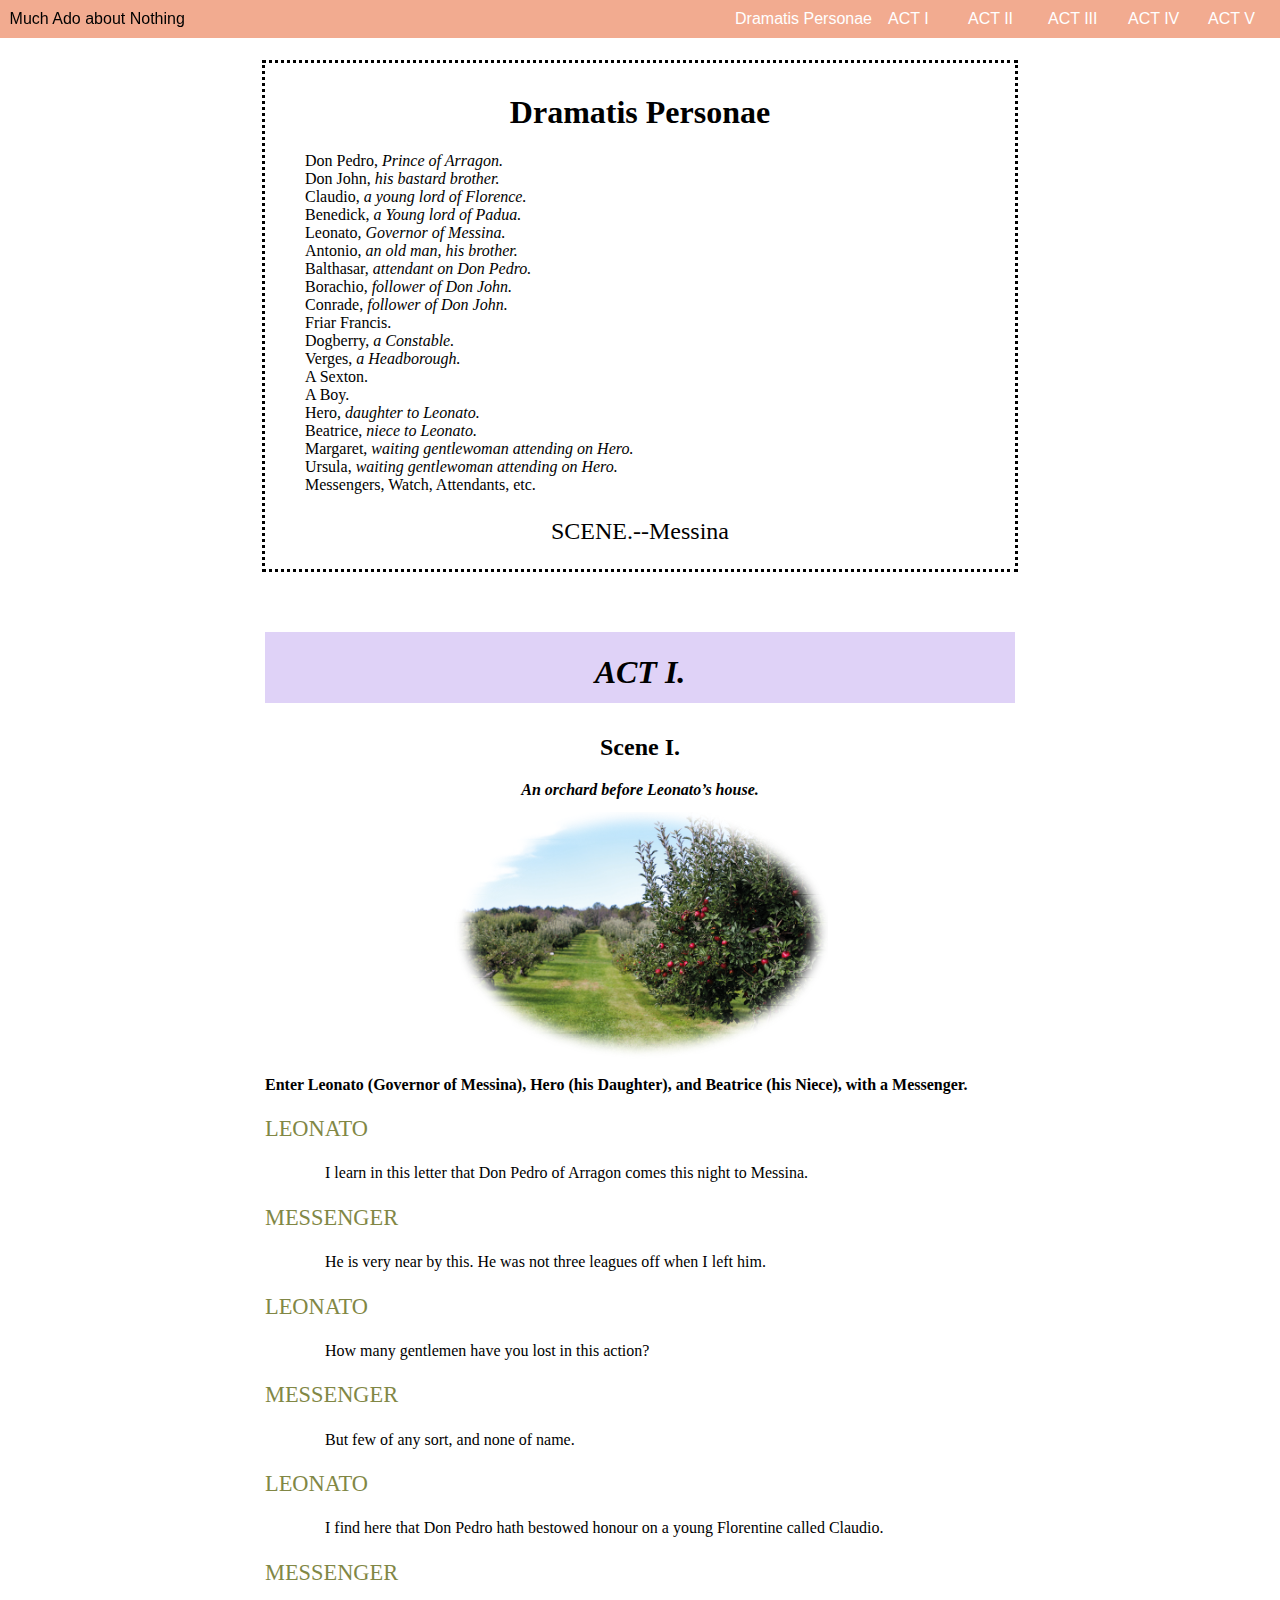
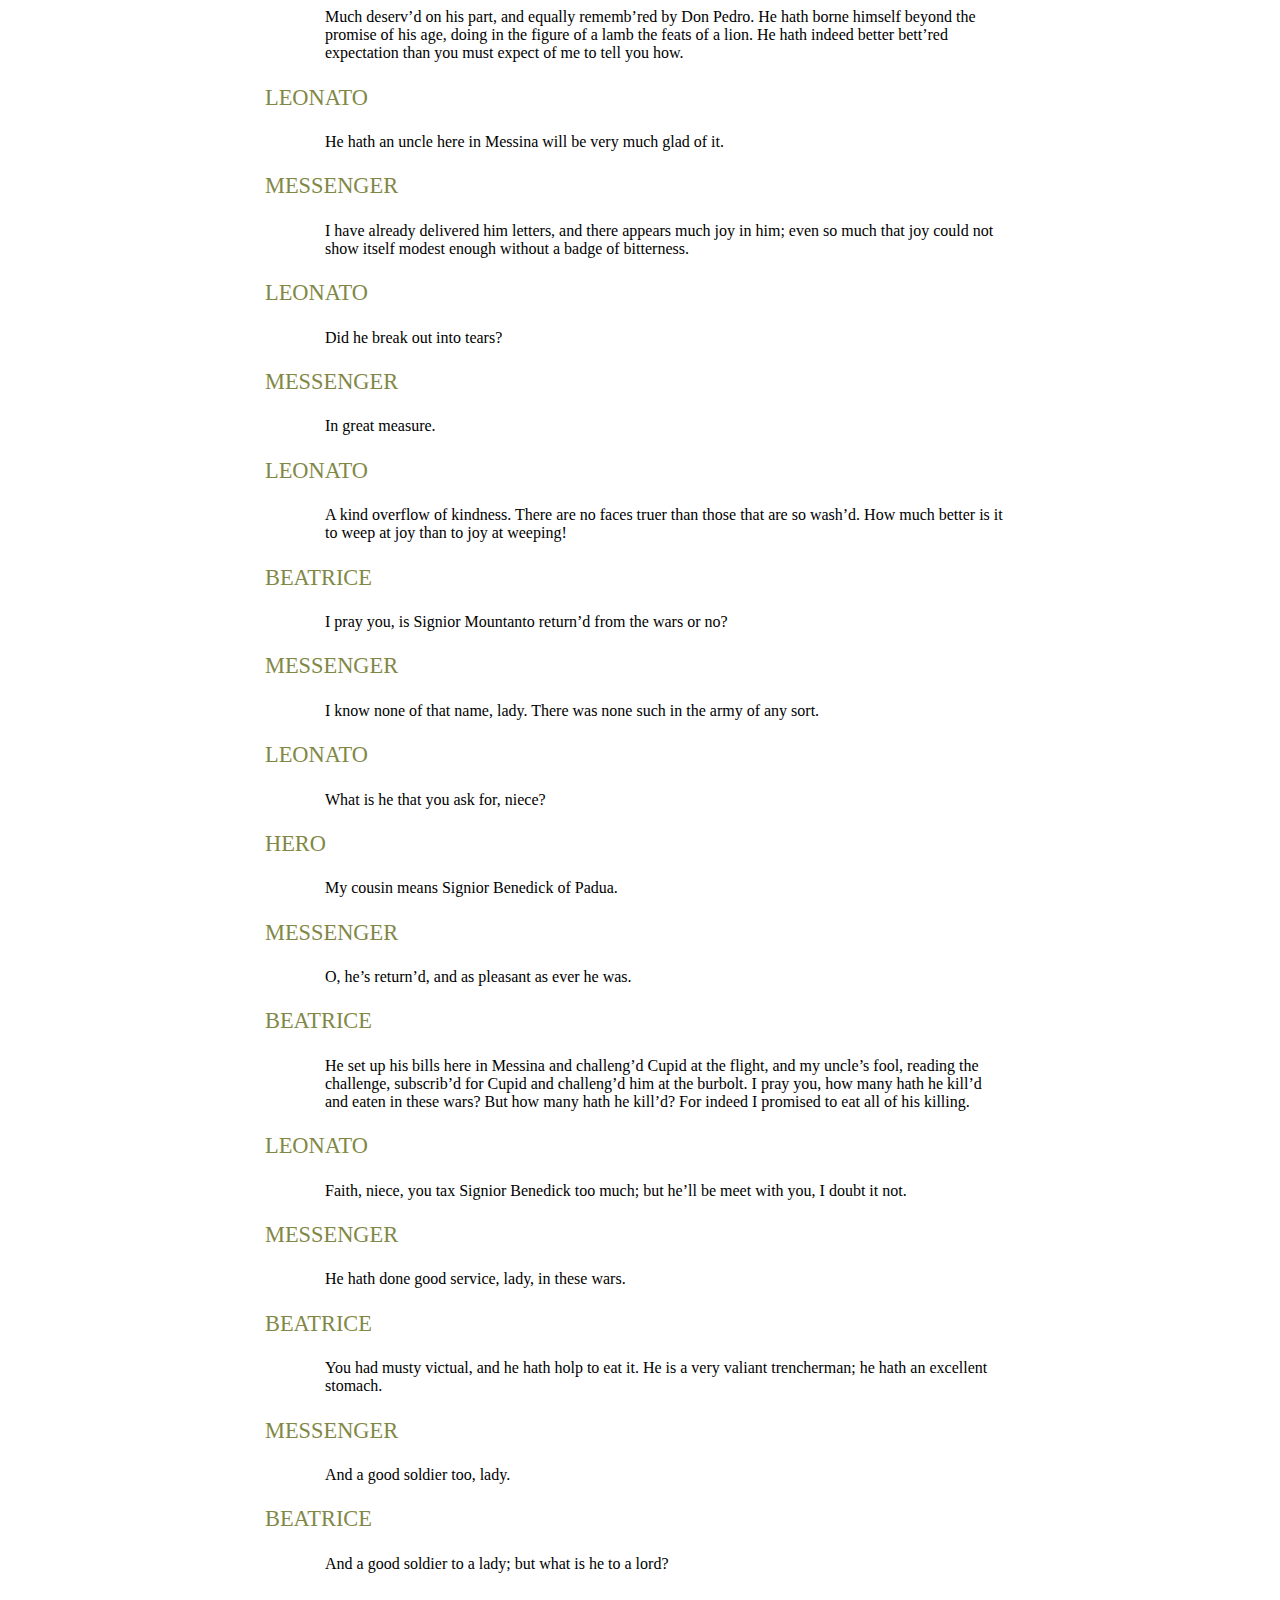
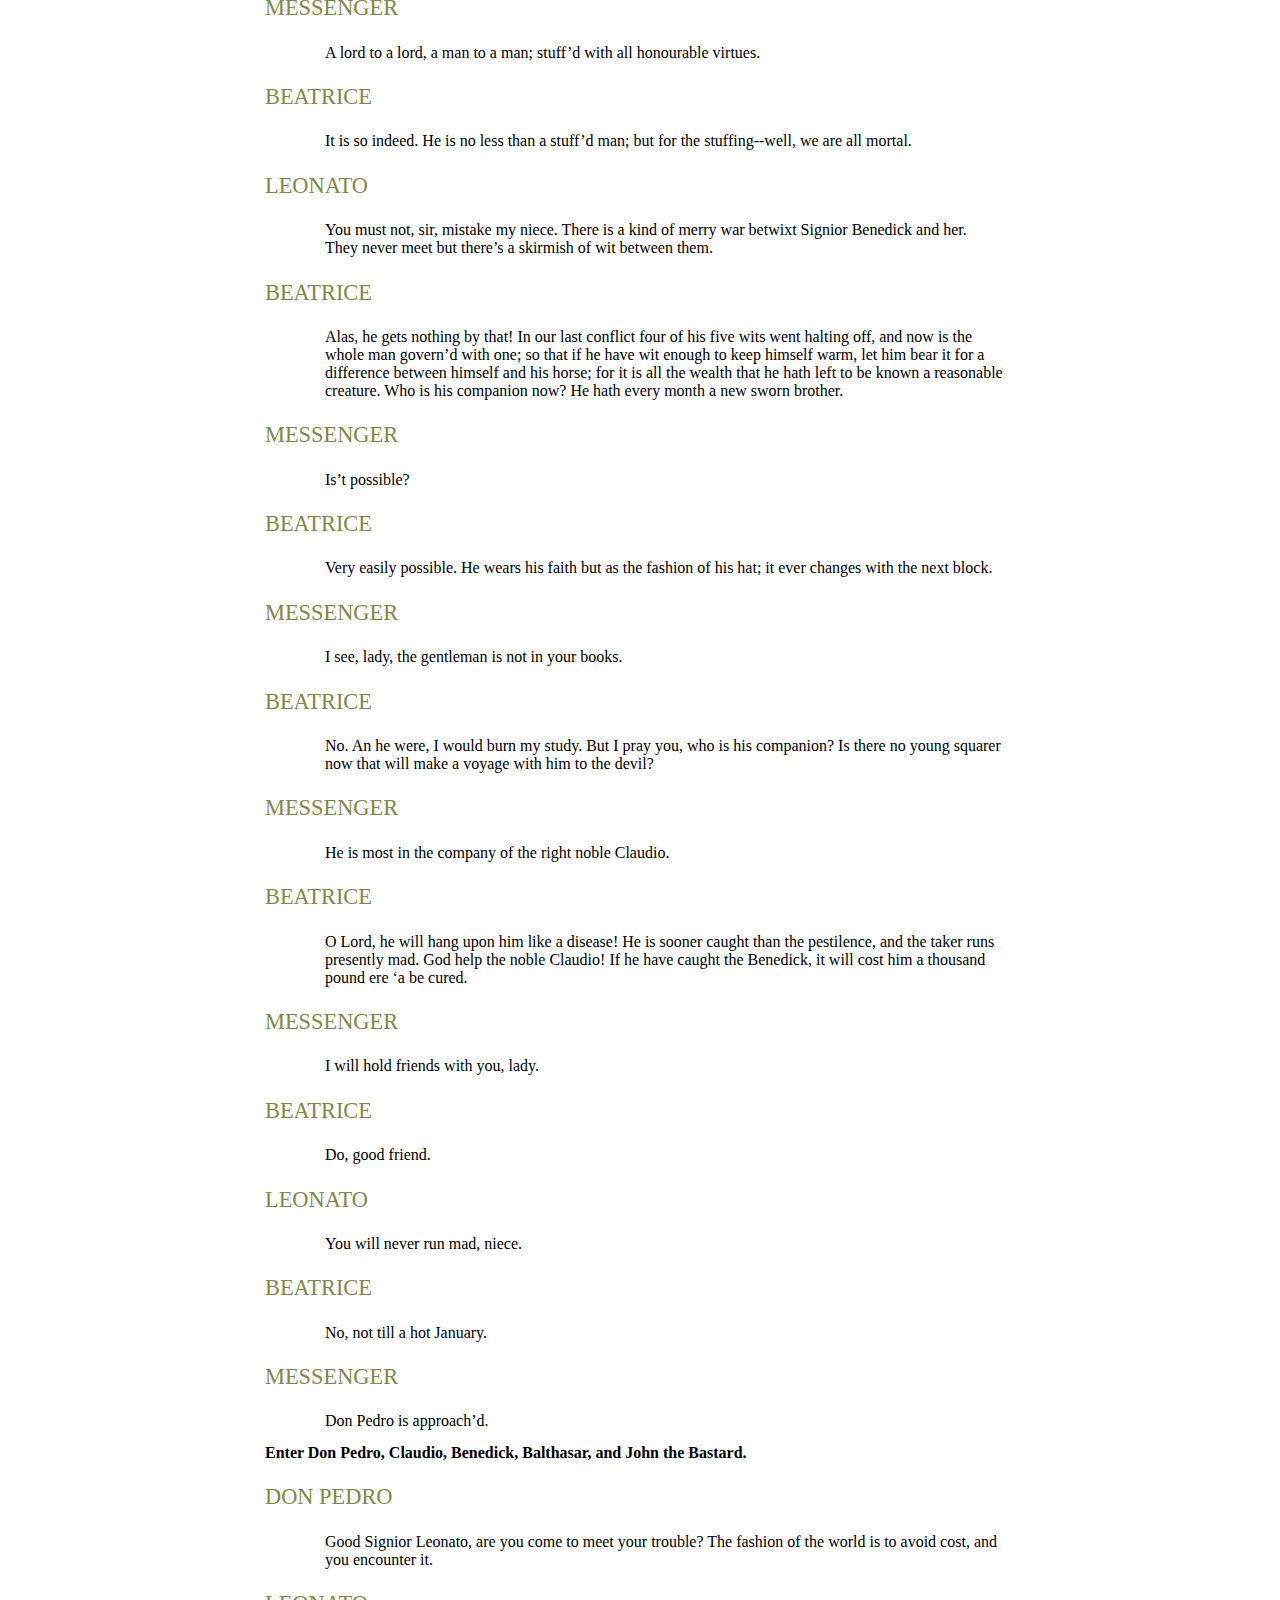
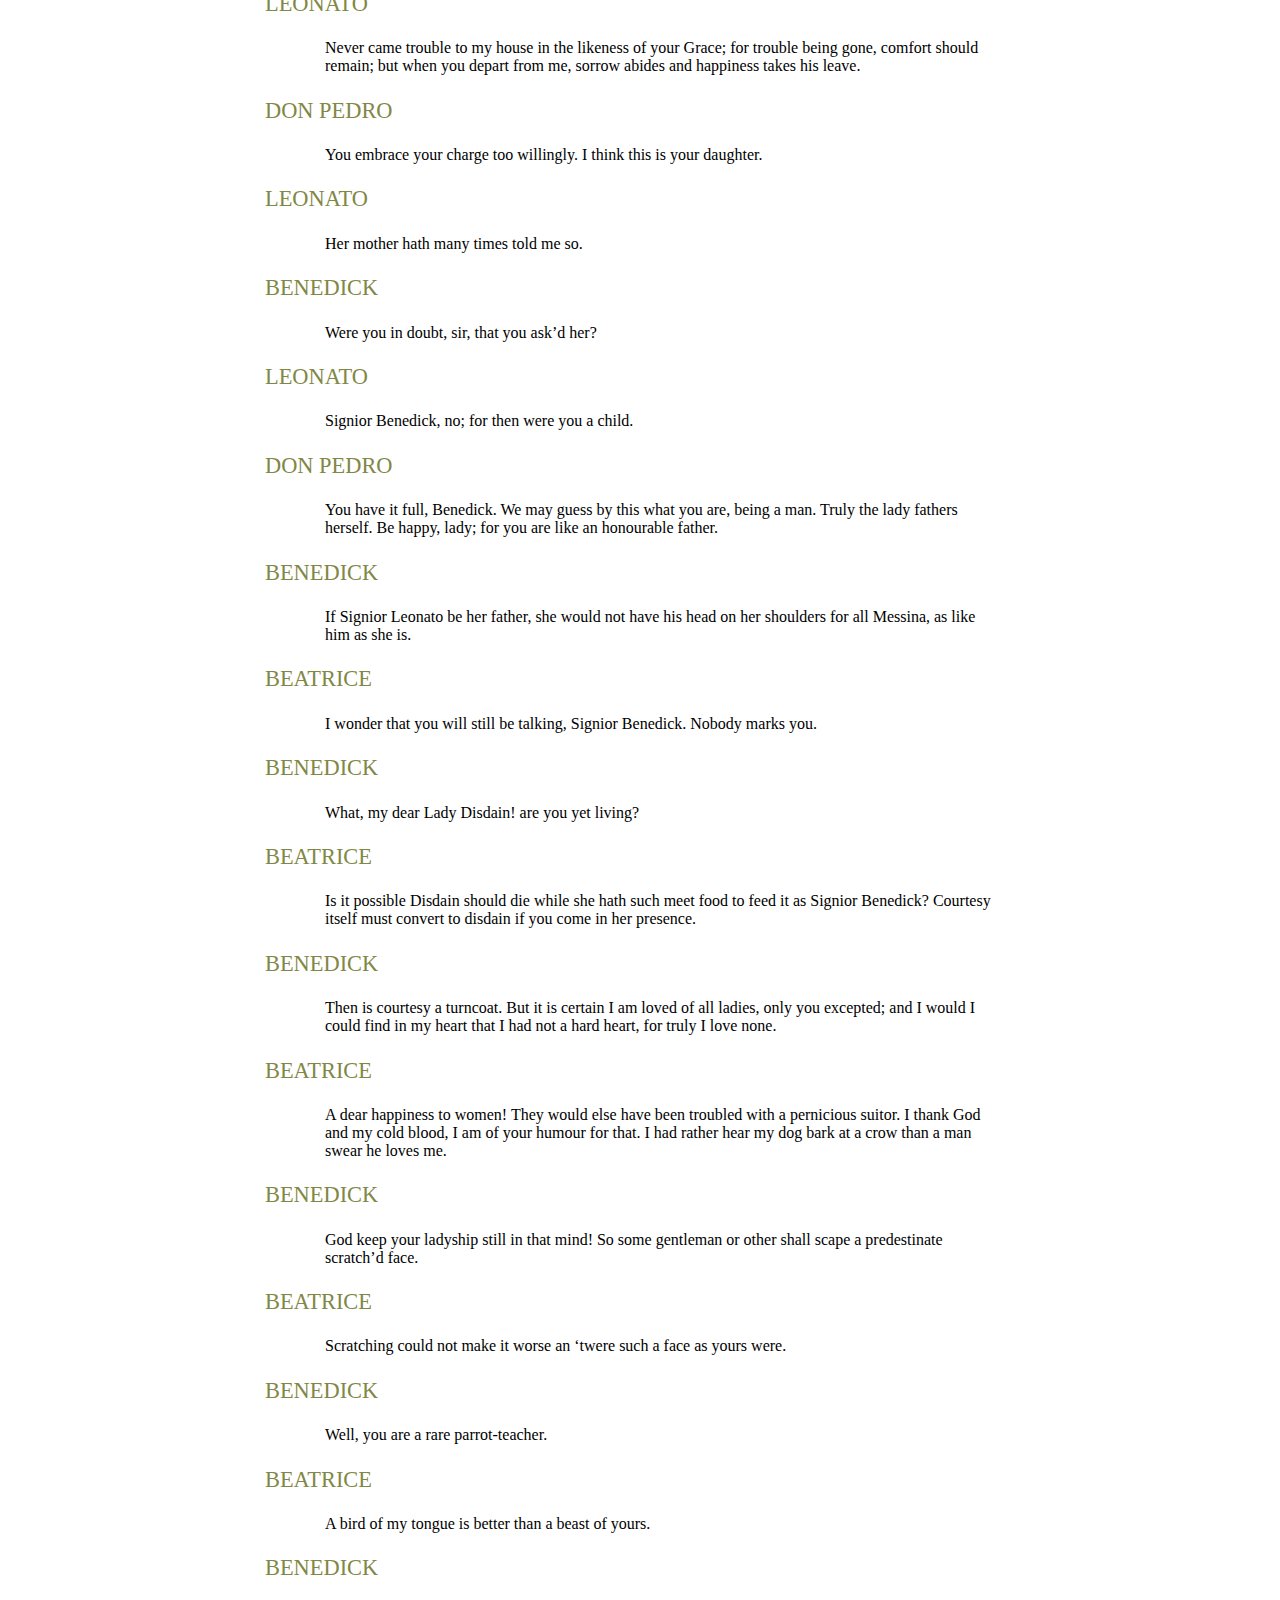
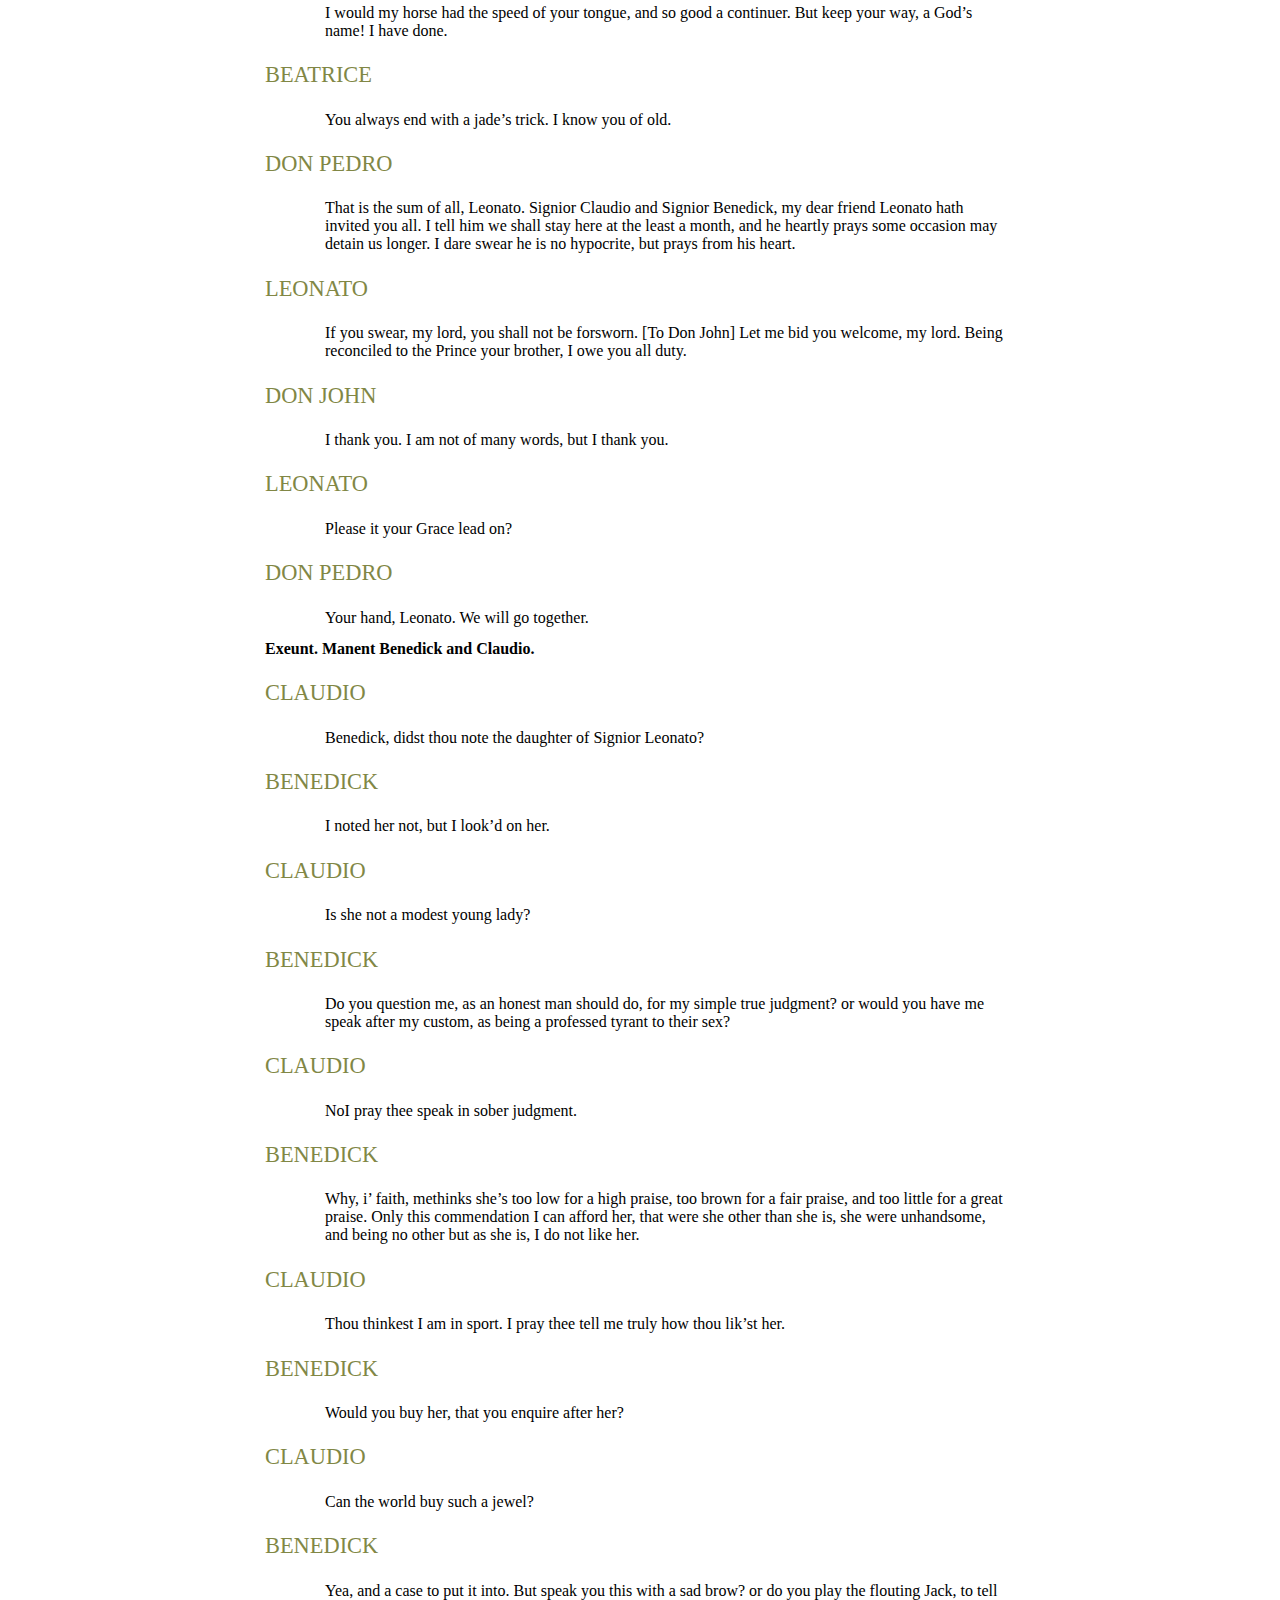
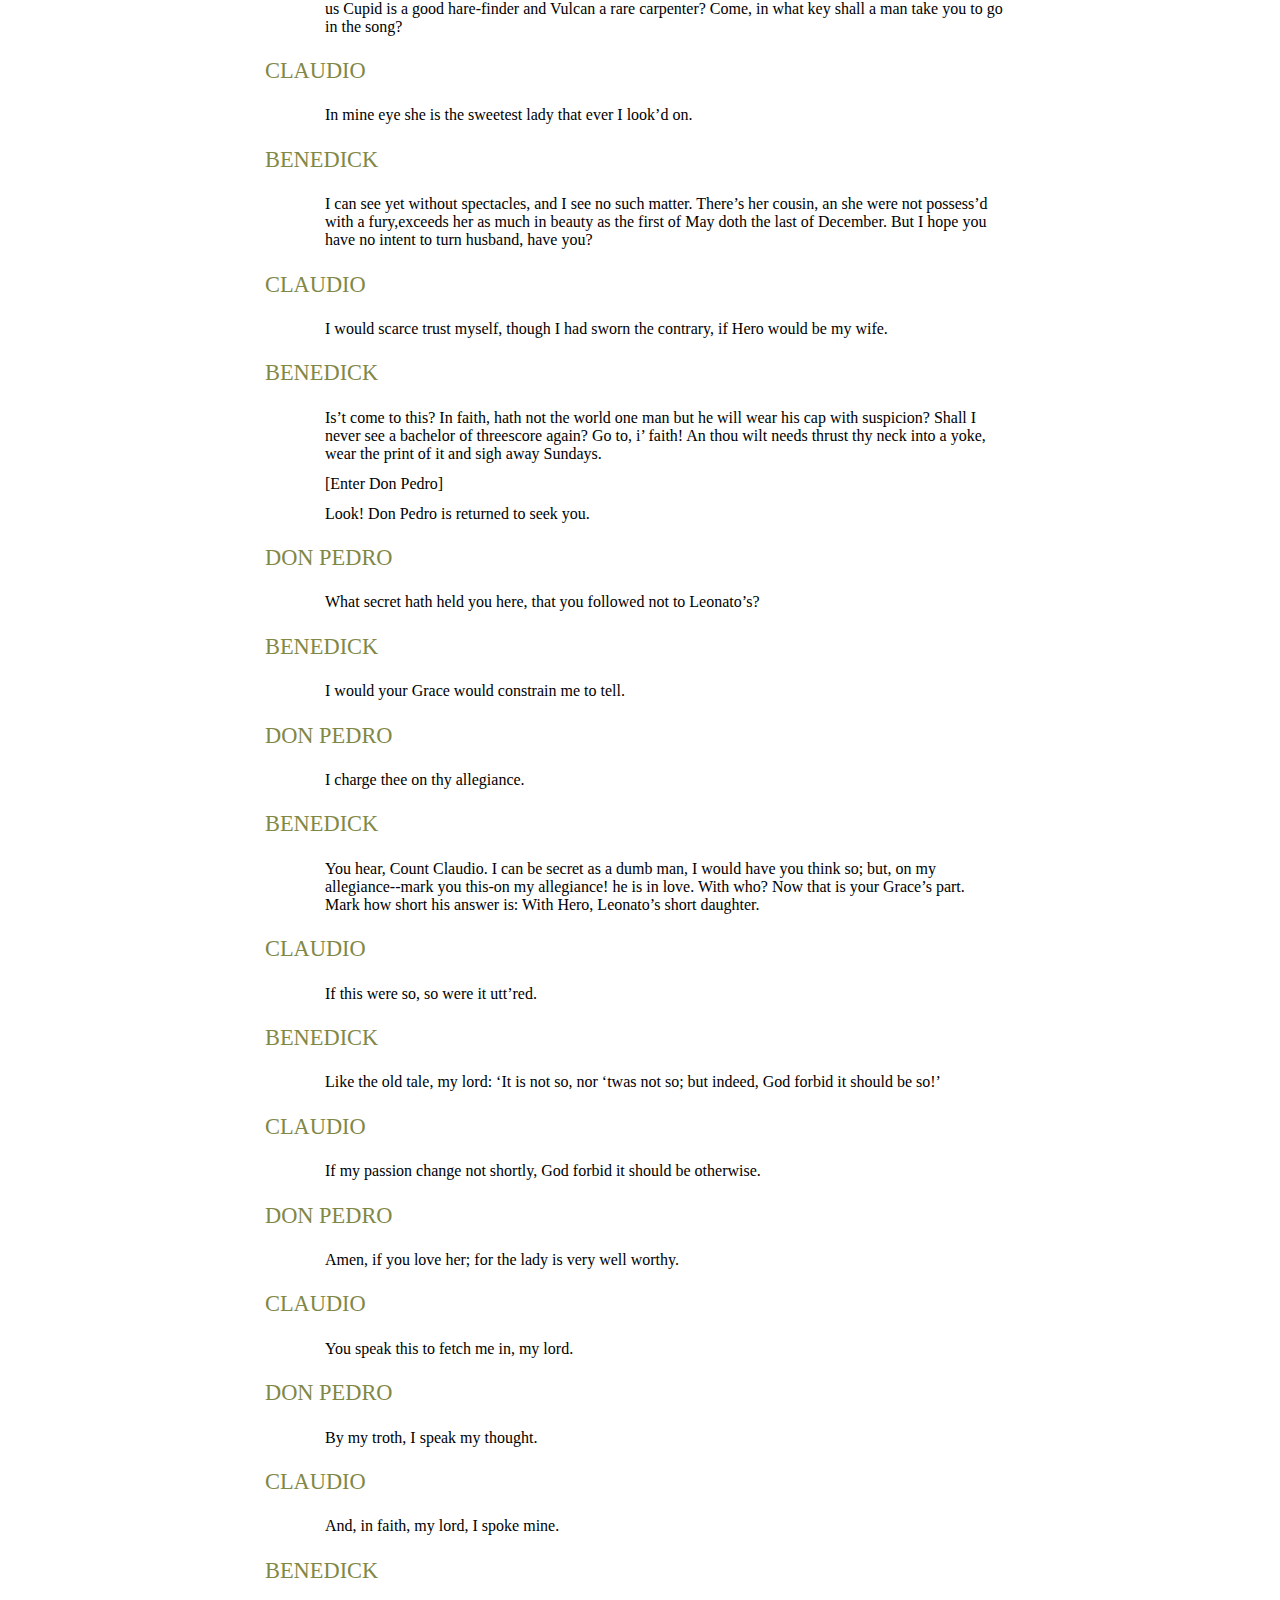
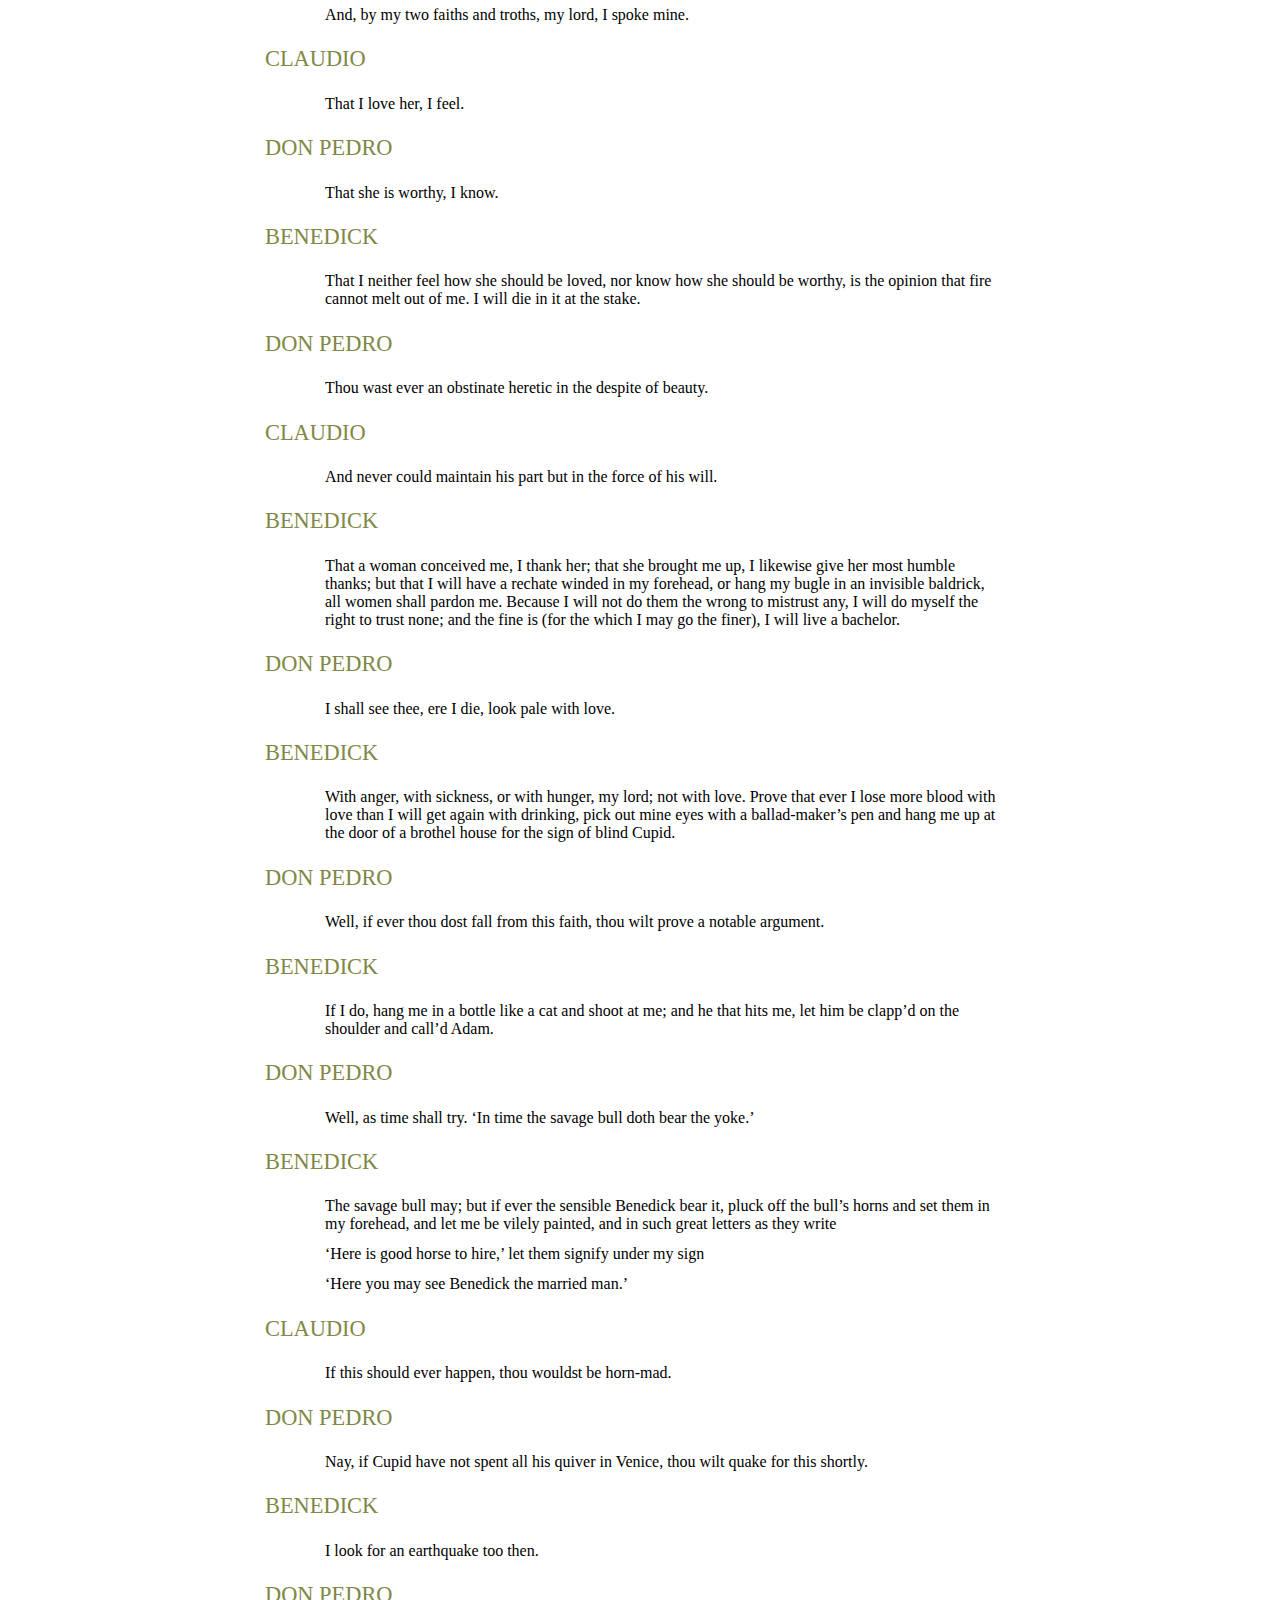
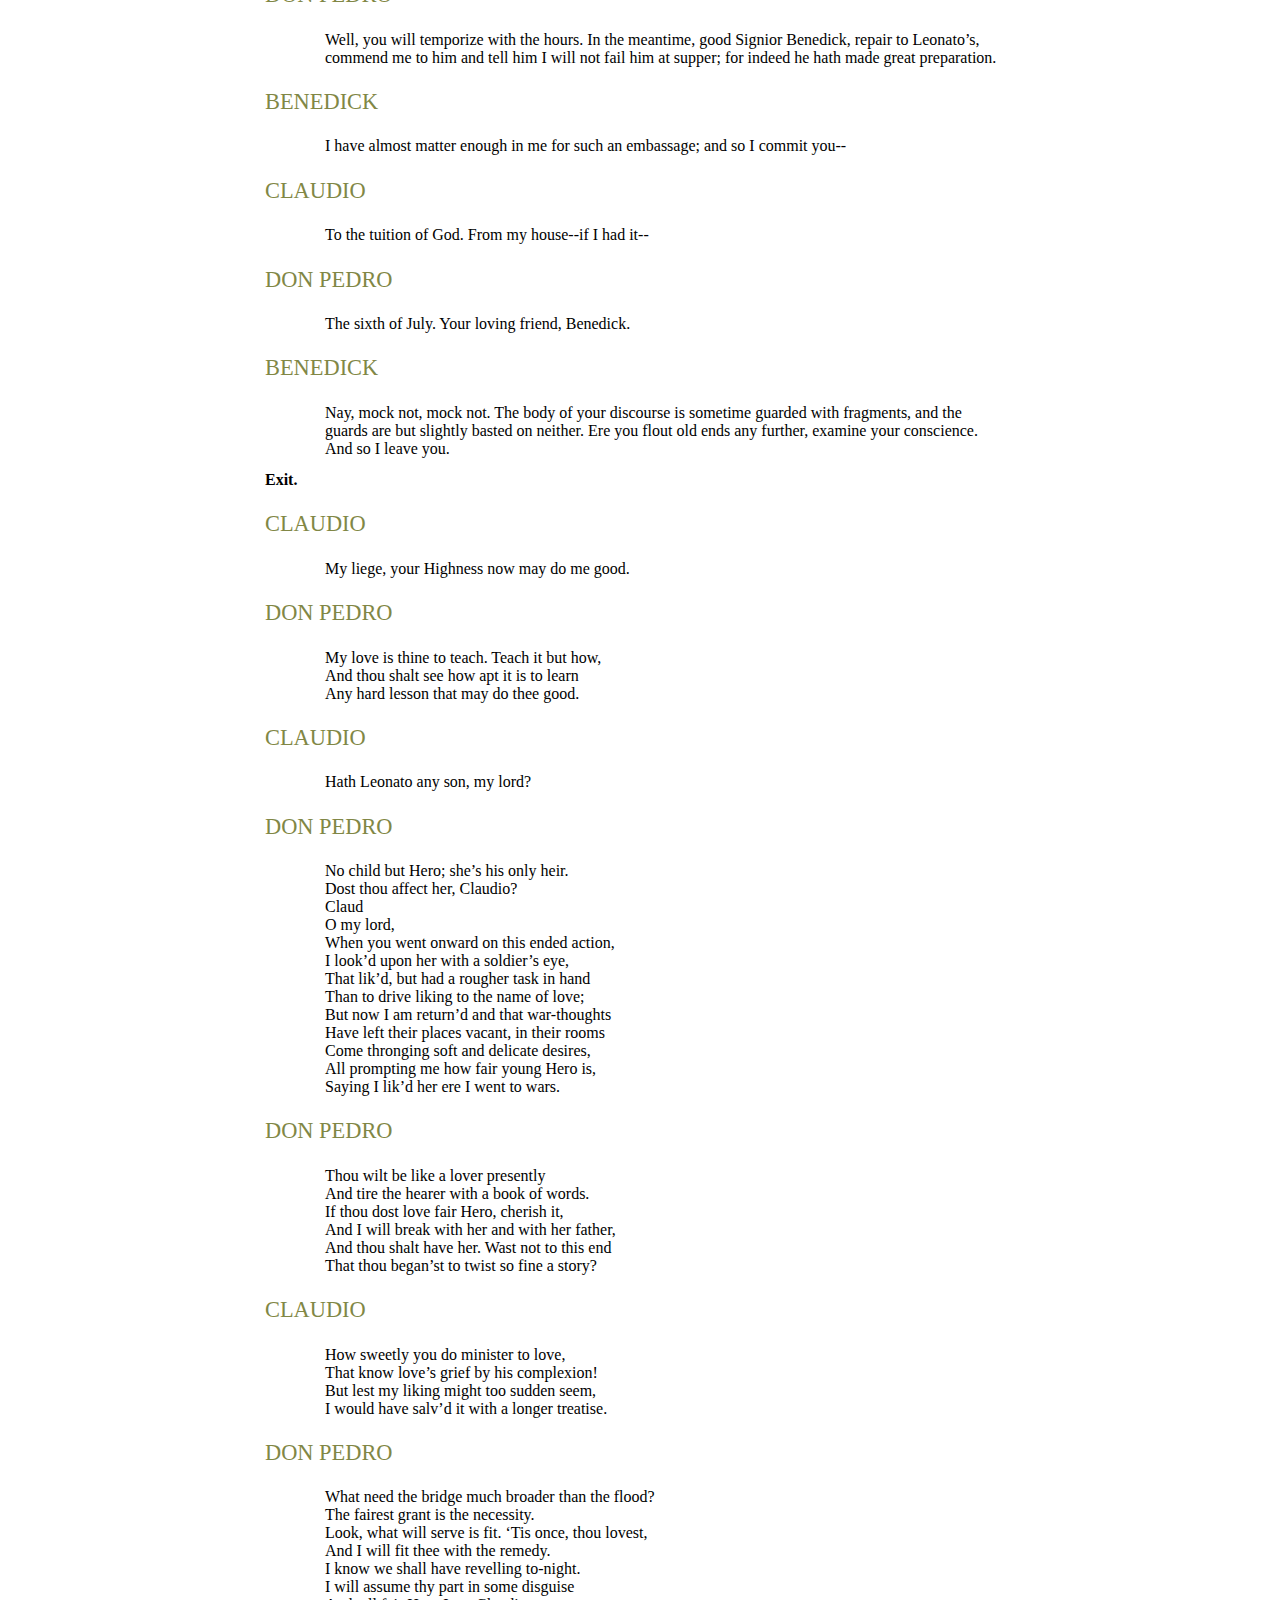
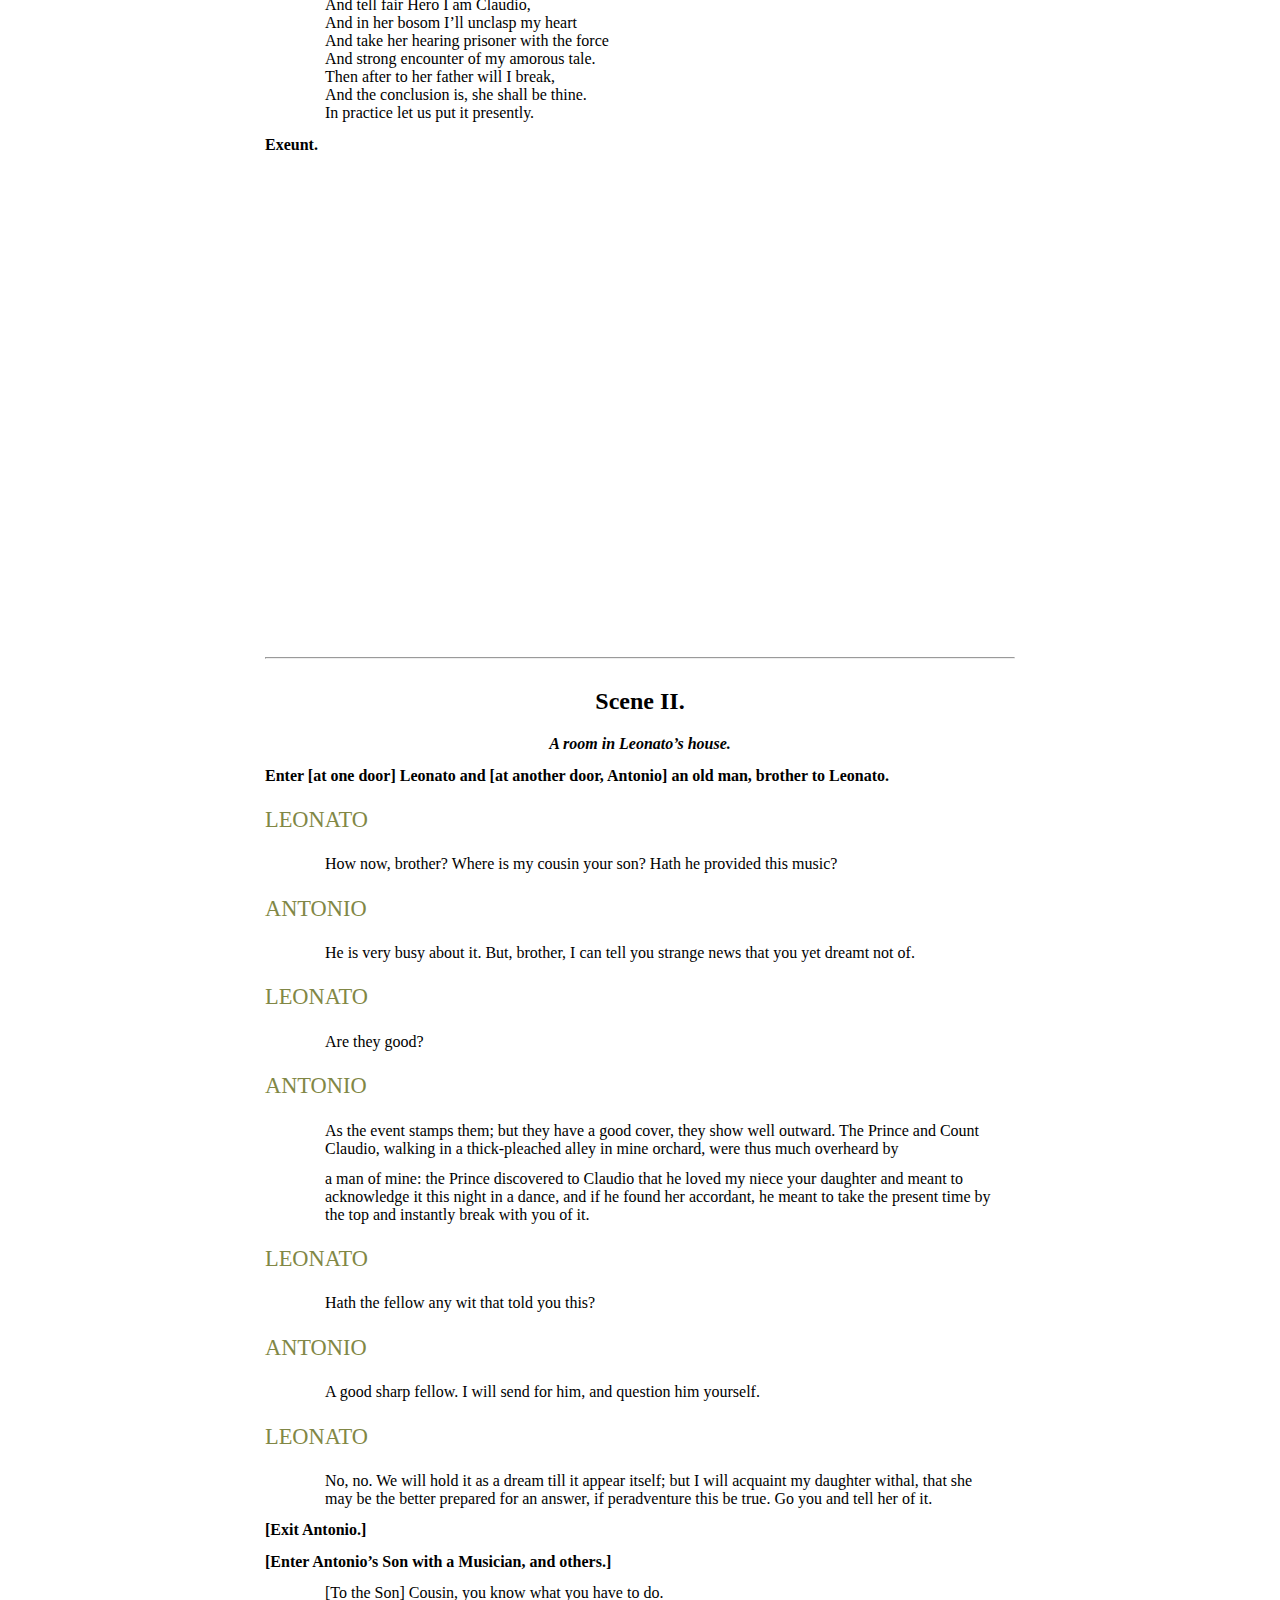
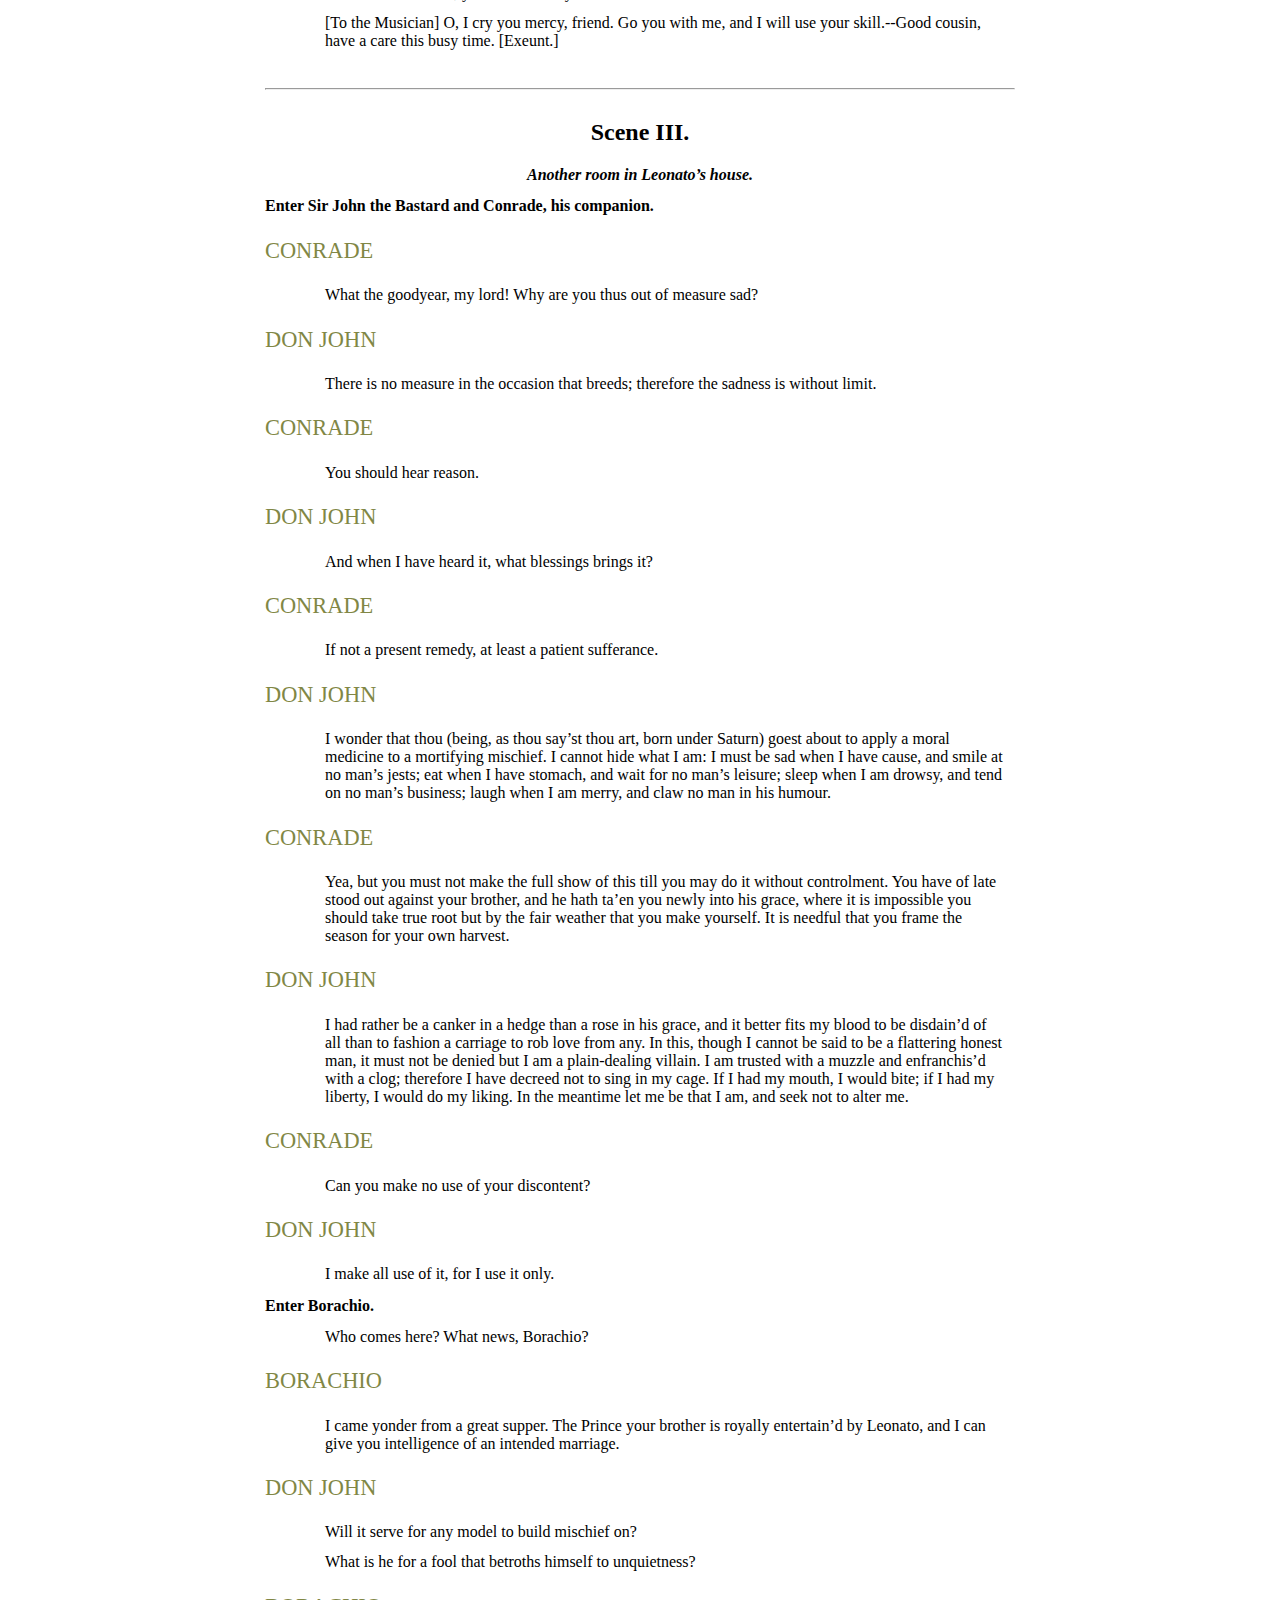
==== commit 755fc00a: "1713 2804" ====
--- a/play.html
+++ b/play.html
@@ -318,6 +318,7 @@
 			<p class="verseline">And the conclusion is, she shall be thine. </p>
 			<p class="verseline">In practice let us put it presently. </p>
 			<h2 class="stagedirection balance-text">Exeunt.</h2>
+			<div class="video-box"><iframe width="560" height="315" src="https://www.youtube.com/embed/YkjS7wTVKB4" frameborder="0" allow="accelerometer; autoplay; encrypted-media; gyroscope; picture-in-picture" allowfullscreen></iframe></div>
 			<br>
 			<hr>
 			<h2 class="scene"><span class="allscenes"><a id="_idTextAnchor003"></a>Scene II.</span></h2>
--- a/css/playstyles.css
+++ b/css/playstyles.css
@@ -94,6 +94,23 @@
 p.verseline {
 margin: 0 12px 0 60px;
 
+}
+
+.video-box {
+	position: relative;
+	padding-bottom: 56.25%;
+	padding-top: 30px;
+	height: 0;
+	overflow: hidden;
+	margin-bottom: 12px;
+}
+
+.video-box iframe {
+	position: absolute;
+	top: 0;
+	left: 0;
+	width: 100%;
+	height: 100%;
 }
 span.character_role {
   font-style: italic;
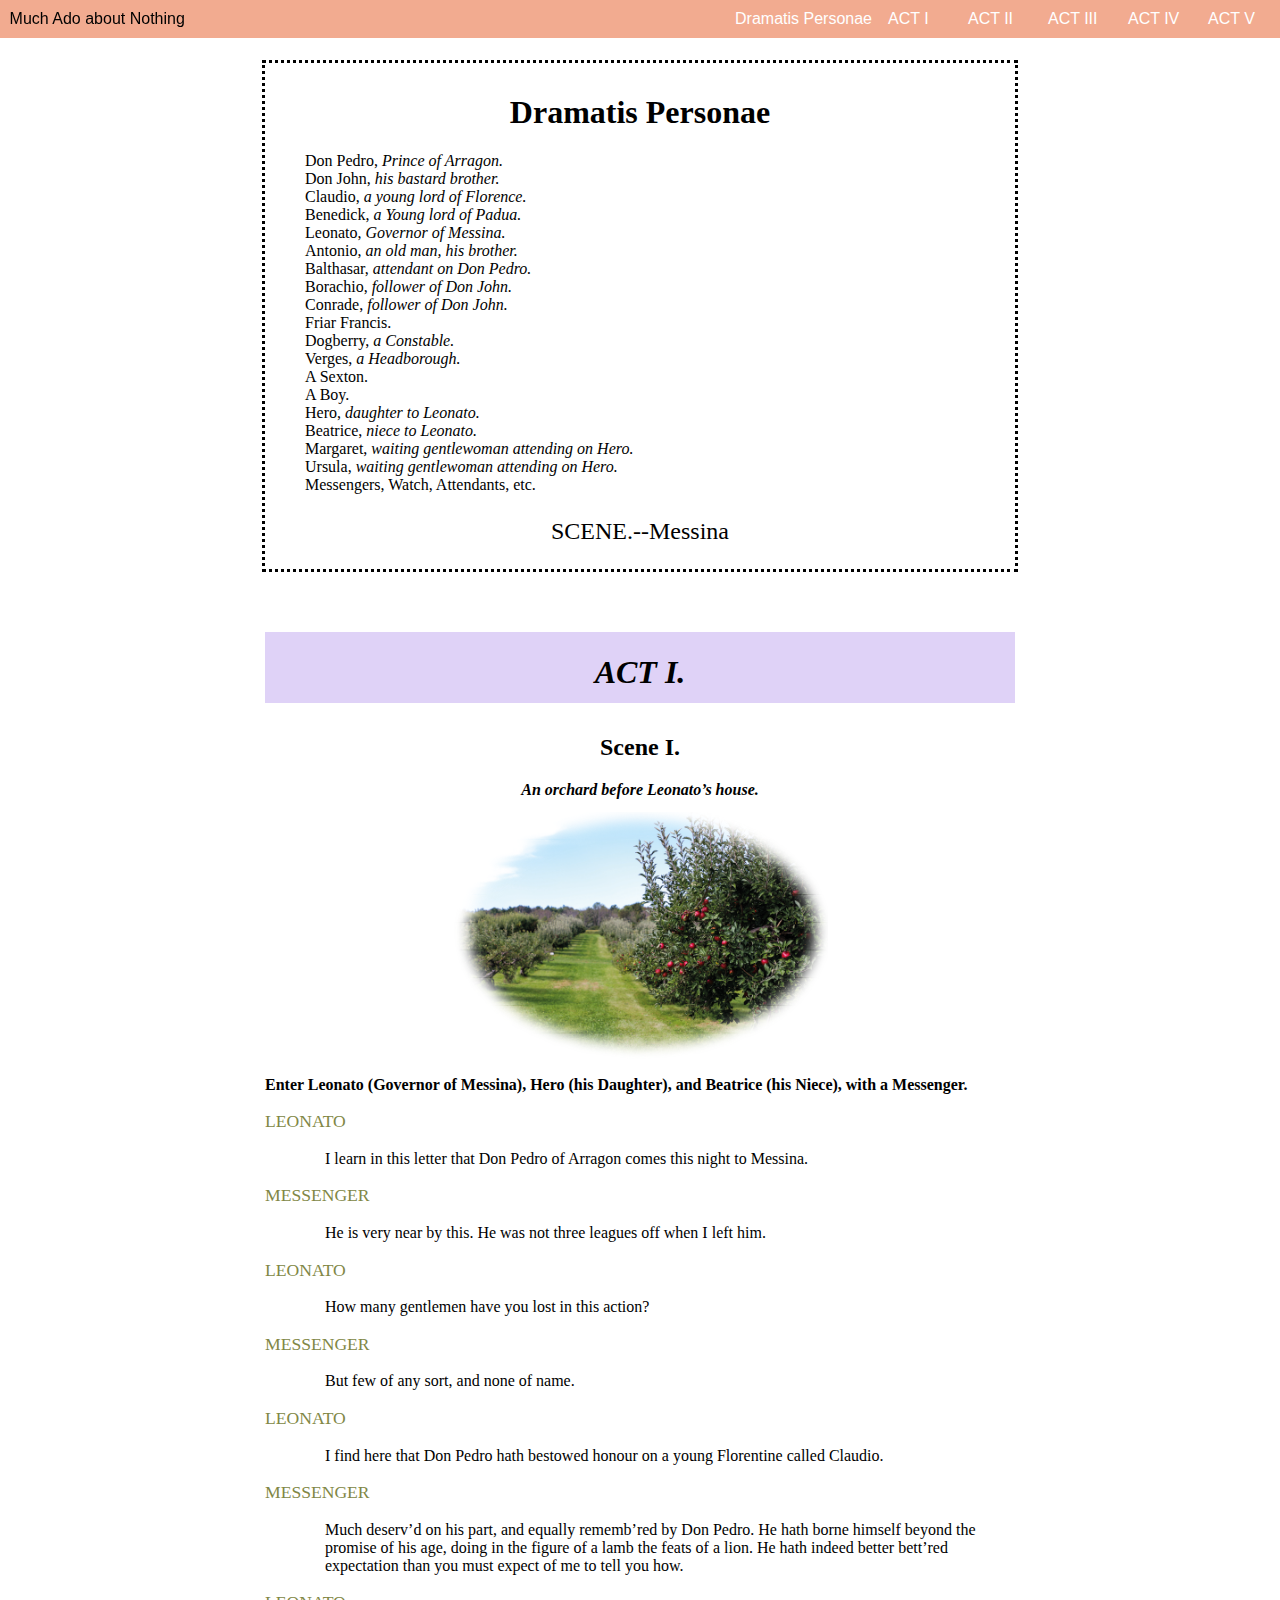
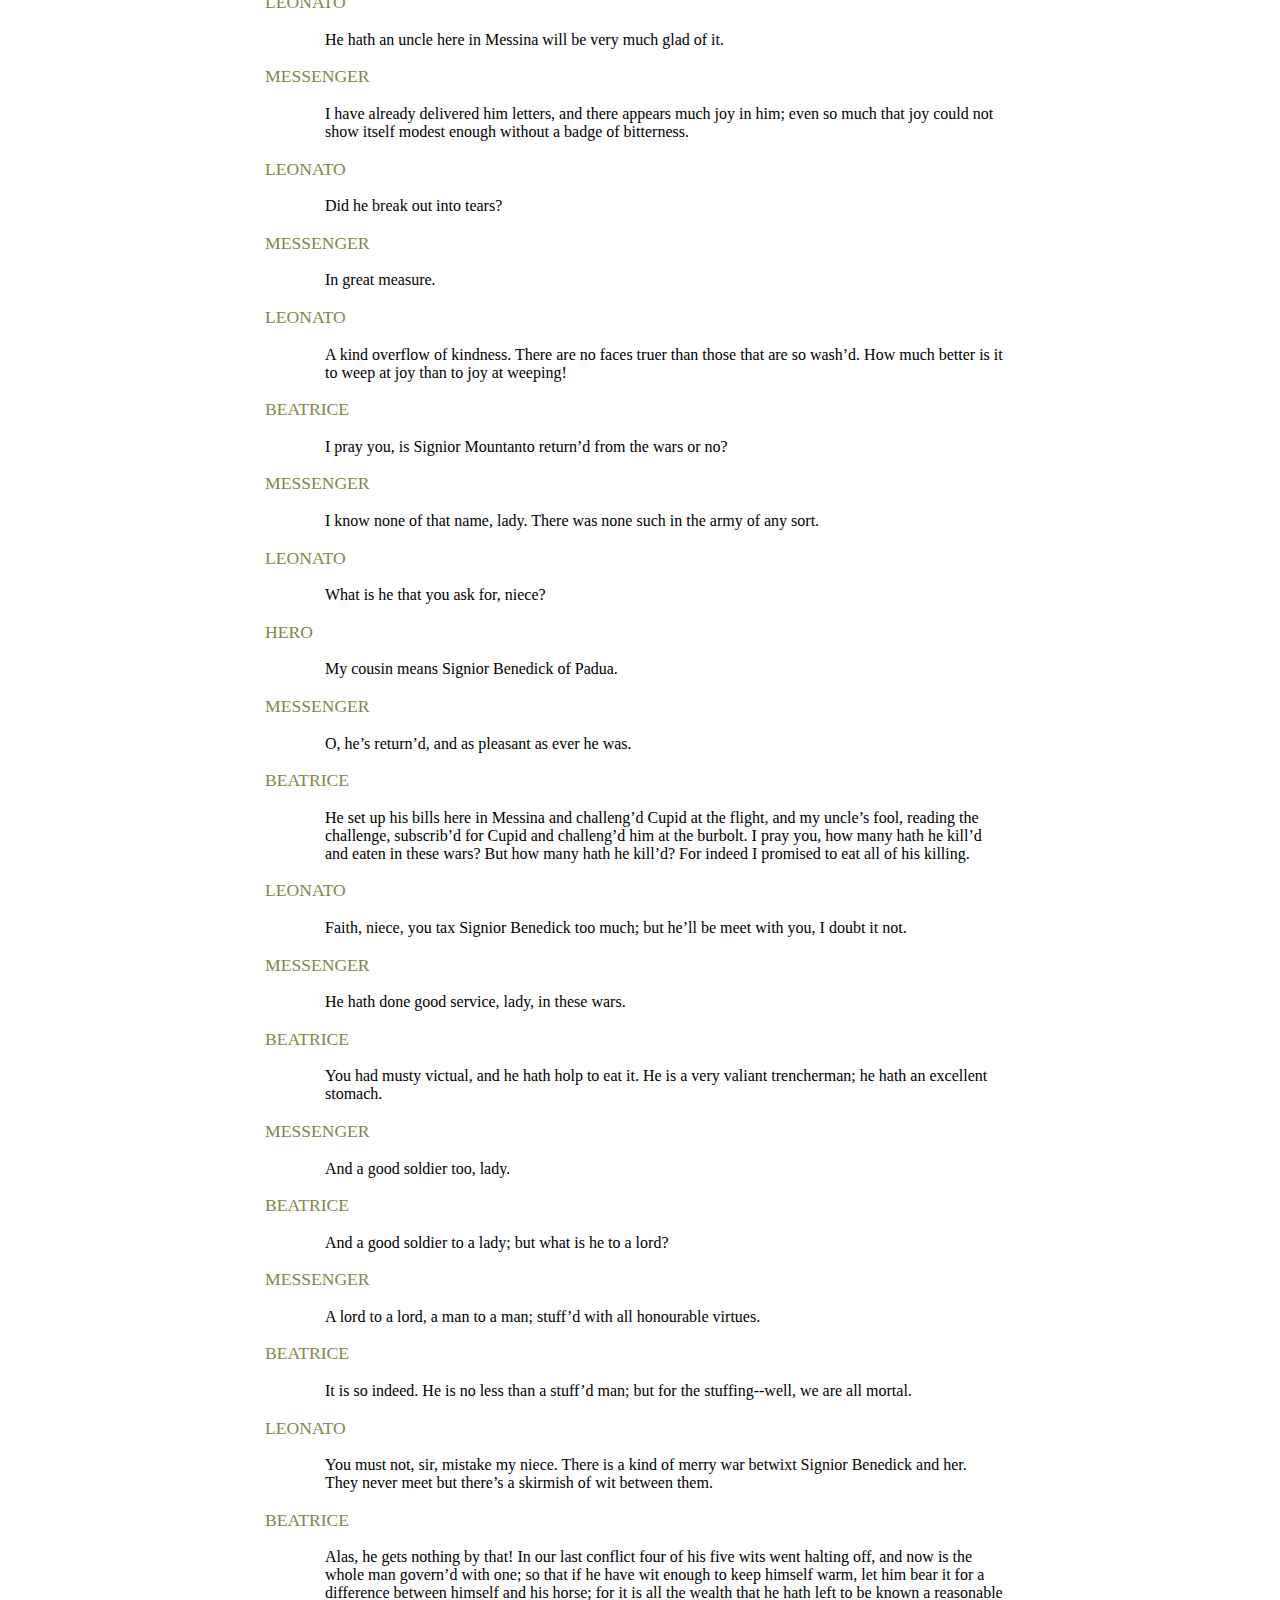
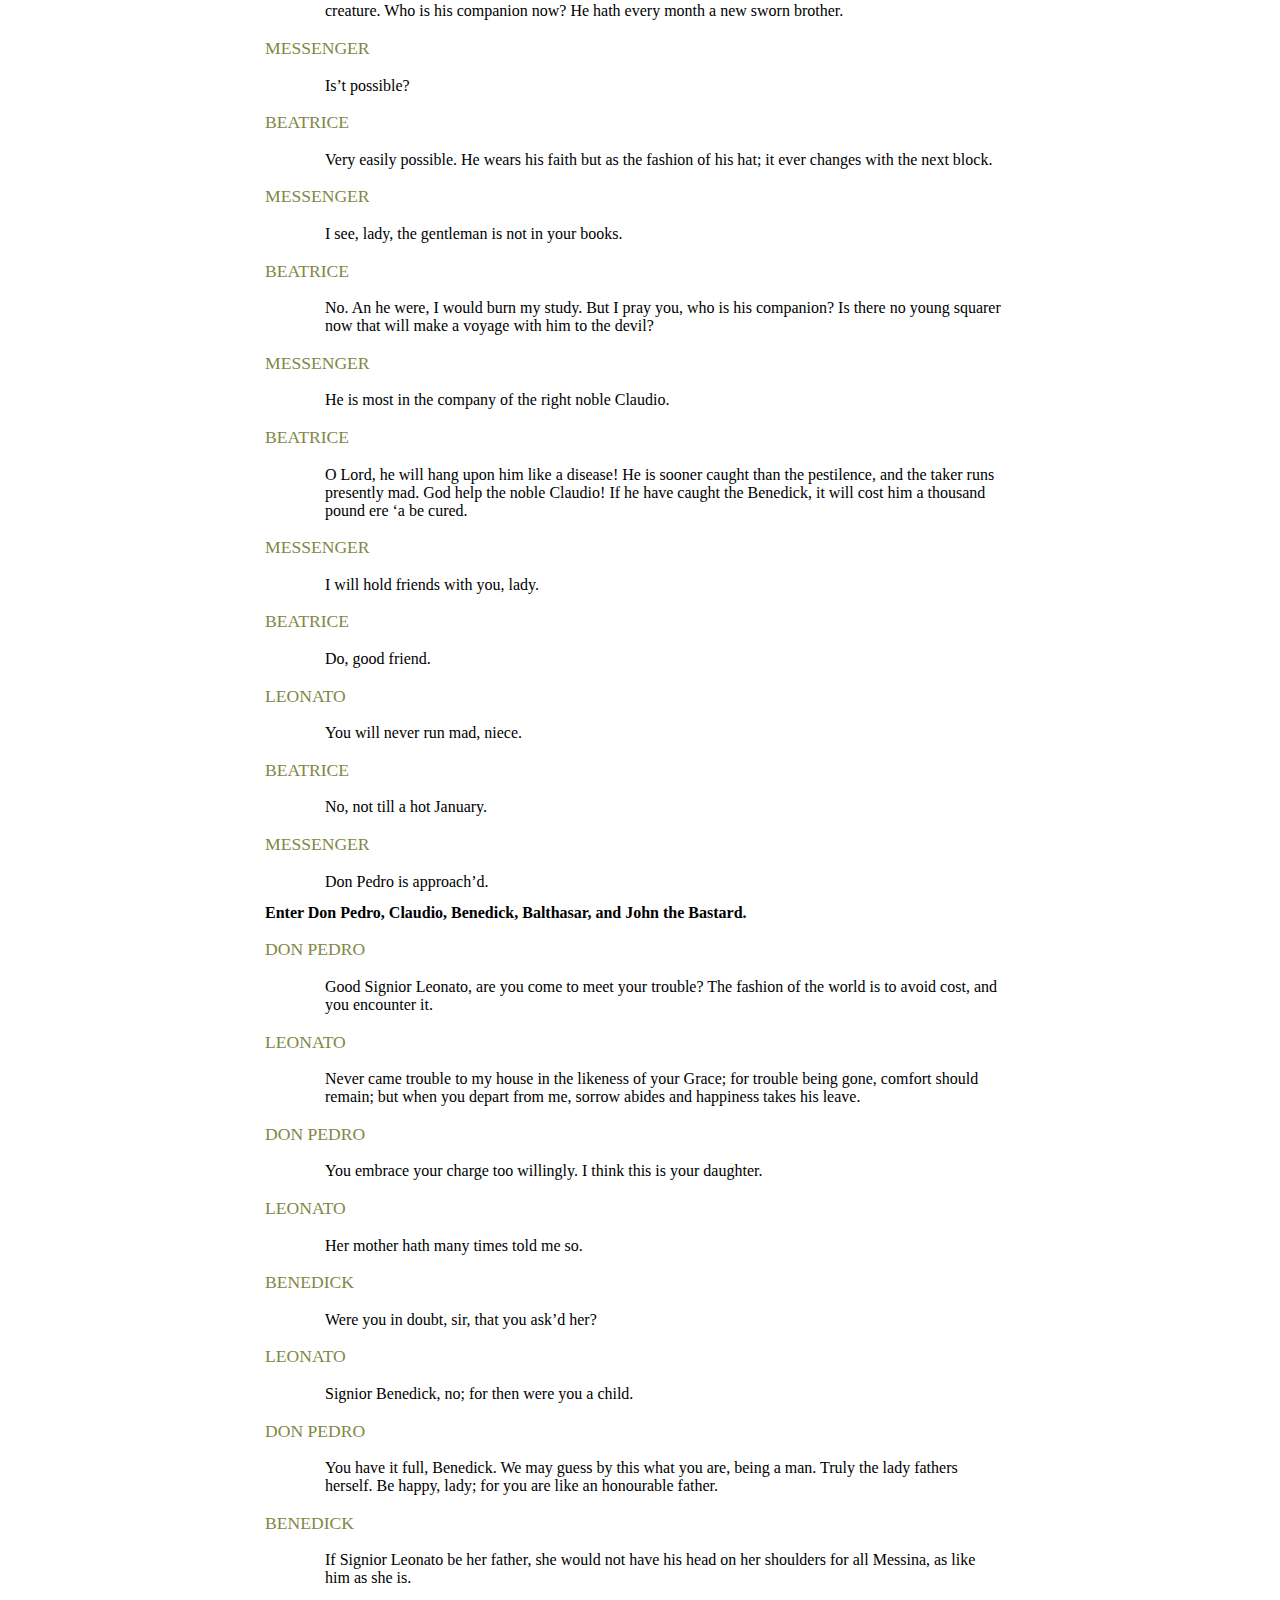
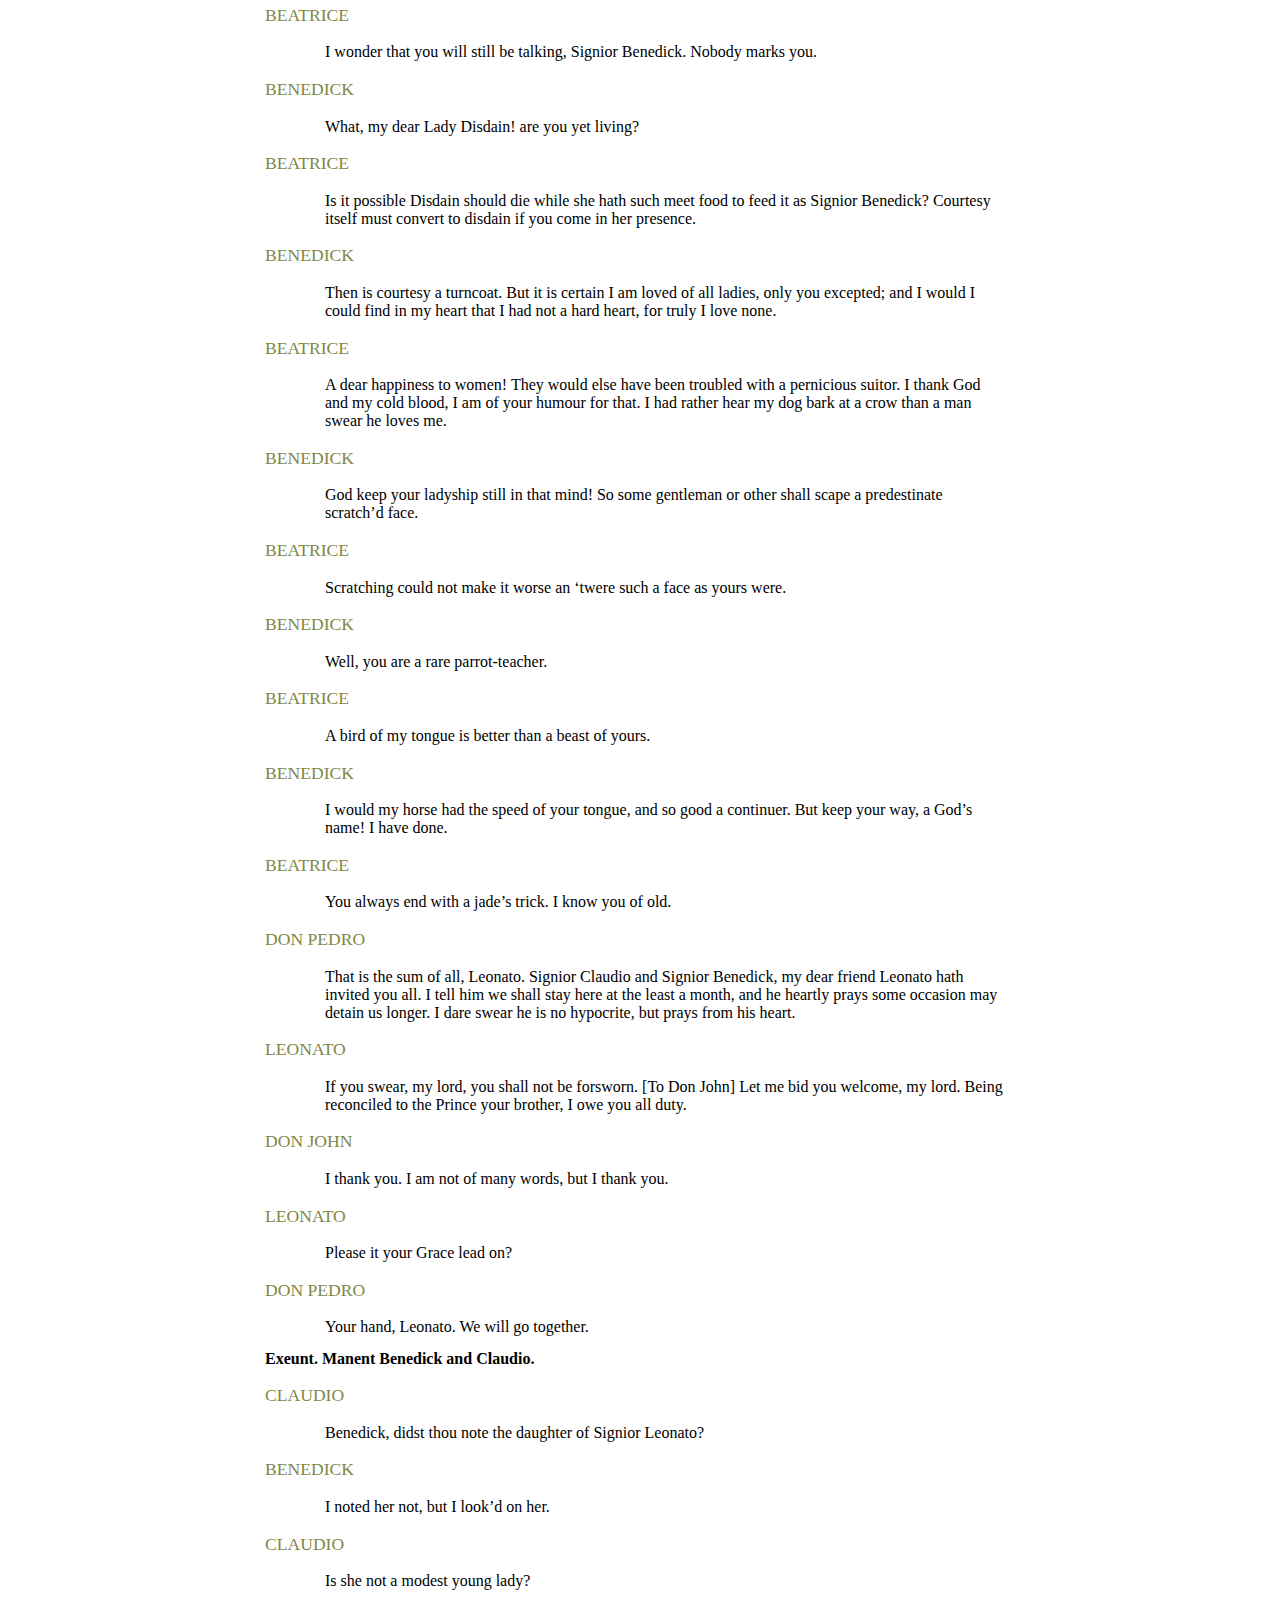
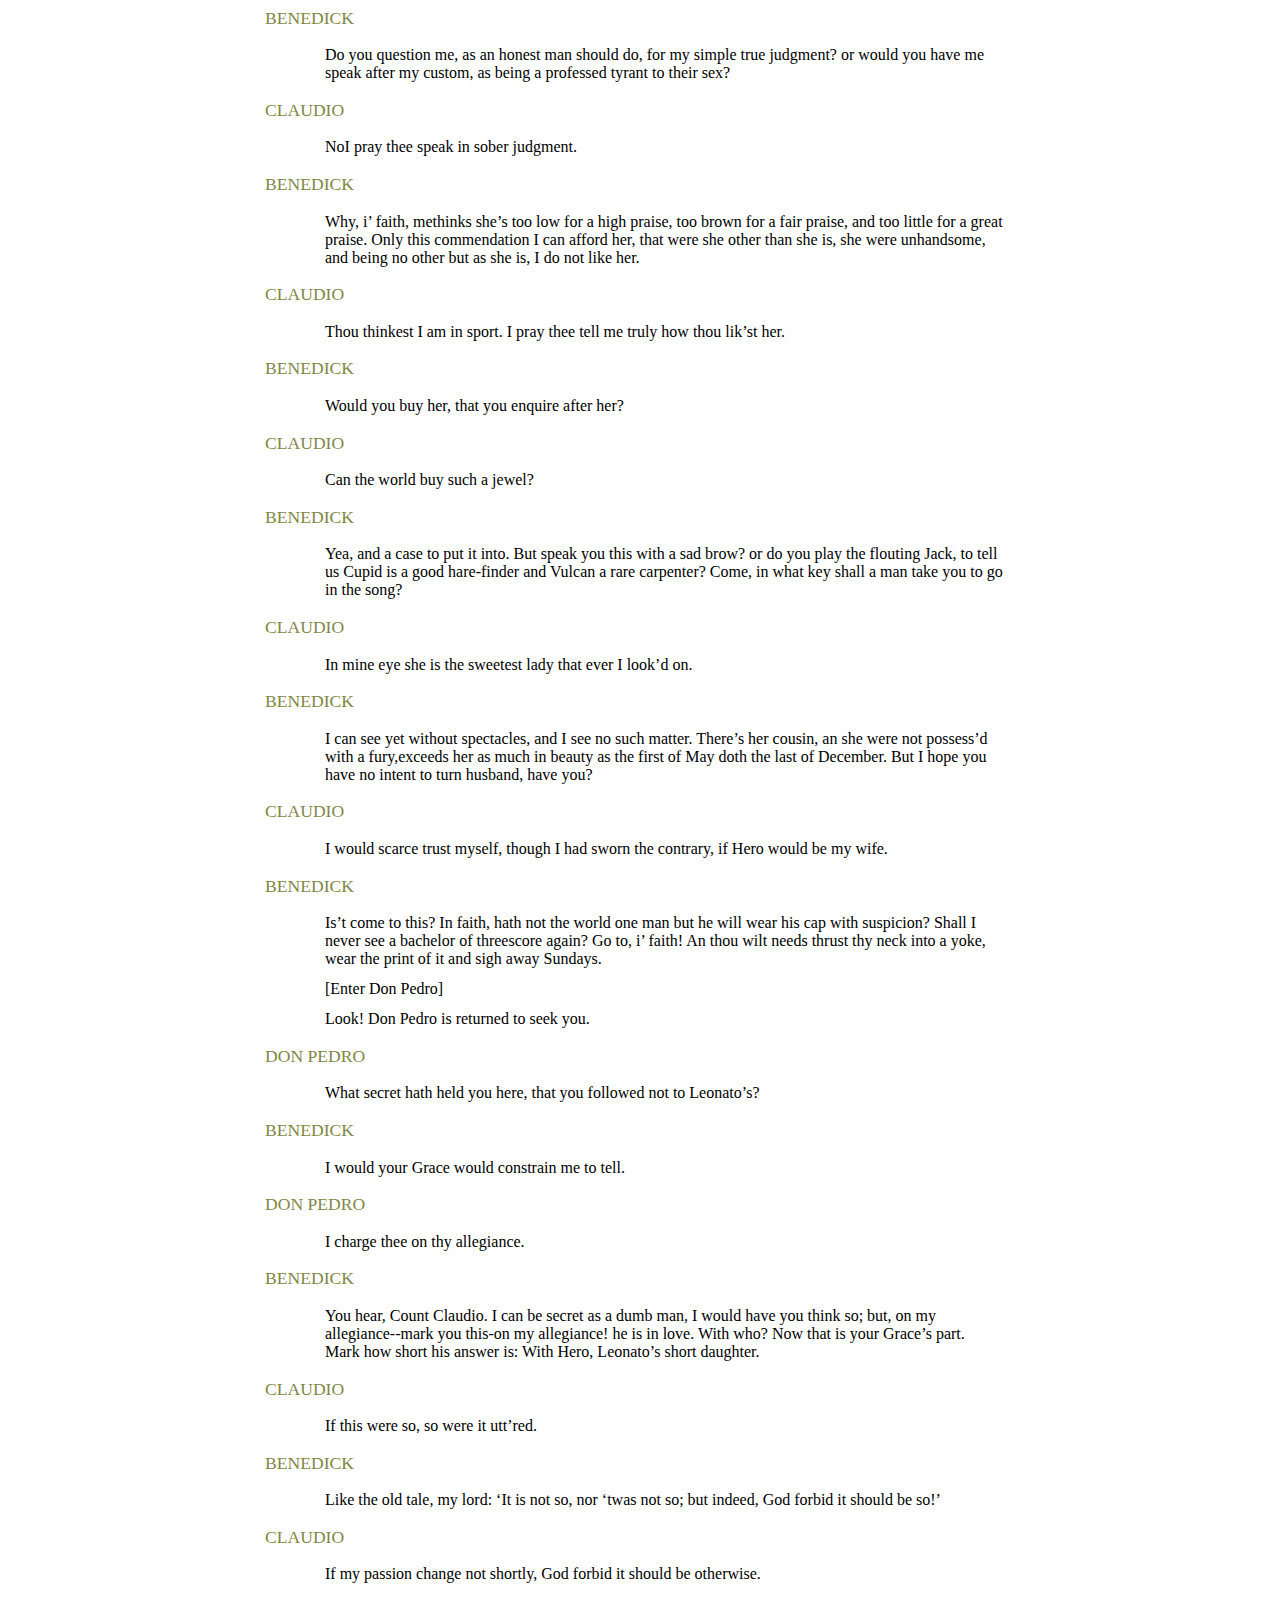
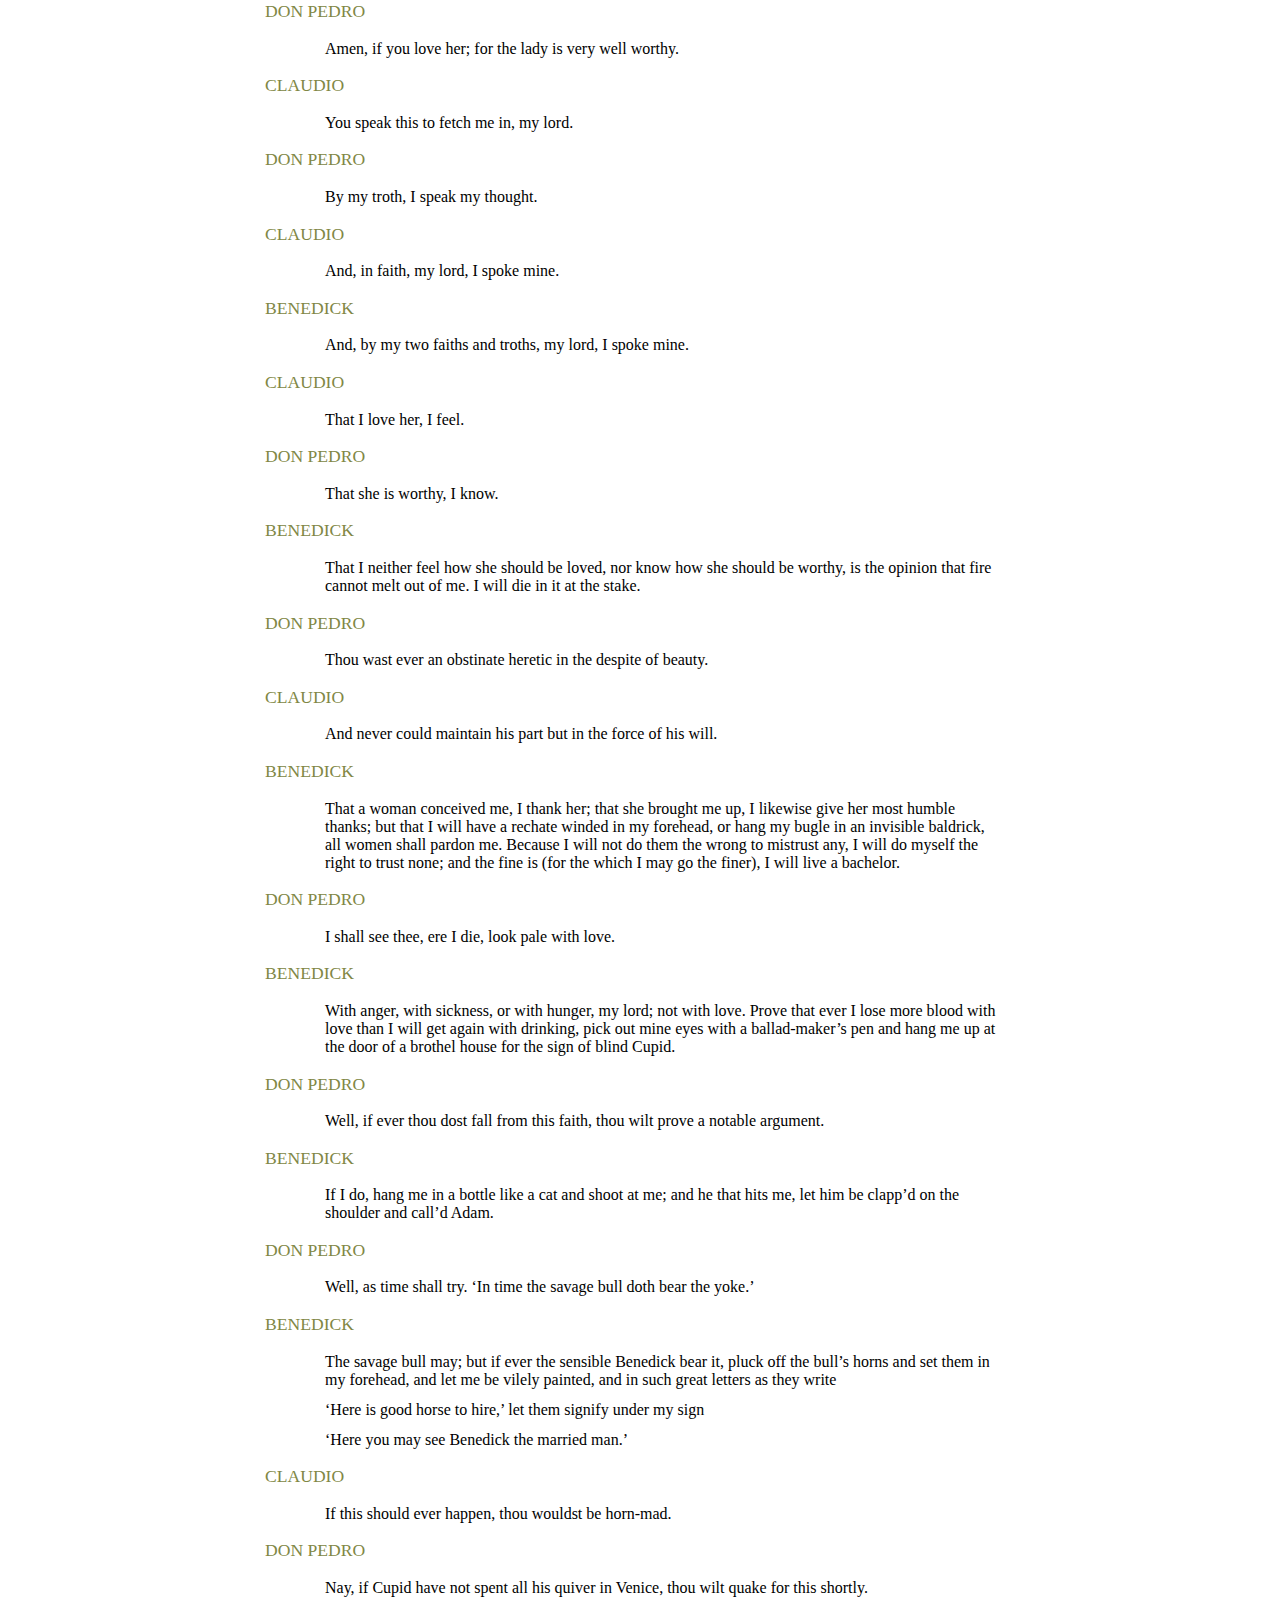
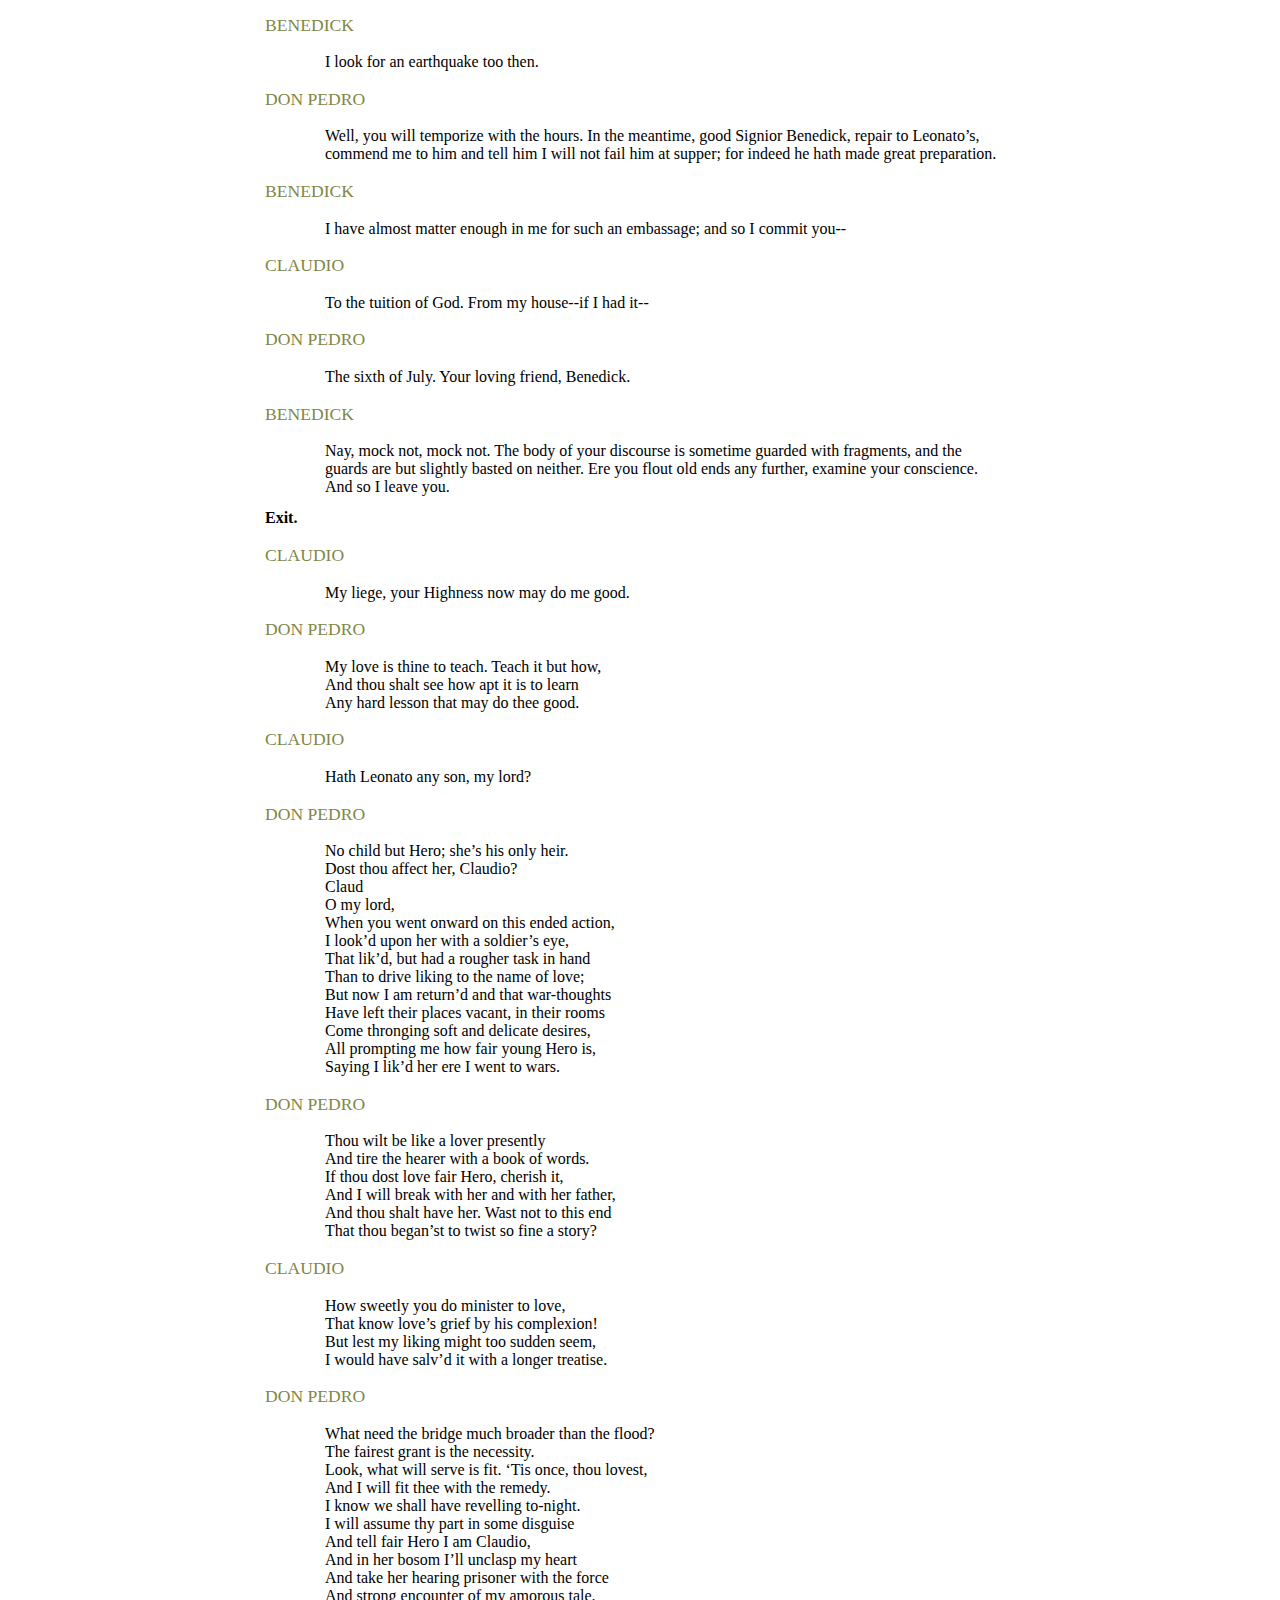
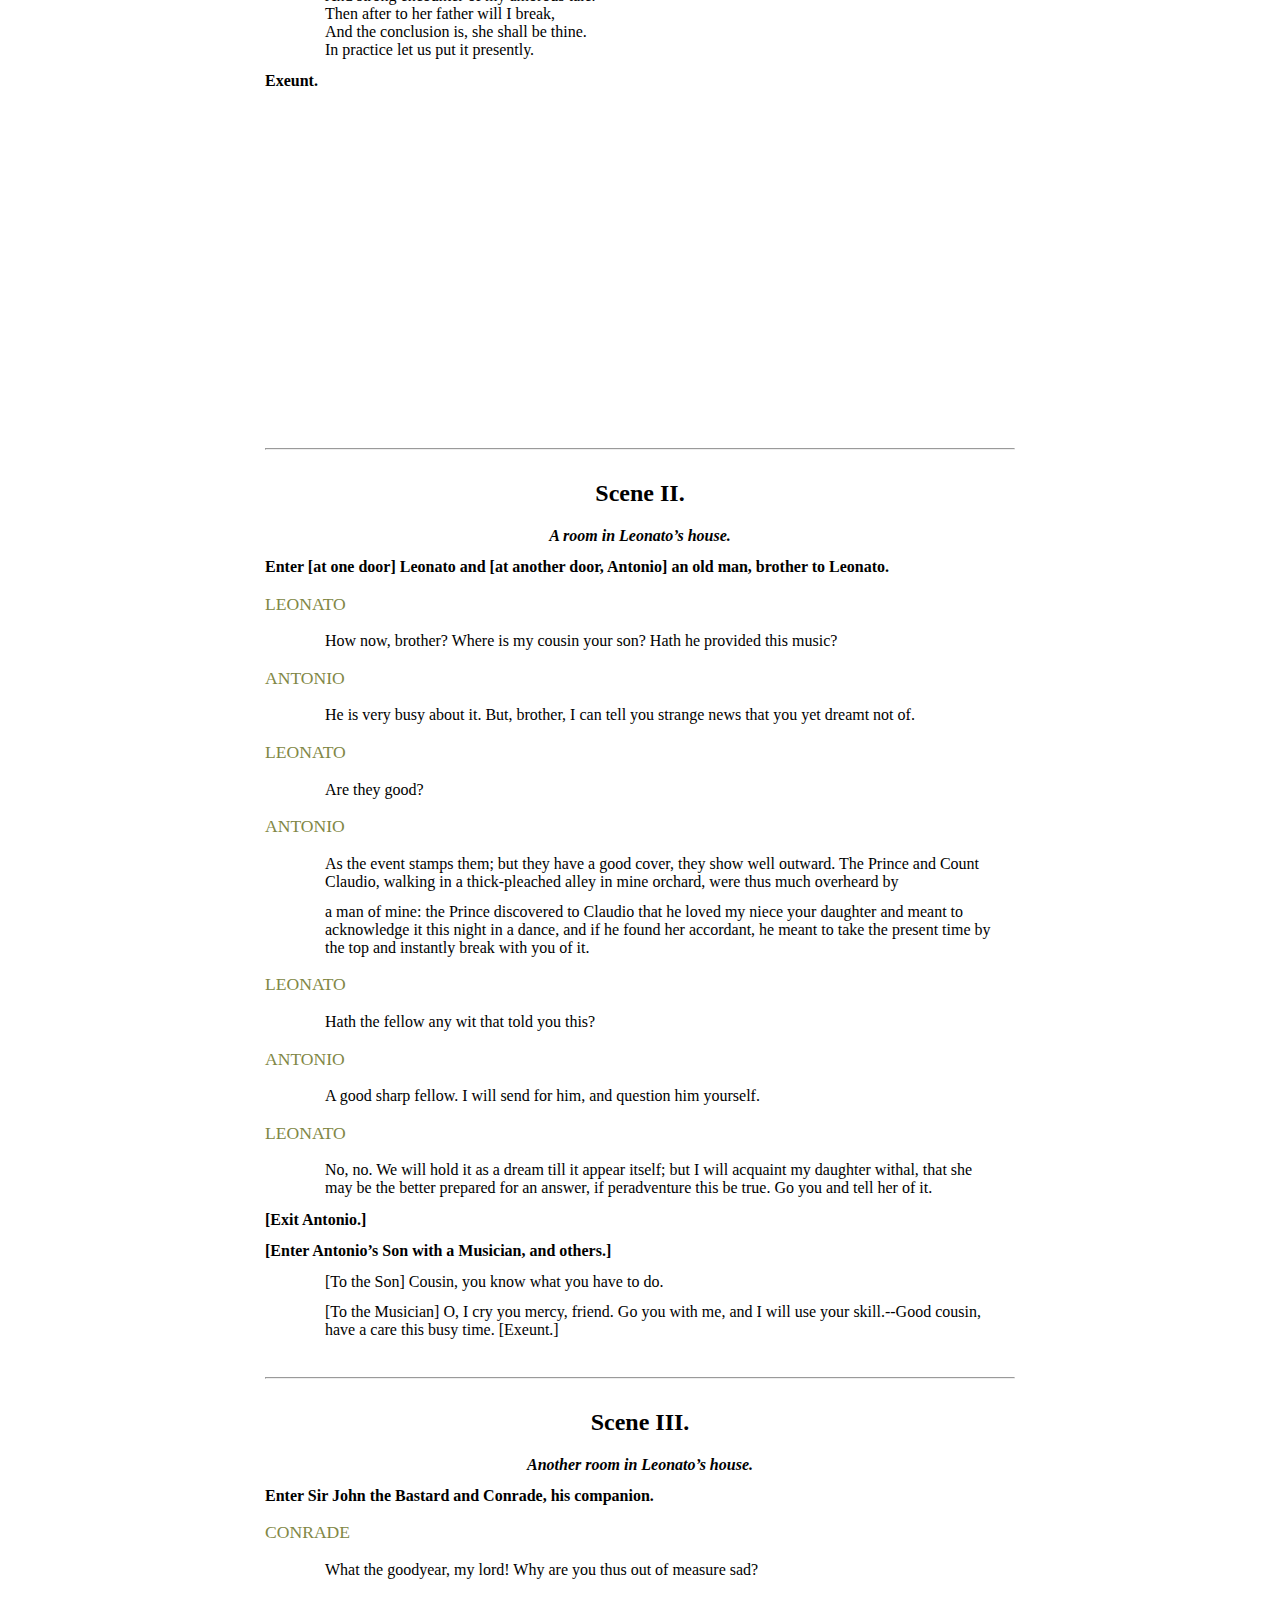
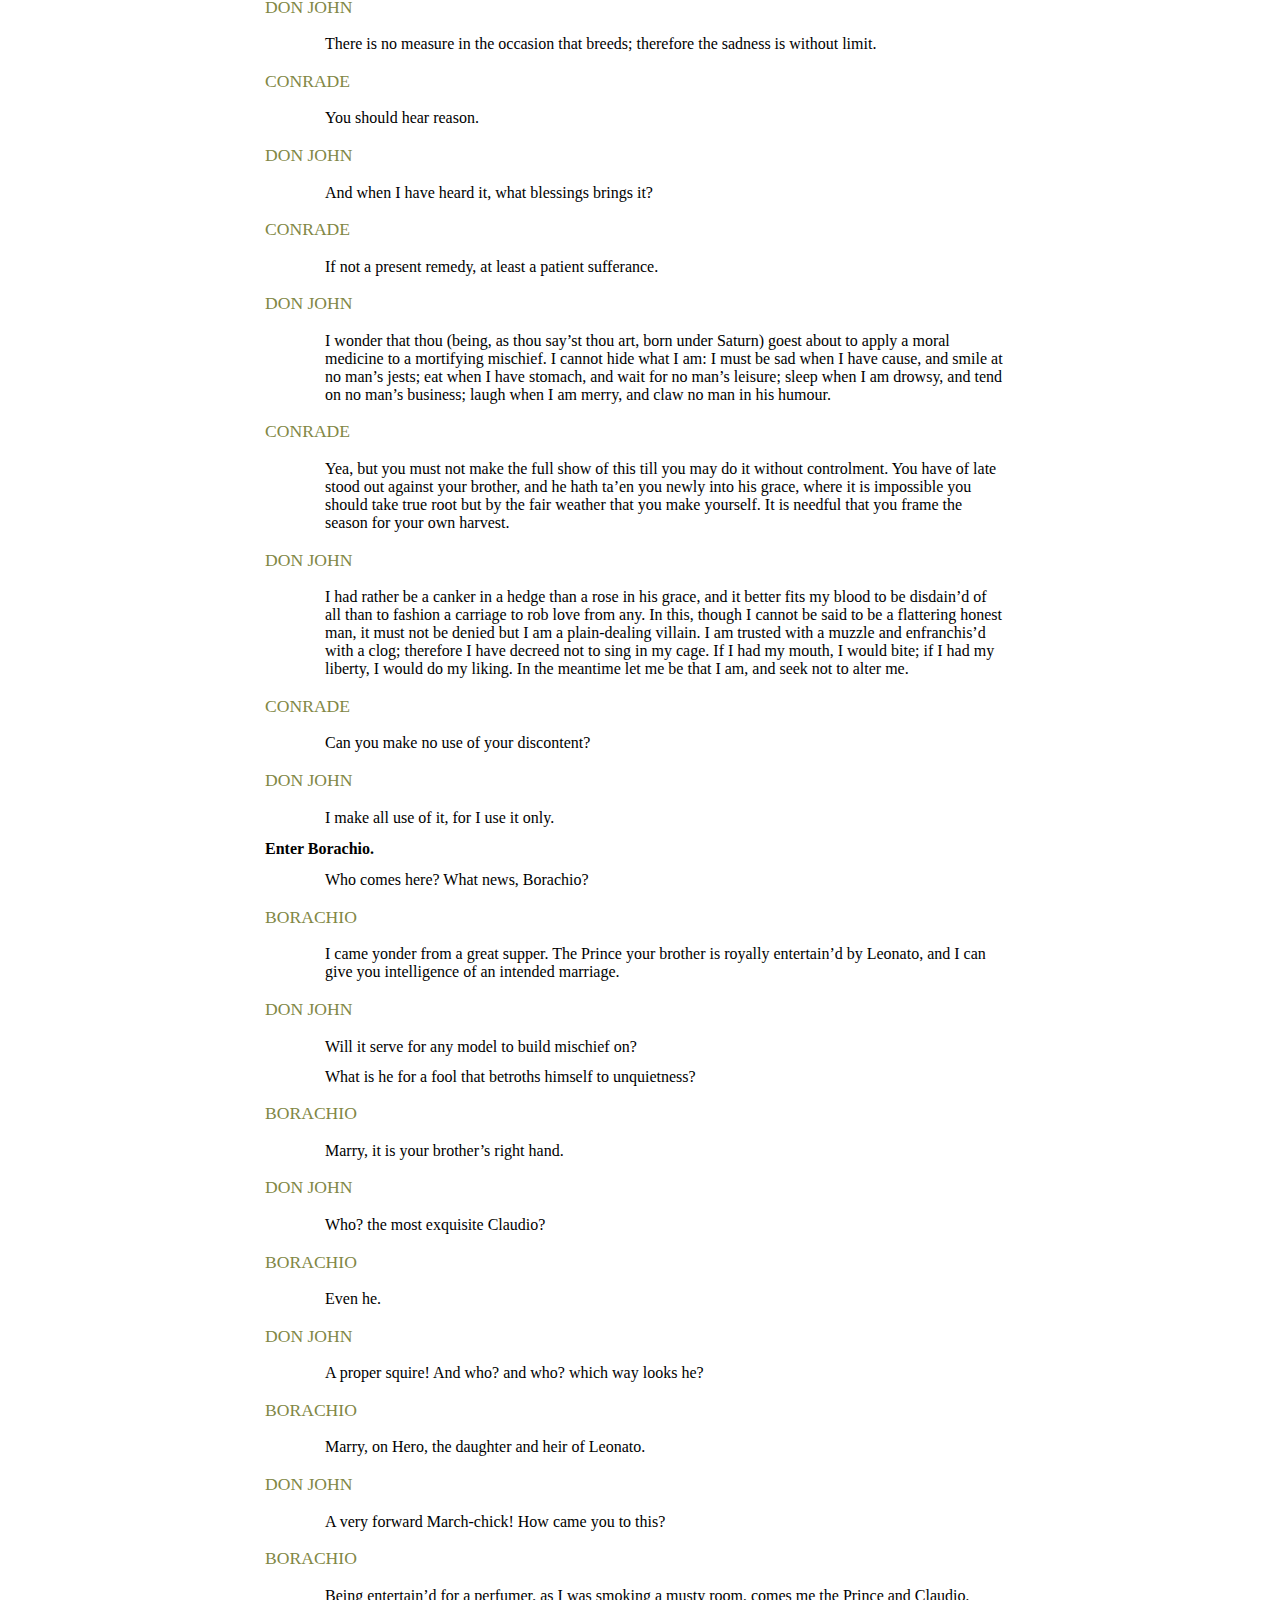
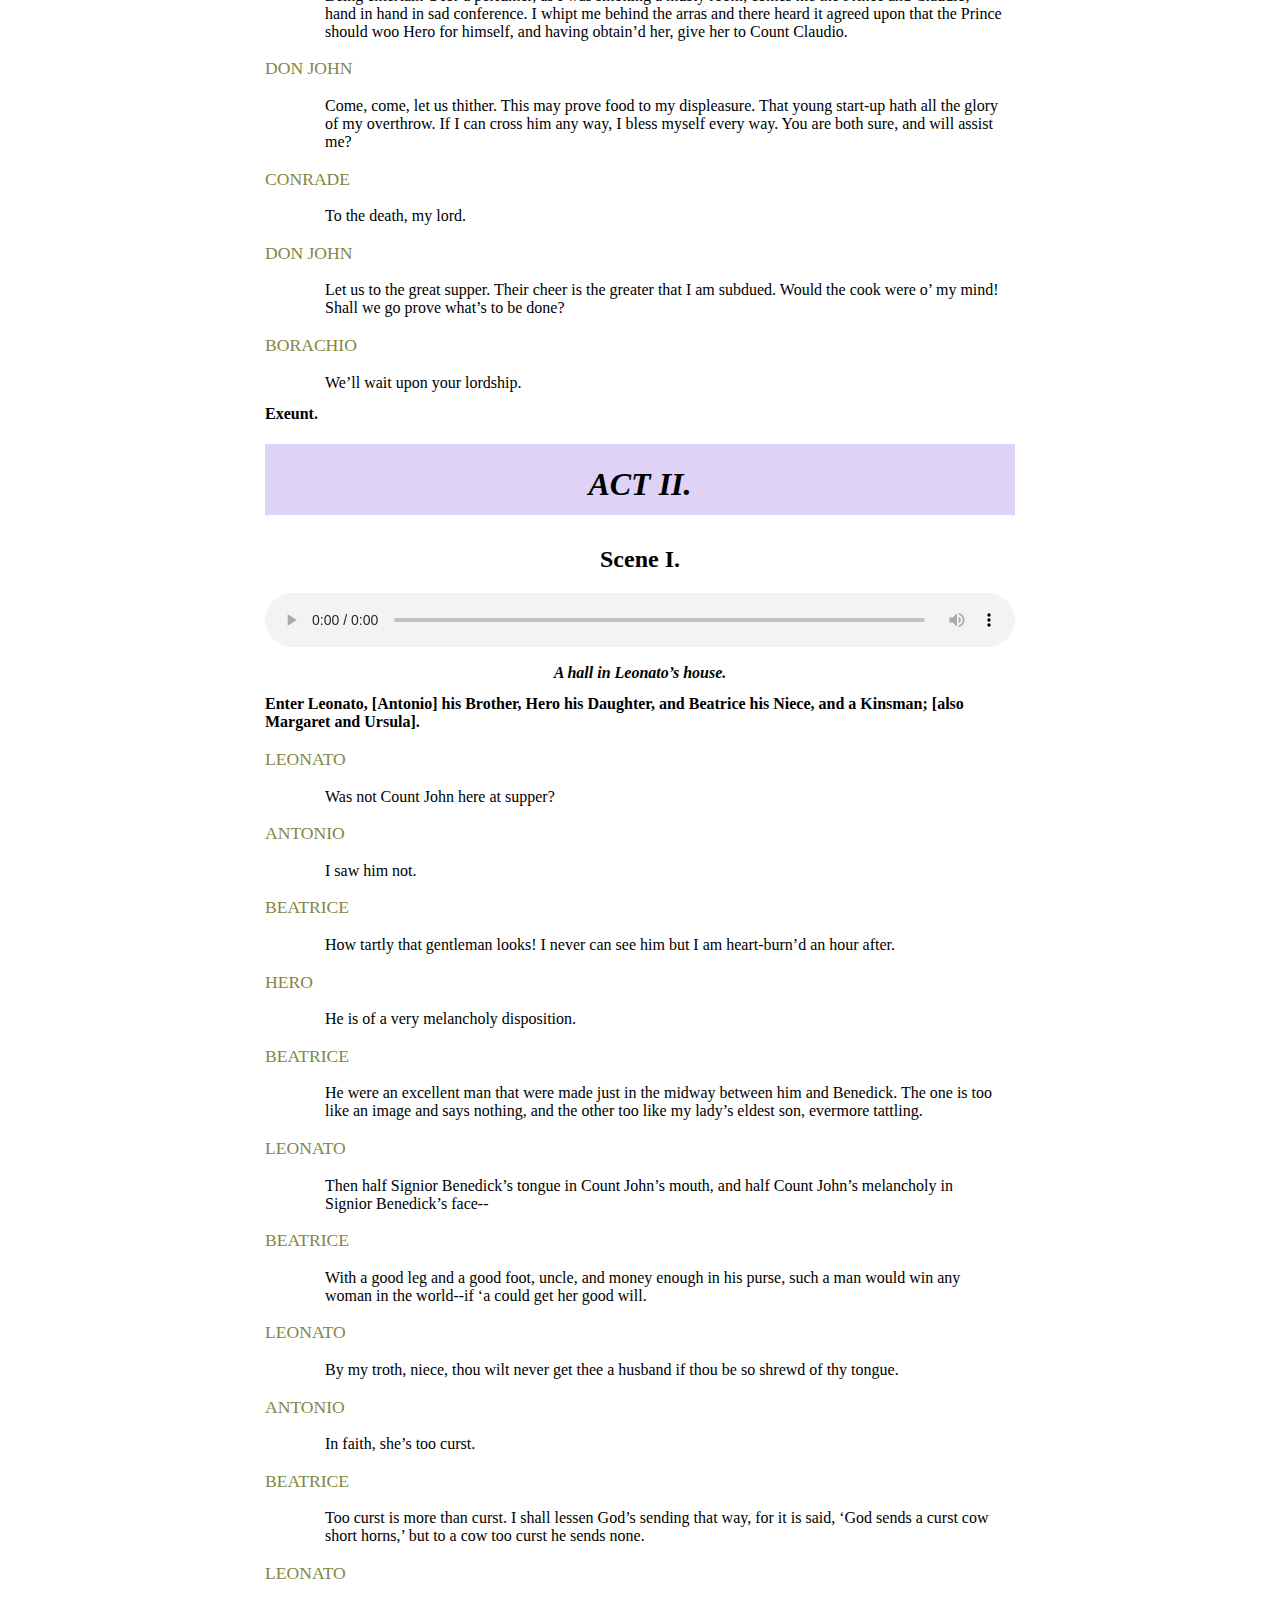
==== commit 586791fa: "1529 3004" ====
--- a/play.html
+++ b/play.html
@@ -400,6 +400,12 @@
 			<h2 class="stagedirection balance-text">Exeunt.</h2>
 			<h1 class="act"><a id="_idTextAnchor005"></a>ACT II. </h1>
 			<h2 class="firstscene"><span class="allscenes"><a id="_idTextAnchor006"></a>Scene I.</span></h2>
+			<audio controls>
+	<source src="sounds/act2.mp3" type="audio/mpeg">
+	Your browser does not support the audio tag.
+</audio>
+
+
 			<h2 class="location">A hall in Leonato’s house.</h2>
 			<h2 class="stagedirection balance-text">Enter Leonato, [Antonio] his Brother, Hero his Daughter, and Beatrice his Niece, and a Kinsman; [also Margaret and Ursula].</h2>
 			<p class="character">LEONATO</p>
--- a/css/playstyles.css
+++ b/css/playstyles.css
@@ -2,8 +2,9 @@
 /* background-color: } */
 body {
   font-family: didot, serif;
-  margin: 20px;
-}
+   margin: 12px 0;
+}
+
 section.dramatis {
 width: 70%;
 margin: 60px auto;
@@ -45,6 +46,10 @@
     width: 50%;
   }
 
+  audio {
+    width:100%;
+  }
+
 div.sceneImage {
 }
 h1.act {
@@ -56,7 +61,7 @@
 padding: 12px 0;
 }
 p.character {
-font-size: 1.4em;
+font-size: 1.1em;
 color: rgb(129, 135, 69);
 }
 p.charactername {
@@ -96,22 +101,6 @@
 
 }
 
-.video-box {
-	position: relative;
-	padding-bottom: 56.25%;
-	padding-top: 30px;
-	height: 0;
-	overflow: hidden;
-	margin-bottom: 12px;
-}
-
-.video-box iframe {
-	position: absolute;
-	top: 0;
-	left: 0;
-	width: 100%;
-	height: 100%;
-}
 span.character_role {
   font-style: italic;
 }
@@ -318,13 +307,28 @@
   font-size: 200%;
 }
 
+/* section.dramatis {
+  width: 70%;
+  font-size: 120%
+
+}
+
+section.play {
+  width: 70%;
+  font-size: 120%;
+
+} */
+
 ul {
   width:auto;
   float:right;
   overflow:visible;
   position:static;
   top:inherit;
-
+  max-width: 100%;
+}
+body {
+margin:20px;
 }
 
 
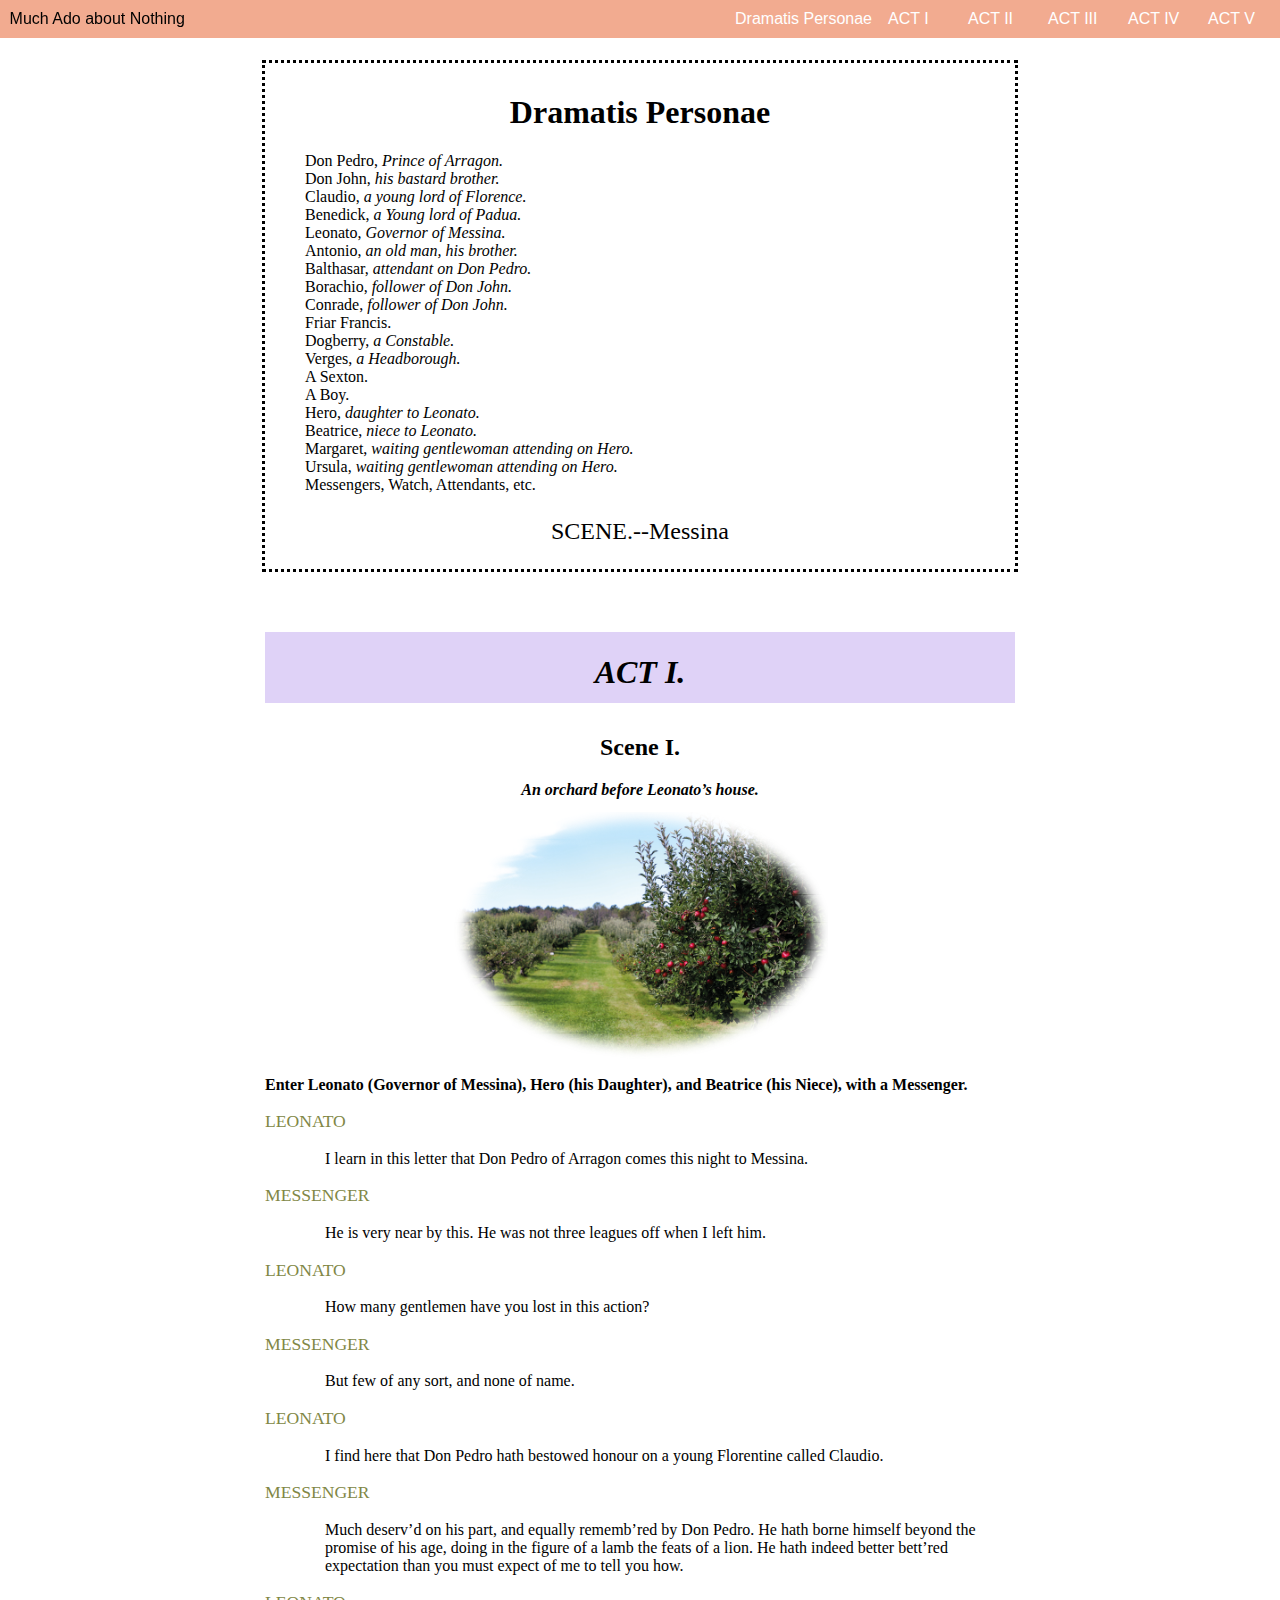
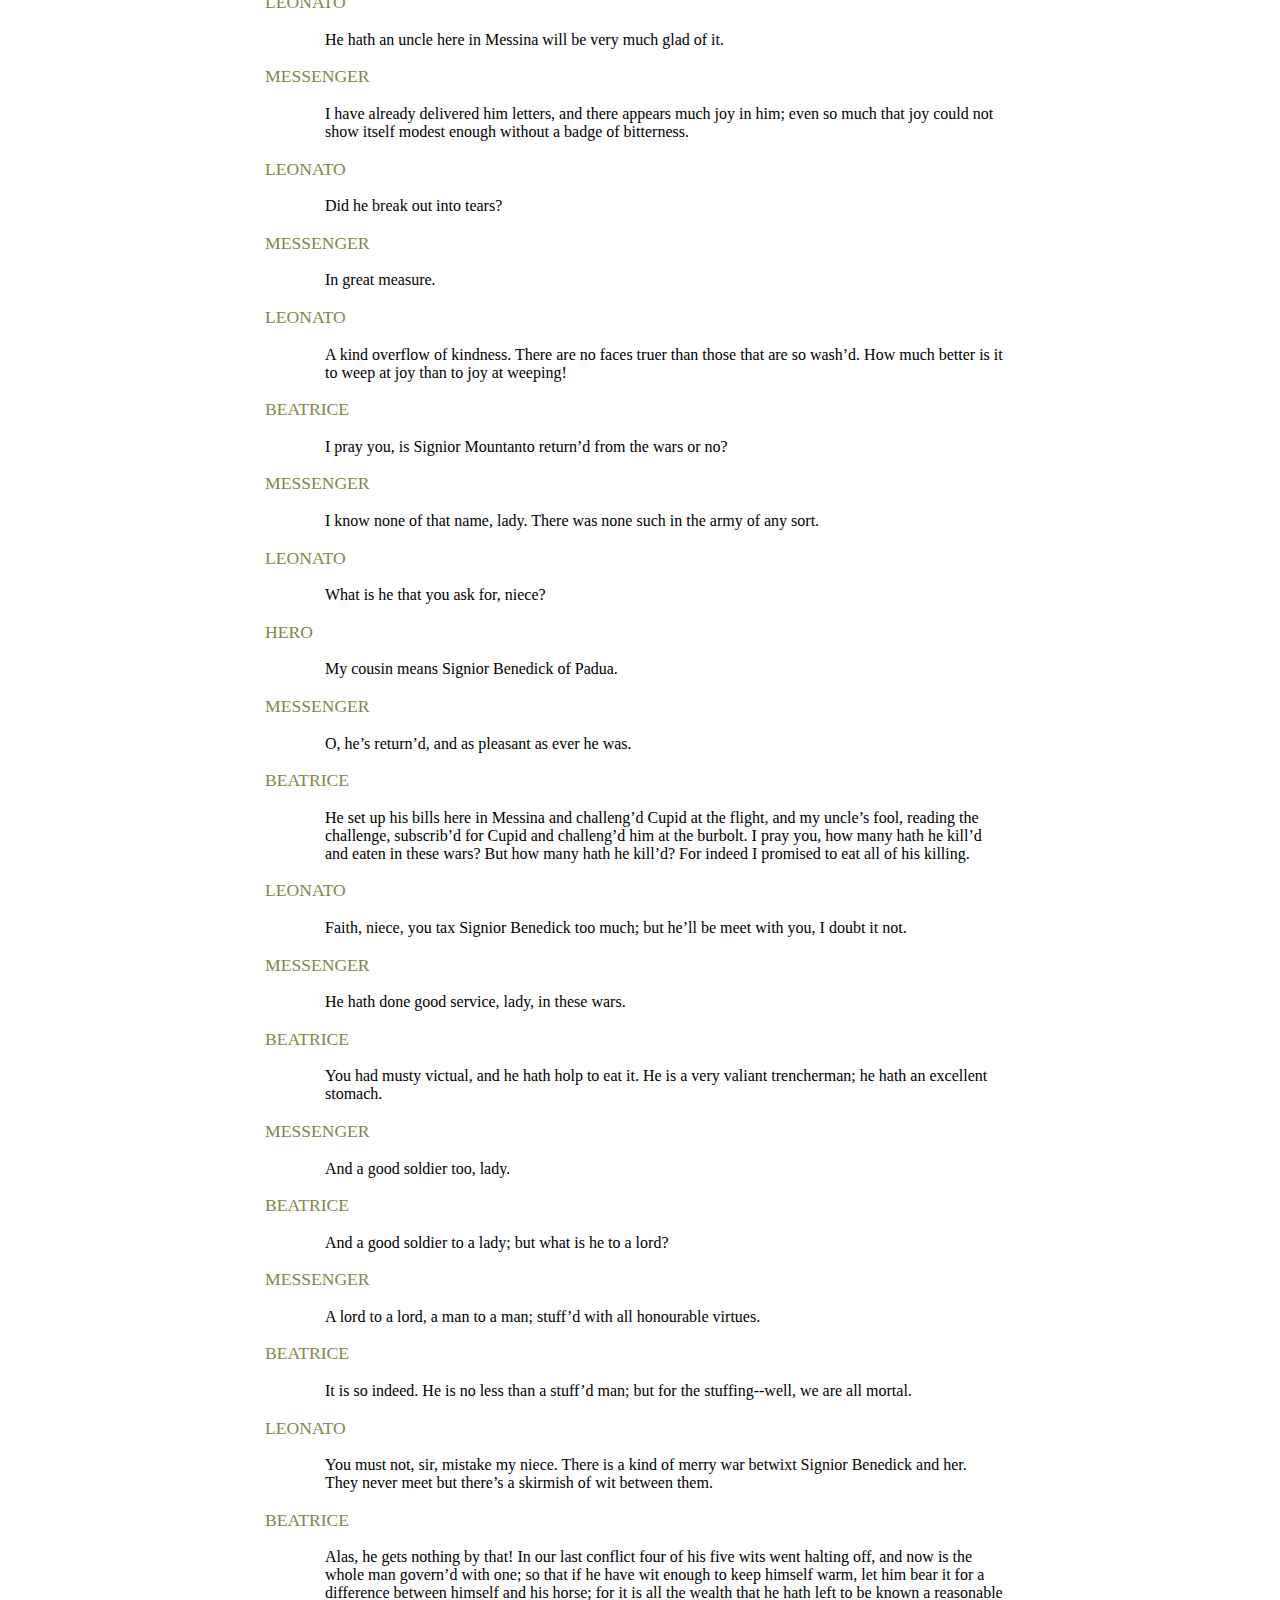
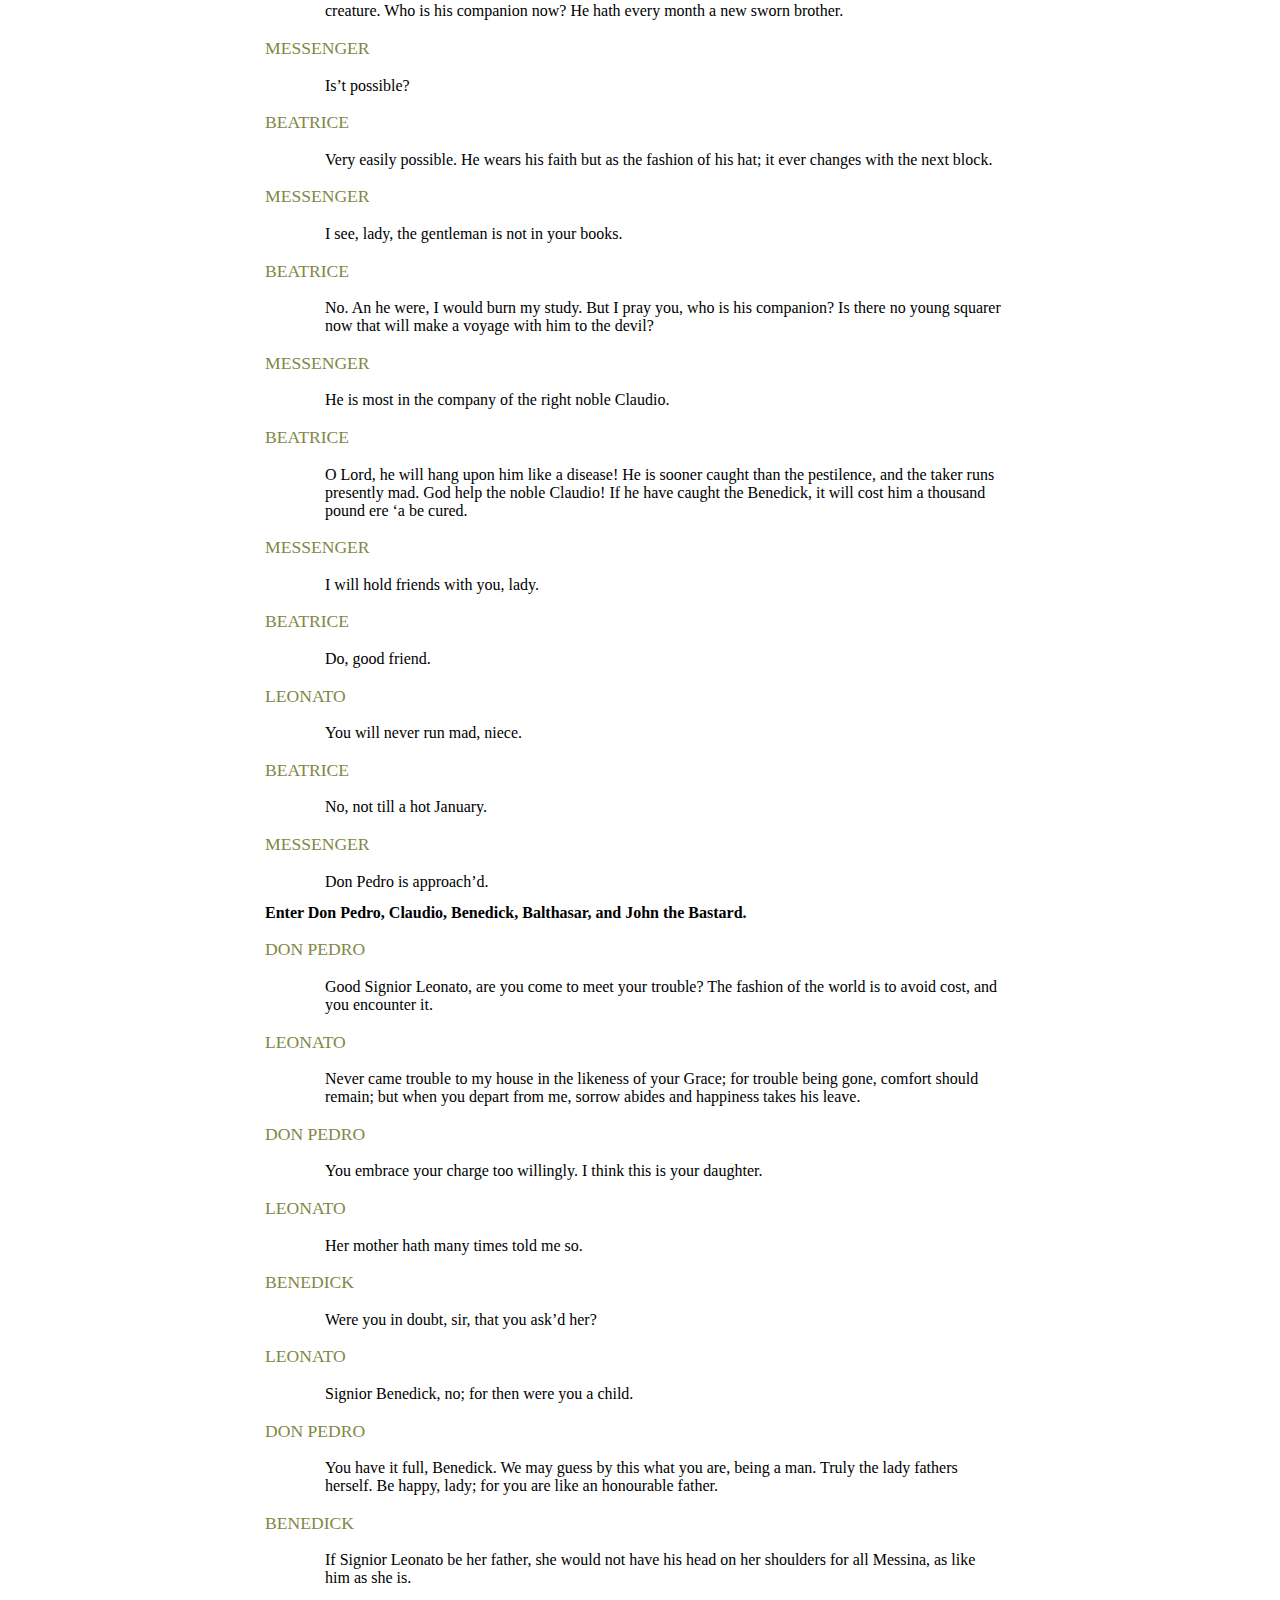
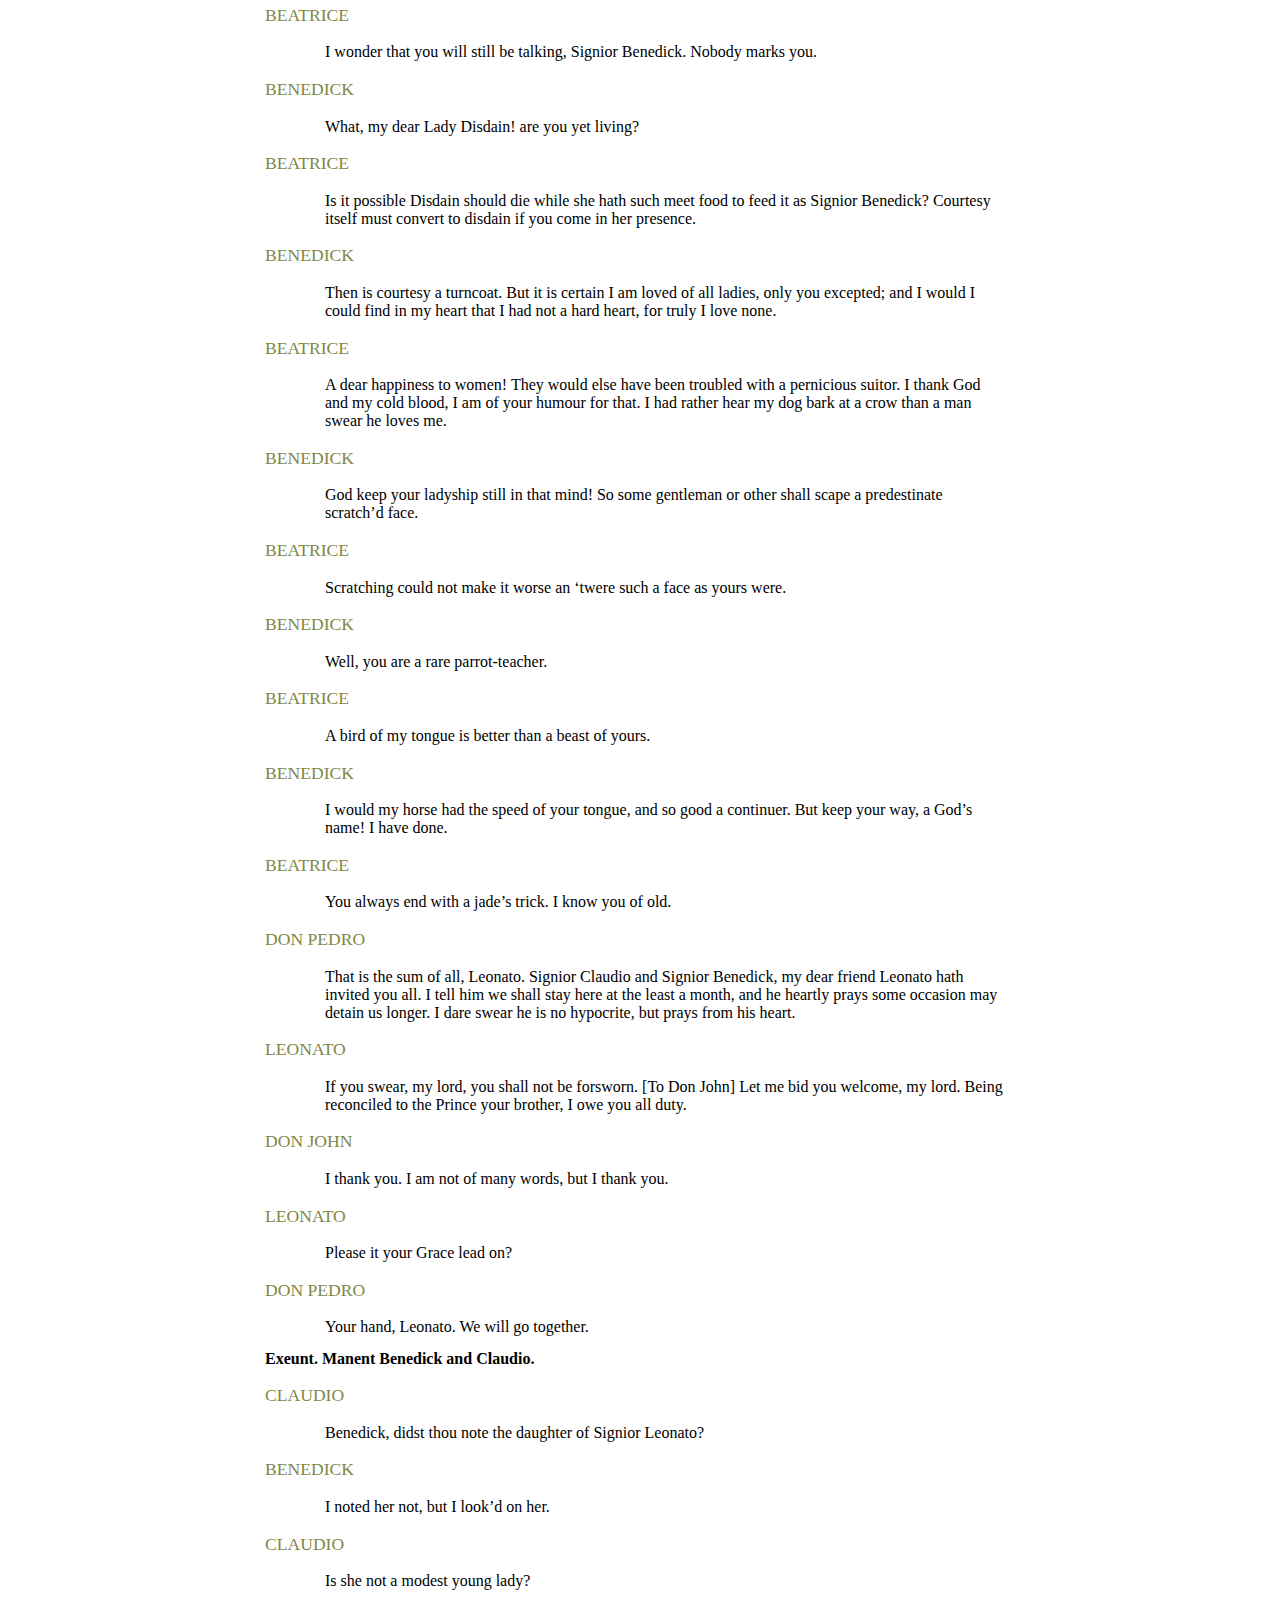
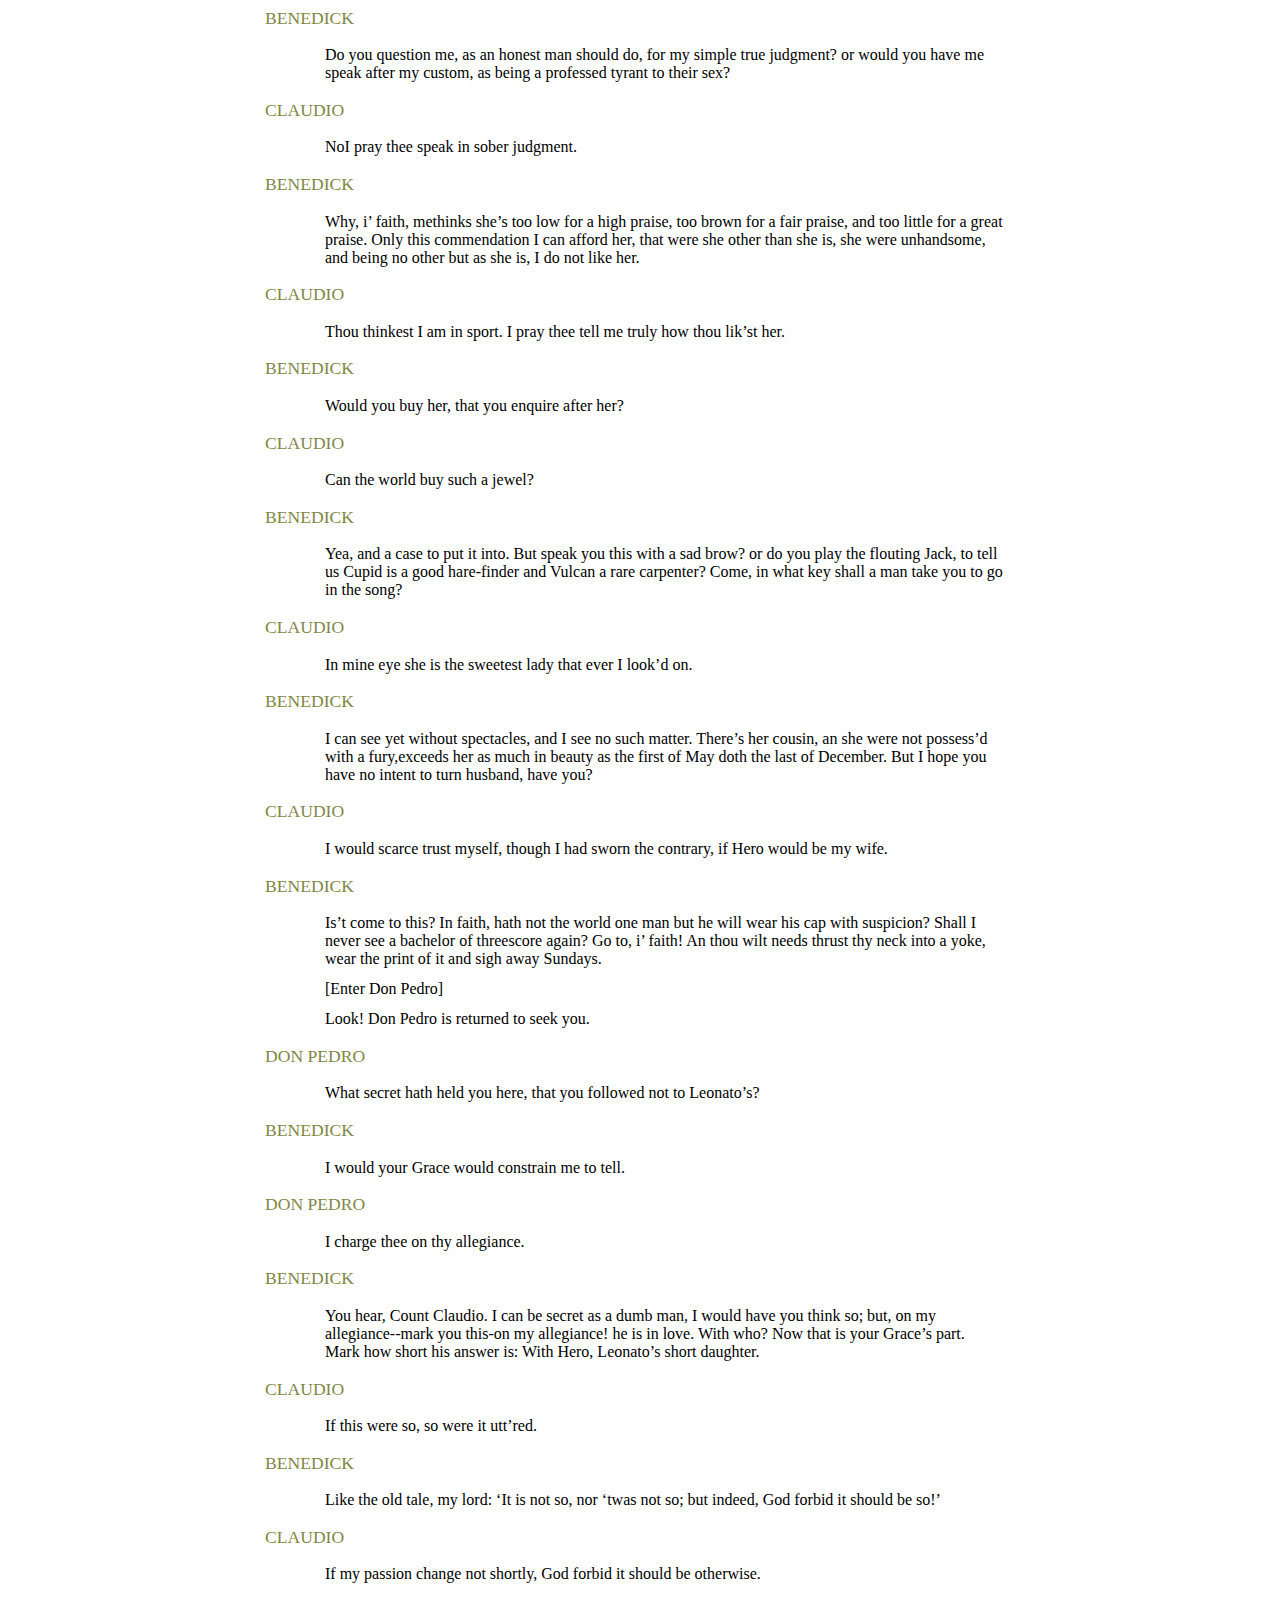
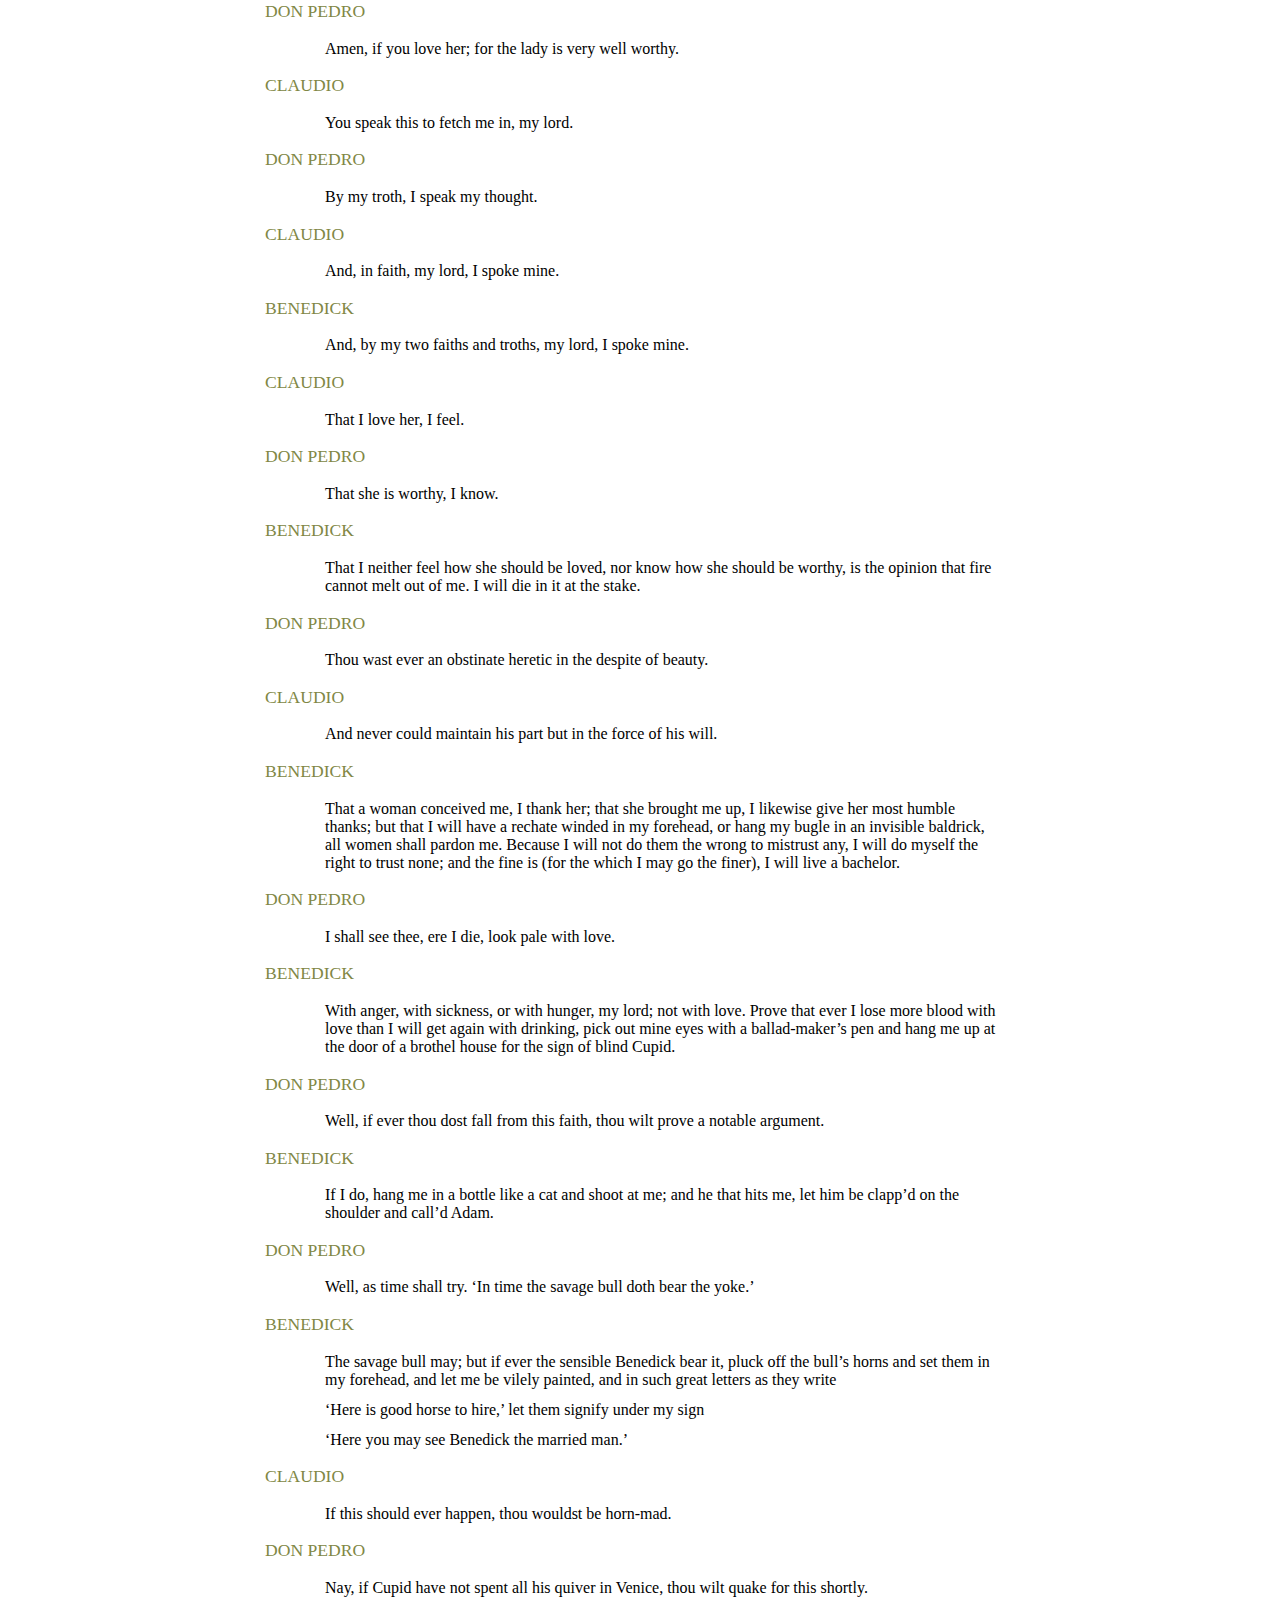
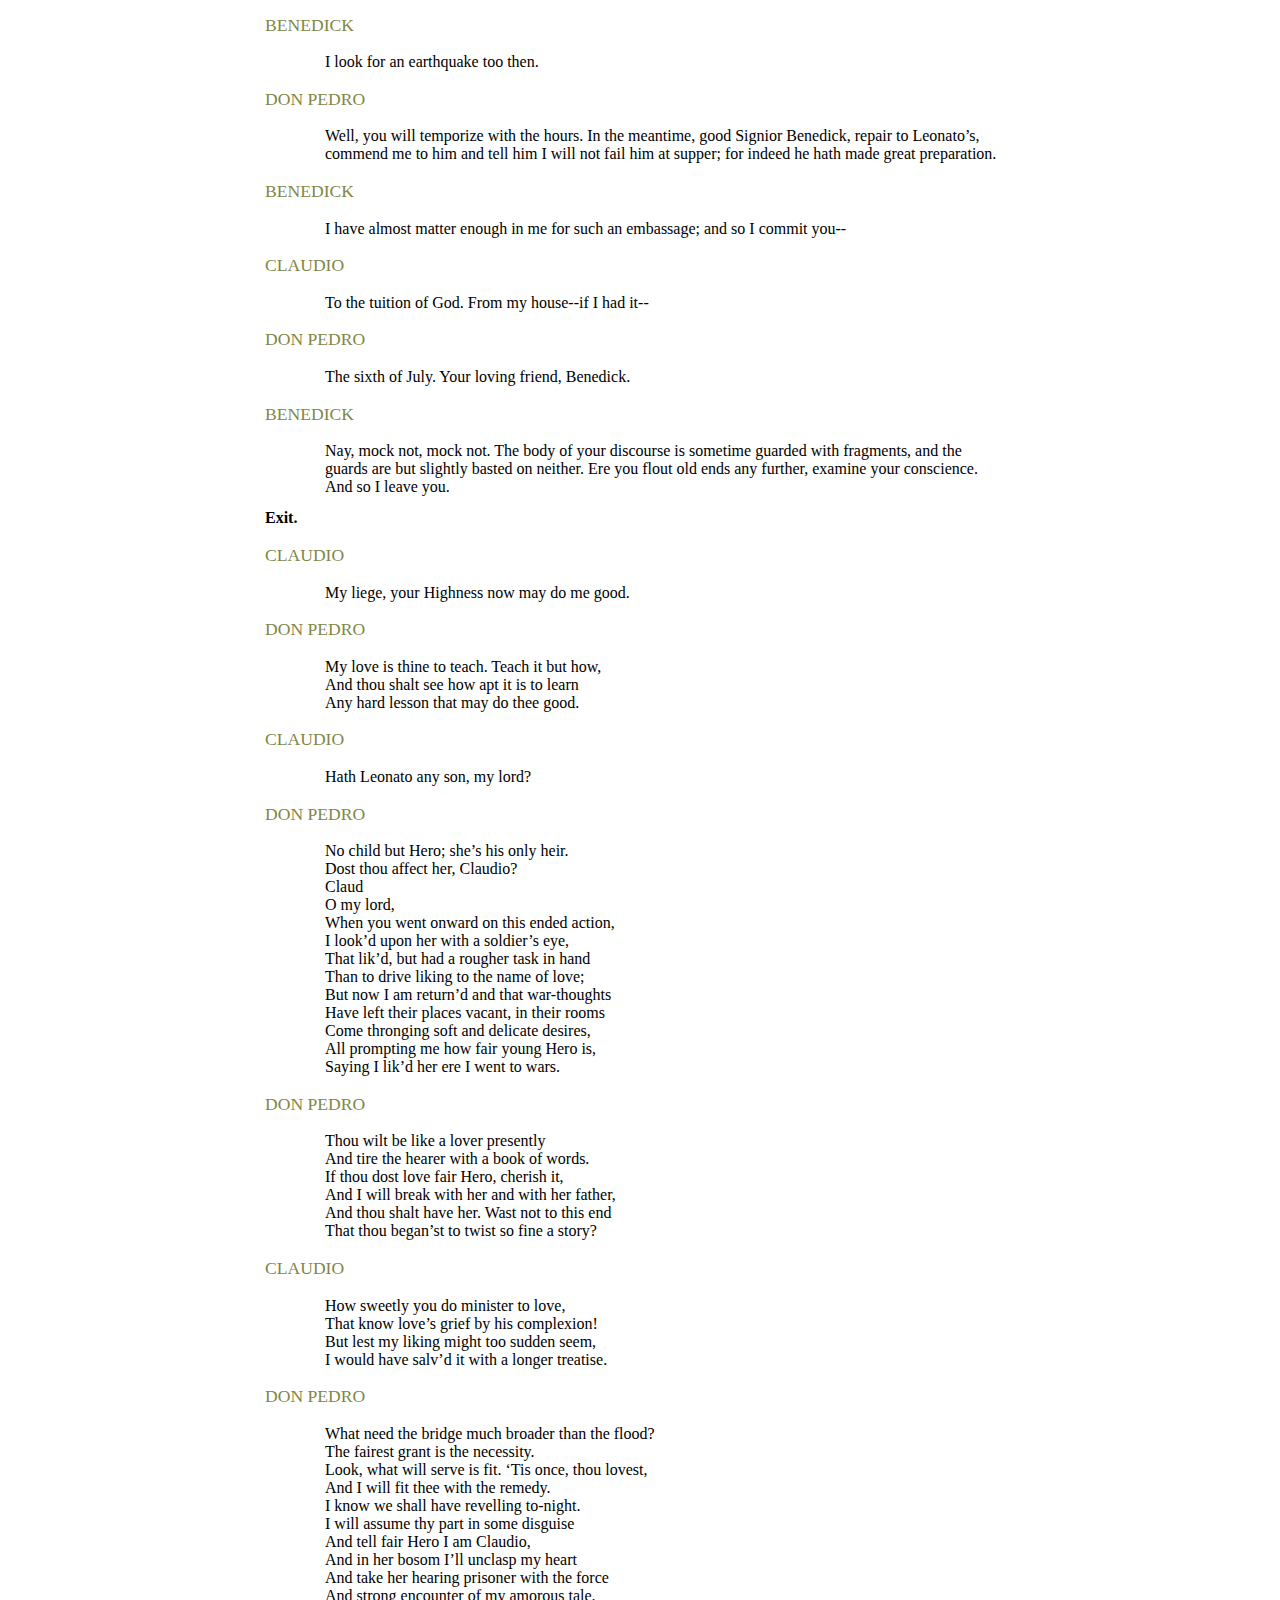
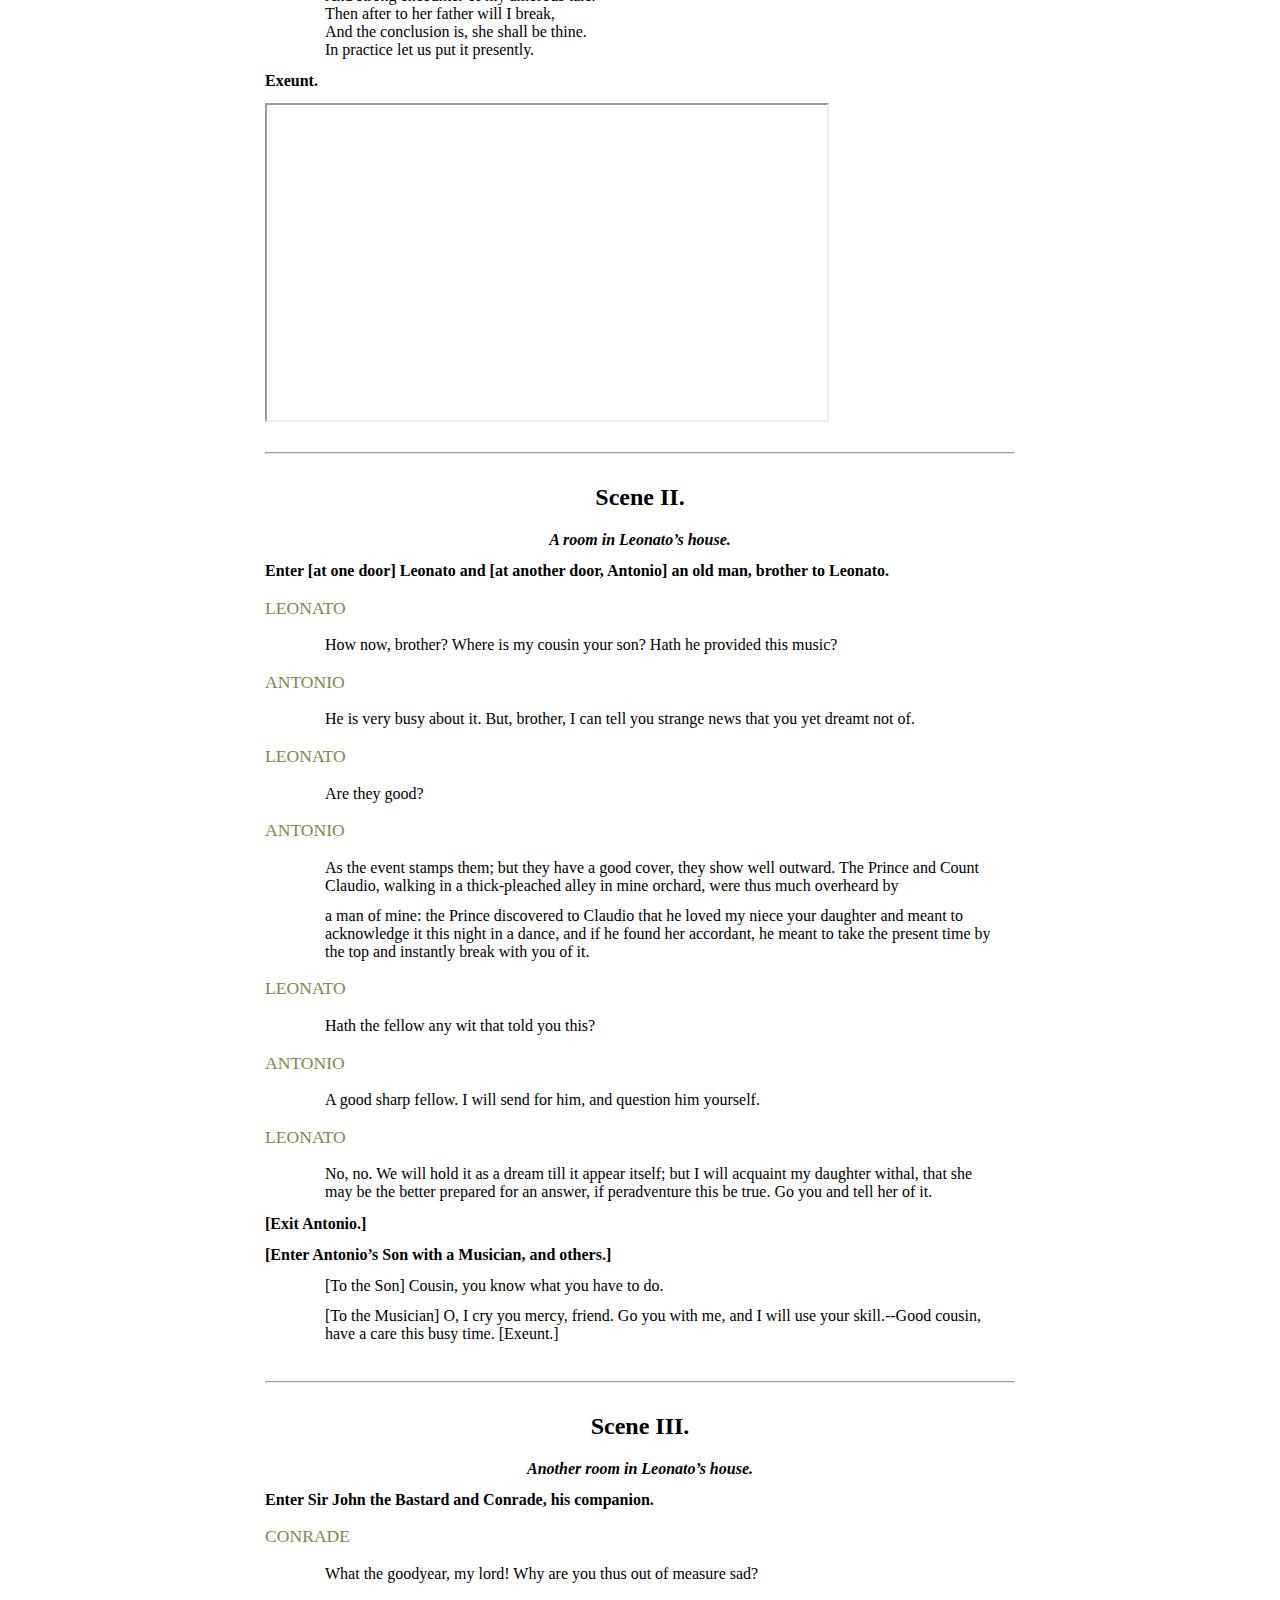
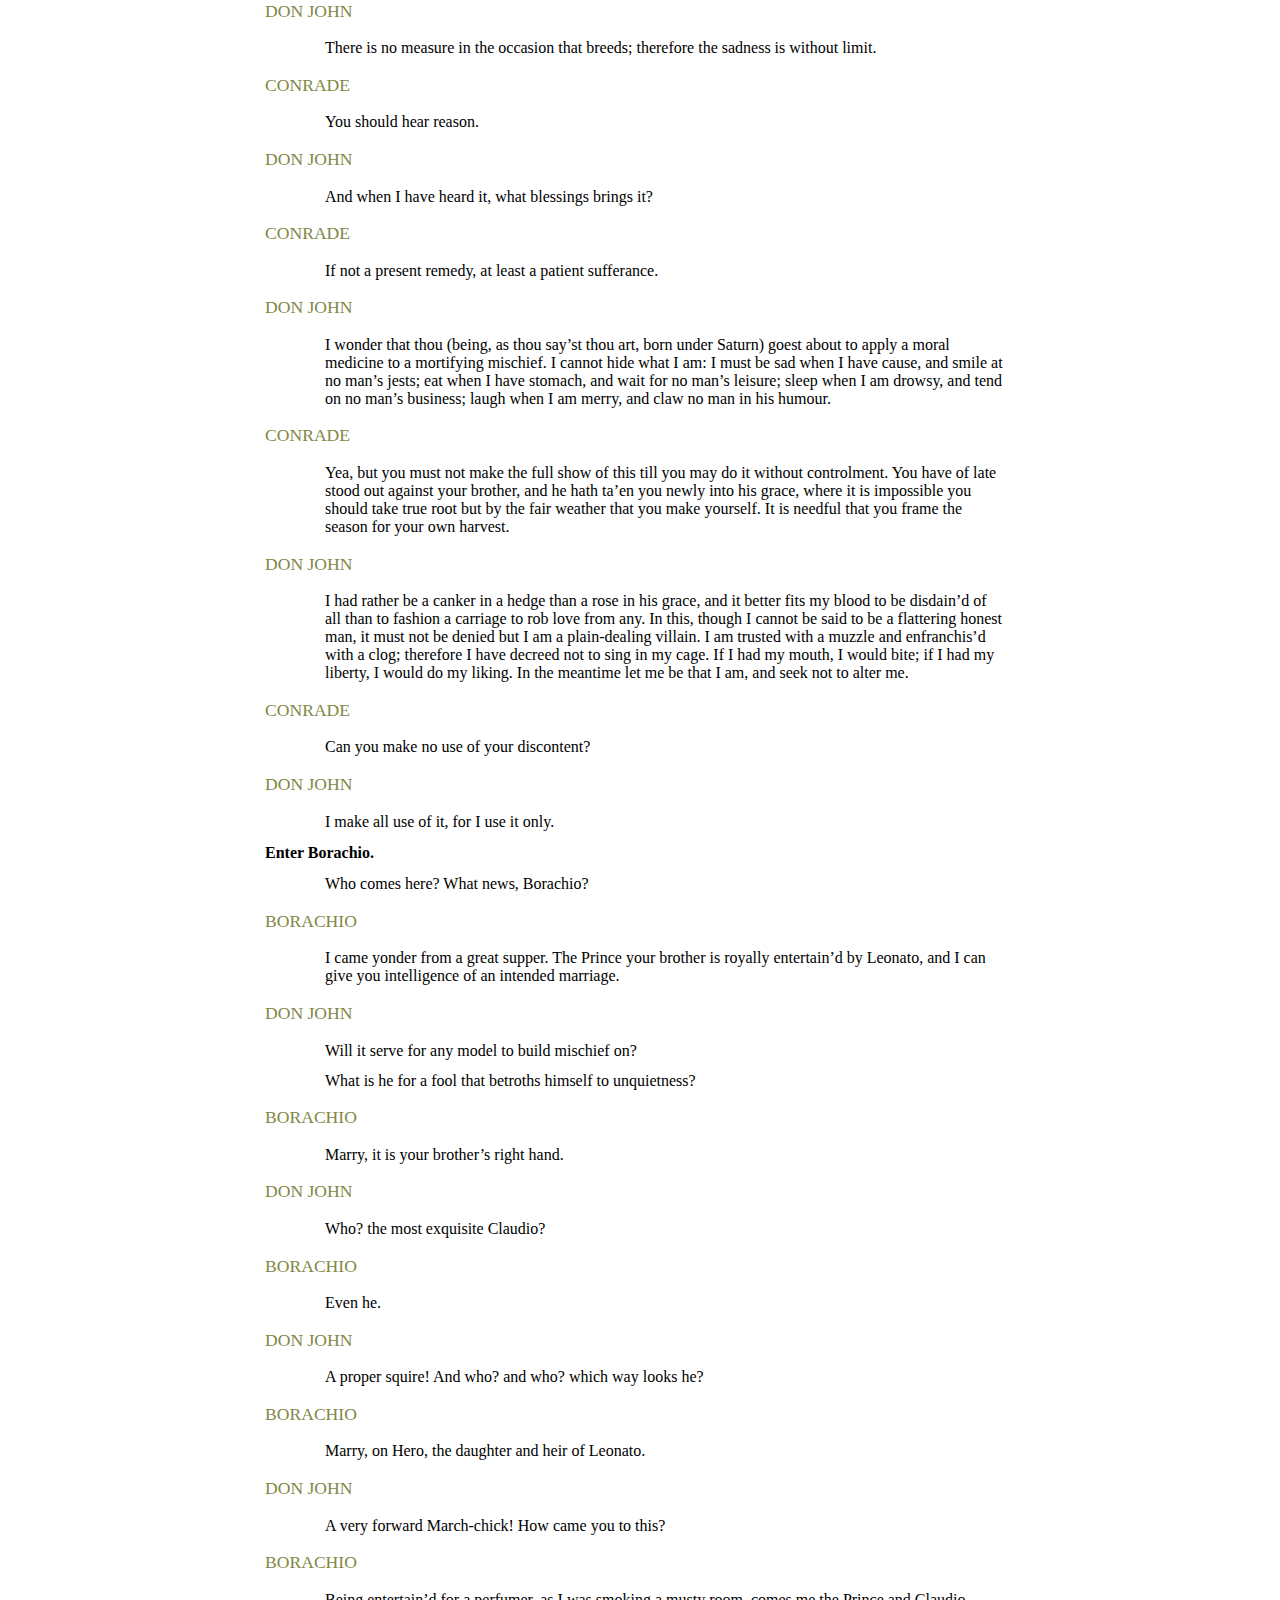
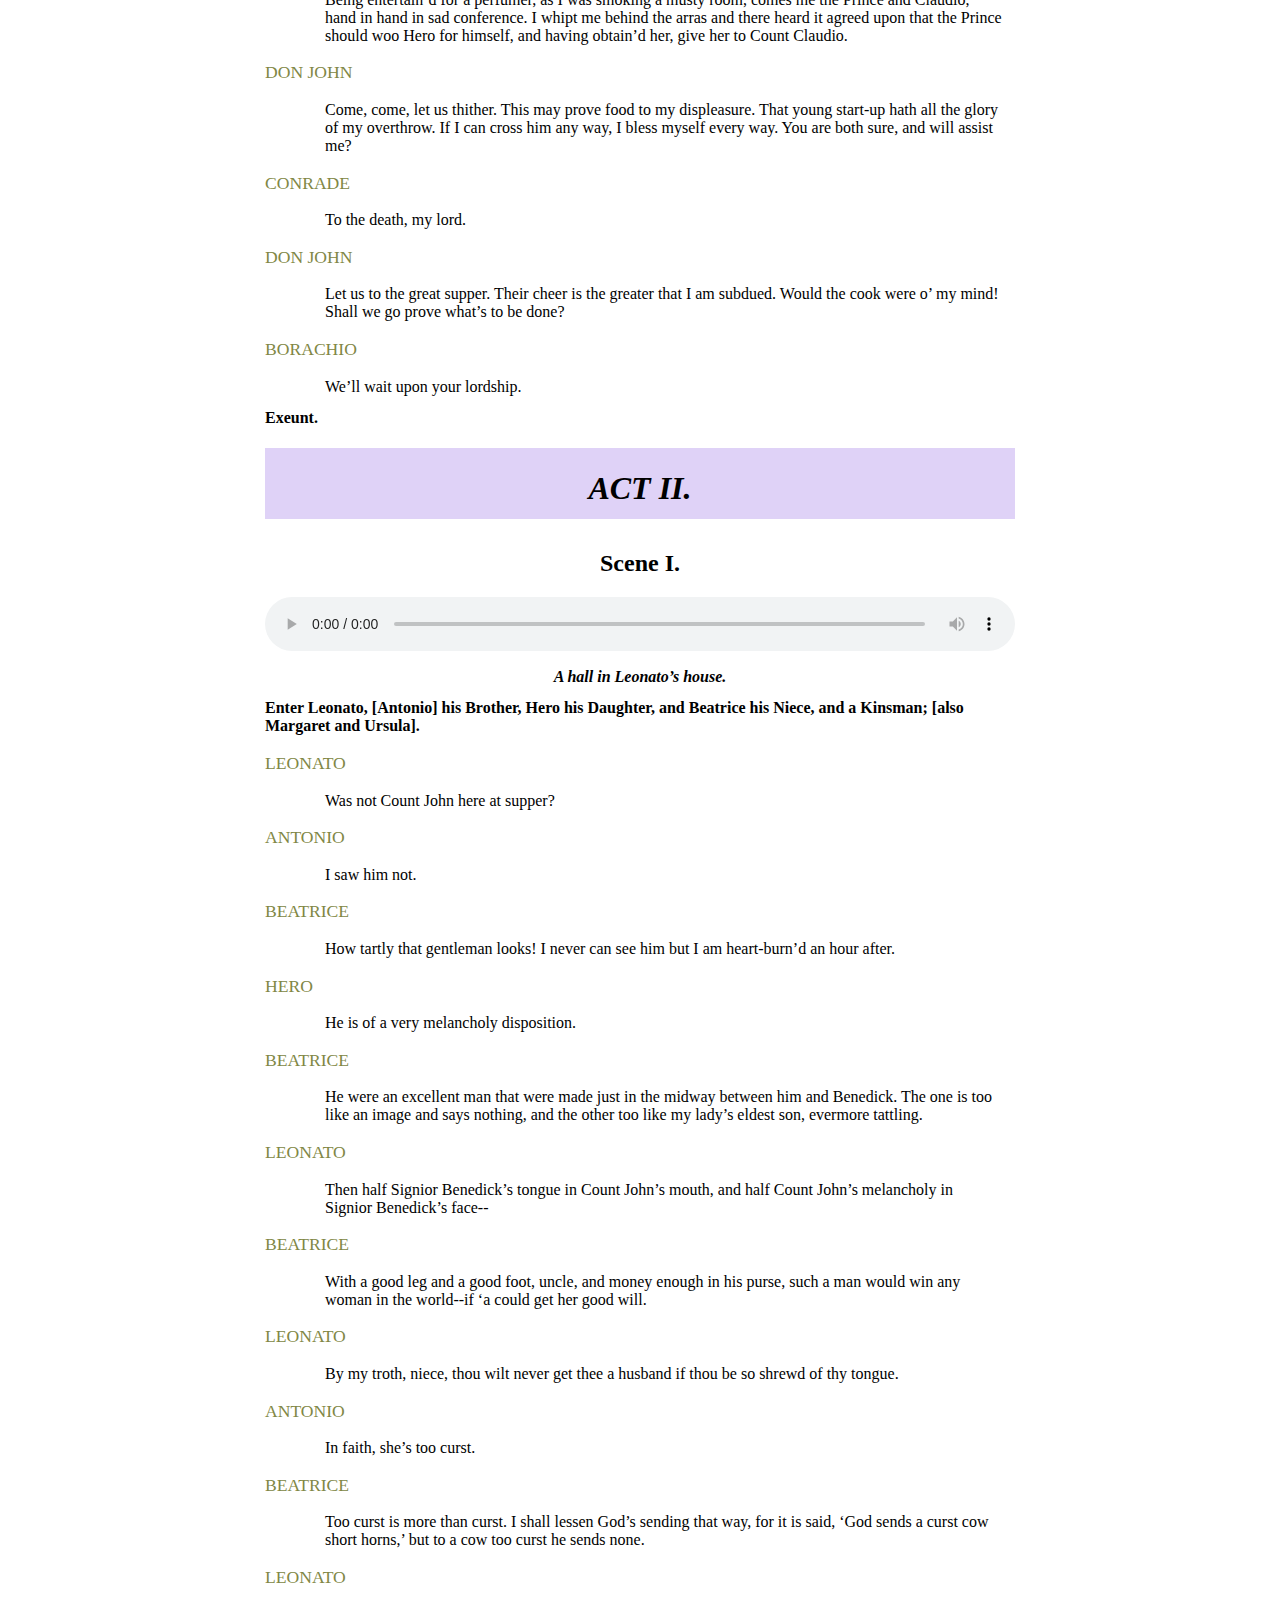
==== commit 2fbbedd9: "1525 105" ====
--- a/play.html
+++ b/play.html
@@ -318,7 +318,7 @@
 			<p class="verseline">And the conclusion is, she shall be thine. </p>
 			<p class="verseline">In practice let us put it presently. </p>
 			<h2 class="stagedirection balance-text">Exeunt.</h2>
-			<div class="video-box"><iframe width="560" height="315" src="https://www.youtube.com/embed/YkjS7wTVKB4" frameborder="0" allow="accelerometer; autoplay; encrypted-media; gyroscope; picture-in-picture" allowfullscreen></iframe></div>
+			<div class="video-box"><iframe width="560" height="315" src="https://www.youtube.com/embed/YkjS7wTVKB4"  allow="accelerometer; autoplay; encrypted-media; gyroscope; picture-in-picture" allowfullscreen></iframe></div>
 			<br>
 			<hr>
 			<h2 class="scene"><span class="allscenes"><a id="_idTextAnchor003"></a>Scene II.</span></h2>
@@ -401,7 +401,7 @@
 			<h1 class="act"><a id="_idTextAnchor005"></a>ACT II. </h1>
 			<h2 class="firstscene"><span class="allscenes"><a id="_idTextAnchor006"></a>Scene I.</span></h2>
 			<audio controls>
-	<source src="sounds/act2.mp3" type="audio/mpeg">
+	<source src="sounds/act2audio.mp3" type="audio/mpeg">
 	Your browser does not support the audio tag.
 </audio>
 
@@ -762,7 +762,7 @@
 			<br>
 			<hr>
 			<h2 class="scene"><a id="_idTextAnchor008"></a>Scene III.</h2>
-			<img src="images/orchard2.png"/>
+			<img src="images/orchard2.png" alt="Picture 2 of orchard"/>
 			<h2 class="location">Leonato’s orchard.</h2>
 			<h2 class="stagedirection balance-text">Enter Benedick alone.</h2>
 			<p class="character">BENEDICK</p>
@@ -968,7 +968,7 @@
 			<h1 class="act"><a id="_idTextAnchor009"></a>ACT III. </h1>
 			<h2 class="firstscene"><span class="allscenes"><a id="_idTextAnchor010"></a>Scene I.</span></h2>
 			<h2 class="location">Leonato’s orchard.</h2>
-			<img src="images/orchard3.png"/>
+			<img src="images/orchard3.png" alt="Picture 3 of orchard"/>
 			<h2 class="stagedirection balance-text">Enter Hero and two Gentlewomen, Margaret and Ursula.</h2>
 			<p class="character">HERO</p>
 			<p class="verseline">Good Margaret, run thee to the parlour.</p>
@@ -1126,6 +1126,7 @@
 			<hr>
 			<h2 class="scene"><span class="allscenes"><a id="_idTextAnchor011"></a>Scene II.</span></h2>
 			<h2 class="location">A room in Leonato’s house.</h2>
+			<img src="images/room1.png" alt="Picture 1 of room"/>
 			<h2 class="stagedirection balance-text">Enter Don Pedro, Claudio, Benedick, and Leonato.</h2>
 			<p class="character">DON PEDRO</p>
 			<p class="prose">I do but stay till your marriage be consummate, and then go I toward Arragon.</p>
@@ -1253,7 +1254,7 @@
 			<hr>
 			<h2 class="scene"><span class="allscenes"><a id="_idTextAnchor012"></a>Scene III.</span></h2>
 			<h2 class="location">A street.</h2>
-			<img src="images/street1.png"/>
+			<img src="images/street1.png" alt="Picture 1 of street"/>
 			<h2 class="stagedirection balance-text">Enter Dogberry and his compartner [Verges], with the Watch.</h2>
 			<p class="character">DOGBERRY</p>
 			<p class="prose">Are you good men and true?</p>
@@ -1397,7 +1398,8 @@
 			<br>
 			<hr>
 			<h2 class="scene"><span class="allscenes"><a id="_idTextAnchor013"></a>Scene IV.</span></h2>
-			<h2 class="location">A Room in Leonato’s house.</h2>
+			<h2 class="location">A room in Leonato’s house.</h2>
+			<img src="images/room2.png" alt="Picture 2 of room"/>
 			<h2 class="stagedirection balance-text">Enter Hero, and Margaret and Ursula.</h2>
 			<p class="character">HERO</p>
 			<p class="prose">Good Ursula, wake my cousin Beatrice and desire her to rise.</p>
@@ -1491,6 +1493,7 @@
 			<hr>
 			<h2 class="scene"><span class="allscenes"><a id="_idTextAnchor014"></a>Scene V.</span></h2>
 			<h2 class="location">The hall in Leonato’s house.</h2>
+			<img src="images/hall1.png" alt="Picture 1 of hall"/>
 			<h2 class="stagedirection balance-text">Enter Leonato and the Constable [Dogberry] and the Headborough [erges].</h2>
 			<p class="character">LEONATO</p>
 			<p class="prose">What would you with me, honest neighbour?</p>
@@ -1556,7 +1559,7 @@
 			<h1 class="act"><a id="_idTextAnchor015"></a>ACT IV. </h1>
 			<h2 class="firstscene"><span class="allscenes"><a id="_idTextAnchor016"></a>Scene I.</span></h2>
 			<h2 class="location">A church.</h2>
-			<img src="images/church.png"/>
+			<img src="images/church1.png" alt="Picture of church"/>
 			<h2 class="stagedirection balance-text">Enter Don Pedro, [John the] Bastard, Leonato, Friar [Francis], Claudio, Benedick, Hero, Beatrice, [and Attendants].</h2>
 			<p class="character">LEONATO</p>
 			<p class="prose">Come, Friar Francis, be brief. Only to the plain form of marriage, and you shall recount their particular duties afterwards.</p>
@@ -1984,7 +1987,7 @@
 			<hr>
 			<h2 class="scene"><span class="allscenes"><a id="_idTextAnchor017"></a>Scene II.</span></h2>
 			<h2 class="location">A prison.</h2>
-			<img src="images/prison1.png"/>
+			<img src="images/prison1.png" alt="Picture of prison"/>
 			<h2 class="stagedirection balance-text">Enter the Constables [Dogberry and Verges] and the Sexton, in gowns, [and the Watch, with Conrade and] Borachio.</h2>
 			<p class="character">DOGBERRY</p>
 			<p class="prose">Is our whole dissembly appear’d?</p>
@@ -2069,7 +2072,7 @@
 			<h1 class="act"><a id="_idTextAnchor018"></a>ACT V. </h1>
 			<h2 class="firstscene"><span class="allscenes"><a id="_idTextAnchor019"></a>Scene I.</span></h2>
 			<h2 class="location">The street, near Leonato’s house.</h2>
-			<img src="images/street2.png"/>
+			<img src="images/street2.png" alt="Picture 2 of street"/>
 			<h2 class="stagedirection balance-text">Enter Leonato and his brother [Antonio].</h2>
 			<p class="character">ANTONIO</p>
 			<p class="verseline">If you go on thus, you will kill yourself,</p>
@@ -2433,7 +2436,7 @@
 			<hr>
 			<h2 class="scene"><span class="allscenes"><a id="_idTextAnchor020"></a>Scene II.</span></h2>
 			<h2 class="location">Leonato’s orchard.</h2>
-			<img src="images/orchard4.png"/>
+			<img src="images/orchard4.png" alt="Picture 4 of orchard"/>
 			<h2 class="stagedirection balance-text">Enter Benedick and Margaret [meeting].</h2>
 			<p class="character">BENEDICK</p>
 			<p class="prose">Pray thee, sweet Mistress Margaret, deserve well at my hands by helping me to the speech of Beatrice.</p>
@@ -2516,7 +2519,7 @@
 			<hr>
 			<h2 class="scene"><span class="allscenes"><a id="_idTextAnchor021"></a>Scene III.</span></h2>
 			<h2 class="location">A churchyard.</h2>
-			<img src="images/churchyard1.png"/>
+			<img src="images/churchyard1.png" alt="Picture of churchyard"/>
 			<h2 class="stagedirection balance-text">Enter Claudio, Don Pedro, and three or four with tapers, [followed by Musicians].</h2>
 			<p class="character">CLAUDIO</p>
 			<p class="verseline">Is this the monument of Leonato?</p>
@@ -2568,6 +2571,7 @@
 			<hr>
 			<h2 class="scene"><span class="allscenes"><a id="_idTextAnchor022"></a>Scene IV</span></h2>
 			<h2 class="location">The hall in Leonato’s house.</h2>
+			<img src="images/hall2.png" alt="Picture 2 of hall"/>
 			<h2 class="stagedirection balance-text">Enter Leonato, Benedick, [Beatrice,] Margaret, Ursula, Antonio, Friar [Francis], Hero.</h2>
 			<p class="character">FRIAR FRANCIS</p>
 			<p class="verseline">Did I not tell you she was innocent?</p>
